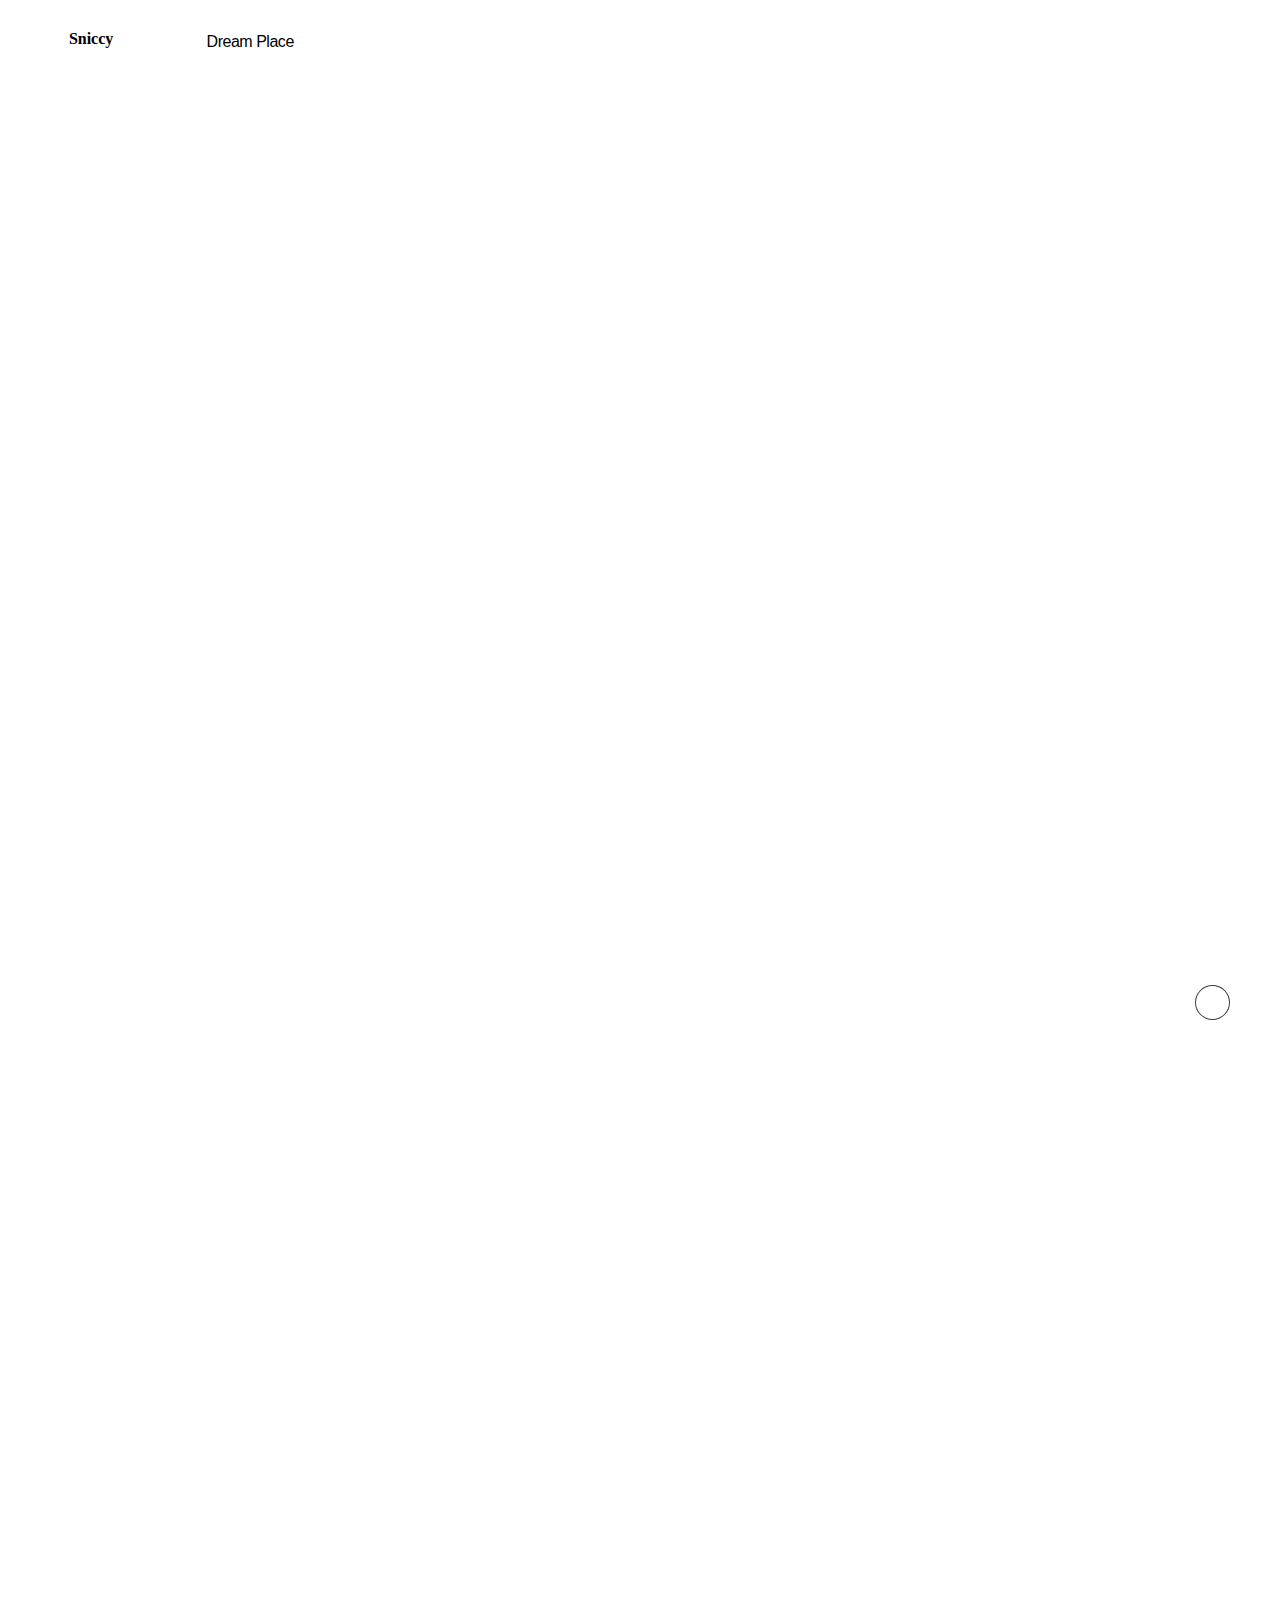
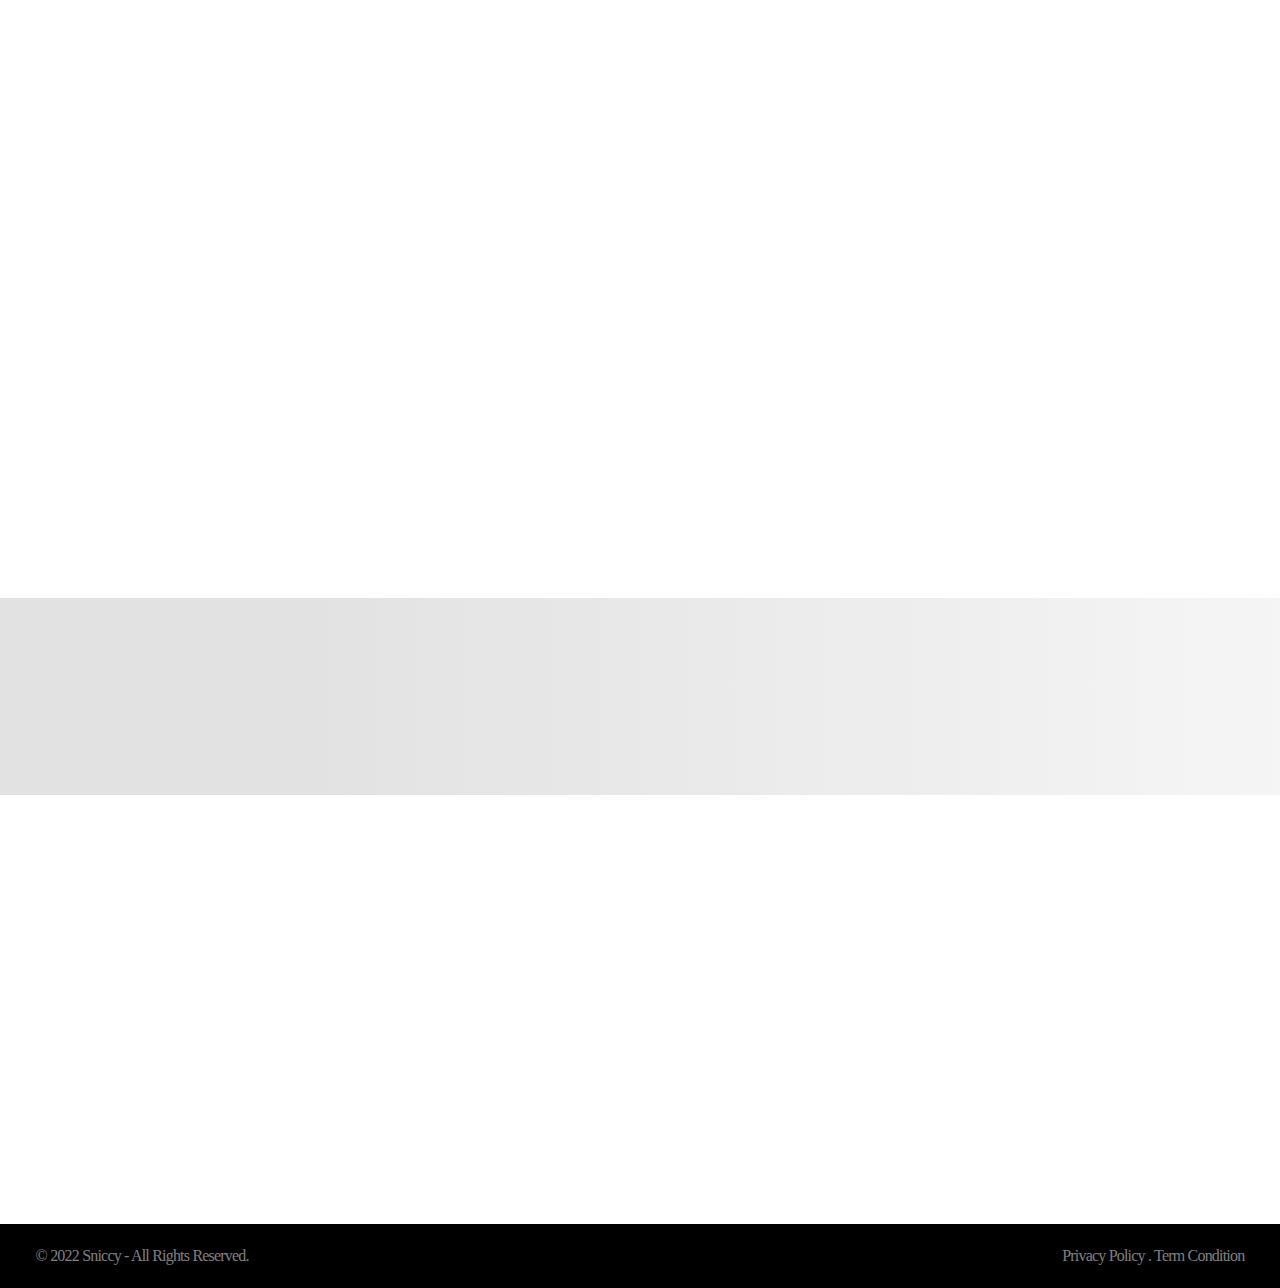
==== index.html @ 22132818 "changes 2" ====
<!DOCTYPE html>
<!-- saved from url=(0021)http://sniccy.com/ -->
<html class="js audio canvas fullscreen svg video cssanimations boxshadow csscolumns csscolumns-width csscolumns-span csscolumns-fill csscolumns-gap csscolumns-rule csscolumns-rulecolor csscolumns-rulestyle csscolumns-rulewidth csscolumns-breakbefore csscolumns-breakafter csscolumns-breakinside flexbox csscalc no-flexboxtweener cssgradients csstransforms supports csstransforms3d csstransitions objectfit object-fit cssclippathsvg cssclippathinset cssclippathcircle cssclippathellipse cssclippathpolygon" lang="en-US" style=""><!--<![endif]--><head><meta http-equiv="Content-Type" content="text/html; charset=UTF-8">
        
        <meta http-equiv="X-UA-Compatible" content="IE=edge">
        <!-- devices setting -->
        <meta name="viewport" content="initial-scale=1,user-scalable=no,width=device-width">

<!-- outputs by wp_head -->
<title>Sniccy | Prachar | Dream Place</title>
<link rel="dns-prefetch" href="http://fonts.googleapis.com/">
<link rel="dns-prefetch" href="http://s.w.org/">
<link rel="alternate" type="application/rss+xml" title="Nix Store » Feed" href="http://sniccy.com/index.php/feed/">
<link rel="alternate" type="application/rss+xml" title="Nix Store » Comments Feed" href="http://sniccy.com/index.php/comments/feed/">
		<script type="text/javascript">
			window._wpemojiSettings = {"baseUrl":"https:\/\/s.w.org\/images\/core\/emoji\/12.0.0-1\/72x72\/","ext":".png","svgUrl":"https:\/\/s.w.org\/images\/core\/emoji\/12.0.0-1\/svg\/","svgExt":".svg","source":{"concatemoji":"http:\/\/34.93.249.214\/wp-includes\/js\/wp-emoji-release.min.js?ver=5.4"}};
			/*! This file is auto-generated */
			!function(e,a,t){var r,n,o,i,p=a.createElement("canvas"),s=p.getContext&&p.getContext("2d");function c(e,t){var a=String.fromCharCode;s.clearRect(0,0,p.width,p.height),s.fillText(a.apply(this,e),0,0);var r=p.toDataURL();return s.clearRect(0,0,p.width,p.height),s.fillText(a.apply(this,t),0,0),r===p.toDataURL()}function l(e){if(!s||!s.fillText)return!1;switch(s.textBaseline="top",s.font="600 32px Arial",e){case"flag":return!c([127987,65039,8205,9895,65039],[127987,65039,8203,9895,65039])&&(!c([55356,56826,55356,56819],[55356,56826,8203,55356,56819])&&!c([55356,57332,56128,56423,56128,56418,56128,56421,56128,56430,56128,56423,56128,56447],[55356,57332,8203,56128,56423,8203,56128,56418,8203,56128,56421,8203,56128,56430,8203,56128,56423,8203,56128,56447]));case"emoji":return!c([55357,56424,55356,57342,8205,55358,56605,8205,55357,56424,55356,57340],[55357,56424,55356,57342,8203,55358,56605,8203,55357,56424,55356,57340])}return!1}function d(e){var t=a.createElement("script");t.src=e,t.defer=t.type="text/javascript",a.getElementsByTagName("head")[0].appendChild(t)}for(i=Array("flag","emoji"),t.supports={everything:!0,everythingExceptFlag:!0},o=0;o<i.length;o++)t.supports[i[o]]=l(i[o]),t.supports.everything=t.supports.everything&&t.supports[i[o]],"flag"!==i[o]&&(t.supports.everythingExceptFlag=t.supports.everythingExceptFlag&&t.supports[i[o]]);t.supports.everythingExceptFlag=t.supports.everythingExceptFlag&&!t.supports.flag,t.DOMReady=!1,t.readyCallback=function(){t.DOMReady=!0},t.supports.everything||(n=function(){t.readyCallback()},a.addEventListener?(a.addEventListener("DOMContentLoaded",n,!1),e.addEventListener("load",n,!1)):(e.attachEvent("onload",n),a.attachEvent("onreadystatechange",function(){"complete"===a.readyState&&t.readyCallback()})),(r=t.source||{}).concatemoji?d(r.concatemoji):r.wpemoji&&r.twemoji&&(d(r.twemoji),d(r.wpemoji)))}(window,document,window._wpemojiSettings);
		</script><script src="./Nix Store_files/wp-emoji-release.min.js.download" type="text/javascript" defer=""></script>
		<style type="text/css">
img.wp-smiley,
img.emoji {
	display: inline !important;
	border: none !important;
	box-shadow: none !important;
	height: 1em !important;
	width: 1em !important;
	margin: 0 .07em !important;
	vertical-align: -0.1em !important;
	background: none !important;
	padding: 0 !important;
}
</style>
	<link rel="stylesheet" id="wp-block-library-css" href="./Nix Store_files/style.min.css" type="text/css" media="all">
<link rel="stylesheet" id="wc-block-style-css" href="./Nix Store_files/style.css" type="text/css" media="all">
<link rel="stylesheet" id="contact-form-7-css" href="./Nix Store_files/styles.css" type="text/css" media="all">
<link rel="stylesheet" id="woocommerce-layout-css" href="./Nix Store_files/woocommerce-layout.css" type="text/css" media="all">
<link rel="stylesheet" id="woocommerce-smallscreen-css" href="./Nix Store_files/woocommerce-smallscreen.css" type="text/css" media="only screen and (max-width: 768px)">
<link rel="stylesheet" id="woocommerce-general-css" href="./Nix Store_files/woocommerce.css" type="text/css" media="all">
<style id="woocommerce-inline-inline-css" type="text/css">
.woocommerce form .form-row .required { visibility: visible; }
</style>
<link rel="stylesheet" id="wp-ulike-css" href="./Nix Store_files/wp-ulike.min.css" type="text/css" media="all">
<link rel="stylesheet" id="elementor-icons-css" href="./Nix Store_files/elementor-icons.min.css" type="text/css" media="all">
<link rel="stylesheet" id="elementor-animations-css" href="./Nix Store_files/animations.min.css" type="text/css" media="all">
<link rel="stylesheet" id="elementor-frontend-css" href="./Nix Store_files/frontend.min.css" type="text/css" media="all">
<style id="elementor-frontend-inline-css" type="text/css">
/* Start custom CSS for aux_menu_box, class: .elementor-element-c63e02d */.elementor-68 .elementor-element.elementor-element-c63e02d .aux-item-content:after{
    display: none!important;
}
.elementor-68 .elementor-element.elementor-element-c63e02d .current_page_item .aux-menu-label {
    color:#000!important;
}
.elementor-68 .elementor-element.elementor-element-c63e02d .aux-burger.aux-lite-small .mid-line {
    margin: 6.5px 0;
}
@media only screen and (max-width:767px) {
    .elementor-68 .elementor-element.elementor-element-c63e02d .elementor-widget-container{
    background-image: url('/wp-content/uploads/2019/10/Group_1270.svg');
    min-width: 50px;
    background-repeat: no-repeat;
}
}
.elementor-68 .elementor-element.elementor-element-c63e02d .aux-burger .mid-line, .elementor-68 .elementor-element.elementor-element-c63e02d .aux-burger:before, .elementor-68 .elementor-element.elementor-element-c63e02d .aux-burger:after{
    opacity: 0;
}
.elementor-68 .elementor-element.elementor-element-c63e02d .aux-fs-popup .aux-panel-close {top: 66px;
}/* End custom CSS */
/* Start custom CSS for column, class: .elementor-element-2aef2d6 */@media only screen and (max-width:766px) {
.elementor-68 .elementor-element.elementor-element-2aef2d6 {
  order: 1;
}
}/* End custom CSS */
/* Start custom CSS for aux_shopping_cart, class: .elementor-element-0d60e71 */.elementor-68 .elementor-element.elementor-element-0d60e71 .aux-cart-wrapper .aux-cart-contents span{
    padding: 3px 5px;
    right: 2px;
    bottom: -1px;
}
.elementor-68 .elementor-element.elementor-element-0d60e71 .auxicon-handbag:before{
content: "";

}
.elementor-68 .elementor-element.elementor-element-0d60e71 .aux-cart-contents{
    background-image: url("data:image/svg+xml,%3Csvg xmlns='http://www.w3.org/2000/svg' width='19.787' height='24.771' viewBox='0 0 19.787 24.771'%3E%3Cdefs%3E%3Cstyle%3E.a%7Bfill:%23252525;%7D%3C/style%3E%3C/defs%3E%3Cpath class='a' d='M68.337,21.469,66.912,5.4a.611.611,0,0,0-.615-.559h-3a4.849,4.849,0,0,0-9.7,0h-3a.618.618,0,0,0-.615.559L48.55,21.469v.056a3.48,3.48,0,0,0,3.665,3.246H64.672a3.48,3.48,0,0,0,3.665-3.246ZM58.443,1.231a3.624,3.624,0,0,1,3.619,3.615H54.824A3.624,3.624,0,0,1,58.443,1.231Zm6.228,22.3H52.215a2.261,2.261,0,0,1-2.435-1.989l1.374-15.47h2.44v.593a.615.615,0,1,0,1.23,0V6.076h7.238v.593a.615.615,0,1,0,1.23,0V6.076h2.44l1.374,15.475A2.261,2.261,0,0,1,64.672,23.535Z' transform='translate(-48.55 0)'/%3E%3C/svg%3E");
       background-size: 19px;
    background-repeat: no-repeat;
    width: 24px;
    height: 25px;
}/* End custom CSS */
/* Start custom CSS for section, class: .elementor-element-d9f9b02 */@media only screen and (max-width:767px) {
.elementor-68 .elementor-element.elementor-element-d9f9b02 .elementor-row{
  display: flex;
   flex-direction: row;
}
    
}/* End custom CSS */
/* Start custom CSS for aux_modern_heading, class: .elementor-element-c657f87 */@media only screen and (max-width:1261px)and (min-width:1025px) {
.elementor-211 .elementor-element.elementor-element-c657f87 .aux-modern-heading-secondary{
    font-size: 60px;
    line-height: 86px;
}
}
@media only screen and (max-width:1679px)and (min-width:1025px) {
.elementor-211 .elementor-element.elementor-element-c657f87 .aux-modern-heading-description{
  font-size: 12vw;
}
}
@media only screen and (max-width:632px){
.elementor-211 .elementor-element.elementor-element-c657f87 .aux-modern-heading-description{
  margin-top:20px;
}
}/* End custom CSS */
/* Start custom CSS for aux_image, class: .elementor-element-0b763ef */@media only screen and (max-width:1407px)and (min-width:1025px) {
.elementor-211 .elementor-element.elementor-element-0b763ef{
    right: -29px;
}
}/* End custom CSS */
/* Start custom CSS for aux_button, class: .elementor-element-bbd5e6c */@media only screen and (max-width:1378px)and (min-width:1025px) {
.elementor-211 .elementor-element.elementor-element-bbd5e6c{
   bottom: 17%;
}
}/* End custom CSS */
/* Start custom CSS for aux_modern_heading, class: .elementor-element-d57e8a3 */@media only screen and (max-width:1694px)and (min-width:1025px) {
.elementor-211 .elementor-element.elementor-element-d57e8a3{
   right: 7%;
   bottom: 4%;
}
}/* End custom CSS */
/* Start custom CSS for column, class: .elementor-element-df6f8d5 */.elementor-211 .elementor-element.elementor-element-df6f8d5:hover {
        box-shadow: 0 10px 50px rgba(178,178,178,0.26)!important;
    transition: all 400ms ease-in-out 70ms;
    border-radius: 20px;
}
.elementor-211 .elementor-element.elementor-element-df6f8d5{
    border-radius: 25px;
        transition: all 400ms ease-in-out 70ms;
}/* End custom CSS */
/* Start custom CSS for aux_image, class: .elementor-element-d063c52 */@media only screen and (max-width:1346px)and (min-width:1025px) {
.elementor-211 .elementor-element.elementor-element-d063c52{
     right: -2px;
    min-width: 242px;
}
}/* End custom CSS */
/* Start custom CSS for aux_modern_heading, class: .elementor-element-99a04a4 */@media screen and (max-width: 1617px) and (min-width: 1399px) {
    .elementor-211 .elementor-element.elementor-element-99a04a4 .aux-modern-heading-description p{
    font-size: 44px;
}
}
@media screen and (max-width: 1399px) and (min-width: 1025px) {
.elementor-211 .elementor-element.elementor-element-99a04a4 .aux-modern-heading-description p{
   font-size: 3.1vw;
    margin-top: -11px;
    padding-bottom: 8px;
}
}/* End custom CSS */
/* Start custom CSS for aux_button, class: .elementor-element-4d7e578 */.elementor-211 .elementor-element.elementor-element-4d7e578 .aux-button:hover .aux-text{
    color: #000;
    
}/* End custom CSS */
/* Start custom CSS for column, class: .elementor-element-d75798f */.elementor-211 .elementor-element.elementor-element-d75798f:hover .elementor-column-wrap{
    box-shadow: 0 20px 40px 0 rgba(178,178,178,0.86)!important;
     transition: all 400ms ease-in-out 70ms;
}
.elementor-211 .elementor-element.elementor-element-d75798f .elementor-column-wrap{
        transition: all 400ms ease-in-out 70ms;
        border-radius:25px; 
}/* End custom CSS */
/* Start custom CSS for aux_modern_heading, class: .elementor-element-dd9b347 */@media screen and (max-width: 1399px) and (min-width: 1025px) {
.elementor-211 .elementor-element.elementor-element-dd9b347 .aux-modern-heading-description p{
    font-size: 3.1vw;
    margin-top: -11px;
    padding-bottom: 8px;
}
}/* End custom CSS */
/* Start custom CSS for aux_button, class: .elementor-element-2a2e580 */.elementor-211 .elementor-element.elementor-element-2a2e580 .aux-button:hover .aux-text{
    color: #fff!important;
    
}
@media screen and (max-width: 1289px) and (min-width: 1025px) {
.elementor-211 .elementor-element.elementor-element-2a2e580{
    margin-bottom: 10px;
}
}/* End custom CSS */
/* Start custom CSS for aux_image, class: .elementor-element-b99926e */@media only screen and (max-width:1515px)and (min-width:1346px) {
.elementor-211 .elementor-element.elementor-element-b99926e{
  top: 2%;
  right: -111px;
  min-width: 393px;
}
}
@media only screen and (max-width:1346px)and (min-width:1025px) {
.elementor-211 .elementor-element.elementor-element-b99926e{
  min-width: 287px;
  right: -81px;
}
}
@media only screen and (max-width:443px) {
.elementor-211 .elementor-element.elementor-element-b99926e{
  min-width: 287px;
  top: -29px;
}
}/* End custom CSS */
/* Start custom CSS for column, class: .elementor-element-f71208d */.elementor-211 .elementor-element.elementor-element-f71208d:hover .elementor-column-wrap{
        box-shadow: 0px 20px 40px 0px #ffe399;
}/* End custom CSS */
/* Start custom CSS for aux_image, class: .elementor-element-598eb82 */@media only screen and (max-width:443px) {
.elementor-211 .elementor-element.elementor-element-598eb82{
 bottom: -28px;
}
}/* End custom CSS */
/* Start custom CSS for aux_modern_heading, class: .elementor-element-216679c */@media screen and (max-width: 1399px) and (min-width: 1025px) {
.elementor-211 .elementor-element.elementor-element-216679c .aux-modern-heading-description p{
    font-size: 47px;
}
}/* End custom CSS */
/* Start custom CSS for aux_button, class: .elementor-element-36ed994 */.elementor-211 .elementor-element.elementor-element-36ed994 .aux-button:hover .aux-text{
    color: #fff!important;
    
}/* End custom CSS */
/* Start custom CSS for column, class: .elementor-element-b3ca156 */.elementor-211 .elementor-element.elementor-element-b3ca156:hover .elementor-column-wrap{
        box-shadow: 0px 20px 40px 0px rgba(244,44,55,.37);
}/* End custom CSS */
/* Start custom CSS for aux_modern_heading, class: .elementor-element-3ae6d37 */@media screen and (max-width: 1399px) and (min-width: 1025px) {
.elementor-211 .elementor-element.elementor-element-3ae6d37 .aux-modern-heading-description p{
    font-size: 47px;
    margin-bottom:57px;
}
}/* End custom CSS */
/* Start custom CSS for aux_image, class: .elementor-element-ccf9bda */@media only screen and (max-width:1368px)and (min-width:1025px) {
.elementor-211 .elementor-element.elementor-element-ccf9bda{
        right: -17px;
    bottom: -54px;
    min-width: 202px;
    max-width: 254px;
}
}
@media (max-width: 459px){
.elementor-211 .elementor-element.elementor-element-ccf9bda{
    max-width: 50%!important;
}
}/* End custom CSS */
/* Start custom CSS for aux_button, class: .elementor-element-b37a073 */.elementor-211 .elementor-element.elementor-element-b37a073 .aux-button:hover .aux-text{
    color: #fff!important;
    
}/* End custom CSS */
/* Start custom CSS for column, class: .elementor-element-832668c */.elementor-211 .elementor-element.elementor-element-832668c:hover .elementor-column-wrap{
    box-shadow: 0px 20px 40px 0px rgba(239,239,239,0.92);
}/* End custom CSS */
/* Start custom CSS for aux_modern_heading, class: .elementor-element-ede461f */@media screen and (max-width: 1399px) and (min-width: 1025px) {
.elementor-211 .elementor-element.elementor-element-ede461f .aux-modern-heading-description p{
    font-size: 40px;
    margin-top: -8px;
    margin-bottom: 44px;
}
}/* End custom CSS */
/* Start custom CSS for aux_button, class: .elementor-element-d036b77 */.elementor-211 .elementor-element.elementor-element-d036b77 .aux-button:hover .aux-text{
    color: #fff!important;
    
}/* End custom CSS */
/* Start custom CSS for aux_image, class: .elementor-element-c8ef2b8 */@media only screen and (max-width:1368px)and (min-width:1025px) {
.elementor-211 .elementor-element.elementor-element-c8ef2b8{
right: -61px;
    bottom: 0px;
    min-width: 323px;
}
}/* End custom CSS */
/* Start custom CSS for column, class: .elementor-element-aa13740 */.elementor-211 .elementor-element.elementor-element-aa13740:hover .elementor-column-wrap{
    box-shadow: 0px 20px 40px 0px rgba(45,208,111,0.58);
}
.elementor-211 .elementor-element.elementor-element-aa13740 .elementor-column-wrap {
    overflow: hidden;
}/* End custom CSS */
/* Start custom CSS for aux_modern_heading, class: .elementor-element-1d49a45 */@media screen and (max-width: 1399px) and (min-width: 1025px) {
.elementor-211 .elementor-element.elementor-element-1d49a45 .aux-modern-heading-description p{
    font-size: 40px;
    margin-top: -8px;
    margin-bottom: 44px;
}
}/* End custom CSS */
/* Start custom CSS for aux_button, class: .elementor-element-54ae685 */.elementor-211 .elementor-element.elementor-element-54ae685 .aux-button:hover .aux-text{
    color: #fff!important;
    
}/* End custom CSS */
/* Start custom CSS for aux_image, class: .elementor-element-e341da3 */@media only screen and (max-width:1368px)and (min-width:1025px) {
.elementor-211 .elementor-element.elementor-element-e341da3{
    right: -61px;
    bottom: -35px;
    min-width: 271px;
}
}/* End custom CSS */
/* Start custom CSS for column, class: .elementor-element-562ad8f */.elementor-211 .elementor-element.elementor-element-562ad8f:hover .elementor-column-wrap{
    box-shadow: 0px 20px 40px 0px rgba(24,145,255,0.65);
}
.elementor-211 .elementor-element.elementor-element-562ad8f .elementor-column-wrap {
    overflow: hidden;
}/* End custom CSS */
/* Start custom CSS for section, class: .elementor-element-859dbb7 */@media only screen and (max-width: 1025px) {
.elementor-211 .elementor-element.elementor-element-859dbb7 .aux-widget-text .aux-ico-pos-left{
    flex-direction: column;
}
}
@media only screen and (max-width:1113px)and (min-width:1025px) {
.elementor-211 .elementor-element.elementor-element-859dbb7 .col-title{
    font-size: 14px;
}
.elementor-211 .elementor-element.elementor-element-859dbb7 .col-subtitle{
   font-size: 12px;
}
}
.elementor-211 .elementor-element.elementor-element-859dbb7 .aux-widget-advanced-text{
    justify-content: center;
}/* End custom CSS */
/* Start custom CSS for aux_image, class: .elementor-element-a4a5c03 */@media screen and (max-width: 1368px) and (min-width: 1025px) {
.elementor-211 .elementor-element.elementor-element-a4a5c03{
    max-width: 1000px;
    left: -22px;
    bottom: -108px;
}
}/* End custom CSS */
/* Start custom CSS for column, class: .elementor-element-503f9fd */@media screen and (max-width: 1617px) and (min-width: 1025px) {
  .elementor-211 .elementor-element.elementor-element-503f9fd .elementor-element-populated{
 padding: 9% 4% 5% 9%;
}
.elementor-211 .elementor-element.elementor-element-503f9fd .aux-modern-heading-secondary{
    font-size: 96px;
}
}/* End custom CSS */
/* Start custom CSS for aux_button, class: .elementor-element-16e284d */.elementor-211 .elementor-element.elementor-element-16e284d .aux-button:hover .aux-text{
    color: #fff!important;
    
}/* End custom CSS */
/* Start custom CSS for section, class: .elementor-element-a076a51 */.elementor-211 .elementor-element.elementor-element-a076a51 .elementor-container:hover .elementor-section-boxed{
     box-shadow: 0px 20px 40px 0px rgba(244,44,55,.37);
    border-radius: 25px;
}/* End custom CSS */
/* Start custom CSS for aux_recent_product, class: .elementor-element-d6ed5a3 */.elementor-211 .elementor-element.elementor-element-d6ed5a3 .woocommerce-Price-amount, .elementor-211 .elementor-element.elementor-element-d6ed5a3 .aux-recent-product-item .price ins{
    font-weight: bold;
    font-size: 20px;
    color: #000000;
    float: inherit;
}
.elementor-211 .elementor-element.elementor-element-d6ed5a3 .woocommerce-loop-product__title{
    margin-top: 19px;
    transition: all .2s cubic-bezier(0.4, 0, 0.2, 1) 70ms;
}
.elementor-211 .elementor-element.elementor-element-d6ed5a3 .product-type-simple:hover .woocommerce-loop-product__title{
   color: #F42C37!important;
   font-weight: bold!important;
   transition:all .2s cubic-bezier(0.4, 0, 0.2, 1) 70ms;
}
.elementor-211 .elementor-element.elementor-element-d6ed5a3 .product-type-simple:hover .price{
   transform: translateX(calc(33% + 30px));
   transition: transform 1.2s cubic-bezier(.19,1,.22,1) 70ms;
}
.elementor-211 .elementor-element.elementor-element-d6ed5a3 .price{
   transition: transform 1.2s cubic-bezier(.19,1,.22,1) 70ms;
}
.elementor-211 .elementor-element.elementor-element-d6ed5a3 .aux-recent-product-item .price ins{
   padding-left: 12px;
}
.elementor-211 .elementor-element.elementor-element-d6ed5a3  .aux-recent-product-item .price del .woocommerce-Price-amount, .elementor-211 .elementor-element.elementor-element-d6ed5a3  .aux-recent-product-item .price del{
    font-family: Montserrat;
    font-weight: 500;
    font-size: 16px;
    color: #CFCFCF;
}
.elementor-211 .elementor-element.elementor-element-d6ed5a3 .aux-widget-recent-products .aux-recent-product-item .button{
    text-transform: capitalize;
    font-weight: 400;
    font-size: 15px;
    color: #fff;
    padding: 8px 25px;
    background-color: #F42C37;
    letter-spacing: -1px;
    line-height: 19px; 
    position: absolute;
    bottom: -7px;
    left: -135px;
    transition: transform 1.2s cubic-bezier(.19,1,.22,1) 70ms;

}
.elementor-211 .elementor-element.elementor-element-d6ed5a3 .product-type-simple{
    position: relative;
    overflow: hidden;
}
.elementor-211 .elementor-element.elementor-element-d6ed5a3 .product-type-simple:hover  .button {
    transform: translateX(calc(84% + 30px));
    transition: transform 1.2s cubic-bezier(.19,1,.22,1) 70ms;
}
.elementor-211 .elementor-element.elementor-element-d6ed5a3 .aux-widget-recent-products .aux-recent-product-item .onsale{
    font-size: 13px;
    font-weight: bold;
    line-height: 47px;
    text-align: center;
    text-transform: capitalize;
    color: #fff;
    z-index: 1;
    left: 4%;
    background: #F42C37;
    width: 48px;
    height: 48px;
    right: auto;
}
.elementor-211 .elementor-element.elementor-element-d6ed5a3  .aux-col {
    padding-right: 26px;
    padding-bottom: 25px;
     
 }
@media only screen and (max-width:1025px) {
.elementor-211 .elementor-element.elementor-element-d6ed5a3 .product-type-simple:hover .price{
    transform: translateX(calc(11% + 100px));
}
}
@media only screen and (max-width:1384px)and (min-width:992px) {
.elementor-211 .elementor-element.elementor-element-d6ed5a3 .product-type-simple:hover .price{
    transform: none;
}
.elementor-211 .elementor-element.elementor-element-d6ed5a3 .product-type-simple .price{
    padding-bottom: 37px;
}
.elementor-211 .elementor-element.elementor-element-d6ed5a3 .aux-widget-recent-products .aux-recent-product-item .button{
    bottom: -11px!important;
    left: -135px;
   
}
}
@media only screen and (max-width:767px)and (min-width:526px) {
.elementor-211 .elementor-element.elementor-element-d6ed5a3 .aux-col{
    padding-right: 20%;
    padding-left: 19%; 
    }
}
.elementor-211 .elementor-element.elementor-element-d6ed5a3 .aux-star-rating{
    display: none;
}/* End custom CSS */
/* Start custom CSS for aux_image, class: .elementor-element-0a3b14f */@media screen and (max-width: 1368px) and (min-width: 1025px) {
.elementor-211 .elementor-element.elementor-element-0a3b14f{
       max-width: 63%;
    left: 102px;
    bottom: -82px;
}
}
@media screen and (max-width: 767px) {
.elementor-211 .elementor-element.elementor-element-0a3b14f, .elementor-211 .elementor-element.elementor-element-0a3b14f .aux-media-image{
    margin: auto!important;
}
}

@media screen and (max-width:567px) {
.elementor-211 .elementor-element.elementor-element-0a3b14f{
    bottom: 75%;
}
}/* End custom CSS */
/* Start custom CSS for column, class: .elementor-element-f2c4e6a */@media screen and (max-width: 1617px) and (min-width: 1025px) {
  .elementor-211 .elementor-element.elementor-element-f2c4e6a .elementor-element-populated{
 padding: 9% 4% 5% 9%;
}
.elementor-211 .elementor-element.elementor-element-f2c4e6a .aux-modern-heading-secondary{
    font-size: 96px;
    max-width:250px;
}
}/* End custom CSS */
/* Start custom CSS for aux_button, class: .elementor-element-44b21d1 */.elementor-211 .elementor-element.elementor-element-44b21d1 .aux-button:hover .aux-text{
    color: #fff!important;
    
}/* End custom CSS */
/* Start custom CSS for section, class: .elementor-element-a79bffa */.elementor-211 .elementor-element.elementor-element-a79bffa .elementor-container:hover .elementor-section-boxed{
    box-shadow: 0px 20px 40px 0px rgba(81,236,144,0.37);
    border-radius: 25px;
}/* End custom CSS */
/* Start custom CSS for aux_recent_posts, class: .elementor-element-345c2e5 */.elementor-211 .elementor-element.elementor-element-345c2e5 .entry-content p{
max-width: 369px;
}
.elementor-211 .elementor-element.elementor-element-345c2e5 .aux-col:hover .entry-media{
 box-shadow: 0 10px 50px rgba(178,178,178,0.76)!important;
 transition: all 400ms ease-in-out 70ms;
 border-radius: 20px;
}
.elementor-211 .elementor-element.elementor-element-345c2e5 .entry-media{
 border-radius: 20px;
 transition: all 400ms ease-in-out 70ms;
}/* End custom CSS */
</style>
<link rel="stylesheet" id="auxin-elementor-widgets-css" href="./Nix Store_files/elementor-widgets.css" type="text/css" media="all">
<link rel="stylesheet" id="mediaelement-css" href="./Nix Store_files/mediaelementplayer-legacy.min.css" type="text/css" media="all">
<link rel="stylesheet" id="wp-mediaelement-css" href="./Nix Store_files/wp-mediaelement.min.css" type="text/css" media="all">
<link rel="stylesheet" id="elementor-post-68-css" href="./Nix Store_files/post-68.css" type="text/css" media="all">
<link rel="stylesheet" id="elementor-post-211-css" href="./Nix Store_files/post-211.css" type="text/css" media="all">
<link rel="stylesheet" id="auxin-base-css" href="./Nix Store_files/base.css" type="text/css" media="all">
<link rel="stylesheet" id="auxin-front-icon-css" href="./Nix Store_files/auxin-icon.css" type="text/css" media="all">
<link rel="stylesheet" id="auxin-main-css" href="./Nix Store_files/main.css" type="text/css" media="all">
<link rel="stylesheet" id="auxin-third-party-css" href="./Nix Store_files/third-party.css" type="text/css" media="all">
<link rel="stylesheet" id="auxin-fonts-google-css" href="./Nix Store_files/css" type="text/css" media="all">
<link rel="stylesheet" id="auxin-custom-css" href="./Nix Store_files/custom.css" type="text/css" media="all">
<link rel="stylesheet" id="google-fonts-1-css" href="./Nix Store_files/css(1)" type="text/css" media="all">
<link rel="stylesheet" id="elementor-icons-shared-1-css" href="./Nix Store_files/auxin-icon(1).css" type="text/css" media="all">
<link rel="stylesheet" id="elementor-icons-auxicon-css" href="./Nix Store_files/auxin-icon(1).css" type="text/css" media="all">
<script type="text/javascript">
/* <![CDATA[ */
var auxin = {"ajax_url":"http:\/\/34.93.249.214\/wp-admin\/admin-ajax.php","is_rtl":"","is_reponsive":"1","is_framed":"","frame_width":"20","wpml_lang":"en","uploadbaseurl":"http:\/\/34.93.249.214\/wp-content\/uploads"};
/* ]]> */
</script>
<script type="text/javascript">
/* < ![CDATA[ */
function auxinNS(n){for(var e=n.split("."),a=window,i="",r=e.length,t=0;r>t;t++)"window"!=e[t]&&(i=e[t],a[i]=a[i]||{},a=a[i]);return a;}
/* ]]> */
</script>
<script type="text/javascript" src="./Nix Store_files/jquery.js.download"></script>
<script type="text/javascript" src="./Nix Store_files/jquery-migrate.min.js.download"></script>
<script type="text/javascript" src="./Nix Store_files/modernizr-custom.min.js.download"></script>
<link rel="https://api.w.org/" href="http://sniccy.com/index.php/wp-json/">
<link rel="EditURI" type="application/rsd+xml" title="RSD" href="http://sniccy.com/xmlrpc.php?rsd">
<link rel="wlwmanifest" type="application/wlwmanifest+xml" href="http://sniccy.com/wp-includes/wlwmanifest.xml"> 
<meta name="generator" content="WordPress 5.4">
<meta name="generator" content="WooCommerce 4.0.1">
<link rel="canonical" href="http://sniccy.com/">
<link rel="shortlink" href="http://sniccy.com/">
<link rel="alternate" type="application/json+oembed" href="http://sniccy.com/index.php/wp-json/oembed/1.0/embed?url=http%3A%2F%2F34.93.249.214%2F">
<link rel="alternate" type="text/xml+oembed" href="http://sniccy.com/index.php/wp-json/oembed/1.0/embed?url=http%3A%2F%2F34.93.249.214%2F&amp;format=xml">
    <meta name="title" content="Home">
    <meta name="description" content="Beats Solo Wireless headphone Shop By Category Description There are many variations passages of Lorem Ipsum available, but the majority have suffered alteration Enjoy With EARPHONE Browse New Wear GADGETS Browse Trend Devices LAPTOP Browse Best Gaming CONSOLE Browse Play Game oculus Browse New Amazon speaker Browse Free Shipping Free Shipping On All Order Money […]">
    <!-- Chrome, Firefox OS and Opera -->
<meta name="theme-color" content="#1bb0ce">
<!-- Windows Phone -->
<meta name="msapplication-navbutton-color" content="#1bb0ce">
<!-- iOS Safari -->
<meta name="apple-mobile-web-app-capable" content="yes">
<meta name="apple-mobile-web-app-status-bar-style" content="black-translucent">

	<noscript><style>.woocommerce-product-gallery{ opacity: 1 !important; }</style></noscript>
	<link rel="icon" href="http://sniccy.com/wp-content/uploads/2020/04/cropped-nixstore-32x32.png" sizes="32x32">
<link rel="icon" href="http://sniccy.com/wp-content/uploads/2020/04/cropped-nixstore-192x192.png" sizes="192x192">
<link rel="apple-touch-icon" href="http://sniccy.com/wp-content/uploads/2020/04/cropped-nixstore-180x180.png">
<meta name="msapplication-TileImage" content="http://sniccy.com/wp-content/uploads/2020/04/cropped-nixstore-270x270.png">
		<style type="text/css" id="wp-custom-css">
			/* Shop Page  */
.post-type-archive .page-title-section  .page-header .aux-container{
   text-align: center;
}
@media screen and (max-width: 503px){
.post-type-archive .aux-main .aux-wrapper .aux-container .aux-primary .content .products .product, .single-product .aux-main .aux-wrapper .aux-container .aux-primary .content .products .product{
    width: 100%;
}
}

.page-title-section .aux-breadcrumbs{
	 margin-bottom:10px;
}
.page-title-section .page-header{
	 border-bottom:none;
background: rgb(226,226,226);
background: linear-gradient(94deg, rgba(226,226,226,1) 52%, rgba(245,245,245,1) 89%);
}

.aux-shop-archive .aux-sidebar .sidebar-inner .sidebar-content .searchform input[type="text"]{
   background: rgb(226,226,226);
background: linear-gradient(94deg, rgba(226,226,226,1) 52%, rgba(245,245,245,1) 89%);
   border-radius: 30px;
   border: none;	
	 position:relative;
	 max-width:100%;
		padding:20px 28px;
	
}
.searchform input[type="text"]::-moz-placeholder{
	 font-weight:400;
	 line-height:19px;	 
	 font-size:16px;
  color:rgba(0,0,0,0.40)!important;

}
.searchform input[type="text"]::-webkit-input-placeholder{
	 font-weight:400;
	 line-height:19px;	 
	 font-size:16px;
  color:rgba(0,0,0,0.40)!important;
}
.aux-sidebar-style-border.left-sidebar .aux-sidebar-primary{
	 border:none;
	 margin-top: 20px;
		
}
.aux-shop-archive .aux-sidebar .sidebar-inner .sidebar-content .searchform:after{
	 content: "\e1d0";
   font-size: 20px;
   position: absolute;
   font-family: "auxin-front" !important;
   font-style: normal !important;
   font-weight: normal !important;
   font-variant: normal !important;
   text-transform: none !important;
   speak: none;
   line-height: 1;
    -webkit-font-smoothing: antialiased;
   right: 36px;
   top: 57px;
   background-color: #F42C37;
   color: #fff;
   padding: 12px;
   border-radius: 25px;
	 box-shadow: 0 5px 25px rgba(244,44,55,0.40);
}
.aux-shop-archive .aux-wrapper .aux-container .aux-primary .woocommerce-ordering .orderby{
   background-color:#000;
   border-radius: 38px;
   border: none;
	 padding: 16px 0px 16px 29px;
}
@media (max-width: 498px){
.aux-shop-archive .aux-wrapper .aux-container .aux-primary .woocommerce-ordering .orderby {
      font-size: 12px;
}.aux-shop-archive .aux-wrapper .aux-container .aux-primary .woocommerce-result-count{
font-weight: 400;
}
	.aux-shop-archive .aux-wrapper .aux-container .aux-primary .woocommerce-ordering:after{
left: 193px;
    right: auto;
}
.aux-shop-archive .aux-wrapper .aux-container .aux-primary .woocommerce-ordering{
    width: 100%;
    margin: 0!important;
    margin-bottom: 28px!important;
}
}
.widget-container.aux-toggle-widget.aux-open .widget-title:after{
    top: 11px!important;
   transform: rotate(-90deg)!important;
}
.aux-shop-archive .aux-wrapper .aux-container .aux-primary .woocommerce-ordering .orderby{
   font-family: Montserrat;
   font-size: 15px;
   font-weight: 500;
   color: #fff;
	 background-image:none!important;

}
.aux-shop-archive .aux-wrapper .aux-container .aux-primary .woocommerce-ordering{
	 position:relative;
	 margin-top: -38px;
   margin-bottom: 55px;
}
.aux-shop-archive .aux-wrapper .aux-container .aux-primary .woocommerce-ordering:after{
left: 193px;
    right: auto;
}
.aux-shop-archive .aux-wrapper .aux-container .aux-primary .woocommerce-ordering:after{
   content: "\e1e9"!important;
   color: #fff;
   position: absolute;
   right: 20px;
   top: 21px;
   font-size: 12px;
   font-family: "auxin-front" !important;
   font-style: normal !important;
   font-weight: normal !important;
   font-variant: normal !important;
   text-transform: none !important;
   speak: none;
   line-height: 1;
    -webkit-font-smoothing: antialiased;
}
.aux-shop-archive .aux-wrapper .aux-container .aux-primary .woocommerce-result-count{
padding-top: 9px;
   font-size: 16px;
   font-weight: 400;
   line-height: 23px;
   color: #000000;
}
.aux-shop-archive .products .product-type-simple .woocommerce-loop-product__title {
   font-size: 17px;
   font-weight: 400;
   line-height: 23px;
   color: #000000;
	 padding-top: 4px;
	 letter-spacing:-0.51px;
	 transition: all .2s cubic-bezier(.4,0,.2,1) 70ms;
}
.aux-shop-archive .product:hover   .woocommerce-loop-product__title{
	 color:#F42C37!important;
	 font-weight:bold;
	 transition: all .2s cubic-bezier(.4,0,.2,1) 70ms;
}
.aux-shop-archive .products .product .price ins .woocommerce-Price-amount, .aux-shop-archive .products .product .price  .woocommerce-Price-amount {
   font-size: 20px;
   font-weight: bold;
   line-height: 24px;
   color: #000000;
	 letter-spacing:-0.6px;
}
.aux-shop-archive .products .product .price del .woocommerce-Price-amount, .woocommerce ul.products li.product .price{
	 font-size: 16px;
   font-weight: 500;
   line-height: 24px;
   color: #CFCFCF;
	 letter-spacing:-0.48px;	  
	 transition: transform 1.2s cubic-bezier(.19,1,.22,1) 70ms;	 
}
.aux-shop-archive .products .product .price .woocommerce-Price-amount .woocommerce-Price-currencySymbol{
	 padding-right: 5px;
}
.aux-shop-archive .products .product .price{
	 padding-top:7px;
}
.aux-shop-archive a.button, .aux-shop-archive a.button:hover{
   background-color: #F42C37;
   border-radius: 25px;
   font-size: 15px;
   font-weight: 400;
   line-height: 19px;
   color: #fff;
   letter-spacing: -0.45px;
   text-transform: capitalize;
   padding: 9px 25px;
}
.aux-shop-archive a.button{
   position: absolute;
   bottom: 0;
   left: -158px;
}
.aux-shop-archive .product:hover  .price{
   transform: translateX(calc(34% + 30px));
   transition: transform 1.2s cubic-bezier(.19,1,.22,1) 70ms;
}
.aux-shop-archive .product-type-simple:hover  .button {
   transform: translateX(calc(97% + 30px));
   transition: transform 1.2s cubic-bezier(.19,1,.22,1) 70ms;
}
.aux-shop-archive .aux-wrapper .aux-container .product{	
   position: relative;
   overflow: hidden;
}
.aux-shop-archive .aux-wrapper .aux-container .aux-primary .content .product img {
   border-radius: 20px;
}
.aux-shop-archive ul.products li.product .onsale{
   top: 21px;
   right: auto;
   left: 16px;
   width: 48px;
   background-color: #F42C37;
   font-size: 13px;
   font-weight: bold;
}
.aux-shop-archive .aux-sidebar .sidebar-inner .widget_product_categories .product-categories .cat-item a{
	 font-size: 16px;
   font-weight: 400;
   line-height: 23px;
   color: rgba(0,0,0,0.60);
	 letter-spacing:-0.48px;	
	 text-decoration: none;
	 transition: all .2s cubic-bezier(.4,0,.2,1) 70ms;
	  margin-left: 43px;
}
.aux-shop-archive .aux-sidebar .sidebar-inner .widget_product_categories .product-categories .cat-item a:hover, .aux-shop-archive .aux-sidebar .sidebar-inner .widget_product_categories .product-categories .current-cat a{
	 color:#F42C37;
	 font-weight:bold;
	 transition: all .2s cubic-bezier(.4,0,.2,1) 70ms;
}
@media screen and (max-width: 479px){
.aux-resp .widget-title {
    text-align: left;
}
}
.aux-shop-archive .aux-sidebar .sidebar-inner .widget_product_categories .product-categories .cat-item{
	 margin-top:10px;
}
.aux-shop-archive .aux-sidebar .widget-title{
	 border-bottom:none;
	 margin-bottom: 0;
}
.widget-container.aux-toggle-widget .widget-title:after{
   content: "\e1e9"!important;
   color: #000;
   font-size: 18px;
	 right: 12px;
   font-family: "auxin-front" !important;
   font-style: normal !important;
   font-weight: normal !important;
   font-variant: normal !important;
   text-transform: none !important;
  speak: none;
  line-height: 1;
    -webkit-font-smoothing: antialiased;
	background-image:none;
}
.aux-shop-archive .price_slider_wrapper{
	padding-top: 14px;
}
.aux-shop-archive  .widget_price_filter .ui-slider .ui-slider-range{
	background-color:#F42C37;
	height: 5px;
}
.aux-shop-archive .widget_price_filter .price_slider_wrapper .ui-widget-content{
	 background-color: #F3F3F3;	
		height: 4px;
}
.aux-shop-archive .widget_price_filter .ui-slider .ui-slider-handle:nth-child(3){
	background-color:#F42C37;	
}
.aux-shop-archive .widget_price_filter .ui-slider .ui-slider-handle:nth-child(2){
	background-color:#000;	
}
.aux-shop-archive .widget_price_filter .price_slider_amount .button{
    width: 100%;
    background-color: #000000;
    padding: 16px;
    border-radius: 25px;
    color: #fff;
    font-size: 16px;
    font-weight: 500;
    line-height: 19px;
    letter-spacing: -0.48px;
	  margin-top: 40px;
}
.aux-shop-archive  .price_slider_amount{
    padding-top: 14px;
    display: flex;
    flex-direction: column-reverse;
	margin-top:-10px;
}
.aux-shop-archive  .price_label{
	color:#fff;
}
.aux-shop-archive  .price_label span{
	color:#000000;
	font-size:15px;
	font-weight:500;
	line-height:19px;
	letter-spacing:-0.45px;
}
.aux-shop-archive .price_label .from{
    float: left;	
}
.aux-shop-archive .aux-sidebar-primary{   
  width:30%;
}
.aux-shop-archive .aux-wrapper .aux-primary{
	width: 92%;
}
.left-sidebar .aux-primary{
	padding-left: 4px;
}
@media screen and (max-width: 1382px){
.aux-shop-archive .aux-sidebar-primary{
  width: 34%;
}
}
@media screen and (max-width: 1171px){
.aux-shop-archive .aux-sidebar-primary{
   width: 40%;
}
	}
@media screen and (max-width: 862px){
.aux-shop-archive .aux-sidebar-primary{
   width: 47%;
}
}
@media screen and (max-width: 1004px){
	.aux-shop-archive .widget-title{
	 font-size:16px!important;
		}
}
@media screen and (max-width: 767px){
.aux-shop-archive .aux-wrapper .aux-primary{
   width: 100%;
}
.aux-shop-archive .aux-sidebar .sidebar-inner .sidebar-content .searchform:after{
   right: 8px;
   top: 87px;
}
}
@media screen and (max-width: 1004px)and (min-width: 767px){
.aux-shop-archive .products .product-type-simple .woocommerce-loop-product__title{
		font-size:13px!important;
	}
}
.aux-shop-archive .widget_price_filter{
	 margin-top: 32px;
   border-top: 1px solid #CFCFCF;
	 padding-top: 39px;
}
@media screen and (max-width: 1474px) and (min-width: 1336px){
.aux-shop-archive .product:hover .price{
   transform: translateX(calc(40% + 30px));
}
}
@media screen and (max-width: 1336px) {
.aux-shop-archive a.button, .single-product a.button{
   position: relative;
}
.aux-shop-archive ul.products li.product .price{
   transform: none;
   transition: none;
}
.aux-shop-archive a.button{
   font-size: 12px;
}
.aux-shop-archive .product-type-simple:hover .button{
    transform: translateX(calc(100% + 48px));
}
.aux-shop-archive .products .product .price del .woocommerce-Price-amount, .woocommerce ul.products li.product .price{
    font-size: 14px;
}
.aux-shop-archive .products .product .price ins .woocommerce-Price-amount, .aux-shop-archive .products .product .price .woocommerce-Price-amount{
    font-size: 18px;
}
.aux-shop-archive .aux-wrapper .aux-container .product{
    margin-bottom: 14px;
}
.aux-shop-archive .widget_price_filter{
	 margin-top: 5px;
	 padding-top: 26px;
}
}
.aux-shop-archive .woocommerce-pagination .page-numbers .current{
  color: #fff;
	font-weight:700;
	font-size:18px;
	padding: 10px 12px;
  border-radius: 9px;
background: rgb(244,44,55);
background: -moz-linear-gradient(356deg, rgba(244,44,55,1) 40%, rgba(220,40,50,1) 73%);
background: -webkit-linear-gradient(356deg, rgba(244,44,55,1) 40%, rgba(220,40,50,1) 73%);
background: linear-gradient(356deg, rgba(244,44,55,1) 40%, rgba(220,40,50,1) 73%);
filter: progid:DXImageTransform.Microsoft.gradient(startColorstr="#f42c37",endColorstr="#dc2832",GradientType=1);
    border-color: #F42C37;
}
.aux-shop-archive .woocommerce-pagination .page-numbers li a{
	font-weight:700;
	font-size:18px;
	color:#000;
}
.aux-shop-archive .woocommerce-pagination{
  text-align: left!important;	
}
.aux-shop-archive  .page-numbers, .aux-shop-archive .woocommerce-pagination ul li{
	border:none!important;
	margin-right: 11px!important;
}

.aux-shop-archive .aux-wrapper .aux-container .aux-primary .content{
padding-bottom: 90px;
}
/* Single Post */
.single-post .aux-wrapper .aux-container .aux-primary{
	padding-top:64px;
}
.single-post .content .aux-medium-context  .entry-main .entry-header{
	display:none;
}
.single-post  .aux-wrapper .aux-medium-context .entry-media .aux-media-image img{
    border-radius: 20px;
}
.single-post .aux-container .aux-primary .content .aux-medium-context .entry-main .entry-info  .entry-author .meta-sep{
	color:#000;
}
.single-post .content .aux-medium-context .entry-media{
	margin-bottom: 35px;
}
.single-post textarea{
	 background-color: #EFEFEF;
   border: none;
   border-radius: 25px;
   padding: 29px 0 28px 39px!important;
	margin-top:25px;
	
}
.single-post input[type=email], .single-post .aux-wrapper .aux-primary .content .comment-respond .comment-form  input[type=url]{
	background-color: #EFEFEF;
  border: none;
  border-radius: 25px;
  padding: 29px 0 28px 39px!important;
	margin-top:25px;
}
.single-post .aux-wrapper .aux-container .aux-primary .content .comment-respond{
  margin-left: 15%!important;
  margin-right:15%!important;
}
.single-post .aux-wrapper .aux-container .aux-primary .content .comment-respond .comment-reply-title{
   margin-bottom: 0;
}
.single-post .aux-wrapper .aux-container .aux-primary .content .comment-respond .aux-form-inline-two .aux-inline-inputs{
	flex-basis: calc(50% - 16px);
}

.aux-input-group textarea::-moz-placeholder, .aux-input-group input[type="email"]::-moz-placeholder, .aux-input-group input[type="url"]::-moz-placeholder {
	color:rgba(0,0,0,0.50);
	font-size:16px;
	font-weight:400;
	font-style:normal!important;


	
}
.single-product  .wpulike-heart{
    display:none;
}
@media screen and (min-width:504px) {
.single-product .woocommerce-Reviews .commentlist .aux-star-rating{
	position:absolute;
	right:0
}
}

.single-product .meta{
	margin:0!important;
}
.aux-wrapper  .aux-container .aux-primary .content .comment-respond.comment-respond{
	margin-top: 61px!important;
	
}
.aux-input-group textarea::-webkit-input-placeholder, .aux-input-group input[type="email"]::-webkit-input-placeholder, .aux-input-group input[type="url"]::-webkit-input-placeholder {
	color:rgba(0,0,0,0.50);
	font-size:16px;
	font-weight:400;
	line-height:19px;
	font-style:normal!important;	
}
.aux-input-group textarea:focus::-webkit-input-placeholder,  .aux-input-group input[type="email"]:focus::-webkit-input-placeholder, .aux-input-group input[type="url"]:focus::-webkit-input-placeholder{
	font-weight:bold;
	color:#000000;
}
.single-post .form-submit .submit{
	background: #F42C37;
	border-radius:25px;
	padding:16px 70px!important;	 
}
.single-post .form-submit .submit:hover{
	background-color:#000;
}
.single-post .form-submit {
	margin-right: 0;
  margin-left: auto;
}
.single-post .comment-form-cookies-consent{
	display:none;
}
.single-post textarea{
	margin-top:0!important;
}
@media screen and (max-width: 664px){
.single-post .aux-wrapper .aux-container .aux-primary .content .aux-medium-context .entry-main .entry-content, 
.single-post .aux-wrapper .aux-container .aux-primary .content .comment-respond{
    margin-left: 0%!important;
    margin-right: 0%!important;
	}
}
/* Single-Product */
.single-product .product .entry-summary .entry-title{
  font-weight: bold;
  font-size: 40px;
  color: #000000;
  letter-spacing: -1.2px;
	margin-bottom: 22px!important;
  line-height: 56px;
}
.single-product .aux-rating-box.aux-star-rating .aux-star-rating-avg:before{
  color:#F83E3E;
}
.single-product .aux-rating-box.aux-star-rating {
	font-size: 20px;
}
.single-product .aux-rating-box.aux-star-rating:before{
   color:#CFCFCF;
}
.single-product .entry-summary .woocommerce-product-rating .woocommerce-review-link{
	font-weight: 500;
  font-size: 14px;
  color: #9F9F9F;
  letter-spacing: -0.7px;
  line-height: 18px;
	margin-left:10px;
}
.single-product .entry-summary .price .woocommerce-Price-amount {
	font-weight: bold;
  font-size: 35px!important;
  color:#000000;
  letter-spacing: -1.05px;
  line-height: 43px;
	margin-left:10px;
}
.single-product .entry-summary .price .woocommerce-Price-currencySymbol{
	margin-right:8px;
}
.single-product .aux-wrapper .aux-primary .product .entry-summary .woocommerce-product-details__short-description  p{ 
  height: 137px;
  color: rgba(0,0,0,0.60);
  font-size: 15px;
  line-height: 23px;
  max-width: 375px;
  font-weight: 400;
  overflow: hidden;
	margin-top: 35px;
}
.single-product .aux-wrapper .aux-container .aux-primary .content .product .entry-summary .cart{
margin-top: 59px;
	margin-bottom:55px		
}
.single-product  .tagged_as{
	display:none;
}
.single-product  .aux-wrapper .aux-container .aux-primary .content .product-type-simple .entry-summary .quantity .qty{   width: 82px;
text-align: center;
border-radius: 25px;
border: 1px solid
#000000;
font-size: 20px;
font-weight: bold;
line-height: 38px;
color:
#000000;
padding: 4px 16px 4px 10px;
}
.single-product .aux-wrapper .aux-container .aux-primary .content .product .entry-summary .cart .button {    width: 188px;
  background-color: #F42C37;
  border-radius: 25px;
  padding: 16px 36px;
  color: #fff;
  font-weight: 400;
  line-height: 19px;
  letter-spacing: -0.48px;
	margin-left: 12px;
	
}
.single-product .aux-wrapper .aux-container .aux-primary .content .product .entry-summary .cart .button:hover{
	background-color:#000!important;
}
.single-product .aux-wrapper .aux-container .aux-primary .content .product .entry-summary  .product_meta .posted_in, .single-product .aux-wrapper .aux-container .aux-primary .content .product .entry-summary  .product_meta .posted_in a{
	 font-weight: 400;
   font-size:16px;
   color:#000000;
   line-height: 19px;
}
.single-product .aux-wrapper .aux-container .aux-primary .content .product .entry-summary  .product_meta .posted_in a{
	color:#F42C37;
}
.single-product .aux-wrapper .aux-container .aux-primary .content .product .entry-summary {
  width: 35%;
	margin-top:5%;	
}
.single-product .aux-wrapper .aux-container  .images{
 width: 59%;
	padding-bottom:60px
}
.single-product .product .woocommerce-tabs .tabs::before{
  top: 0;
	bottom:auto!important;
	z-index:5!important;	
}
.single-product  .product .woocommerce-tabs .tabs li{
	border:none!important;
	z-index:0;
	background-color:transparent!important;
	margin-left:78px!important;
}
@media screen and (max-width: 1123px){
.single-product  .product .woocommerce-tabs .tabs li{
margin-left:0!important;
}
}
.single-product  .product .woocommerce-tabs .tabs{
	text-align:center;
	

}
.single-product  .product .woocommerce-tabs .tabs .active {
  color: #000000;
  font-weight: bold;
  font-size: 16px;
  line-height: 25px;

}
.single-product  .product .woocommerce-tabs .tabs .active a{
	 border-top: 4px solid #F42C37;
}
.single-product  .product .woocommerce-tabs .tabs .description_tab a, .single-product  .product .woocommerce-tabs .tabs .reviews_tab a{
	color:#CFCFCF;
	padding-top:20px;
	
}
.single-product .aux-wrapper .aux-container .aux-primary .content .product  .panel{
padding: 3% 15%!important;
	
}
.single-product .aux-wrapper .aux-container .aux-primary .content .product  .panel h2{
  font-weight: bold;
  color: #000000;
  font-size: 25px;
  line-height: 23px;
  letter-spacing: -0.75px;
  padding-bottom: 22px;
  padding-top: 15px;
	
}
.single-product .aux-wrapper .aux-container .aux-primary .content .product  .panel p{
	  font-weight: 400;
    font-size: 15px;
    line-height: 25px;
    color: rgba(0,0,0,0.60);

}
.single-product .aux-wrapper .aux-container  .woocommerce-product-gallery__image{
	border-radius:20px;
}
.single-product .aux-wrapper .aux-container .aux-primary .content .product .related>h2{
	text-align:center;
	 font-weight: bold;
   color: #000000;
   font-size:45px;
   line-height: 68px;
   letter-spacing: -2.25px;
   padding-bottom: 52px;
   padding-top: 15px;
}
.single-product .aux-wrapper .aux-container .product-type-simple .woocommerce-LoopProduct-link .woocommerce-loop-product__title{
  font-weight: 400;
  color: #000000;
  font-size:17px;
  line-height: 23px;
  letter-spacing: -0.51px;
  padding-top: 5px;
  padding-bottom:12px;
	 transition: all .2s cubic-bezier(0.4, 0, 0.2, 1) 70ms;
}
.single-product .aux-wrapper .aux-container .aux-primary .content .product li:hover  .woocommerce-loop-product__title{
	color:red;
	font-weight:bold;
	transition: all .2s cubic-bezier(0.4, 0, 0.2, 1) 70ms;
}
.single-product .aux-wrapper .aux-container .aux-primary .content .product img{
	border-radius:20px;
}
.single-product .aux-wrapper .aux-container .aux-primary .content .product .price ins .woocommerce-Price-amount, .single-product .aux-wrapper .aux-container .aux-primary .content .product  .price  .woocommerce-Price-amount{
	font-weight:bold;
	color:#000000;
	font-size:20px;
	line-height:24px;
	letter-spacing:0.6px;
	margin-top:50px;

}
.single-product .aux-wrapper .aux-container .aux-primary .content .product del .woocommerce-Price-amount{
	color:#CFCFCF!important;
	font-size:16px!important;
	font-weight:400!important;
}
.single-product .aux-wrapper .aux-container .aux-primary .content .products .aux-rating-box.aux-star-rating, .aux-shop-archive .aux-rating-box.aux-star-rating{
	display:none;
}
.single-product li:hover .button{
	transform: translateX(calc(97% + 30px));
    transition: transform 1.2s cubic-bezier(.19,1,.22,1) 70ms;
}
.single-product a.button{
	position: absolute;
  bottom: 0;
  left: -158px;
}
.single-product .aux-wrapper .aux-container .product{
	position: relative;
  overflow: hidden;
}
.single-product .products .product .price del .woocommerce-Price-amount{
	 transition: transform 1.2s cubic-bezier(.19,1,.22,1) 70ms;
}
.single-product li:hover .price{
	transform: translateX(calc(34% + 30px));
    transition: transform 1.2s cubic-bezier(.19,1,.22,1) 70ms;
}
.single-product a.button{
	background-color: #F42C37;
  border-radius: 25px;
  font-size: 15px;
  font-weight: 400;
  line-height: 19px;
  color: #fff;
  letter-spacing: -0.45px;
  text-transform: capitalize;
  padding: 9px 25px;
}
.single-product  .products .product .onsale, .single-product span.onsale{
	top: 21px!important;
  right: auto!important;
  left: 16px!important;
  width: 48px;
  background-color: #F42C37;
  font-size: 13px;
  font-weight: bold;	
}

@media screen and (max-width: 1336px) {
.single-product a.button{
   position: relative;
}
.single-product  .products li.product .price{
  transform: none;
  transition: none;
}

.single-product li:hover .button{
  transform: translateX(calc(100% + 30px));
}
.single-product .aux-wrapper .aux-container .product-type-simple .woocommerce-LoopProduct-link .woocommerce-loop-product__title{
  font-size: 14px;
}
}
.single-product   .product  .woocommerce-Tabs-panel .woocommerce-Reviews .comment-respond .comment-reply-title{
  font-size: 20px;
  font-weight: bold;
  color: #000!important;
  line-height: 30px;
  letter-spacing: -0.6px;
}
.single-product  .woocommerce-tabs .woocommerce-Reviews .comment-respond .comment-form .comment-form-rating label{    
  font-weight: bold;
  color: #000;
  font-size: 16px;
  line-height: 23px;
  padding-right: 25px;
}
.single-product .comment-form-comment label{
  font-weight: 400;
  color : rgba(0,0,0,0.50);
  font-size: 16px;
  line-height: 19px;  
}
.single-product .entry-content .woocommerce-Reviews .comment-respond .comment-form .comment-form-rating{
  display: flex;
  margin-top: 17px;
}

.single-product .woocommerce-Tabs-panel  .woocommerce-Reviews .comment-respond .customize-unpreviewable .comment-form-rating .stars{
padding-top:6px!important;
}
.single-product .stars a::before{
	color:#F83E3E;
}

.aux-cart-element-container .aux-cart-wrapper .aux-card-dropdown{
  z-index: 6;
  right: 1px;
  left: auto;
  border-radius: 20px;
  border: none;
  box-shadow: 0 3px 40px #0000001A;
  background-color: #fff;
	width:365px;
}
.aux-cart-element-container .aux-card-dropdown .aux-card-box .aux-card-item .aux-card-item-img img{
 border-radius: 15px;
  width: 100px;
  height: 95px;
}
.aux-card-dropdown .aux-card-box .aux-card-item .aux-card-item-details h3{
  font-weight: 400;
  font-size: 15px;
  line-height: 23px;
  color: #000;
  letter-spacing: -0.45px;
	padding-bottom:15px;
	padding-top:10px;
}
.single-product .aux-container .aux-primary .content .product .wc-tabs-wrapper .entry-content .woocommerce-Reviews .comment-respond .comment-form .comment-form-comment textarea, .single-product .aux-container .aux-primary .content .product .wc-tabs-wrapper .entry-content .woocommerce-Reviews .comment-respond  input[type=email], .single-product .aux-container .aux-primary .content .product .wc-tabs-wrapper .entry-content .woocommerce-Reviews .comment-respond input[type=text]{
    background-color:#EFEFEF!important;
   border: none;
   border-radius: 50px;
	 padding: 26px!important;
}
.single-product .aux-container .aux-primary .content .product .wc-tabs-wrapper .entry-content .woocommerce-Reviews .comment-respond .comment-form .comment-form-comment textarea{
	border-radius:25px;
    height: 271px!important;
}

.single-product .woocommerce-Reviews .comment-respond .comment-form .comment-form-author, .single-product .woocommerce-Reviews .comment-respond .comment-form .comment-form-email{
   display: inline-block;
   width: 47%; 
}
.single-product .woocommerce-Tabs-panel .woocommerce-Reviews .comment-respond .comment-form .comment-form-cookies-consent{
	display:none;
}
.single-product .woocommerce-Reviews .comment-respond .comment-form .comment-form-email{
	  margin-left: 4%!important;
}
.single-product .aux-container .aux-primary .content .product .wc-tabs-wrapper .entry-content .woocommerce-Reviews .comment-respond  input[type=email], .single-product .aux-container .aux-primary .content .product .wc-tabs-wrapper .entry-content .woocommerce-Reviews .comment-respond input[type=text]{
	width: 100%!important;
}
.aux-card-dropdown .aux-card-box .aux-card-item .aux-card-item-details span{
  font-weight: bold;
  font-size: 18px;
  line-height: 22px;
  color: #000;
	letter-spacing:-0.45px;
}
.aux-cart-wrapper .aux-card-box{
	border:none;
}
.aux-cart-wrapper .aux-card-item:last-child{
	border-bottom: 1px solid #CFCFCF;
    padding-bottom: 25px;
}
.aux-cart-wrapper .aux-card-checkout{
	 padding: 12px 1.25em 1.25em;
}
.aux-cart-wrapper .aux-card-checkout .aux-card-final-amount .aux-card-final-amount-text{	
  font-weight: bold;
  font-size: 14px;
  color: #000000;
  text-transform: capitalize;
  padding-bottom: 0;
}
.aux-cart-wrapper .aux-card-checkout .aux-card-final-amount .woocommerce-Price-amount{
  font-weight: bold;
  font-size: 20px;
  color: #F83E3E;
  letter-spacing: -0.6px;
}
.aux-cart-wrapper .aux-card-checkout .aux-button{
  margin-top: 23px;
  background-color: #000000;
  border-radius: 25px;
  font-weight: 500;
  font-size: 15px;
  text-transform: capitalize;
  line-height: 23px;
	padding: 15px 78px;
}
.aux-cart-wrapper .aux-card-checkout .aux-button:last-child{
	 margin-bottom: 8px;
	 margin-top: -10px;
   background-color: #F42C37!important;
  color: #fff;
  box-shadow: none;
  font-weight: 500;
   line-height: 19px;
}
.aux-black.aux-button.aux-outline .aux-overlay:after, .aux-button.aux-black .aux-overlay:after{
	background-color:#000!important;
	
}
.single-product .wc-tabs-wrapper .woocommerce-Reviews .comment-respond .form-submit input{
  background-color: #F42C37!important;
  color: #fff!important;
  border-radius: 25px!important;
  font-weight: 500!important;
  font-size: 16px!important;
  letter-spacing: -0.48px!important;
  line-height: 19px!important;
  padding: 16px 73px!important;
}
.single-product .wc-tabs-wrapper .woocommerce-Reviews .comment-respond .form-submit input:hover{
	background-color:#000!important;
}
.single-product .form-submit{
	text-align:right;	
}
.single-product .comment-form-author{
	padding-top:72px!important;	
}
.single-product .comment-form{
	position:relative;
}
.single-product .comment-form-rating{
	position:absolute;
	top:24px;	
}
.single-product .woocommerce-message{
	display:none;
}
@media screen and (max-width: 937px){.single-product .aux-wrapper .aux-container .aux-primary .content .product .entry-summary{
  width: 100%;
}
.single-product .aux-wrapper .aux-primary .product .entry-summary .woocommerce-product-details__short-description p{
  max-width: 95%;
}
.single-product .product .images.woocommerce-product-gallery{
   width: 100%;
}
.single-product .aux-wrapper .aux-container .aux-primary .content .product .panel{
		padding-left:0!important;
		padding-right:0!important;
	}
}
@media screen and (max-width: 694px){
.single-product a.button{
     font-size: 12px;
}
.single-product li:hover .button{
      transform: translateX(calc(100% + 76px));
}
.single-product .aux-wrapper .aux-container .aux-primary .content .product .related>h2{
	font-size: 31px;
    line-height: 55px;
    letter-spacing: -1.25px;	
	}
.single-product a.button{
		padding:5px 10px;
	}
.single-product .entry-content .woocommerce-Reviews .comment-respond .comment-form .comment-form-rating{

  margin-top: 65px;
}
}
.single-product .product .woocommerce-tabs .tabs li.active::before, .single-product .product .woocommerce-tabs .tabs .active::after, .single-product .product .woocommerce-tabs .tabs li::before, .single-product .product .woocommerce-tabs .tabs li::after{
	display:none;
}
.single-product .comment_container img{
    width: 58px!important;
	border-radius:100px!important;
}

.single-product .woocommerce-Price-amount{
	margin-left:0!important;	
}
.single-product .aux-wrapper .aux-container  .aux-primary .content .product .woocommerce-tabs  .woocommerce-Reviews .commentlist .comment_container .comment-text{
	border:none!important;
	padding:0!important;
	padding-left:25px!important;
}
.single-product .aux-wrapper .aux-container  .aux-primary .content .product .woocommerce-tabs  .woocommerce-Reviews .commentlist{
	    background-color: #EFEFEF!important;
    padding: 59px 50px 35px 50px;
    border-radius: 25px;
}
.single-product .aux-wrapper .aux-container  .aux-primary .content .product .woocommerce-tabs .woocommerce-Reviews .woocommerce-Reviews-title{
    color: #000;
    font-size: 24px;
    font-weight: 600;
    letter-spacing: -.3px;
    padding-bottom: 58px;
}
.single-product  .woocommerce-review__author, .single-product  .woocommerce-review__published-date{
color: #000;
}.site-header-section .aux-header-elements:not(.aux-vertical-menu-elements), .site-header-section .aux-fill .aux-menu-depth-0 > .aux-item-content { height:90px; }.site-header-section.aux-sticky { background-color:#ffffff; }		</style>
		<!-- end wp_head -->
<style id="fit-vids-style">.fluid-width-video-wrapper{width:100%;position:relative;padding:0;}.fluid-width-video-wrapper iframe,.fluid-width-video-wrapper object,.fluid-width-video-wrapper embed {position:absolute;top:0;left:0;width:100%;height:100%;}</style></head>


<body class="home page-template page-template-templates page-template-page-builder-content page-template-templatespage-builder-content-php page page-id-211 wp-custom-logo theme-phlox _auxels woocommerce-js elementor-default elementor-kit-218 elementor-page elementor-page-211 phlox aux-full-width aux-resp aux-s-fhd  aux-page-animation-off aux-dom-ready" data-framed="" data-elementor-device-mode="desktop">


<div id="inner-body">

    <header class="aux-elementor-header" id="site-elementor-header" itemscope="itemscope" itemtype="https://schema.org/WPHeader" data-sticky-height="80">
        <div class="aux-wrapper">
            <div class="aux-header aux-header-elements-wrapper">
            		<div data-elementor-type="header" data-elementor-id="68" class="elementor elementor-68" data-elementor-settings="[]">
			<div class="elementor-inner">
				<div class="elementor-section-wrap">
							<section class="elementor-element elementor-element-d9f9b02 elementor-section-content-middle elementor-section-boxed elementor-section-height-default elementor-section-height-default elementor-section elementor-top-section" data-id="d9f9b02" data-element_type="section">
						<div class="elementor-container elementor-column-gap-default">
				<div class="elementor-row">
				<div class="aux-parallax-section elementor-element elementor-element-9617791 elementor-column elementor-col-20 elementor-top-column" data-id="9617791" data-element_type="column">
			<div class="elementor-column-wrap  elementor-element-populated">
					<div class="elementor-widget-wrap">
				<div class="elementor-element elementor-element-32a841c elementor-widget elementor-widget-aux_logo" data-id="32a841c" data-element_type="widget" data-widget_type="aux_logo.default">
				<div class="elementor-widget-container">
			<div class="aux-widget-logo"><a class="aux-logo-anchor aux-has-logo" title="Nix Store" href="http://sniccy.com/" style="color:black; font-weight:bold">Sniccy</a><section class="aux-logo-text"><h3 class="site-title"><a href="http://sniccy.com/" title="Nix Store">Nix Store</a></h3></section></div>		</div>
				</div>
						</div>
			</div>
		</div>
				<div class="aux-parallax-section elementor-element elementor-element-2aef2d6 elementor-column elementor-col-20 elementor-top-column" data-id="2aef2d6" data-element_type="column">
			<div class="elementor-column-wrap  elementor-element-populated">
					<div class="elementor-widget-wrap">
				<div class="elementor-element elementor-element-c63e02d elementor-widget elementor-widget-aux_menu_box" data-id="c63e02d" data-element_type="widget" data-widget_type="aux_menu_box.default">
				<div class="elementor-widget-container">
			<div class="aux-elementor-header aux-nav-menu-element aux-nav-menu-element-c63e02d"><div class="aux-burger-box" data-target-panel="overlay" data-target-content=".elementor-element-c63e02d .aux-master-menu"><div class="aux-burger aux-lite-small"><span class="mid-line"></span></div></div><!-- start master menu -->
<nav id="master-menu-elementor-c63e02d" class="menu-main-menu-container"><ul id="menu-main-menu" class="aux-master-menu aux-with-indicator aux-with-splitter aux-skin-classic aux-horizontal aux-wide" data-type="horizontal" data-switch-type="toggle" data-switch-parent=".elementor-element-c63e02d .aux-fs-popup .aux-fs-menu" data-switch-width="768">
		<!-- start single menu -->
		<li id="menu-item-213" class="a1i0s0 menu-item menu-item-type-post_type menu-item-object-page menu-item-home current-menu-item page_item page-item-211 current_page_item menu-item-213 aux-menu-depth-0 aux-menu-root-1 aux-menu-item">
			<a href="homes.html" class="aux-item-content">
				<span class="aux-menu-label">Dream Place</span>
			</a>
		</li>
		<!-- end single menu -->
		<!-- start single menu -->
		<!-- <li id="menu-item-214" class="a1i0s0 menu-item menu-item-type-post_type menu-item-object-page menu-item-214 aux-menu-depth-0 aux-menu-root-2 aux-menu-item">
			<a href="http://sniccy.com/index.php/shop/" class="aux-item-content">
				<span class="aux-menu-label">Shop</span>
			</a>
		</li> -->


		<!-- end single menu -->
		<!-- start single menu -->
	
    
        <!-- <li id="menu-item-215" class="a1i0s0 menu-item menu-item-type-post_type menu-item-object-page menu-item-215 aux-menu-depth-0 aux-menu-root-3 aux-menu-item">
			<a href="http://sniccy.com/index.php/about-us/" class="aux-item-content">
				<span class="aux-menu-label">About Us</span>
			</a>
		</li> -->


		<!-- end single menu -->
		<!-- start single menu -->
		<!-- <li id="menu-item-216" class="a1i0s0 menu-item menu-item-type-post_type menu-item-object-page menu-item-216 aux-menu-depth-0 aux-menu-root-4 aux-menu-item">
			<a href="http://sniccy.com/index.php/blog/" class="aux-item-content">
				<span class="aux-menu-label">Blog</span>
			</a>
		</li> -->
		<!-- end single menu -->
		<!-- start single menu -->
		<!-- <li id="menu-item-217" class="a1i0s0 menu-item menu-item-type-post_type menu-item-object-page menu-item-217 aux-menu-depth-0 aux-menu-root-5 aux-menu-item">
			<a href="http://sniccy.com/index.php/contact-us/" class="aux-item-content">
				<span class="aux-menu-label">Contact Us</span>
			</a>
		</li> -->
		<!-- end single menu -->
	</ul>

	

</nav>
<!-- end master menu -->
<section class="aux-fs-popup aux-fs-menu-layout-center aux-indicator" style="display: none;"><div class="aux-panel-close"><div class="aux-close aux-cross-symbol aux-thick-medium"></div></div><div class="aux-fs-menu"></div></section></div><style>@media only screen and (min-width: 768px) { .elementor-element-c63e02d .aux-burger-box { display: none } }</style>		</div>
				</div>
						</div>
			</div>
		</div>
				<!-- <div class="aux-parallax-section elementor-element elementor-element-73bdf93 elementor-column elementor-col-20 elementor-top-column" data-id="73bdf93" data-element_type="column">
			<div class="elementor-column-wrap  elementor-element-populated">
					 <div class="elementor-widget-wrap">
				<div class="elementor-element elementor-element-4abdd29 elementor-widget elementor-widget-aux_button" data-id="4abdd29" data-element_type="widget" data-widget_type="aux_button.default">
				<div class="elementor-widget-container">
			<button class="aux-button aux-medium aux-carmine-pink aux-none aux-uppercase"><span class="aux-overlay"></span><span class="aux-text">login</span></button>		</div>
				</div>
						</div> 
			</div>
		</div> -->
				<!-- <div class="aux-parallax-section elementor-element elementor-element-35c440e elementor-column elementor-col-20 elementor-top-column" data-id="35c440e" data-element_type="column">
			<div class="elementor-column-wrap  elementor-element-populated">
					<div class="elementor-widget-wrap">
				<div class="elementor-element elementor-element-8322d3c elementor-widget elementor-widget-aux_modern_search" data-id="8322d3c" data-element_type="widget" data-widget_type="aux_modern_search.default">
				<div class="elementor-widget-container">
			<div class="aux-modern-search">        <div class="aux-modern-search-wrapper">
            <button class="aux-search-submit aux-search-fullscreen" data-target=".aux-search-popup-8322d3c">
                <i class="auxicon auxicon-search-4 auxicon"></i>
                <span class="aux-submit-text"></span>
            </button>
        </div>
            <div class="aux-search-popup aux-search-popup-8322d3c">
            <div class="aux-panel-close">
                <div class="aux-close aux-cross-symbol aux-thick-medium"></div>
            </div>
            <div class="aux-search-popup-content">
                        <div class="aux-search-form aux-search-ajax">
            <form action="http://sniccy.com/" method="get">
                <div class="aux-search-input-form">
                    <input type="text" class="aux-search-field" placeholder="Search..." name="s" autocomplete="off">
                                                                                            <div class="aux-submit-icon-container auxicon-search-4">
                                <input type="submit" class="aux-iconic-search-submit" value="Search">
                            </div>
                                                            </div>
            </form>
        </div>
                                        <div class="aux-search-ajax-container">
                        <div class="aux-search-ajax-output"></div>
                        <div class="aux-loading-spinner aux-spinner-hide">
                            <div class="aux-loading-loop">
                            <svg class="aux-circle" width="100%" height="100%" viewBox="0 0 42 42">
                                <circle class="aux-stroke-bg" r="20" cx="21" cy="21" fill="none"></circle>
                                <circle class="aux-progress" r="20" cx="21" cy="21" fill="none" transform="rotate(-90 21 21)"></circle>
                            </svg>
                            </div>
                        </div>
                    </div>
                            </div>
        </div>
    </div>		</div>
				</div>
						</div>
			</div>
		</div> -->
				<!-- <div class="aux-parallax-section elementor-element elementor-element-d4c3cce elementor-column elementor-col-20 elementor-top-column" data-id="d4c3cce" data-element_type="column">
			<div class="elementor-column-wrap  elementor-element-populated">
					<div class="elementor-widget-wrap">
				<div class="elementor-element elementor-element-0d60e71 elementor-widget elementor-widget-aux_shopping_cart" data-id="0d60e71" data-element_type="widget" data-widget_type="aux_shopping_cart.default">
				<div class="elementor-widget-container">
			<div class="aux-cart-element-container">
        <div class="aux-cart-wrapper aux-elegant-cart aux-cart-element aux-cart-type-dropdown aux-basket-animation">
            <div class="aux-shopping-basket aux-phone-off aux-action-on-hover">
                    <a class="aux-cart-contents auxicon-handbag" href="http://sniccy.com/#" title="View your shopping cart">
            <span>1</span>        </a>

                    </div>
            <div id="shopping-basket-burger" class="aux-shopping-basket aux-basket-burger aux-phone-on">
                <a class="aux-cart-contents auxicon-handbag" href="http://sniccy.com/#" title="View your shopping cart">
            <span>1</span>                </a>
            </div>
                                                <div class="aux-card-dropdown aux-phone-off  aux-modern-dropdown" style="">
                    <div class="aux-card-box">            <div class="aux-card-item" data-product-id="204">
                <div class="aux-card-item-img">
                <img width="150" height="150" src="./Nix Store_files/Group-1273-768x576-1-150x150.jpg" class="aux-attachment aux-featured-image attachment-150x150 aux-attachment-id-270 " alt="Group-1273-768x576" srcset="http://sniccy.com/wp-content/uploads/2019/09/Group-1273-768x576-1-150x150.jpg 150w,http://sniccy.com/wp-content/uploads/2019/09/Group-1273-768x576-1-300x300.jpg 300w,http://sniccy.com/wp-content/uploads/2019/09/Group-1273-768x576-1-150x150.jpg 150w" data-ratio="1" data-original-w="768" sizes="(max-width:479px) 480px,(max-width:767px) 768px,(max-width:1023px) 1024px,150px">                </div>
                <div class="aux-card-item-details">
                    <a class="aux-item-permalink" href="http://sniccy.com/index.php/product/beats-2/">
                        <h3>Sniccy</h3>
                    </a>
                    <span>
                        1 × <del><span class="woocommerce-Price-amount amount"><span class="woocommerce-Price-currencySymbol">₹</span>11,950.00</span></del> <ins><span class="woocommerce-Price-amount amount"><span class="woocommerce-Price-currencySymbol">₹</span>9,950.00</span></ins>                    </span>
                    <a href="http://sniccy.com/index.php/cart/?remove_item=274ad4786c3abca69fa097b85867d9a4&amp;_wpnonce=d7fca7973e" class="aux-remove-cart-content aux-svg-symbol aux-small-cross aux-black" data-verify_nonce="ed7c57758f" data-product_id="204"></a>
                </div>
            </div>
</div>        <div class="aux-inline-card-checkout">
                        <div class="aux-card-final-amount aux-cart-subtotal">
            Sub Total<span class="woocommerce-Price-amount amount"><span class="woocommerce-Price-currencySymbol">₹</span>9,950.00</span>            </div>
            <div class="aux-button-wrapper">
                                <a href="http://sniccy.com/index.php/checkout/" class="aux-button aux-checkout-button aux-large aux-black aux-uppercase">
                    <span class="aux-overlay"></span>
                    <span class="aux-text">Proceed to checkout</span>
                </a>
                <a href="http://sniccy.com/index.php/cart/" class="aux-button aux-cart-button aux-large aux- aux-black aux-outline aux-uppercase">
                    <span class="aux-overlay"></span>
                    <span class="aux-text">View Cart</span>
                </a>
            </div>
        </div>
                        </div>
                                    </div>
        </div>		</div>
				</div>
						</div>
			</div>
		</div> -->
						
    </div>
			</div>
		</section>
						</div>
			</div>
		</div>
		            </div><!-- end of header-elements -->
        </div><!-- end of wrapper -->
    </header><!-- end header -->

    <main id="main" class="aux-main aux-territory  aux-single aux-page aux-full-container no-sidebar aux-sidebar-style-border aux-user-entry">
        <div class="aux-wrapper">
            <div class="aux-container aux-fold">

                <div id="primary" class="aux-primary">
                    <div class="content" role="main">

                        

        
        <article id="post-211" class="post-211 page type-page status-publish hentry">

            		<div data-elementor-type="wp-page" data-elementor-id="211" class="elementor elementor-211" data-elementor-settings="[]">
			<div class="elementor-inner">
				<div class="elementor-section-wrap">
							<section class="elementor-element elementor-element-24e40ea elementor-section-content-middle aux-appear-watch-animation aux-scale-down elementor-section-boxed elementor-section-height-default elementor-section elementor-top-section aux-animated aux-animated-once" data-id="24e40ea" data-element_type="section" data-settings="{&quot;background_background&quot;:&quot;classic&quot;}">
						<div class="elementor-container elementor-column-gap-default">
				<div class="elementor-row">
				<div class="aux-parallax-section elementor-element elementor-element-df6f8d5 elementor-column elementor-col-100 elementor-top-column" data-id="df6f8d5" data-element_type="column" data-settings="{&quot;background_background&quot;:&quot;gradient&quot;}">
			<div class="elementor-column-wrap  elementor-element-populated">
							<div class="elementor-background-overlay"></div>
					<div class="elementor-widget-wrap">
				<section class="elementor-element elementor-element-7b9636c elementor-section-content-middle elementor-section-boxed elementor-section-height-default elementor-section-height-default elementor-section elementor-inner-section" data-id="7b9636c" data-element_type="section">
						<div class="elementor-container elementor-column-gap-default">
				<div class="elementor-row">
				<div class="aux-parallax-section elementor-element elementor-element-3050753 elementor-column elementor-col-100 elementor-inner-column" data-id="3050753" data-element_type="column" data-settings="{&quot;background_background&quot;:&quot;classic&quot;}">
			<div class="elementor-column-wrap  elementor-element-populated">
					<div class="elementor-widget-wrap">
				<div class="elementor-element elementor-element-c657f87 elementor-widget__width-auto aux-appear-watch-animation aux-fade-in-up-1 elementor-widget elementor-widget-aux_modern_heading aux-animated aux-animated-once" data-id="c657f87" data-element_type="widget" data-widget_type="aux_modern_heading.default">
				<div class="elementor-widget-container">
			<section class="aux-widget-modern-heading">
            <div class="aux-widget-inner "><h2 class="aux-modern-heading-primary">Sniccy</h2><h3 class="aux-modern-heading-secondary"><span class="aux-head-before">Prachar </span></h3><div class="aux-modern-heading-description"><p>Auto Ads</p></div></div>
        </section>		</div>
				</div>
				<div class="elementor-element elementor-element-0b763ef aux-appear-watch-animation aux-fade-in elementor-widget elementor-widget-aux_image aux-animated aux-animated-once" data-id="0b763ef" data-element_type="widget" data-widget_type="aux_image.default">
				<div class="elementor-widget-container">
			<section class="widget-container aux-widget-image aux-alignnone aux-parent-au0e044ebc" style="">
    <div class="aux-media-hint-frame ">
        <div class="aux-media-image ">
        
            

            
            <img width="1710" height="1001" src="./Nix Store_files/home-main-1.png" class="aux-attachment aux-featured-image aux-attachment-id-220 aux-blank aux-preloaded" alt="Group_1271-1" data-ratio="1.71" data-original-w="1710" data-src="http://sniccy.com/wp-content/uploads/2020/04/Group_1271-1.png" style="height: auto;">            
                </div>
    </div>

</section><!-- widget-container -->		</div>
				</div>
				<div class="elementor-element elementor-element-bbd5e6c elementor-widget__width-auto aux-appear-watch-animation aux-fade-in-up elementor-widget elementor-widget-aux_button aux-animated aux-animated-once" data-id="bbd5e6c" data-element_type="widget" data-widget_type="aux_button.default">
				<div class="elementor-widget-container">
			<a href="http://sniccy.com/shop-digital/shop/" target="_self" class="aux-button aux-medium aux-carmine-pink aux-curve aux-none aux-uppercase"><span class="aux-overlay"></span><span class="aux-text"> Visit Dream Place</span></a>		</div>
				</div>
				<div class="elementor-element elementor-element-d57e8a3 elementor-widget__width-auto elementor-hidden-phone aux-appear-watch-animation aux-fade-in-right elementor-widget elementor-widget-aux_modern_heading aux-animated aux-animated-once" data-id="d57e8a3" data-element_type="widget" data-widget_type="aux_modern_heading.default">
				<div class="elementor-widget-container">
			<section class="aux-widget-modern-heading">
            <div class="aux-widget-inner aux-text-align-right"><h2 class="aux-modern-heading-primary">Description</h2><div class="aux-modern-heading-description"><p>Prachar is the Auto Advertisement that help to increase your brand awareness</p></div></div>
        </section>		</div>
				</div>
						</div>
			</div>
		</div>
						</div>
			</div>
		</section>
						</div>
			</div>
		</div>
						</div>
			</div>
		</section>
				<section class="elementor-element elementor-element-3c1cb2b elementor-section-boxed elementor-section-height-default elementor-section-height-default elementor-section elementor-top-section" data-id="3c1cb2b" data-element_type="section">
						<div class="elementor-container elementor-column-gap-default">
				<div class="elementor-row">
				<div class="aux-parallax-section elementor-element elementor-element-d75798f aux-appear-watch-animation aux-fade-in-right-1 elementor-column elementor-col-25 elementor-top-column aux-animated aux-animated-once" data-id="d75798f" data-element_type="column" data-settings="{&quot;background_background&quot;:&quot;gradient&quot;}">
			<div class="elementor-column-wrap  elementor-element-populated">
					<div class="elementor-widget-wrap">
				<div class="elementor-element elementor-element-d063c52 elementor-widget elementor-widget-aux_image" data-id="d063c52" data-element_type="widget" data-widget_type="aux_image.default">
				<div class="elementor-widget-container">
			<section class="widget-container aux-widget-image aux-alignnone aux-parent-aueb2500c5" style="">
    <div class="aux-media-hint-frame ">
        <div class="aux-media-image ">
        
            

            
            <!-- <img width="370" height="390" src="./Nix Store_files/Mask-Group-5-1.png" class="aux-attachment aux-featured-image aux-attachment-id-221 aux-blank aux-preloaded" alt="Mask-Group-5-1" data-ratio="0.95" data-original-w="370" data-src="http://sniccy.com/wp-content/uploads/2020/04/Mask-Group-5-1.png" style="height: auto;">             -->
                </div>
    </div>

</section><!-- widget-container -->		</div>
				</div>
				<div class="elementor-element elementor-element-99a04a4 elementor-widget elementor-widget-aux_modern_heading" data-id="99a04a4" data-element_type="widget" data-widget_type="aux_modern_heading.default">
				<div class="elementor-widget-container">
			<section class="aux-widget-modern-heading">
            <div class="aux-widget-inner "><h6 class="aux-modern-heading-primary">Single Auto</h6><h3 class="aux-modern-heading-secondary"><span class="aux-head-before">999 ₹</span></h3><div class="aux-modern-heading-description"><p>Min 1 Month</p></div></div>
        </section>		</div>
				</div>
				<div class="elementor-element elementor-element-4d7e578 elementor-widget elementor-widget-aux_button" data-id="4d7e578" data-element_type="widget" data-widget_type="aux_button.default">
				<div class="elementor-widget-container">
			<a href="http://sniccy.com/shop-digital/shop/" target="_self" class="aux-button aux-medium aux-carmine-pink aux-curve aux-none aux-uppercase"><span class="aux-overlay"></span><span class="aux-text">Contact Us</span></a>		</div>
				</div>
						</div>
			</div>  
		</div>
				<div class="aux-parallax-section elementor-element elementor-element-f71208d aux-appear-watch-animation aux-fade-in-right-1 elementor-column elementor-col-25 elementor-top-column" data-id="f71208d" data-element_type="column" data-settings="{&quot;background_background&quot;:&quot;gradient&quot;}">
			<div class="elementor-column-wrap  elementor-element-populated">
					<div class="elementor-widget-wrap">
				<div class="elementor-element elementor-element-dd9b347 elementor-widget elementor-widget-aux_modern_heading" data-id="dd9b347" data-element_type="widget" data-widget_type="aux_modern_heading.default">
				<div class="elementor-widget-container">
			<section class="aux-widget-modern-heading">
            <div class="aux-widget-inner "><h6 class="aux-modern-heading-primary">20 Auto</h6><h3 class="aux-modern-heading-secondary"><span class="aux-head-before">699 ₹ per Auto</span></h3><div class="aux-modern-heading-description"><p>Min 1 month</p></div></div>
        </section>		</div>
				</div>
				<div class="elementor-element elementor-element-2a2e580 elementor-widget elementor-widget-aux_button" data-id="2a2e580" data-element_type="widget" data-widget_type="aux_button.default">
				<div class="elementor-widget-container">
			<a href="http://sniccy.com/shop-digital/shop/" target="_self" class="aux-button aux-medium aux-carmine-pink aux-curve aux-none aux-uppercase"><span class="aux-overlay"></span><span class="aux-text">Contact Us</span></a>		</div>
				</div>
				<div class="elementor-element elementor-element-b99926e elementor-widget elementor-widget-aux_image" data-id="b99926e" data-element_type="widget" data-widget_type="aux_image.default">
				<div class="elementor-widget-container">
			<section class="widget-container aux-widget-image aux-alignnone aux-parent-au79b2950f" style="">
    <div class="aux-media-hint-frame ">
        <div class="aux-media-image ">
        
            

            
            <!-- <img width="414" height="276" src="./Nix Store_files/clay-apple-watch-mockup-07.png" class="aux-attachment aux-featured-image aux-attachment-id-126" alt="clay-apple-watch-mockup-07" data-ratio="1.5" data-original-w="414">             -->
                </div>
    </div>

</section><!-- widget-container -->		</div>
				</div>
						</div>
			</div>
		</div>
				<div class="aux-parallax-section elementor-element elementor-element-b3ca156 aux-appear-watch-animation aux-fade-in-right-1 elementor-column elementor-col-50 elementor-top-column" data-id="b3ca156" data-element_type="column" data-settings="{&quot;background_background&quot;:&quot;gradient&quot;}">
			<div class="elementor-column-wrap  elementor-element-populated">
					<div class="elementor-widget-wrap">
				<div class="elementor-element elementor-element-598eb82 elementor-widget elementor-widget-aux_image" data-id="598eb82" data-element_type="widget" data-widget_type="aux_image.default">
				<div class="elementor-widget-container">
			<section class="widget-container aux-widget-image aux-alignnone aux-parent-au6e439f48" style="">
    <div class="aux-media-hint-frame ">
        <div class="aux-media-image ">
        
            

            
            <!-- <img width="601" height="412" src="./Nix Store_files/Laptop.png" class="aux-attachment aux-featured-image aux-attachment-id-223 aux-blank lazyautosizes aux-preloaded" alt="Laptop" data-ratio="1" data-original-w="601" sizes="585px" data-srcset="http://sniccy.com/wp-content/uploads/2020/04/Laptop-150x150.png 150w,http://sniccy.com/wp-content/uploads/2020/04/Laptop-300x300.png 300w,http://sniccy.com/wp-content/uploads/2020/04/Laptop.png 601w" data-src="http://sniccy.com/wp-content/uploads/2020/04/Laptop.png" srcset="http://sniccy.com/wp-content/uploads/2020/04/Laptop-150x150.png 150w,http://sniccy.com/wp-content/uploads/2020/04/Laptop-300x300.png 300w,http://sniccy.com/wp-content/uploads/2020/04/Laptop.png 601w" style="height: auto;">             -->
                </div>
    </div>

</section><!-- widget-container -->		</div>
				</div>
				<div class="elementor-element elementor-element-216679c elementor-widget elementor-widget-aux_modern_heading" data-id="216679c" data-element_type="widget" data-widget_type="aux_modern_heading.default">
				<div class="elementor-widget-container">
			<section class="aux-widget-modern-heading">
            <div class="aux-widget-inner "><h6 class="aux-modern-heading-primary">50+ Auto</h6><h3 class="aux-modern-heading-secondary"><span class="aux-head-before">599 ₹ per Auto</span></h3><div class="aux-modern-heading-description"><p>Min 1 month</p></div></div>
        </section>		</div>
				</div>
				<div class="elementor-element elementor-element-36ed994 elementor-widget elementor-widget-aux_button" data-id="36ed994" data-element_type="widget" data-widget_type="aux_button.default">
				<div class="elementor-widget-container">
			<a href="http://sniccy.com/shop-digital/shop/" target="_self" class="aux-button aux-medium aux-carmine-pink aux-curve aux-none aux-uppercase"><span class="aux-overlay"></span><span class="aux-text">Contact us</span></a>		</div>
				</div>
						</div>
			</div>
		</div>
						</div>
			</div>
		</section>


  
        





				<section class="elementor-element elementor-element-859dbb7 elementor-section-boxed elementor-section-height-default elementor-section-height-default elementor-section elementor-top-section" data-id="859dbb7" data-element_type="section">
						<div class="elementor-container elementor-column-gap-default">
				<div class="elementor-row">
				<div class="aux-parallax-section elementor-element elementor-element-be7560c aux-appear-watch-animation aux-fade-in-right elementor-column elementor-col-25 elementor-top-column" data-id="be7560c" data-element_type="column">
			<div class="elementor-column-wrap  elementor-element-populated">
					<div class="elementor-widget-wrap">
				<div class="elementor-element elementor-element-f1625d4 elementor-widget elementor-widget-aux_text" data-id="f1625d4" data-element_type="widget" data-widget_type="aux_text.default">
				<div class="elementor-widget-container">
			<section class="widget-container aux-widget-text aux-parent-au9d9119bc" style="">        <div class="aux-widget-advanced-text aux-wrap-style-simple aux-ico-pos-left aux-text-left aux-text-resp- aux-text-color-dark aux-text-widget-bg-center aux-text-no-content ">
        
                            <div class="aux-text-widget-header ">
                        <div class="aux-ico-box aux-ico-large aux-img-box aux-ico-shape-default aux-ico-clear ">
                                                                <!-- <img src="[data-uri]" class="aux-attachment aux-featured-image aux-attachment-id-168 aux-preload aux-blank aux-has-preload-height" alt="demo-attachment-99-noun_delivery_1095359" data-src="http://sniccy.com/wp-content/uploads/2019/09/noun_delivery_1095359.svg" height="40" width="69.613" style="height: 31.0287px;">                       -->
                                                                                          </div>
                </div>
            
            <div class="aux-text-inner aux-text-widget-content">
                                <h4 class="col-title">Low Cost</h4>
                                <h5 class="col-subtitle">Market your brand at min cost</h5>

                            </div>
        </div>
                    <div class="aux-text-widget-footer">
                <div class="aux-border-shape-none ">
                                </div>
            </div>
        
</section><!-- widget-container -->		</div>
				</div>
						</div>
			</div>
		</div>
				<div class="aux-parallax-section elementor-element elementor-element-502f2a5 aux-appear-watch-animation aux-fade-in-right elementor-column elementor-col-25 elementor-top-column" data-id="502f2a5" data-element_type="column">
			<div class="elementor-column-wrap  elementor-element-populated">
					<div class="elementor-widget-wrap">
				<div class="elementor-element elementor-element-407b71a elementor-widget elementor-widget-aux_text" data-id="407b71a" data-element_type="widget" data-widget_type="aux_text.default">
				<div class="elementor-widget-container">
			<section class="widget-container aux-widget-text aux-parent-au58cee0bd" style="">        <div class="aux-widget-advanced-text aux-wrap-style-simple aux-ico-pos-left aux-text-left aux-text-resp- aux-text-color-dark aux-text-widget-bg-center aux-text-no-content ">
        
                            <div class="aux-text-widget-header ">
                        <div class="aux-ico-box aux-ico-large aux-img-box aux-ico-shape-default aux-ico-clear ">
                                                                <!-- <img src="[data-uri]" class="aux-attachment aux-featured-image aux-attachment-id-165 aux-preload aux-blank aux-has-preload-height" alt="demo-attachment-101-noun_guarantee_952398" data-src="http://sniccy.com/wp-content/uploads/2019/09/noun_guarantee_952398.svg" height="49.552" width="48.579" style="height: 34.681px;">                                               -->
                                                                  </div>
                </div>
            
            <div class="aux-text-inner aux-text-widget-content">
                                <h4 class="col-title">Auto back Panel</h4>
                                <h5 class="col-subtitle">and auto hood advertising available</h5>

                            </div>
        </div>
                    <div class="aux-text-widget-footer">
                <div class="aux-border-shape-none ">
                                </div>
            </div>
        
</section><!-- widget-container -->		</div>
				</div>
						</div>
			</div>
		</div>
				<div class="aux-parallax-section elementor-element elementor-element-2791bf9 aux-appear-watch-animation aux-fade-in-right elementor-column elementor-col-25 elementor-top-column" data-id="2791bf9" data-element_type="column">
			<div class="elementor-column-wrap  elementor-element-populated">
					<div class="elementor-widget-wrap">
				<div class="elementor-element elementor-element-a11a02e elementor-widget elementor-widget-aux_text" data-id="a11a02e" data-element_type="widget" data-widget_type="aux_text.default">
				<div class="elementor-widget-container">
			<section class="widget-container aux-widget-text aux-parent-auf3a432a8" style="">        <div class="aux-widget-advanced-text aux-wrap-style-simple aux-ico-pos-left aux-text-left aux-text-resp- aux-text-color-dark aux-text-widget-bg-center aux-text-no-content ">
        
                            <div class="aux-text-widget-header ">
                        <div class="aux-ico-box aux-ico-large aux-img-box aux-ico-shape-default aux-ico-clear ">
                                                                <!-- <img src="[data-uri]" class="aux-attachment aux-featured-image aux-attachment-id-169 aux-preload aux-blank aux-has-preload-height" alt="demo-attachment-98-Group-995" data-src="http://sniccy.com/wp-content/uploads/2019/09/Group-995.svg" height="40" width="49.231" style="height: 28.4374px;">                                               -->
                                                                  </div>
                </div>
            
            <div class="aux-text-inner aux-text-widget-content">
                                <h4 class="col-title">Online Support 24/7</h4>
                                <h5 class="col-subtitle">Technical Support 24/7</h5>

                            </div>
        </div>
                    <div class="aux-text-widget-footer">
                <div class="aux-border-shape-none ">
                                </div>
            </div>
        
</section><!-- widget-container -->		</div>
				</div>
						</div>
			</div>
		</div>
				<div class="aux-parallax-section elementor-element elementor-element-55603f6 aux-appear-watch-animation aux-fade-in-right elementor-column elementor-col-25 elementor-top-column" data-id="55603f6" data-element_type="column">
			<div class="elementor-column-wrap  elementor-element-populated">
					<div class="elementor-widget-wrap">
				<div class="elementor-element elementor-element-cb88a6a elementor-widget elementor-widget-aux_text" data-id="cb88a6a" data-element_type="widget" data-widget_type="aux_text.default">
				<div class="elementor-widget-container">
			<section class="widget-container aux-widget-text aux-parent-aub0b4320a" style="">        <div class="aux-widget-advanced-text aux-wrap-style-simple aux-ico-pos-left aux-text-left aux-text-resp- aux-text-color-dark aux-text-widget-bg-center aux-text-no-content ">
        
                            <div class="aux-text-widget-header ">
                        <div class="aux-ico-box aux-ico-large aux-img-box aux-ico-shape-default aux-ico-clear ">
                                                                <!-- <img src="[data-uri]" class="aux-attachment aux-featured-image aux-attachment-id-163 aux-preload aux-blank aux-has-preload-height" alt="demo-attachment-104-noun_Wallet_745515" data-src="http://sniccy.com/wp-content/uploads/2019/09/noun_Wallet_745515.svg" height="40.804" width="44.03" style="height: 27.802px;">                                                    -->
                                                             </div>
                </div>
            
            <div class="aux-text-inner aux-text-widget-content">
                                <h4 class="col-title">Grow you brand</h4>
                                <h5 class="col-subtitle">Work with us</h5>

                            </div>
        </div>
                    <div class="aux-text-widget-footer">
                <div class="aux-border-shape-none ">
                                </div>
            </div>
        
</section><!-- widget-container -->		</div>
				</div>
						</div>
			</div>
		</div>
						</div>
			</div>
		</section>
			
        
        
   


				<section class="elementor-element elementor-element-aaa378e elementor-section-boxed elementor-section-height-default elementor-section-height-default elementor-section elementor-top-section" data-id="aaa378e" data-element_type="section">
						<div class="elementor-container elementor-column-gap-default">
				<div class="elementor-row">
				<div class="aux-parallax-section elementor-element elementor-element-bfbd1aa elementor-column elementor-col-100 elementor-top-column" data-id="bfbd1aa" data-element_type="column">
			<div class="elementor-column-wrap  elementor-element-populated">
					<div class="elementor-widget-wrap">
				<div class="elementor-element elementor-element-5c57cd1 aux-appear-watch-animation aux-fade-in elementor-widget elementor-widget-aux_modern_heading" data-id="5c57cd1" data-element_type="widget" data-widget_type="aux_modern_heading.default">
				<div class="elementor-widget-container">
			<section class="aux-widget-modern-heading">
            <div class="aux-widget-inner aux-text-align-center"><h2 class="aux-modern-heading-primary">Karwaaye har jagah Prachar</h2><h3 class="aux-modern-heading-secondary"><span class="aux-head-before">Grow your brand with us call us at 7988330553, 9729710446, 9588543375</span></h3></div>
        </section>		</div>
				</div>
				<div class="elementor-element elementor-element-d6ed5a3 aux-appear-watch-animation aux-fade-in-up elementor-widget elementor-widget-aux_recent_product" data-id="d6ed5a3" data-element_type="widget" data-settings="{&quot;columns_tablet&quot;:&quot;2&quot;,&quot;columns&quot;:&quot;4&quot;,&quot;columns_mobile&quot;:&quot;1&quot;}" data-widget_type="aux_recent_product.default">
				<div class="elementor-widget-container">
			
                    <!-- widget-container -->		</div>
				</div>
						</div>
			</div>
		</div>
						</div>
			</div>
		</section>
				<section class="elementor-element elementor-element-a79bffa aux-appear-watch-animation aux-fade-in-up elementor-section-boxed elementor-section-height-default elementor-section-height-default elementor-section elementor-top-section" data-id="a79bffa" data-element_type="section">
						<div class="elementor-container elementor-column-gap-default">
				<div class="elementor-row">
				<div class="aux-parallax-section elementor-element elementor-element-96b2879 elementor-column elementor-col-100 elementor-top-column" data-id="96b2879" data-element_type="column">
			<div class="elementor-column-wrap  elementor-element-populated">
					<div class="elementor-widget-wrap">
				<div class="elementor-element elementor-element-0a3b14f aux-appear-watch-animation aux-fade-in-down elementor-widget elementor-widget-aux_image" data-id="0a3b14f" data-element_type="widget" data-widget_type="aux_image.default">
				<div class="elementor-widget-container">
			<section class="widget-container aux-widget-image aux-alignnone aux-parent-au098f466d" style="">
    <div class="aux-media-hint-frame ">
        <div class="aux-media-image ">
        
            

            
            <img width="751" height="751" src="./Nix Store_files/home-main-2.png" class="aux-attachment aux-featured-image aux-attachment-id-228" alt="O6CCQV1" data-ratio="1" data-original-w="751">            
                </div>
    </div>

</section><!-- widget-container -->		</div>
				</div>
				<section class="elementor-element elementor-element-35bd6c0 elementor-section-content-middle elementor-section-boxed elementor-section-height-default elementor-section-height-default elementor-section elementor-inner-section" data-id="35bd6c0" data-element_type="section" data-settings="{&quot;background_background&quot;:&quot;gradient&quot;}">
						<div class="elementor-container elementor-column-gap-default">
				<div class="elementor-row">
				<div class="aux-parallax-section elementor-element elementor-element-f2c4e6a elementor-column elementor-col-50 elementor-inner-column" data-id="f2c4e6a" data-element_type="column">
			<div class="elementor-column-wrap  elementor-element-populated">
					<div class="elementor-widget-wrap">
				<div class="elementor-element elementor-element-d6264e8 aux-appear-watch-animation aux-fade-in elementor-widget elementor-widget-aux_modern_heading" data-id="d6264e8" data-element_type="widget" data-widget_type="aux_modern_heading.default">
				<div class="elementor-widget-container">
			<section class="aux-widget-modern-heading">
            <div class="aux-widget-inner "><h2 class="aux-modern-heading-primary">No Brokerage</h2><h3 class="aux-modern-heading-secondary"><span class="aux-head-before">Dream Place</span></h3><div class="aux-modern-heading-description"><p>available near radhana, omax, op jindal, etc in sonipat</p></div></div>
        </section>		</div>
				</div>
						</div>
			</div>
		</div>
				<div class="aux-parallax-section elementor-element elementor-element-0b23830 elementor-column elementor-col-50 elementor-inner-column" data-id="0b23830" data-element_type="column">
			<div class="elementor-column-wrap  elementor-element-populated">
					<div class="elementor-widget-wrap">
				<div class="elementor-element elementor-element-c0b83f6 aux-appear-watch-animation aux-fade-in-up elementor-widget elementor-widget-aux_modern_heading" data-id="c0b83f6" data-element_type="widget" data-widget_type="aux_modern_heading.default">
				<div class="elementor-widget-container">
			<section class="aux-widget-modern-heading">
            <div class="aux-widget-inner "><h2 class="aux-modern-heading-primary">Lowest Market Rate</h2><h3 class="aux-modern-heading-secondary"><span class="aux-head-before">1000+ plots</span></h3><div class="aux-modern-heading-description"><p style="font-weight:bold; font-size:20px;">7988330553, 9729710446, 9588543375</p></div></div>
        </section>		</div>
				</div>
				<div class="elementor-element elementor-element-44b21d1 aux-appear-watch-animation aux-fade-in-up elementor-widget elementor-widget-aux_button" data-id="44b21d1" data-element_type="widget" data-widget_type="aux_button.default">
				<div class="elementor-widget-container">
			<a href="homes.html" target="_self" class="aux-button aux-medium aux-carmine-pink aux-curve aux-none aux-uppercase"><span class="aux-overlay"></span><span class="aux-text">View More</span></a>		</div>
				</div>
						</div>
			</div>
		</div>
						</div>
			</div>
		</section>
						</div>
			</div>
		</div>
						</div>
			</div>
		</section>
			
        
						</div>
			</div>
		</div>
		
        </article> <!-- end article -->
        <div class="clear"></div>

        
        

<!-- You can start editing here. -->


    




                    </div><!-- end content -->
                </div><!-- end primary -->

                
            </div><!-- end container -->
        </div><!-- end wrapper -->
    </main><!-- end main -->

    <footer class="aux-elementor-footer" itemscope="itemscope" itemtype="https://schema.org/WPFooter" role="contentinfo">
        <div class="aux-wrapper">
        <style id="elementor-post-dynamic-69">/* Start custom CSS for section, class: .elementor-element-5cf7b45 */.elementor-69 .elementor-element.elementor-element-5cf7b45 .aux-media-image {
opacity: 0.2; 
}
.elementor-69 .elementor-element.elementor-element-5cf7b45 .elementor-column:hover .aux-media-image {
opacity: 1; 
}/* End custom CSS */
/* Start custom CSS for aux_mailchimp, class: .elementor-element-b17ea81 */.elementor-69 .elementor-element.elementor-element-b17ea81 .mc4wp-form input[type="submit"] {
    max-width: 137px;
    background-color: #F42C37;
    text-transform: capitalize;
    letter-spacing: -0.45px;
    font-weight: 400;
    text-transform: capitalize;
    border-radius: 25px;
    box-shadow: 0 5px 25px #F42C3740;
    position: absolute;
    top: 10px;
    right: 3px;
    
}
.elementor-69 .elementor-element.elementor-element-b17ea81 .mc4wp-form input[type="submit"]:hover{
    background-color: #000!important;
}
.elementor-69 .elementor-element.elementor-element-b17ea81 .mc4wp-form input[type="email"]{
  background: rgb(226,226,226);
  background: -moz-linear-gradient(273deg, rgba(226,226,226,1) 40%, rgba(245,245,245,1) 73%);
  background: -webkit-linear-gradient(273deg, rgba(226,226,226,1) 40%, rgba(245,245,245,1) 73%);
  background: linear-gradient(273deg, rgba(226,226,226,1) 40%, rgba(245,245,245,1) 73%);
  filter: progid:DXImageTransform.Microsoft.gradient(startColorstr="#e2e2e2",endColorstr="#f5f5f5",GradientType=1);
   border: none;
   border-radius: 30px;
   padding: 21px 45px 21px 40px;
    width: 100%;
    max-width: 100%;
    position: relative;
}
.elementor-69 .elementor-element.elementor-element-b17ea81  input[type="email"]::-webkit-input-placeholder{
   color:rgba(0,0,0,0.40);
   font-size: 16px;
   font-weight: 400;
   line-height:19px;
   font-style: normal!important;
}
 .elementor-69 .elementor-element.elementor-element-b17ea81  input[type="email"]::-moz-placeholder{
  color:rgba(0,0,0,0.40);
   font-size: 16px;
   font-weight: 400;
   line-height:19px;
   font-style: normal!important;
 }/* End custom CSS */</style>		<div data-elementor-type="footer" data-elementor-id="69" class="elementor elementor-69" data-elementor-settings="[]">
			<div class="elementor-inner">
				<div class="elementor-section-wrap">
							<section class="elementor-element elementor-element-5cf7b45 elementor-section-content-middle elementor-section-boxed elementor-section-height-default elementor-section-height-default elementor-section elementor-top-section" data-id="5cf7b45" data-element_type="section" data-settings="{&quot;background_background&quot;:&quot;gradient&quot;}">
						<div class="elementor-container elementor-column-gap-default">
				<div class="elementor-row">
				<div class="aux-parallax-section elementor-element elementor-element-324eee2 aux-appear-watch-animation aux-fade-in-right-1 elementor-column elementor-col-20 elementor-top-column" data-id="324eee2" data-element_type="column">
			<div class="elementor-column-wrap  elementor-element-populated">
					<div class="elementor-widget-wrap">
				<div class="elementor-element elementor-element-ddab9b6 elementor-widget elementor-widget-aux_image" data-id="ddab9b6" data-element_type="widget" data-widget_type="aux_image.default">
				<div class="elementor-widget-container">
			<section class="widget-container aux-widget-image aux-alignnone aux-parent-aue8bbe29f" style="">
    <div class="aux-media-hint-frame ">
        <div class="aux-media-image ">
        
            

            
                        
                </div>
    </div>

</section><!-- widget-container -->		</div>
				</div>
						</div>
			</div>
		</div>
				<div class="aux-parallax-section elementor-element elementor-element-58ec716 aux-appear-watch-animation aux-fade-in-right-1 elementor-column elementor-col-20 elementor-top-column" data-id="58ec716" data-element_type="column">
			<div class="elementor-column-wrap  elementor-element-populated">
					<div class="elementor-widget-wrap">
				<div class="elementor-element elementor-element-a0794c4 elementor-widget elementor-widget-aux_image" data-id="a0794c4" data-element_type="widget" data-widget_type="aux_image.default">
				<div class="elementor-widget-container">
			<section class="widget-container aux-widget-image aux-alignnone aux-parent-auedcda7d7" style="">
    <div class="aux-media-hint-frame ">
        <div class="aux-media-image ">
        
            

            
                        
                </div>
    </div>

</section><!-- widget-container -->		</div>
				</div>
						</div>
			</div>
		</div>
				<div class="aux-parallax-section elementor-element elementor-element-cf63ae6 aux-appear-watch-animation aux-fade-in-right-1 elementor-column elementor-col-20 elementor-top-column" data-id="cf63ae6" data-element_type="column">
			<div class="elementor-column-wrap  elementor-element-populated">
					<div class="elementor-widget-wrap">
				<div class="elementor-element elementor-element-d6ac6c7 elementor-widget elementor-widget-aux_image" data-id="d6ac6c7" data-element_type="widget" data-widget_type="aux_image.default">
				<div class="elementor-widget-container">
			<section class="widget-container aux-widget-image aux-alignnone aux-parent-aubf0b0dba" style="">
    <div class="aux-media-hint-frame ">
        <div class="aux-media-image ">
        
            

            
                        
                </div>
    </div>

</section><!-- widget-container -->		</div>
				</div>
						</div>
			</div>
		</div>
				<div class="aux-parallax-section elementor-element elementor-element-94d921a aux-appear-watch-animation aux-fade-in-right-1 elementor-column elementor-col-20 elementor-top-column" data-id="94d921a" data-element_type="column">
			<div class="elementor-column-wrap  elementor-element-populated">
					<div class="elementor-widget-wrap">
				<div class="elementor-element elementor-element-da8e253 elementor-widget elementor-widget-aux_image" data-id="da8e253" data-element_type="widget" data-widget_type="aux_image.default">
				<div class="elementor-widget-container">
			<section class="widget-container aux-widget-image aux-alignnone aux-parent-au9710d966" style="">
    <div class="aux-media-hint-frame ">
        <div class="aux-media-image ">
        
            

            
                        
                </div>
    </div>

</section><!-- widget-container -->		</div>
				</div>
						</div>
			</div>
		</div>
				<div class="aux-parallax-section elementor-element elementor-element-8b8e158 aux-appear-watch-animation aux-fade-in-right-1 elementor-column elementor-col-20 elementor-top-column" data-id="8b8e158" data-element_type="column">
			<div class="elementor-column-wrap  elementor-element-populated">
					<div class="elementor-widget-wrap">
				<div class="elementor-element elementor-element-e8aae37 elementor-widget elementor-widget-aux_image" data-id="e8aae37" data-element_type="widget" data-widget_type="aux_image.default">
				<div class="elementor-widget-container">
			<section class="widget-container aux-widget-image aux-alignnone aux-parent-au63f5e03a" style="">
    <div class="aux-media-hint-frame ">
        <div class="aux-media-image ">
        
            

            
                        
                </div>
    </div>

</section><!-- widget-container -->		</div>
				</div>
						</div>
			</div>
		</div>
						</div>
			</div>
		</section>
				<section class="elementor-element elementor-element-4867550 elementor-section-boxed elementor-section-height-default elementor-section-height-default elementor-section elementor-top-section" data-id="4867550" data-element_type="section">
						<div class="elementor-container elementor-column-gap-default">
				<div class="elementor-row">
				<div class="aux-parallax-section elementor-element elementor-element-81d2083 aux-appear-watch-animation aux-fade-in elementor-column elementor-col-25 elementor-top-column" data-id="81d2083" data-element_type="column">
			<div class="elementor-column-wrap  elementor-element-populated">
					<div class="elementor-widget-wrap">
				<div class="elementor-element elementor-element-a2abbcd elementor-widget elementor-widget-aux_image" data-id="a2abbcd" data-element_type="widget" data-widget_type="aux_image.default">
				<div class="elementor-widget-container">
			<section class="widget-container aux-widget-image aux-alignnone aux-parent-auf6d1aedd" style="">
    <div class="aux-media-hint-frame ">
        <div class="aux-media-image ">
        
            

            
            <img width="124" height="18" src="[data-uri]" class="aux-attachment aux-featured-image aux-attachment-id-262 aux-preload aux-blank aux-has-preload-height" alt="Sniccy" data-ratio="6.89" data-original-w="124" data-src="http://sniccy.com/wp-content/uploads/2020/04/NIX-STORE.png" style="height: 18px;">            
                </div>
    </div>

</section><!-- widget-container -->		</div>
				</div>
				<div class="elementor-element elementor-element-6355308 elementor-widget elementor-widget-aux_modern_heading" data-id="6355308" data-element_type="widget" data-widget_type="aux_modern_heading.default">
				<div class="elementor-widget-container">
			<section class="aux-widget-modern-heading">
            <div class="aux-widget-inner "><h2 class="aux-modern-heading-primary"></h2><div class="aux-modern-heading-description"><p>Sniccy brands Prachar helps you to grow your bussiness and dream place help you to find your dream home </p>></div></div>
        </section>		</div>
				</div>
				<div class="elementor-element elementor-element-da9ff63 elementor-widget elementor-widget-aux_icon_list" data-id="da9ff63" data-element_type="widget" data-widget_type="aux_icon_list.default">
				<div class="elementor-widget-container">
			<section class="widget-container aux-widget-icon-list aux-parent-auf545fb0c" style=""><div class="widget-inner"><div class="aux-widget-icon-list-inner"><ul class="aux-icon-list-items aux-direction-horizontal"><li class="aux-icon-list-item aux-list-item-has-connector aux-list-item-has-icon aux-icon-list-item-7af8636 elementor-repeater-item-7af8636"><span class="aux-icon-list-icon auxicon-instagram"></span><span class="aux-list-connector"></span></li><li class="aux-icon-list-item aux-list-item-has-connector aux-list-item-has-icon aux-icon-list-item-a76ae3b elementor-repeater-item-a76ae3b"><span class="aux-icon-list-icon auxicon-linkedin"></span><span class="aux-list-connector"></span></li><li class="aux-icon-list-item aux-list-item-has-connector aux-list-item-has-icon aux-icon-list-item-0d584e4 elementor-repeater-item-0d584e4"><span class="aux-icon-list-icon auxicon-facebook"></span><span class="aux-list-connector"></span></li><li class="aux-icon-list-item aux-list-item-has-connector aux-list-item-has-icon aux-icon-list-item-ad5a2db elementor-repeater-item-ad5a2db"><span class="aux-icon-list-icon auxicon-twitter"></span><span class="aux-list-connector"></span></li></ul></div></div></section><!-- widget-container -->		</div>
				</div>
						</div>
			</div>
		</div>
				<div class="aux-parallax-section elementor-element elementor-element-fd24b28 aux-appear-watch-animation aux-fade-in elementor-column elementor-col-25 elementor-top-column" data-id="fd24b28" data-element_type="column">
			<div class="elementor-column-wrap  elementor-element-populated">
					<div class="elementor-widget-wrap">
				<div class="elementor-element elementor-element-2b90641 elementor-widget elementor-widget-aux_modern_heading" data-id="2b90641" data-element_type="widget" data-widget_type="aux_modern_heading.default">
				<div class="elementor-widget-container">
			<section class="aux-widget-modern-heading">
            <div class="aux-widget-inner "><h2 class="aux-modern-heading-primary">Quick Links</h2></div>
        </section>		</div>
				</div>
				<div class="elementor-element elementor-element-8533daa elementor-widget elementor-widget-aux_icon_list" data-id="8533daa" data-element_type="widget" data-widget_type="aux_icon_list.default">
				<div class="elementor-widget-container">
			<section class="widget-container aux-widget-icon-list aux-parent-au3c2d16e0" style=""><div class="widget-inner"><div class="aux-widget-icon-list-inner"><ul class="aux-icon-list-items aux-direction-vertical">
                
                <li class="aux-icon-list-item aux-list-item-has-connector aux-list-item-has-icon aux-icon-list-item-bcca7fd elementor-repeater-item-bcca7fd"><a class="aux-icon-list-link" href="home.html"><span class="aux-icon-list-text">Dream Place</span><span class="aux-list-connector"></span></a></li><li class="aux-icon-list-item aux-list-item-has-connector aux-list-item-has-icon aux-icon-list-item-2e26e09 elementor-repeater-item-2e26e09"><a class="aux-icon-list-link" href="http://sniccy.com/#"><span class="aux-icon-list-text">About</span><span class="aux-list-connector"></span></a></li>
                
                <!-- <li class="aux-icon-list-item aux-list-item-has-connector aux-list-item-has-icon aux-icon-list-item-a7886e6 elementor-repeater-item-a7886e6"><a class="aux-icon-list-link" href="http://sniccy.com/#"><span class="aux-icon-list-text">Shop</span><span class="aux-list-connector"></span></a></li> -->
                <!-- <li class="aux-icon-list-item aux-list-item-has-connector aux-list-item-has-icon aux-icon-list-item-2cd4694 elementor-repeater-item-2cd4694"><a class="aux-icon-list-link" href="http://sniccy.com/#"><span class="aux-icon-list-text">Contact</span><span class="aux-list-connector"></span></a></li> -->
            </ul></div></div></section><!-- widget-container -->		</div>
				</div>
						</div>
			</div>
		</div>
				<div class="aux-parallax-section elementor-element elementor-element-0efe354 aux-appear-watch-animation aux-fade-in elementor-column elementor-col-25 elementor-top-column" data-id="0efe354" data-element_type="column">
			<div class="elementor-column-wrap  elementor-element-populated">
					<div class="elementor-widget-wrap">
				<div class="elementor-element elementor-element-71e417f elementor-widget elementor-widget-aux_modern_heading" data-id="71e417f" data-element_type="widget" data-widget_type="aux_modern_heading.default">
				<div class="elementor-widget-container">
			<section class="aux-widget-modern-heading">
            <div class="aux-widget-inner "><h2 class="aux-modern-heading-primary">Contact</h2></div>
        </section>		</div>
				</div>
				<div class="elementor-element elementor-element-9d91f7c elementor-widget elementor-widget-aux_modern_heading" data-id="9d91f7c" data-element_type="widget" data-widget_type="aux_modern_heading.default">
				<div class="elementor-widget-container">
			<section class="aux-widget-modern-heading">
            <div class="aux-widget-inner aux-text-align-left"><span class="aux-modern-heading-primary"> 9729710446, 9588543375, 7988330553
<br> <br> Near holychild School, Sonipat<br>
Gurgaon, Haryana</span></div>
        </section>		</div>
				</div>
						</div>
			</div>
		</div>
				<div class="aux-parallax-section elementor-element elementor-element-902bb4f elementor-column elementor-col-25 elementor-top-column" data-id="902bb4f" data-element_type="column">
			<div class="elementor-column-wrap  elementor-element-populated">
					<div class="elementor-widget-wrap">
				<div class="elementor-element elementor-element-2a6c0a4 aux-appear-watch-animation aux-fade-in elementor-widget elementor-widget-aux_modern_heading" data-id="2a6c0a4" data-element_type="widget" data-widget_type="aux_modern_heading.default">
				<div class="elementor-widget-container">
			<section class="aux-widget-modern-heading">
            <div class="aux-widget-inner "><p class="aux-modern-heading-primary">Subscribe To Our Email</p><h3 class="aux-modern-heading-secondary"><span class="aux-head-before">For Latest News &amp; Updates</span></h3></div>
        </section>		</div>
				</div>
				<div class="elementor-element elementor-element-b17ea81 aux-appear-watch-animation aux-fade-in elementor-widget elementor-widget-aux_mailchimp" data-id="b17ea81" data-element_type="widget" data-widget_type="aux_mailchimp.default">
				<div class="elementor-widget-container">
			<script>(function() {
	window.mc4wp = window.mc4wp || {
		listeners: [],
		forms: {
			on: function(evt, cb) {
				window.mc4wp.listeners.push(
					{
						event   : evt,
						callback: cb
					}
				);
			}
		}
	}
})();
</script><!-- Mailchimp for WordPress v4.7.5 - https://wordpress.org/plugins/mailchimp-for-wp/ --><form id="mc4wp-form-1" class="mc4wp-form mc4wp-form-183" method="post" data-id="183" data-name=""><div class="mc4wp-form-fields"><p>
	<label>
		<input type="email" name="EMAIL" placeholder="Enter Your Email" required="">
</label>
</p>

<p>
	<input type="submit" value="Subscribe">
</p></div><label style="display: none !important;">Leave this field empty if you're human: <input type="text" name="_mc4wp_honeypot" value="" tabindex="-1" autocomplete="off"></label><input type="hidden" name="_mc4wp_timestamp" value="1587205278"><input type="hidden" name="_mc4wp_form_id" value="183"><input type="hidden" name="_mc4wp_form_element_id" value="mc4wp-form-1"><div class="mc4wp-response"></div></form><!-- / Mailchimp for WordPress Plugin -->		</div>
				</div>
						</div>
			</div>
		</div>
						</div>
			</div>
		</section>
				<section class="elementor-element elementor-element-c7ed88d elementor-section-content-middle elementor-section-boxed elementor-section-height-default elementor-section-height-default elementor-section elementor-top-section" data-id="c7ed88d" data-element_type="section" data-settings="{&quot;background_background&quot;:&quot;classic&quot;}">
						<div class="elementor-container elementor-column-gap-default">
				<div class="elementor-row">
				<div class="aux-parallax-section elementor-element elementor-element-971597e elementor-column elementor-col-50 elementor-top-column" data-id="971597e" data-element_type="column">
			<div class="elementor-column-wrap  elementor-element-populated">
					<div class="elementor-widget-wrap">
				<div class="elementor-element elementor-element-db3dcb8 elementor-widget elementor-widget-aux_modern_heading" data-id="db3dcb8" data-element_type="widget" data-widget_type="aux_modern_heading.default">
				<div class="elementor-widget-container">
			<section class="aux-widget-modern-heading">
            <div class="aux-widget-inner "><p class="aux-modern-heading-primary">© 2022 Sniccy - All Rights Reserved. 
  </p></div>
        </section>		</div>
				</div>
						</div>
			</div>
		</div>
				<div class="aux-parallax-section elementor-element elementor-element-1df32fb elementor-column elementor-col-50 elementor-top-column" data-id="1df32fb" data-element_type="column">
			<div class="elementor-column-wrap  elementor-element-populated">
					<div class="elementor-widget-wrap">
				<div class="elementor-element elementor-element-e0bd0a4 elementor-widget elementor-widget-aux_modern_heading" data-id="e0bd0a4" data-element_type="widget" data-widget_type="aux_modern_heading.default">
				<div class="elementor-widget-container">
			<section class="aux-widget-modern-heading">
            <div class="aux-widget-inner aux-text-align-right"><p class="aux-modern-heading-primary">Privacy Policy  .  Term Condition</p></div>
        </section>		</div>
				</div>
						</div>
			</div>
		</div>
						</div>
			</div>
		</section>
						</div>
			</div>
		</div>
		        </div><!-- end of wrapper -->
    </footer><!-- end footer -->

</div><!--! end of #inner-body -->

    <div class="aux-hidden-blocks">

        <section id="offmenu" class="aux-offcanvas-menu aux-pin-left">
            <div class="aux-panel-close">
                <div class="aux-close aux-cross-symbol aux-thick-medium"></div>
            </div>
            <div class="offcanvas-header">
            </div>
            <div class="offcanvas-content">
            </div>
            <div class="offcanvas-footer">
            </div>
        </section>
        <!-- offcanvas section -->

        <section id="offcart" class="aux-offcanvas-menu aux-offcanvas-cart aux-pin-left" style="display: none;">
            <div class="aux-panel-close">
                <div class="aux-close aux-cross-symbol aux-thick-medium"></div>
            </div>
            <div class="offcanvas-header">
                Shopping Basket            </div>
            <div class="aux-cart-wrapper aux-elegant-cart aux-offcart-content">
            <div class="aux-card-dropdown  aux-modern-dropdown">
                    <div class="aux-card-box">            <div class="aux-card-item" data-product-id="204">
                <div class="aux-card-item-img">
                <img width="150" height="150" src="./Nix Store_files/Group-1273-768x576-1-150x150.jpg" class="aux-attachment aux-featured-image attachment-150x150 aux-attachment-id-270 " alt="Group-1273-768x576" srcset="http://sniccy.com/wp-content/uploads/2019/09/Group-1273-768x576-1-150x150.jpg 150w,http://sniccy.com/wp-content/uploads/2019/09/Group-1273-768x576-1-300x300.jpg 300w,http://sniccy.com/wp-content/uploads/2019/09/Group-1273-768x576-1-150x150.jpg 150w" data-ratio="1" data-original-w="768" sizes="(max-width:479px) 480px,(max-width:767px) 768px,(max-width:1023px) 1024px,150px">                </div>
                <div class="aux-card-item-details">
                    <a class="aux-item-permalink" href="http://sniccy.com/index.php/product/beats-2/">
                        <h3>Beats</h3>
                    </a>
                    <span>
                        1 × <del><span class="woocommerce-Price-amount amount"><span class="woocommerce-Price-currencySymbol">₹</span>11,950.00</span></del> <ins><span class="woocommerce-Price-amount amount"><span class="woocommerce-Price-currencySymbol">₹</span>9,950.00</span></ins>                    </span>
                    <a href="http://sniccy.com/index.php/cart/?remove_item=274ad4786c3abca69fa097b85867d9a4&amp;_wpnonce=d7fca7973e" class="aux-remove-cart-content aux-svg-symbol aux-small-cross aux-black" data-verify_nonce="ed7c57758f" data-product_id="204"></a>
                </div>
            </div>
</div>        <div class="aux-inline-card-checkout">
                        <div class="aux-card-final-amount aux-cart-subtotal">
            Sub Total<span class="woocommerce-Price-amount amount"><span class="woocommerce-Price-currencySymbol">₹</span>9,950.00</span>            </div>
            <div class="aux-button-wrapper">
                                <a href="http://sniccy.com/index.php/checkout/" class="aux-button aux-checkout-button aux-large aux-black aux-uppercase">
                    <span class="aux-overlay"></span>
                    <span class="aux-text">Proceed to checkout</span>
                </a>
                <a href="http://sniccy.com/index.php/cart/" class="aux-button aux-cart-button aux-large aux- aux-black aux-outline aux-uppercase">
                    <span class="aux-overlay"></span>
                    <span class="aux-text">View Cart</span>
                </a>
            </div>
        </div>
                        </div></div>
        </section>
        <!-- cartcanvas section -->

                <section id="fs-menu-search" class="aux-fs-popup  aux-fs-menu-layout-center aux-indicator">
            <div class="aux-panel-close">
                <div class="aux-close aux-cross-symbol aux-thick-medium"></div>
            </div>
            <div class="aux-fs-menu">
                        </div>
            <div class="aux-fs-search">
                <div class="aux-search-section ">
                <div class="aux-search-form ">
            <form action="http://sniccy.com/" method="get">
            <div class="aux-search-input-form">
                            <input type="text" class="aux-search-field" placeholder="Type here.." name="s" autocomplete="off">
                                    </div>
                            <input type="submit" class="aux-black aux-search-submit aux-uppercase" value="Search">
                        </form>
        </div><!-- end searchform -->
                </div>

            </div>
        </section>
        <!-- fullscreen search and menu -->
                <section id="fs-search" class="aux-fs-popup aux-search-overlay  has-ajax-form">
            <div class="aux-panel-close">
                <div class="aux-close aux-cross-symbol aux-thick-medium"></div>
            </div>
            <div class="aux-search-field">

            <div class="aux-search-section aux-404-search">
                <div class="aux-search-form aux-iconic-search">
            <form action="http://sniccy.com/" method="get">
            <div class="aux-search-input-form">
                            <input type="text" class="aux-search-field" placeholder="Search..." name="s" autocomplete="off">
                                    </div>
                            <div class="aux-submit-icon-container auxicon-search-4 ">
                    <input type="submit" class="aux-iconic-search-submit" value="Search">
                </div>
                        </form>
        </div><!-- end searchform -->
                </div>

            </div>
        </section>
        <!-- fullscreen search-->

        <div class="aux-scroll-top"></div>
    </div>

    <div class="aux-goto-top-btn aux-align-btn-right" data-animate-scroll="1" style="display: block; transform: translateY(150px);"><div class="aux-hover-slide aux-arrow-nav aux-round aux-outline">    <span class="aux-overlay"></span>    <span class="aux-svg-arrow aux-h-small-up"></span>    <span class="aux-hover-arrow aux-svg-arrow aux-h-small-up aux-white"></span></div></div>
<!-- outputs by wp_footer -->
<script>(function() {function maybePrefixUrlField() {
	if (this.value.trim() !== '' && this.value.indexOf('http') !== 0) {
		this.value = "http://" + this.value;
	}
}

var urlFields = document.querySelectorAll('.mc4wp-form input[type="url"]');
if (urlFields) {
	for (var j=0; j < urlFields.length; j++) {
		urlFields[j].addEventListener('blur', maybePrefixUrlField);
	}
}
})();</script>	<script type="text/javascript">
		var c = document.body.className;
		c = c.replace(/woocommerce-no-js/, 'woocommerce-js');
		document.body.className = c;
	</script>
	<link rel="stylesheet" id="elementor-post-69-css" href="./Nix Store_files/post-69.css" type="text/css" media="all">
<script type="text/javascript" src="./Nix Store_files/imagesloaded.min.js.download"></script>
<script type="text/javascript" src="./Nix Store_files/masonry.min.js.download"></script>
<script type="text/javascript" src="./Nix Store_files/plugins.min.js.download"></script><div class="pswp" tabindex="-1" role="dialog" aria-hidden="true"><div class="pswp__bg"></div><div class="pswp__scroll-wrap"><div class="pswp__container"><div class="pswp__item"></div><div class="pswp__item"></div><div class="pswp__item"></div></div><div class="pswp__ui pswp__ui--hidden"><div class="pswp__top-bar"><div class="pswp__counter"></div><button class="pswp__button pswp__button--close" title="Close (Esc)"></button><button class="pswp__button pswp__button--share" title="Share"></button><button class="pswp__button pswp__button--fs" title="Toggle fullscreen"></button><button class="pswp__button pswp__button--zoom" title="Zoom in/out"></button><div class="pswp__preloader"><div class="pswp__preloader__icn"><div class="pswp__preloader__cut"><div class="pswp__preloader__donut"></div></div></div></div></div><div class="pswp__share-modal pswp__share-modal--hidden pswp__single-tap"><div class="pswp__share-tooltip"></div> </div><button class="pswp__button pswp__button--arrow--left" title="Previous (arrow left)"></button><button class="pswp__button pswp__button--arrow--right" title="Next (arrow right)"></button><div class="pswp__caption"><div class="pswp__caption__center"></div></div></div></div></div>
<script type="text/javascript" src="./Nix Store_files/widgets.js.download"></script>
<script type="text/javascript">
var mejsL10n = {"language":"en","strings":{"mejs.download-file":"Download File","mejs.install-flash":"You are using a browser that does not have Flash player enabled or installed. Please turn on your Flash player plugin or download the latest version from https:\/\/get.adobe.com\/flashplayer\/","mejs.fullscreen":"Fullscreen","mejs.play":"Play","mejs.pause":"Pause","mejs.time-slider":"Time Slider","mejs.time-help-text":"Use Left\/Right Arrow keys to advance one second, Up\/Down arrows to advance ten seconds.","mejs.live-broadcast":"Live Broadcast","mejs.volume-help-text":"Use Up\/Down Arrow keys to increase or decrease volume.","mejs.unmute":"Unmute","mejs.mute":"Mute","mejs.volume-slider":"Volume Slider","mejs.video-player":"Video Player","mejs.audio-player":"Audio Player","mejs.captions-subtitles":"Captions\/Subtitles","mejs.captions-chapters":"Chapters","mejs.none":"None","mejs.afrikaans":"Afrikaans","mejs.albanian":"Albanian","mejs.arabic":"Arabic","mejs.belarusian":"Belarusian","mejs.bulgarian":"Bulgarian","mejs.catalan":"Catalan","mejs.chinese":"Chinese","mejs.chinese-simplified":"Chinese (Simplified)","mejs.chinese-traditional":"Chinese (Traditional)","mejs.croatian":"Croatian","mejs.czech":"Czech","mejs.danish":"Danish","mejs.dutch":"Dutch","mejs.english":"English","mejs.estonian":"Estonian","mejs.filipino":"Filipino","mejs.finnish":"Finnish","mejs.french":"French","mejs.galician":"Galician","mejs.german":"German","mejs.greek":"Greek","mejs.haitian-creole":"Haitian Creole","mejs.hebrew":"Hebrew","mejs.hindi":"Hindi","mejs.hungarian":"Hungarian","mejs.icelandic":"Icelandic","mejs.indonesian":"Indonesian","mejs.irish":"Irish","mejs.italian":"Italian","mejs.japanese":"Japanese","mejs.korean":"Korean","mejs.latvian":"Latvian","mejs.lithuanian":"Lithuanian","mejs.macedonian":"Macedonian","mejs.malay":"Malay","mejs.maltese":"Maltese","mejs.norwegian":"Norwegian","mejs.persian":"Persian","mejs.polish":"Polish","mejs.portuguese":"Portuguese","mejs.romanian":"Romanian","mejs.russian":"Russian","mejs.serbian":"Serbian","mejs.slovak":"Slovak","mejs.slovenian":"Slovenian","mejs.spanish":"Spanish","mejs.swahili":"Swahili","mejs.swedish":"Swedish","mejs.tagalog":"Tagalog","mejs.thai":"Thai","mejs.turkish":"Turkish","mejs.ukrainian":"Ukrainian","mejs.vietnamese":"Vietnamese","mejs.welsh":"Welsh","mejs.yiddish":"Yiddish"}};
</script>
<script type="text/javascript" src="./Nix Store_files/mediaelement-and-player.min.js.download"></script>
<script type="text/javascript" src="./Nix Store_files/mediaelement-migrate.min.js.download"></script>
<script type="text/javascript">
/* <![CDATA[ */
var _wpmejsSettings = {"pluginPath":"\/wp-includes\/js\/mediaelement\/","classPrefix":"mejs-","stretching":"responsive"};
/* ]]> */
</script>
<script type="text/javascript" src="./Nix Store_files/wp-mediaelement.min.js.download"></script>
<script type="text/javascript" src="./Nix Store_files/plugins.min.js(1).download"></script>
<script type="text/javascript">
/* <![CDATA[ */
var auxin_cart_options = {"title":"","css_class":"aux-cart-element aux-cart-type-dropdown aux-basket-animation","dropdown_class":" aux-modern-dropdown","color_class":"aux-black","action_on":"hover","cart_url":"#","dropdown_skin":"light","icon":"auxicon-handbag","size":"thumbnail","simple_mode":"1","basket_animation":"1","cart_header_text":null,"total_price_text_in_dropdown":"Sub Total","width":null,"height":null};
/* ]]> */
</script>
<script type="text/javascript" src="./Nix Store_files/scripts.js.download"></script>
<script type="text/javascript">
/* <![CDATA[ */
var wpcf7 = {"apiSettings":{"root":"http:\/\/34.93.249.214\/index.php\/wp-json\/contact-form-7\/v1","namespace":"contact-form-7\/v1"}};
/* ]]> */
</script>
<script type="text/javascript" src="./Nix Store_files/scripts.js(1).download"></script>
<script type="text/javascript" src="./Nix Store_files/jquery.blockUI.min.js.download"></script>
<script type="text/javascript">
/* <![CDATA[ */
var wc_add_to_cart_params = {"ajax_url":"\/wp-admin\/admin-ajax.php","wc_ajax_url":"\/?wc-ajax=%%endpoint%%","i18n_view_cart":"View cart","cart_url":"http:\/\/34.93.249.214\/index.php\/cart\/","is_cart":"","cart_redirect_after_add":"no"};
/* ]]> */
</script>
<script type="text/javascript" src="./Nix Store_files/add-to-cart.min.js.download"></script>
<script type="text/javascript" src="./Nix Store_files/js.cookie.min.js.download"></script>
<script type="text/javascript">
/* <![CDATA[ */
var woocommerce_params = {"ajax_url":"\/wp-admin\/admin-ajax.php","wc_ajax_url":"\/?wc-ajax=%%endpoint%%"};
/* ]]> */
</script>
<script type="text/javascript" src="./Nix Store_files/woocommerce.min.js.download"></script>
<script type="text/javascript">
/* <![CDATA[ */
var wc_cart_fragments_params = {"ajax_url":"\/wp-admin\/admin-ajax.php","wc_ajax_url":"\/?wc-ajax=%%endpoint%%","cart_hash_key":"wc_cart_hash_6eba0b6758f03ec17d92fd3a1e57ddb9","fragment_name":"wc_fragments_6eba0b6758f03ec17d92fd3a1e57ddb9","request_timeout":"5000"};
/* ]]> */
</script>
<script type="text/javascript" src="./Nix Store_files/cart-fragments.min.js.download"></script>
<script type="text/javascript">
/* <![CDATA[ */
var wp_ulike_params = {"ajax_url":"http:\/\/34.93.249.214\/wp-admin\/admin-ajax.php","notifications":"1"};
/* ]]> */
</script>
<script type="text/javascript" src="./Nix Store_files/wp-ulike.min.js.download"></script>
<script type="text/javascript" src="./Nix Store_files/scripts.min.js.download"></script>
<script type="text/javascript" src="./Nix Store_files/custom.js.download"></script>
<script type="text/javascript" src="./Nix Store_files/wp-embed.min.js.download"></script>
<script type="text/javascript" src="./Nix Store_files/forms.min.js.download"></script>
<script type="text/javascript" src="./Nix Store_files/frontend-modules.min.js.download"></script>
<script type="text/javascript" src="./Nix Store_files/position.min.js.download"></script>
<script type="text/javascript" src="./Nix Store_files/dialog.min.js.download"></script>
<script type="text/javascript" src="./Nix Store_files/waypoints.min.js.download"></script>
<script type="text/javascript" src="./Nix Store_files/swiper.min.js.download"></script>
<script type="text/javascript" src="./Nix Store_files/share-link.min.js.download"></script>
<script type="text/javascript">
var elementorFrontendConfig = {"environmentMode":{"edit":false,"wpPreview":false},"i18n":{"shareOnFacebook":"Share on Facebook","shareOnTwitter":"Share on Twitter","pinIt":"Pin it","downloadImage":"Download image"},"is_rtl":false,"breakpoints":{"xs":0,"sm":480,"md":768,"lg":1025,"xl":1440,"xxl":1600},"version":"2.9.7","urls":{"assets":"http:\/\/34.93.249.214\/wp-content\/plugins\/elementor\/assets\/"},"settings":{"page":[],"general":{"elementor_global_image_lightbox":"yes","elementor_lightbox_enable_counter":"yes","elementor_lightbox_enable_fullscreen":"yes","elementor_lightbox_enable_zoom":"yes","elementor_lightbox_enable_share":"yes","elementor_lightbox_title_src":"title","elementor_lightbox_description_src":"description"},"editorPreferences":[]},"post":{"id":211,"title":"Nix%20Store","excerpt":"","featuredImage":false}};
</script>
<script type="text/javascript" src="./Nix Store_files/frontend.min.js.download"></script><span id="elementor-device-mode" class="elementor-screen-only"></span>
<!-- end wp_footer -->


</body></html>
---- Nix Store_files/style.min.css ----
.wp-block-audio figcaption{margin-top:.5em;margin-bottom:1em}.wp-block-audio audio{width:100%;min-width:300px}.wp-block-button{color:#fff}.wp-block-button.aligncenter{text-align:center}.wp-block-button.alignright{text-align:right}.wp-block-button__link{background-color:#32373c;border:none;border-radius:28px;box-shadow:none;color:inherit;cursor:pointer;display:inline-block;font-size:18px;margin:0;padding:12px 24px;text-align:center;text-decoration:none;overflow-wrap:break-word}.wp-block-button__link:active,.wp-block-button__link:focus,.wp-block-button__link:hover,.wp-block-button__link:visited{color:inherit}.wp-gs .wp-block-button__link:not(.has-background){background-color:var(--wp-block-core-button--color--background,var(--wp-color--primary,#32373c))}.is-style-squared .wp-block-button__link{border-radius:0}.no-border-radius.wp-block-button__link{border-radius:0!important}.is-style-outline{color:#32373c}.is-style-outline .wp-block-button__link{background-color:transparent;border:2px solid}.wp-block-buttons .wp-block-button{display:inline-block;margin:4px}.wp-block-buttons.aligncenter,.wp-block-calendar{text-align:center}.wp-block-calendar tbody td,.wp-block-calendar th{padding:4px;border:1px solid #e2e4e7}.wp-block-calendar tfoot td{border:none}.wp-block-calendar table{width:100%;border-collapse:collapse;font-family:-apple-system,BlinkMacSystemFont,Segoe UI,Roboto,Oxygen-Sans,Ubuntu,Cantarell,Helvetica Neue,sans-serif}.wp-block-calendar table th{font-weight:400;background:#edeff0}.wp-block-calendar a{text-decoration:underline}.wp-block-calendar tfoot a{color:#00739c}.wp-block-calendar table caption,.wp-block-calendar table tbody{color:#40464d}.wp-block-categories.alignleft{margin-right:2em}.wp-block-categories.alignright{margin-left:2em}.wp-block-columns{display:flex;margin-bottom:28px;flex-wrap:wrap}@media (min-width:782px){.wp-block-columns{flex-wrap:nowrap}}.wp-block-columns.has-background{padding:20px 30px}.wp-block-column{flex-grow:1;min-width:0;word-break:break-word;overflow-wrap:break-word}@media (max-width:599px){.wp-block-column{flex-basis:100%!important}}@media (min-width:600px) and (max-width:781px){.wp-block-column{flex-basis:calc(50% - 16px)!important;flex-grow:0}.wp-block-column:nth-child(2n){margin-left:32px}}@media (min-width:782px){.wp-block-column{flex-basis:0;flex-grow:1}.wp-block-column[style]{flex-grow:0}.wp-block-column:not(:first-child){margin-left:32px}}.wp-block-columns.are-vertically-aligned-top{align-items:flex-start}.wp-block-columns.are-vertically-aligned-center{align-items:center}.wp-block-columns.are-vertically-aligned-bottom{align-items:flex-end}.wp-block-column.is-vertically-aligned-top{align-self:flex-start}.wp-block-column.is-vertically-aligned-center{-ms-grid-row-align:center;align-self:center}.wp-block-column.is-vertically-aligned-bottom{align-self:flex-end}.wp-block-column.is-vertically-aligned-bottom,.wp-block-column.is-vertically-aligned-center,.wp-block-column.is-vertically-aligned-top{width:100%}.wp-block-cover,.wp-block-cover-image{position:relative;background-color:#000;background-size:cover;background-position:50%;min-height:430px;height:100%;width:100%;display:flex;justify-content:center;align-items:center;overflow:hidden}.wp-block-cover-image.has-parallax,.wp-block-cover.has-parallax{background-attachment:fixed}@supports (-webkit-overflow-scrolling:touch){.wp-block-cover-image.has-parallax,.wp-block-cover.has-parallax{background-attachment:scroll}}@media (prefers-reduced-motion:reduce){.wp-block-cover-image.has-parallax,.wp-block-cover.has-parallax{background-attachment:scroll}}.wp-block-cover-image.has-background-dim:before,.wp-block-cover.has-background-dim:before{content:"";background-color:inherit}.wp-block-cover-image.has-background-dim:not(.has-background-gradient):before,.wp-block-cover-image .wp-block-cover__gradient-background,.wp-block-cover.has-background-dim:not(.has-background-gradient):before,.wp-block-cover .wp-block-cover__gradient-background{position:absolute;top:0;left:0;bottom:0;right:0;z-index:1}.wp-block-cover-image.has-background-dim:not(.has-background-gradient):before,.wp-block-cover-image .wp-block-cover__gradient-background,.wp-block-cover.has-background-dim:not(.has-background-gradient):before,.wp-block-cover .wp-block-cover__gradient-background{opacity:.5}.wp-block-cover-image.has-background-dim.has-background-dim-10:not(.has-background-gradient):before,.wp-block-cover.has-background-dim.has-background-dim-10:not(.has-background-gradient):before{opacity:.1}.wp-block-cover-image.has-background-dim.has-background-dim-10 .wp-block-cover__gradient-background,.wp-block-cover.has-background-dim.has-background-dim-10 .wp-block-cover__gradient-background{opacity:.1}.wp-block-cover-image.has-background-dim.has-background-dim-20:not(.has-background-gradient):before,.wp-block-cover.has-background-dim.has-background-dim-20:not(.has-background-gradient):before{opacity:.2}.wp-block-cover-image.has-background-dim.has-background-dim-20 .wp-block-cover__gradient-background,.wp-block-cover.has-background-dim.has-background-dim-20 .wp-block-cover__gradient-background{opacity:.2}.wp-block-cover-image.has-background-dim.has-background-dim-30:not(.has-background-gradient):before,.wp-block-cover.has-background-dim.has-background-dim-30:not(.has-background-gradient):before{opacity:.3}.wp-block-cover-image.has-background-dim.has-background-dim-30 .wp-block-cover__gradient-background,.wp-block-cover.has-background-dim.has-background-dim-30 .wp-block-cover__gradient-background{opacity:.3}.wp-block-cover-image.has-background-dim.has-background-dim-40:not(.has-background-gradient):before,.wp-block-cover.has-background-dim.has-background-dim-40:not(.has-background-gradient):before{opacity:.4}.wp-block-cover-image.has-background-dim.has-background-dim-40 .wp-block-cover__gradient-background,.wp-block-cover.has-background-dim.has-background-dim-40 .wp-block-cover__gradient-background{opacity:.4}.wp-block-cover-image.has-background-dim.has-background-dim-50:not(.has-background-gradient):before,.wp-block-cover.has-background-dim.has-background-dim-50:not(.has-background-gradient):before{opacity:.5}.wp-block-cover-image.has-background-dim.has-background-dim-50 .wp-block-cover__gradient-background,.wp-block-cover.has-background-dim.has-background-dim-50 .wp-block-cover__gradient-background{opacity:.5}.wp-block-cover-image.has-background-dim.has-background-dim-60:not(.has-background-gradient):before,.wp-block-cover.has-background-dim.has-background-dim-60:not(.has-background-gradient):before{opacity:.6}.wp-block-cover-image.has-background-dim.has-background-dim-60 .wp-block-cover__gradient-background,.wp-block-cover.has-background-dim.has-background-dim-60 .wp-block-cover__gradient-background{opacity:.6}.wp-block-cover-image.has-background-dim.has-background-dim-70:not(.has-background-gradient):before,.wp-block-cover.has-background-dim.has-background-dim-70:not(.has-background-gradient):before{opacity:.7}.wp-block-cover-image.has-background-dim.has-background-dim-70 .wp-block-cover__gradient-background,.wp-block-cover.has-background-dim.has-background-dim-70 .wp-block-cover__gradient-background{opacity:.7}.wp-block-cover-image.has-background-dim.has-background-dim-80:not(.has-background-gradient):before,.wp-block-cover.has-background-dim.has-background-dim-80:not(.has-background-gradient):before{opacity:.8}.wp-block-cover-image.has-background-dim.has-background-dim-80 .wp-block-cover__gradient-background,.wp-block-cover.has-background-dim.has-background-dim-80 .wp-block-cover__gradient-background{opacity:.8}.wp-block-cover-image.has-background-dim.has-background-dim-90:not(.has-background-gradient):before,.wp-block-cover.has-background-dim.has-background-dim-90:not(.has-background-gradient):before{opacity:.9}.wp-block-cover-image.has-background-dim.has-background-dim-90 .wp-block-cover__gradient-background,.wp-block-cover.has-background-dim.has-background-dim-90 .wp-block-cover__gradient-background{opacity:.9}.wp-block-cover-image.has-background-dim.has-background-dim-100:not(.has-background-gradient):before,.wp-block-cover.has-background-dim.has-background-dim-100:not(.has-background-gradient):before{opacity:1}.wp-block-cover-image.has-background-dim.has-background-dim-100 .wp-block-cover__gradient-background,.wp-block-cover.has-background-dim.has-background-dim-100 .wp-block-cover__gradient-background{opacity:1}.wp-block-cover-image.alignleft,.wp-block-cover-image.alignright,.wp-block-cover.alignleft,.wp-block-cover.alignright{max-width:290px;width:100%}.wp-block-cover-image:after,.wp-block-cover:after{display:block;content:"";font-size:0;min-height:inherit}@supports ((position:-webkit-sticky) or (position:sticky)){.wp-block-cover-image:after,.wp-block-cover:after{content:none}}.wp-block-cover-image.aligncenter,.wp-block-cover-image.alignleft,.wp-block-cover-image.alignright,.wp-block-cover.aligncenter,.wp-block-cover.alignleft,.wp-block-cover.alignright{display:flex}.wp-block-cover-image .wp-block-cover__inner-container,.wp-block-cover .wp-block-cover__inner-container{width:calc(100% - 70px);z-index:1;color:#f8f9f9}.wp-block-cover-image .wp-block-subhead:not(.has-text-color),.wp-block-cover-image h1:not(.has-text-color),.wp-block-cover-image h2:not(.has-text-color),.wp-block-cover-image h3:not(.has-text-color),.wp-block-cover-image h4:not(.has-text-color),.wp-block-cover-image h5:not(.has-text-color),.wp-block-cover-image h6:not(.has-text-color),.wp-block-cover-image p:not(.has-text-color),.wp-block-cover .wp-block-subhead:not(.has-text-color),.wp-block-cover h1:not(.has-text-color),.wp-block-cover h2:not(.has-text-color),.wp-block-cover h3:not(.has-text-color),.wp-block-cover h4:not(.has-text-color),.wp-block-cover h5:not(.has-text-color),.wp-block-cover h6:not(.has-text-color),.wp-block-cover p:not(.has-text-color){color:inherit}.wp-block-cover__video-background{position:absolute;top:50%;left:50%;transform:translateX(-50%) translateY(-50%);width:100%;height:100%;z-index:0;object-fit:cover}.wp-block-cover-image-text,.wp-block-cover-text,section.wp-block-cover-image h2{color:#fff}.wp-block-cover-image-text a,.wp-block-cover-image-text a:active,.wp-block-cover-image-text a:focus,.wp-block-cover-image-text a:hover,.wp-block-cover-text a,.wp-block-cover-text a:active,.wp-block-cover-text a:focus,.wp-block-cover-text a:hover,section.wp-block-cover-image h2 a,section.wp-block-cover-image h2 a:active,section.wp-block-cover-image h2 a:focus,section.wp-block-cover-image h2 a:hover{color:#fff}.wp-block-cover-image .wp-block-cover.has-left-content{justify-content:flex-start}.wp-block-cover-image .wp-block-cover.has-right-content{justify-content:flex-end}.wp-block-cover-image.has-left-content .wp-block-cover-image-text,.wp-block-cover.has-left-content .wp-block-cover-text,section.wp-block-cover-image.has-left-content>h2{margin-left:0;text-align:left}.wp-block-cover-image.has-right-content .wp-block-cover-image-text,.wp-block-cover.has-right-content .wp-block-cover-text,section.wp-block-cover-image.has-right-content>h2{margin-right:0;text-align:right}.wp-block-cover-image .wp-block-cover-image-text,.wp-block-cover .wp-block-cover-text,section.wp-block-cover-image>h2{font-size:2em;line-height:1.25;z-index:1;margin-bottom:0;max-width:580px;padding:14px;text-align:center}.block-editor-block-list__block[data-type="core/embed"][data-align=left],.block-editor-block-list__block[data-type="core/embed"][data-align=right],.wp-block-embed.alignleft,.wp-block-embed.alignright{max-width:360px;width:100%}.wp-block-embed{margin-bottom:1em}.wp-block-embed figcaption{margin-top:.5em;margin-bottom:1em}.wp-embed-responsive .wp-block-embed.wp-embed-aspect-1-1 .wp-block-embed__wrapper,.wp-embed-responsive .wp-block-embed.wp-embed-aspect-1-2 .wp-block-embed__wrapper,.wp-embed-responsive .wp-block-embed.wp-embed-aspect-4-3 .wp-block-embed__wrapper,.wp-embed-responsive .wp-block-embed.wp-embed-aspect-9-16 .wp-block-embed__wrapper,.wp-embed-responsive .wp-block-embed.wp-embed-aspect-16-9 .wp-block-embed__wrapper,.wp-embed-responsive .wp-block-embed.wp-embed-aspect-18-9 .wp-block-embed__wrapper,.wp-embed-responsive .wp-block-embed.wp-embed-aspect-21-9 .wp-block-embed__wrapper{position:relative}.wp-embed-responsive .wp-block-embed.wp-embed-aspect-1-1 .wp-block-embed__wrapper:before,.wp-embed-responsive .wp-block-embed.wp-embed-aspect-1-2 .wp-block-embed__wrapper:before,.wp-embed-responsive .wp-block-embed.wp-embed-aspect-4-3 .wp-block-embed__wrapper:before,.wp-embed-responsive .wp-block-embed.wp-embed-aspect-9-16 .wp-block-embed__wrapper:before,.wp-embed-responsive .wp-block-embed.wp-embed-aspect-16-9 .wp-block-embed__wrapper:before,.wp-embed-responsive .wp-block-embed.wp-embed-aspect-18-9 .wp-block-embed__wrapper:before,.wp-embed-responsive .wp-block-embed.wp-embed-aspect-21-9 .wp-block-embed__wrapper:before{content:"";display:block;padding-top:50%}.wp-embed-responsive .wp-block-embed.wp-embed-aspect-1-1 .wp-block-embed__wrapper iframe,.wp-embed-responsive .wp-block-embed.wp-embed-aspect-1-2 .wp-block-embed__wrapper iframe,.wp-embed-responsive .wp-block-embed.wp-embed-aspect-4-3 .wp-block-embed__wrapper iframe,.wp-embed-responsive .wp-block-embed.wp-embed-aspect-9-16 .wp-block-embed__wrapper iframe,.wp-embed-responsive .wp-block-embed.wp-embed-aspect-16-9 .wp-block-embed__wrapper iframe,.wp-embed-responsive .wp-block-embed.wp-embed-aspect-18-9 .wp-block-embed__wrapper iframe,.wp-embed-responsive .wp-block-embed.wp-embed-aspect-21-9 .wp-block-embed__wrapper iframe{position:absolute;top:0;right:0;bottom:0;left:0;width:100%;height:100%}.wp-embed-responsive .wp-block-embed.wp-embed-aspect-21-9 .wp-block-embed__wrapper:before{padding-top:42.85%}.wp-embed-responsive .wp-block-embed.wp-embed-aspect-18-9 .wp-block-embed__wrapper:before{padding-top:50%}.wp-embed-responsive .wp-block-embed.wp-embed-aspect-16-9 .wp-block-embed__wrapper:before{padding-top:56.25%}.wp-embed-responsive .wp-block-embed.wp-embed-aspect-4-3 .wp-block-embed__wrapper:before{padding-top:75%}.wp-embed-responsive .wp-block-embed.wp-embed-aspect-1-1 .wp-block-embed__wrapper:before{padding-top:100%}.wp-embed-responsive .wp-block-embed.wp-embed-aspect-9-16 .wp-block-embed__wrapper:before{padding-top:177.78%}.wp-embed-responsive .wp-block-embed.wp-embed-aspect-1-2 .wp-block-embed__wrapper:before{padding-top:200%}.wp-block-file{margin-bottom:1.5em}.wp-block-file.aligncenter{text-align:center}.wp-block-file.alignright{text-align:right}.wp-block-file .wp-block-file__button{background:#32373c;border-radius:2em;color:#fff;font-size:13px;padding:.5em 1em}.wp-block-file a.wp-block-file__button{text-decoration:none}.wp-block-file a.wp-block-file__button:active,.wp-block-file a.wp-block-file__button:focus,.wp-block-file a.wp-block-file__button:hover,.wp-block-file a.wp-block-file__button:visited{box-shadow:none;color:#fff;opacity:.85;text-decoration:none}.wp-block-file *+.wp-block-file__button{margin-left:.75em}.blocks-gallery-grid,.wp-block-gallery{display:flex;flex-wrap:wrap;list-style-type:none;padding:0;margin:0}.blocks-gallery-grid .blocks-gallery-image,.blocks-gallery-grid .blocks-gallery-item,.wp-block-gallery .blocks-gallery-image,.wp-block-gallery .blocks-gallery-item{margin:0 16px 16px 0;display:flex;flex-grow:1;flex-direction:column;justify-content:center;position:relative}.blocks-gallery-grid .blocks-gallery-image figure,.blocks-gallery-grid .blocks-gallery-item figure,.wp-block-gallery .blocks-gallery-image figure,.wp-block-gallery .blocks-gallery-item figure{margin:0;height:100%}@supports ((position:-webkit-sticky) or (position:sticky)){.blocks-gallery-grid .blocks-gallery-image figure,.blocks-gallery-grid .blocks-gallery-item figure,.wp-block-gallery .blocks-gallery-image figure,.wp-block-gallery .blocks-gallery-item figure{display:flex;align-items:flex-end;justify-content:flex-start}}.blocks-gallery-grid .blocks-gallery-image img,.blocks-gallery-grid .blocks-gallery-item img,.wp-block-gallery .blocks-gallery-image img,.wp-block-gallery .blocks-gallery-item img{display:block;max-width:100%;height:auto;width:100%}@supports ((position:-webkit-sticky) or (position:sticky)){.blocks-gallery-grid .blocks-gallery-image img,.blocks-gallery-grid .blocks-gallery-item img,.wp-block-gallery .blocks-gallery-image img,.wp-block-gallery .blocks-gallery-item img{width:auto}}.blocks-gallery-grid .blocks-gallery-image figcaption,.blocks-gallery-grid .blocks-gallery-item figcaption,.wp-block-gallery .blocks-gallery-image figcaption,.wp-block-gallery .blocks-gallery-item figcaption{position:absolute;bottom:0;width:100%;max-height:100%;overflow:auto;padding:40px 10px 9px;color:#fff;text-align:center;font-size:13px;background:linear-gradient(0deg,rgba(0,0,0,.7),rgba(0,0,0,.3) 70%,transparent)}.blocks-gallery-grid .blocks-gallery-image figcaption img,.blocks-gallery-grid .blocks-gallery-item figcaption img,.wp-block-gallery .blocks-gallery-image figcaption img,.wp-block-gallery .blocks-gallery-item figcaption img{display:inline}.blocks-gallery-grid.is-cropped .blocks-gallery-image a,.blocks-gallery-grid.is-cropped .blocks-gallery-image img,.blocks-gallery-grid.is-cropped .blocks-gallery-item a,.blocks-gallery-grid.is-cropped .blocks-gallery-item img,.wp-block-gallery.is-cropped .blocks-gallery-image a,.wp-block-gallery.is-cropped .blocks-gallery-image img,.wp-block-gallery.is-cropped .blocks-gallery-item a,.wp-block-gallery.is-cropped .blocks-gallery-item img{width:100%}@supports ((position:-webkit-sticky) or (position:sticky)){.blocks-gallery-grid.is-cropped .blocks-gallery-image a,.blocks-gallery-grid.is-cropped .blocks-gallery-image img,.blocks-gallery-grid.is-cropped .blocks-gallery-item a,.blocks-gallery-grid.is-cropped .blocks-gallery-item img,.wp-block-gallery.is-cropped .blocks-gallery-image a,.wp-block-gallery.is-cropped .blocks-gallery-image img,.wp-block-gallery.is-cropped .blocks-gallery-item a,.wp-block-gallery.is-cropped .blocks-gallery-item img{height:100%;flex:1;object-fit:cover}}.blocks-gallery-grid .blocks-gallery-image,.blocks-gallery-grid .blocks-gallery-item,.wp-block-gallery .blocks-gallery-image,.wp-block-gallery .blocks-gallery-item{width:calc((100% - 16px)/2)}.blocks-gallery-grid .blocks-gallery-image:nth-of-type(2n),.blocks-gallery-grid .blocks-gallery-item:nth-of-type(2n),.wp-block-gallery .blocks-gallery-image:nth-of-type(2n),.wp-block-gallery .blocks-gallery-item:nth-of-type(2n){margin-right:0}.blocks-gallery-grid.columns-1 .blocks-gallery-image,.blocks-gallery-grid.columns-1 .blocks-gallery-item,.wp-block-gallery.columns-1 .blocks-gallery-image,.wp-block-gallery.columns-1 .blocks-gallery-item{width:100%;margin-right:0}@media (min-width:600px){.blocks-gallery-grid.columns-3 .blocks-gallery-image,.blocks-gallery-grid.columns-3 .blocks-gallery-item,.wp-block-gallery.columns-3 .blocks-gallery-image,.wp-block-gallery.columns-3 .blocks-gallery-item{width:calc((100% - 32px)/3);margin-right:16px}@supports (-ms-ime-align:auto){.blocks-gallery-grid.columns-3 .blocks-gallery-image,.blocks-gallery-grid.columns-3 .blocks-gallery-item,.wp-block-gallery.columns-3 .blocks-gallery-image,.wp-block-gallery.columns-3 .blocks-gallery-item{width:calc((100% - 32px)/3 - 1px)}}.blocks-gallery-grid.columns-4 .blocks-gallery-image,.blocks-gallery-grid.columns-4 .blocks-gallery-item,.wp-block-gallery.columns-4 .blocks-gallery-image,.wp-block-gallery.columns-4 .blocks-gallery-item{width:calc((100% - 48px)/4);margin-right:16px}@supports (-ms-ime-align:auto){.blocks-gallery-grid.columns-4 .blocks-gallery-image,.blocks-gallery-grid.columns-4 .blocks-gallery-item,.wp-block-gallery.columns-4 .blocks-gallery-image,.wp-block-gallery.columns-4 .blocks-gallery-item{width:calc((100% - 48px)/4 - 1px)}}.blocks-gallery-grid.columns-5 .blocks-gallery-image,.blocks-gallery-grid.columns-5 .blocks-gallery-item,.wp-block-gallery.columns-5 .blocks-gallery-image,.wp-block-gallery.columns-5 .blocks-gallery-item{width:calc((100% - 64px)/5);margin-right:16px}@supports (-ms-ime-align:auto){.blocks-gallery-grid.columns-5 .blocks-gallery-image,.blocks-gallery-grid.columns-5 .blocks-gallery-item,.wp-block-gallery.columns-5 .blocks-gallery-image,.wp-block-gallery.columns-5 .blocks-gallery-item{width:calc((100% - 64px)/5 - 1px)}}.blocks-gallery-grid.columns-6 .blocks-gallery-image,.blocks-gallery-grid.columns-6 .blocks-gallery-item,.wp-block-gallery.columns-6 .blocks-gallery-image,.wp-block-gallery.columns-6 .blocks-gallery-item{width:calc((100% - 80px)/6);margin-right:16px}@supports (-ms-ime-align:auto){.blocks-gallery-grid.columns-6 .blocks-gallery-image,.blocks-gallery-grid.columns-6 .blocks-gallery-item,.wp-block-gallery.columns-6 .blocks-gallery-image,.wp-block-gallery.columns-6 .blocks-gallery-item{width:calc((100% - 80px)/6 - 1px)}}.blocks-gallery-grid.columns-7 .blocks-gallery-image,.blocks-gallery-grid.columns-7 .blocks-gallery-item,.wp-block-gallery.columns-7 .blocks-gallery-image,.wp-block-gallery.columns-7 .blocks-gallery-item{width:calc((100% - 96px)/7);margin-right:16px}@supports (-ms-ime-align:auto){.blocks-gallery-grid.columns-7 .blocks-gallery-image,.blocks-gallery-grid.columns-7 .blocks-gallery-item,.wp-block-gallery.columns-7 .blocks-gallery-image,.wp-block-gallery.columns-7 .blocks-gallery-item{width:calc((100% - 96px)/7 - 1px)}}.blocks-gallery-grid.columns-8 .blocks-gallery-image,.blocks-gallery-grid.columns-8 .blocks-gallery-item,.wp-block-gallery.columns-8 .blocks-gallery-image,.wp-block-gallery.columns-8 .blocks-gallery-item{width:calc((100% - 112px)/8);margin-right:16px}@supports (-ms-ime-align:auto){.blocks-gallery-grid.columns-8 .blocks-gallery-image,.blocks-gallery-grid.columns-8 .blocks-gallery-item,.wp-block-gallery.columns-8 .blocks-gallery-image,.wp-block-gallery.columns-8 .blocks-gallery-item{width:calc((100% - 112px)/8 - 1px)}}.blocks-gallery-grid.columns-1 .blocks-gallery-image:nth-of-type(1n),.blocks-gallery-grid.columns-1 .blocks-gallery-item:nth-of-type(1n),.wp-block-gallery.columns-1 .blocks-gallery-image:nth-of-type(1n),.wp-block-gallery.columns-1 .blocks-gallery-item:nth-of-type(1n){margin-right:0}.blocks-gallery-grid.columns-2 .blocks-gallery-image:nth-of-type(2n),.blocks-gallery-grid.columns-2 .blocks-gallery-item:nth-of-type(2n),.wp-block-gallery.columns-2 .blocks-gallery-image:nth-of-type(2n),.wp-block-gallery.columns-2 .blocks-gallery-item:nth-of-type(2n){margin-right:0}.blocks-gallery-grid.columns-3 .blocks-gallery-image:nth-of-type(3n),.blocks-gallery-grid.columns-3 .blocks-gallery-item:nth-of-type(3n),.wp-block-gallery.columns-3 .blocks-gallery-image:nth-of-type(3n),.wp-block-gallery.columns-3 .blocks-gallery-item:nth-of-type(3n){margin-right:0}.blocks-gallery-grid.columns-4 .blocks-gallery-image:nth-of-type(4n),.blocks-gallery-grid.columns-4 .blocks-gallery-item:nth-of-type(4n),.wp-block-gallery.columns-4 .blocks-gallery-image:nth-of-type(4n),.wp-block-gallery.columns-4 .blocks-gallery-item:nth-of-type(4n){margin-right:0}.blocks-gallery-grid.columns-5 .blocks-gallery-image:nth-of-type(5n),.blocks-gallery-grid.columns-5 .blocks-gallery-item:nth-of-type(5n),.wp-block-gallery.columns-5 .blocks-gallery-image:nth-of-type(5n),.wp-block-gallery.columns-5 .blocks-gallery-item:nth-of-type(5n){margin-right:0}.blocks-gallery-grid.columns-6 .blocks-gallery-image:nth-of-type(6n),.blocks-gallery-grid.columns-6 .blocks-gallery-item:nth-of-type(6n),.wp-block-gallery.columns-6 .blocks-gallery-image:nth-of-type(6n),.wp-block-gallery.columns-6 .blocks-gallery-item:nth-of-type(6n){margin-right:0}.blocks-gallery-grid.columns-7 .blocks-gallery-image:nth-of-type(7n),.blocks-gallery-grid.columns-7 .blocks-gallery-item:nth-of-type(7n),.wp-block-gallery.columns-7 .blocks-gallery-image:nth-of-type(7n),.wp-block-gallery.columns-7 .blocks-gallery-item:nth-of-type(7n){margin-right:0}.blocks-gallery-grid.columns-8 .blocks-gallery-image:nth-of-type(8n),.blocks-gallery-grid.columns-8 .blocks-gallery-item:nth-of-type(8n),.wp-block-gallery.columns-8 .blocks-gallery-image:nth-of-type(8n),.wp-block-gallery.columns-8 .blocks-gallery-item:nth-of-type(8n){margin-right:0}}.blocks-gallery-grid .blocks-gallery-image:last-child,.blocks-gallery-grid .blocks-gallery-item:last-child,.wp-block-gallery .blocks-gallery-image:last-child,.wp-block-gallery .blocks-gallery-item:last-child{margin-right:0}.blocks-gallery-grid.alignleft,.blocks-gallery-grid.alignright,.wp-block-gallery.alignleft,.wp-block-gallery.alignright{max-width:290px;width:100%}.blocks-gallery-grid.aligncenter .blocks-gallery-item figure,.wp-block-gallery.aligncenter .blocks-gallery-item figure{justify-content:center}.wp-block-image{margin-bottom:1em}.wp-block-image img{max-width:100%}.wp-block-image.aligncenter{text-align:center}.wp-block-image.alignfull img,.wp-block-image.alignwide img{width:100%}.wp-block-image .aligncenter,.wp-block-image .alignleft,.wp-block-image .alignright,.wp-block-image.is-resized{display:table;margin-left:0;margin-right:0}.wp-block-image .aligncenter>figcaption,.wp-block-image .alignleft>figcaption,.wp-block-image .alignright>figcaption,.wp-block-image.is-resized>figcaption{display:table-caption;caption-side:bottom}.wp-block-image .alignleft{float:left;margin-right:1em}.wp-block-image .alignright{float:right;margin-left:1em}.wp-block-image .aligncenter{margin-left:auto;margin-right:auto}.wp-block-image figcaption{margin-top:.5em;margin-bottom:1em}.is-style-circle-mask img,.is-style-rounded img{border-radius:9999px}@supports ((-webkit-mask-image:none) or (mask-image:none)) or (-webkit-mask-image:none){.is-style-circle-mask img{-webkit-mask-image:url('data:image/svg+xml;utf8,<svg viewBox="0 0 100 100" xmlns="http://www.w3.org/2000/svg"><circle cx="50" cy="50" r="50"/></svg>');mask-image:url('data:image/svg+xml;utf8,<svg viewBox="0 0 100 100" xmlns="http://www.w3.org/2000/svg"><circle cx="50" cy="50" r="50"/></svg>');mask-mode:alpha;-webkit-mask-repeat:no-repeat;mask-repeat:no-repeat;-webkit-mask-size:contain;mask-size:contain;-webkit-mask-position:center;mask-position:center;border-radius:0}}.wp-block-latest-comments__comment{font-size:15px;line-height:1.1;list-style:none;margin-bottom:1em}.has-avatars .wp-block-latest-comments__comment{min-height:36px;list-style:none}.has-avatars .wp-block-latest-comments__comment .wp-block-latest-comments__comment-excerpt,.has-avatars .wp-block-latest-comments__comment .wp-block-latest-comments__comment-meta{margin-left:52px}.has-dates .wp-block-latest-comments__comment,.has-excerpts .wp-block-latest-comments__comment{line-height:1.5}.wp-block-latest-comments__comment-excerpt p{font-size:14px;line-height:1.8;margin:5px 0 20px}.wp-block-latest-comments__comment-date{color:#8f98a1;display:block;font-size:12px}.wp-block-latest-comments .avatar,.wp-block-latest-comments__comment-avatar{border-radius:24px;display:block;float:left;height:40px;margin-right:12px;width:40px}.wp-block-latest-posts.alignleft{margin-right:2em}.wp-block-latest-posts.alignright{margin-left:2em}.wp-block-latest-posts.wp-block-latest-posts__list{list-style:none}.wp-block-latest-posts.wp-block-latest-posts__list li{clear:both}.wp-block-latest-posts.is-grid{display:flex;flex-wrap:wrap;padding:0}.wp-block-latest-posts.is-grid li{margin:0 16px 16px 0;width:100%}@media (min-width:600px){.wp-block-latest-posts.columns-2 li{width:calc(50% - 16px)}.wp-block-latest-posts.columns-3 li{width:calc(33.33333% - 16px)}.wp-block-latest-posts.columns-4 li{width:calc(25% - 16px)}.wp-block-latest-posts.columns-5 li{width:calc(20% - 16px)}.wp-block-latest-posts.columns-6 li{width:calc(16.66667% - 16px)}}.wp-block-latest-posts__post-date{display:block;color:#6c7781;font-size:13px}.wp-block-latest-posts__post-excerpt{margin-top:8px;margin-bottom:16px}.wp-block-latest-posts__featured-image img{height:auto;width:auto}.wp-block-latest-posts__featured-image.alignleft{margin-right:1em}.wp-block-latest-posts__featured-image.alignright{margin-left:1em}.wp-block-latest-posts__featured-image.aligncenter{margin-bottom:1em;text-align:center}.wp-block-media-text{
  /*!rtl:begin:ignore*/direction:ltr;
  /*!rtl:end:ignore*/display:-ms-grid;display:grid;-ms-grid-columns:50% 1fr;grid-template-columns:50% 1fr;-ms-grid-rows:auto;grid-template-rows:auto}.wp-block-media-text.has-media-on-the-right{-ms-grid-columns:1fr 50%;grid-template-columns:1fr 50%}.wp-block-media-text.is-vertically-aligned-top .wp-block-media-text__content,.wp-block-media-text.is-vertically-aligned-top .wp-block-media-text__media{-ms-grid-row-align:start;align-self:start}.wp-block-media-text.is-vertically-aligned-center .wp-block-media-text__content,.wp-block-media-text.is-vertically-aligned-center .wp-block-media-text__media,.wp-block-media-text .wp-block-media-text__content,.wp-block-media-text .wp-block-media-text__media{-ms-grid-row-align:center;align-self:center}.wp-block-media-text.is-vertically-aligned-bottom .wp-block-media-text__content,.wp-block-media-text.is-vertically-aligned-bottom .wp-block-media-text__media{-ms-grid-row-align:end;align-self:end}.wp-block-media-text .wp-block-media-text__media{
  /*!rtl:begin:ignore*/-ms-grid-column:1;grid-column:1;-ms-grid-row:1;grid-row:1;
  /*!rtl:end:ignore*/margin:0}.wp-block-media-text .wp-block-media-text__content{direction:ltr;
  /*!rtl:begin:ignore*/-ms-grid-column:2;grid-column:2;-ms-grid-row:1;grid-row:1;
  /*!rtl:end:ignore*/padding:0 8%;word-break:break-word}.wp-block-media-text.has-media-on-the-right .wp-block-media-text__media{
  /*!rtl:begin:ignore*/-ms-grid-column:2;grid-column:2;-ms-grid-row:1;grid-row:1
  /*!rtl:end:ignore*/}.wp-block-media-text.has-media-on-the-right .wp-block-media-text__content{
  /*!rtl:begin:ignore*/-ms-grid-column:1;grid-column:1;-ms-grid-row:1;grid-row:1
  /*!rtl:end:ignore*/}.wp-block-media-text>figure>img,.wp-block-media-text>figure>video{max-width:unset;width:100%;vertical-align:middle}.wp-block-media-text.is-image-fill figure.wp-block-media-text__media{height:100%;min-height:250px;background-size:cover}.wp-block-media-text.is-image-fill figure.wp-block-media-text__media>img{position:absolute;width:1px;height:1px;padding:0;margin:-1px;overflow:hidden;clip:rect(0,0,0,0);border:0}@media (max-width:600px){.wp-block-media-text.is-stacked-on-mobile{-ms-grid-columns:100%!important;grid-template-columns:100%!important}.wp-block-media-text.is-stacked-on-mobile .wp-block-media-text__media{-ms-grid-column:1;grid-column:1;-ms-grid-row:1;grid-row:1}.wp-block-media-text.is-stacked-on-mobile.has-media-on-the-right .wp-block-media-text__media,.wp-block-media-text.is-stacked-on-mobile .wp-block-media-text__content{-ms-grid-column:1;grid-column:1;-ms-grid-row:2;grid-row:2}.wp-block-media-text.is-stacked-on-mobile.has-media-on-the-right .wp-block-media-text__content{-ms-grid-column:1;grid-column:1;-ms-grid-row:1;grid-row:1}}.wp-block-navigation>ul{display:block;list-style:none;margin:0;padding-left:0}@media (min-width:600px){.wp-block-navigation>ul{display:flex;flex-wrap:wrap}}.wp-block-navigation>ul ul{list-style:none;padding-left:0;margin-top:0;margin-left:0}.wp-block-navigation>ul ul li{margin:0}.wp-block-navigation>ul li{z-index:1}.wp-block-navigation>ul li:focus-within,.wp-block-navigation>ul li:hover{cursor:pointer;z-index:99999}.wp-block-navigation>ul li:focus-within>ul,.wp-block-navigation>ul li:hover>ul,.wp-block-navigation>ul li ul:focus,.wp-block-navigation>ul li ul:hover{visibility:visible;opacity:1;display:flex;flex-direction:column}.wp-block-navigation>ul>li ul{position:absolute;left:0;top:100%;min-width:200px;max-width:200px;opacity:0;transition:opacity .1s linear;visibility:hidden}.wp-block-navigation,.wp-block-navigation .block-editor-block-list__layout{display:flex;flex-wrap:wrap}.wp-block-navigation .block-editor-block-list__layout .block-editor-block-list__layout{width:200px}.wp-block-navigation .block-editor-inner-blocks>.block-editor-block-list__layout>.wp-block{margin:0;width:auto}.wp-block-navigation,.wp-block-navigation>.wp-block-navigation__container{align-items:center;width:100%}.wp-block-navigation>.wp-block-navigation-link,.wp-block-navigation>.wp-block-navigation__container>.wp-block-navigation-link{display:flex;margin-top:0;margin-bottom:0}.wp-block-navigation .wp-block-navigation-link{position:relative;margin:0;min-height:56px;display:flex;line-height:1.4}.wp-block-navigation .wp-block-navigation-link .wp-block,.wp-block-navigation .wp-block-navigation-link .wp-block-navigation-link{min-height:auto;padding:0}.wp-block-navigation .wp-block-navigation-link .wp-block .wp-block-navigation-link{margin:0}.wp-block-navigation .wp-block-navigation-link>.block-editor-inner-blocks{display:none}.wp-block-navigation .wp-block-navigation-link.has-child>.wp-block-navigation__container,.wp-block-navigation .wp-block-navigation-link.is-editing.has-child>.block-editor-inner-blocks{display:flex;border:1px solid rgba(0,0,0,.15);position:absolute;z-index:1;top:100%;left:0}.wp-block-navigation .wp-block-navigation-link.has-child>.wp-block-navigation__container .block-editor-inner-blocks,.wp-block-navigation .wp-block-navigation-link.has-child>.wp-block-navigation__container .wp-block-navigation__container,.wp-block-navigation .wp-block-navigation-link.is-editing.has-child>.block-editor-inner-blocks .block-editor-inner-blocks,.wp-block-navigation .wp-block-navigation-link.is-editing.has-child>.block-editor-inner-blocks .wp-block-navigation__container{left:100%;top:-1px}.wp-block-navigation .wp-block-navigation-link .block-editor-inner-blocks,.wp-block-navigation .wp-block-navigation-link .wp-block-navigation__container{background-color:inherit;color:inherit}.wp-block-navigation .wp-block-navigation-link .wp-block-navigation-link__content{display:flex;align-items:center;width:max-content;padding:6px 16px}.wp-block-navigation .wp-block-navigation-link .wp-block-navigation-link:first-child:not(:only-child) .wp-block-navigation-link__content{padding-top:8px}.wp-block-navigation .wp-block-navigation-link .wp-block-navigation-link:last-child .wp-block-navigation-link__content{padding-bottom:8px}.wp-block-navigation .wp-block-navigation-link.has-child .wp-block-navigation-link__content{min-width:100%;padding-right:32px;position:relative}.wp-block-navigation .wp-block-navigation-link .wp-block-navigation-link__submenu-icon{position:absolute;right:16px}.wp-block-navigation .wp-block-navigation-link .wp-block-navigation-link__submenu-icon svg{fill:currentColor}.wp-block-navigation .wp-block-navigation-link .wp-block-navigation-link svg{transform:rotate(0)}.wp-block-navigation .wp-block-navigation-link.has-text-color .wp-block-navigation-link__content{color:inherit}.wp-block-navigation.is-style-light .wp-block-navigation-link:not(.has-text-color)>.block-editor-inner-blocks,.wp-block-navigation.is-style-light .wp-block-navigation-link:not(.has-text-color)>.wp-block-navigation__container,.wp-block-navigation .wp-block-navigation-link:not(.has-text-color)>.block-editor-inner-blocks,.wp-block-navigation .wp-block-navigation-link:not(.has-text-color)>.wp-block-navigation__container{color:#111}.wp-block-navigation.is-style-light .wp-block-navigation-link:not(.has-background)>.block-editor-inner-blocks,.wp-block-navigation.is-style-light .wp-block-navigation-link:not(.has-background)>.wp-block-navigation__container,.wp-block-navigation .wp-block-navigation-link:not(.has-background)>.block-editor-inner-blocks,.wp-block-navigation .wp-block-navigation-link:not(.has-background)>.wp-block-navigation__container{background-color:#fff}.wp-block-navigation.is-style-dark .wp-block-navigation-link:not(.has-text-color)>.block-editor-inner-blocks,.wp-block-navigation.is-style-dark .wp-block-navigation-link:not(.has-text-color)>.wp-block-navigation__container{color:#fff}.wp-block-navigation.is-style-dark .wp-block-navigation-link:not(.has-background)>.block-editor-inner-blocks,.wp-block-navigation.is-style-dark .wp-block-navigation-link:not(.has-background)>.wp-block-navigation__container{background-color:#333}.wp-block-navigation .wp-block-navigation-link.has-child>.wp-block-navigation__container{display:flex;flex-direction:column;padding:0}.wp-block-navigation>ul>li>a{display:flex;align-items:center}.wp-block-navigation>ul>li:first-of-type>a{padding-left:0}.wp-block-navigation>ul>li:last-of-type>a{padding-right:0}.wp-block-navigation.items-justified-left>ul{justify-content:flex-start}.wp-block-navigation.items-justified-center>ul{justify-content:center}.wp-block-navigation.items-justified-right>ul{justify-content:flex-end}.is-small-text{font-size:14px}.is-regular-text{font-size:16px}.is-large-text{font-size:36px}.is-larger-text{font-size:48px}.has-drop-cap:not(:focus):first-letter{float:left;font-size:8.4em;line-height:.68;font-weight:100;margin:.05em .1em 0 0;text-transform:uppercase;font-style:normal}p.has-background{padding:20px 30px}p.has-text-color a{color:inherit}.wp-block-pullquote{padding:3em 0;margin-left:0;margin-right:0;text-align:center}.wp-block-pullquote.alignleft,.wp-block-pullquote.alignright{max-width:290px}.wp-block-pullquote.alignleft p,.wp-block-pullquote.alignright p{font-size:20px}.wp-block-pullquote p{font-size:28px;line-height:1.6}.wp-block-pullquote cite,.wp-block-pullquote footer{position:relative}.wp-block-pullquote .has-text-color a{color:inherit}.wp-block-pullquote:not(.is-style-solid-color){background:none}.wp-block-pullquote.is-style-solid-color{border:none}.wp-block-pullquote.is-style-solid-color blockquote{margin-left:auto;margin-right:auto;text-align:left;max-width:60%}.wp-block-pullquote.is-style-solid-color blockquote p{margin-top:0;margin-bottom:0;font-size:32px}.wp-block-pullquote.is-style-solid-color blockquote cite{text-transform:none;font-style:normal}.wp-block-pullquote cite{color:inherit}.wp-block-quote.is-large,.wp-block-quote.is-style-large{margin:0 0 16px;padding:0 1em}.wp-block-quote.is-large p,.wp-block-quote.is-style-large p{font-size:24px;font-style:italic;line-height:1.6}.wp-block-quote.is-large cite,.wp-block-quote.is-large footer,.wp-block-quote.is-style-large cite,.wp-block-quote.is-style-large footer{font-size:18px;text-align:right}.wp-block-rss.alignleft{margin-right:2em}.wp-block-rss.alignright{margin-left:2em}.wp-block-rss.is-grid{display:flex;flex-wrap:wrap;padding:0;list-style:none}.wp-block-rss.is-grid li{margin:0 16px 16px 0;width:100%}@media (min-width:600px){.wp-block-rss.columns-2 li{width:calc(50% - 16px)}.wp-block-rss.columns-3 li{width:calc(33.33333% - 16px)}.wp-block-rss.columns-4 li{width:calc(25% - 16px)}.wp-block-rss.columns-5 li{width:calc(20% - 16px)}.wp-block-rss.columns-6 li{width:calc(16.66667% - 16px)}}.wp-block-rss__item-author,.wp-block-rss__item-publish-date{display:block;color:#6c7781;font-size:13px}.wp-block-search{display:flex;flex-wrap:wrap}.wp-block-search .wp-block-search__label{width:100%}.wp-block-search .wp-block-search__input{flex-grow:1;max-width:360px}.wp-block-search .wp-block-search__button{margin-left:10px}.wp-block-separator.is-style-wide{border-bottom-width:1px}.wp-block-separator.is-style-dots{background:none!important;border:none;text-align:center;max-width:none;line-height:1;height:auto}.wp-block-separator.is-style-dots:before{content:"\00b7 \00b7 \00b7";color:currentColor;font-size:20px;letter-spacing:2em;padding-left:2em;font-family:serif}.wp-block-social-links{display:flex;justify-content:flex-start;padding-left:0;padding-right:0;margin-left:0}.wp-block-social-links .wp-social-link a,.wp-block-social-links .wp-social-link a:hover{text-decoration:none;border-bottom:0;box-shadow:none}.wp-social-link{display:block;width:36px;height:36px;border-radius:36px;margin-right:8px;transition:transform .1s ease}@media (prefers-reduced-motion:reduce){.wp-social-link{transition-duration:0s}}.wp-social-link a{padding:6px;display:block;line-height:0;transition:transform .1s ease}.wp-social-link a,.wp-social-link a:active,.wp-social-link a:hover,.wp-social-link a:visited,.wp-social-link svg{color:currentColor;fill:currentColor}.wp-social-link:hover{transform:scale(1.1)}.wp-block-social-links.aligncenter{justify-content:center;display:flex}.wp-block-social-links:not(.is-style-logos-only) .wp-social-link{background-color:#f0f0f0;color:#444}.wp-block-social-links:not(.is-style-logos-only) .wp-social-link-amazon{background-color:#f90;color:#fff}.wp-block-social-links:not(.is-style-logos-only) .wp-social-link-bandcamp{background-color:#1ea0c3;color:#fff}.wp-block-social-links:not(.is-style-logos-only) .wp-social-link-behance{background-color:#0757fe;color:#fff}.wp-block-social-links:not(.is-style-logos-only) .wp-social-link-codepen{background-color:#1e1f26;color:#fff}.wp-block-social-links:not(.is-style-logos-only) .wp-social-link-deviantart{background-color:#02e49b;color:#fff}.wp-block-social-links:not(.is-style-logos-only) .wp-social-link-dribbble{background-color:#e94c89;color:#fff}.wp-block-social-links:not(.is-style-logos-only) .wp-social-link-dropbox{background-color:#4280ff;color:#fff}.wp-block-social-links:not(.is-style-logos-only) .wp-social-link-etsy{background-color:#f45800;color:#fff}.wp-block-social-links:not(.is-style-logos-only) .wp-social-link-facebook{background-color:#1977f2;color:#fff}.wp-block-social-links:not(.is-style-logos-only) .wp-social-link-fivehundredpx{background-color:#000;color:#fff}.wp-block-social-links:not(.is-style-logos-only) .wp-social-link-flickr{background-color:#0461dd;color:#fff}.wp-block-social-links:not(.is-style-logos-only) .wp-social-link-foursquare{background-color:#e65678;color:#fff}.wp-block-social-links:not(.is-style-logos-only) .wp-social-link-github{background-color:#24292d;color:#fff}.wp-block-social-links:not(.is-style-logos-only) .wp-social-link-goodreads{background-color:#eceadd;color:#382110}.wp-block-social-links:not(.is-style-logos-only) .wp-social-link-google{background-color:#ea4434;color:#fff}.wp-block-social-links:not(.is-style-logos-only) .wp-social-link-instagram{background-color:#f00075;color:#fff}.wp-block-social-links:not(.is-style-logos-only) .wp-social-link-lastfm{background-color:#e21b24;color:#fff}.wp-block-social-links:not(.is-style-logos-only) .wp-social-link-linkedin{background-color:#0577b5;color:#fff}.wp-block-social-links:not(.is-style-logos-only) .wp-social-link-mastodon{background-color:#3288d4;color:#fff}.wp-block-social-links:not(.is-style-logos-only) .wp-social-link-medium{background-color:#02ab6c;color:#fff}.wp-block-social-links:not(.is-style-logos-only) .wp-social-link-meetup{background-color:#f6405f;color:#fff}.wp-block-social-links:not(.is-style-logos-only) .wp-social-link-pinterest{background-color:#e60122;color:#fff}.wp-block-social-links:not(.is-style-logos-only) .wp-social-link-pocket{background-color:#ef4155;color:#fff}.wp-block-social-links:not(.is-style-logos-only) .wp-social-link-reddit{background-color:#fe4500;color:#fff}.wp-block-social-links:not(.is-style-logos-only) .wp-social-link-skype{background-color:#0478d7;color:#fff}.wp-block-social-links:not(.is-style-logos-only) .wp-social-link-snapchat{background-color:#fefc00;color:#fff;stroke:#000}.wp-block-social-links:not(.is-style-logos-only) .wp-social-link-soundcloud{background-color:#ff5600;color:#fff}.wp-block-social-links:not(.is-style-logos-only) .wp-social-link-spotify{background-color:#1bd760;color:#fff}.wp-block-social-links:not(.is-style-logos-only) .wp-social-link-tumblr{background-color:#011835;color:#fff}.wp-block-social-links:not(.is-style-logos-only) .wp-social-link-twitch{background-color:#6440a4;color:#fff}.wp-block-social-links:not(.is-style-logos-only) .wp-social-link-twitter{background-color:#21a1f3;color:#fff}.wp-block-social-links:not(.is-style-logos-only) .wp-social-link-vimeo{background-color:#1eb7ea;color:#fff}.wp-block-social-links:not(.is-style-logos-only) .wp-social-link-vk{background-color:#4680c2;color:#fff}.wp-block-social-links:not(.is-style-logos-only) .wp-social-link-wordpress{background-color:#3499cd;color:#fff}.wp-block-social-links:not(.is-style-logos-only) .wp-social-link-yelp{background-color:#d32422;color:#fff}.wp-block-social-links:not(.is-style-logos-only) .wp-social-link-youtube{background-color:#ff0100;color:#fff}.wp-block-social-links.is-style-logos-only .wp-social-link{background:none;padding:4px}.wp-block-social-links.is-style-logos-only .wp-social-link svg{width:28px;height:28px}.wp-block-social-links.is-style-logos-only .wp-social-link-amazon{color:#f90}.wp-block-social-links.is-style-logos-only .wp-social-link-bandcamp{color:#1ea0c3}.wp-block-social-links.is-style-logos-only .wp-social-link-behance{color:#0757fe}.wp-block-social-links.is-style-logos-only .wp-social-link-codepen{color:#1e1f26}.wp-block-social-links.is-style-logos-only .wp-social-link-deviantart{color:#02e49b}.wp-block-social-links.is-style-logos-only .wp-social-link-dribbble{color:#e94c89}.wp-block-social-links.is-style-logos-only .wp-social-link-dropbox{color:#4280ff}.wp-block-social-links.is-style-logos-only .wp-social-link-etsy{color:#f45800}.wp-block-social-links.is-style-logos-only .wp-social-link-facebook{color:#1977f2}.wp-block-social-links.is-style-logos-only .wp-social-link-fivehundredpx{color:#000}.wp-block-social-links.is-style-logos-only .wp-social-link-flickr{color:#0461dd}.wp-block-social-links.is-style-logos-only .wp-social-link-foursquare{color:#e65678}.wp-block-social-links.is-style-logos-only .wp-social-link-github{color:#24292d}.wp-block-social-links.is-style-logos-only .wp-social-link-goodreads{color:#382110}.wp-block-social-links.is-style-logos-only .wp-social-link-google{color:#ea4434}.wp-block-social-links.is-style-logos-only .wp-social-link-instagram{color:#f00075}.wp-block-social-links.is-style-logos-only .wp-social-link-lastfm{color:#e21b24}.wp-block-social-links.is-style-logos-only .wp-social-link-linkedin{color:#0577b5}.wp-block-social-links.is-style-logos-only .wp-social-link-mastodon{color:#3288d4}.wp-block-social-links.is-style-logos-only .wp-social-link-medium{color:#02ab6c}.wp-block-social-links.is-style-logos-only .wp-social-link-meetup{color:#f6405f}.wp-block-social-links.is-style-logos-only .wp-social-link-pinterest{color:#e60122}.wp-block-social-links.is-style-logos-only .wp-social-link-pocket{color:#ef4155}.wp-block-social-links.is-style-logos-only .wp-social-link-reddit{color:#fe4500}.wp-block-social-links.is-style-logos-only .wp-social-link-skype{color:#0478d7}.wp-block-social-links.is-style-logos-only .wp-social-link-snapchat{color:#fff;stroke:#000}.wp-block-social-links.is-style-logos-only .wp-social-link-soundcloud{color:#ff5600}.wp-block-social-links.is-style-logos-only .wp-social-link-spotify{color:#1bd760}.wp-block-social-links.is-style-logos-only .wp-social-link-tumblr{color:#011835}.wp-block-social-links.is-style-logos-only .wp-social-link-twitch{color:#6440a4}.wp-block-social-links.is-style-logos-only .wp-social-link-twitter{color:#21a1f3}.wp-block-social-links.is-style-logos-only .wp-social-link-vimeo{color:#1eb7ea}.wp-block-social-links.is-style-logos-only .wp-social-link-vk{color:#4680c2}.wp-block-social-links.is-style-logos-only .wp-social-link-wordpress{color:#3499cd}.wp-block-social-links.is-style-logos-only .wp-social-link-yelp{background-color:#d32422;color:#fff}.wp-block-social-links.is-style-logos-only .wp-social-link-youtube{color:#ff0100}.wp-block-social-links.is-style-pill-shape .wp-social-link{width:auto}.wp-block-social-links.is-style-pill-shape .wp-social-link a{padding-left:16px;padding-right:16px}.wp-block-spacer{clear:both}p.wp-block-subhead{font-size:1.1em;font-style:italic;opacity:.75}.wp-block-table{overflow-x:auto}.wp-block-table table{width:100%}.wp-block-table .has-fixed-layout{table-layout:fixed;width:100%}.wp-block-table .has-fixed-layout td,.wp-block-table .has-fixed-layout th{word-break:break-word}.wp-block-table.aligncenter,.wp-block-table.alignleft,.wp-block-table.alignright{display:table;width:auto}.wp-block-table.aligncenter td,.wp-block-table.aligncenter th,.wp-block-table.alignleft td,.wp-block-table.alignleft th,.wp-block-table.alignright td,.wp-block-table.alignright th{word-break:break-word}.wp-block-table .has-subtle-light-gray-background-color{background-color:#f3f4f5}.wp-block-table .has-subtle-pale-green-background-color{background-color:#e9fbe5}.wp-block-table .has-subtle-pale-blue-background-color{background-color:#e7f5fe}.wp-block-table .has-subtle-pale-pink-background-color{background-color:#fcf0ef}.wp-block-table.is-style-stripes{border-spacing:0;border-collapse:inherit;background-color:transparent;border-bottom:1px solid #f3f4f5}.wp-block-table.is-style-stripes tbody tr:nth-child(odd){background-color:#f3f4f5}.wp-block-table.is-style-stripes.has-subtle-light-gray-background-color tbody tr:nth-child(odd){background-color:#f3f4f5}.wp-block-table.is-style-stripes.has-subtle-pale-green-background-color tbody tr:nth-child(odd){background-color:#e9fbe5}.wp-block-table.is-style-stripes.has-subtle-pale-blue-background-color tbody tr:nth-child(odd){background-color:#e7f5fe}.wp-block-table.is-style-stripes.has-subtle-pale-pink-background-color tbody tr:nth-child(odd){background-color:#fcf0ef}.wp-block-table.is-style-stripes td,.wp-block-table.is-style-stripes th{border-color:transparent}.wp-block-text-columns,.wp-block-text-columns.aligncenter{display:flex}.wp-block-text-columns .wp-block-column{margin:0 16px;padding:0}.wp-block-text-columns .wp-block-column:first-child{margin-left:0}.wp-block-text-columns .wp-block-column:last-child{margin-right:0}.wp-block-text-columns.columns-2 .wp-block-column{width:50%}.wp-block-text-columns.columns-3 .wp-block-column{width:33.33333%}.wp-block-text-columns.columns-4 .wp-block-column{width:25%}.wp-block-video{margin-left:0;margin-right:0}.wp-block-video video{max-width:100%}@supports ((position:-webkit-sticky) or (position:sticky)){.wp-block-video [poster]{object-fit:cover}}.wp-block-video.aligncenter{text-align:center}.wp-block-video figcaption{margin-top:.5em;margin-bottom:1em}:root .has-pale-pink-background-color{background-color:#f78da7}:root .has-vivid-red-background-color{background-color:#cf2e2e}:root .has-luminous-vivid-orange-background-color{background-color:#ff6900}:root .has-luminous-vivid-amber-background-color{background-color:#fcb900}:root .has-light-green-cyan-background-color{background-color:#7bdcb5}:root .has-vivid-green-cyan-background-color{background-color:#00d084}:root .has-pale-cyan-blue-background-color{background-color:#8ed1fc}:root .has-vivid-cyan-blue-background-color{background-color:#0693e3}:root .has-vivid-purple-background-color{background-color:#9b51e0}:root .has-very-light-gray-background-color{background-color:#eee}:root .has-cyan-bluish-gray-background-color{background-color:#abb8c3}:root .has-very-dark-gray-background-color{background-color:#313131}:root .has-pale-pink-color{color:#f78da7}:root .has-vivid-red-color{color:#cf2e2e}:root .has-luminous-vivid-orange-color{color:#ff6900}:root .has-luminous-vivid-amber-color{color:#fcb900}:root .has-light-green-cyan-color{color:#7bdcb5}:root .has-vivid-green-cyan-color{color:#00d084}:root .has-pale-cyan-blue-color{color:#8ed1fc}:root .has-vivid-cyan-blue-color{color:#0693e3}:root .has-vivid-purple-color{color:#9b51e0}:root .has-very-light-gray-color{color:#eee}:root .has-cyan-bluish-gray-color{color:#abb8c3}:root .has-very-dark-gray-color{color:#313131}:root .has-vivid-cyan-blue-to-vivid-purple-gradient-background{background:linear-gradient(135deg,#0693e3,#9b51e0)}:root .has-vivid-green-cyan-to-vivid-cyan-blue-gradient-background{background:linear-gradient(135deg,#00d084,#0693e3)}:root .has-light-green-cyan-to-vivid-green-cyan-gradient-background{background:linear-gradient(135deg,#7adcb4,#00d082)}:root .has-luminous-vivid-amber-to-luminous-vivid-orange-gradient-background{background:linear-gradient(135deg,#fcb900,#ff6900)}:root .has-luminous-vivid-orange-to-vivid-red-gradient-background{background:linear-gradient(135deg,#ff6900,#cf2e2e)}:root .has-very-light-gray-to-cyan-bluish-gray-gradient-background{background:linear-gradient(135deg,#eee,#a9b8c3)}:root .has-cool-to-warm-spectrum-gradient-background{background:linear-gradient(135deg,#4aeadc,#9778d1 20%,#cf2aba 40%,#ee2c82 60%,#fb6962 80%,#fef84c)}:root .has-blush-light-purple-gradient-background{background:linear-gradient(135deg,#ffceec,#9896f0)}:root .has-blush-bordeaux-gradient-background{background:linear-gradient(135deg,#fecda5,#fe2d2d 50%,#6b003e)}:root .has-purple-crush-gradient-background{background:linear-gradient(135deg,#34e2e4,#4721fb 50%,#ab1dfe)}:root .has-luminous-dusk-gradient-background{background:linear-gradient(135deg,#ffcb70,#c751c0 50%,#4158d0)}:root .has-hazy-dawn-gradient-background{background:linear-gradient(135deg,#faaca8,#dad0ec)}:root .has-pale-ocean-gradient-background{background:linear-gradient(135deg,#fff5cb,#b6e3d4 50%,#33a7b5)}:root .has-electric-grass-gradient-background{background:linear-gradient(135deg,#caf880,#71ce7e)}:root .has-subdued-olive-gradient-background{background:linear-gradient(135deg,#fafae1,#67a671)}:root .has-atomic-cream-gradient-background{background:linear-gradient(135deg,#fdd79a,#004a59)}:root .has-nightshade-gradient-background{background:linear-gradient(135deg,#330968,#31cdcf)}:root .has-midnight-gradient-background{background:linear-gradient(135deg,#020381,#2874fc)}.has-small-font-size{font-size:13px}.has-normal-font-size,.has-regular-font-size{font-size:16px}.has-medium-font-size{font-size:20px}.has-large-font-size{font-size:36px}.has-huge-font-size,.has-larger-font-size{font-size:42px}.has-text-align-center{text-align:center}.has-text-align-left{text-align:left}.has-text-align-right{text-align:right}
---- Nix Store_files/style.css ----
.wc-block-featured-category{position:relative;background-color:#24292d;background-size:cover;background-position:50%;width:100%;margin:0 0 1.5em}.wc-block-featured-category,.wc-block-featured-category .wc-block-featured-category__wrapper{display:-webkit-box;display:flex;-webkit-box-pack:center;justify-content:center;-webkit-box-align:center;align-items:center;flex-wrap:wrap;align-content:center}.wc-block-featured-category .wc-block-featured-category__wrapper{overflow:hidden;height:100%}.wc-block-featured-category.has-left-content{-webkit-box-pack:start;justify-content:flex-start}.wc-block-featured-category.has-left-content .wc-block-featured-category__description,.wc-block-featured-category.has-left-content .wc-block-featured-category__price,.wc-block-featured-category.has-left-content .wc-block-featured-category__title{margin-left:0;text-align:left}.wc-block-featured-category.has-right-content{-webkit-box-pack:end;justify-content:flex-end}.wc-block-featured-category.has-right-content .wc-block-featured-category__description,.wc-block-featured-category.has-right-content .wc-block-featured-category__price,.wc-block-featured-category.has-right-content .wc-block-featured-category__title{margin-right:0;text-align:right}.wc-block-featured-category .wc-block-featured-category__description,.wc-block-featured-category .wc-block-featured-category__price,.wc-block-featured-category .wc-block-featured-category__title{color:#fff;line-height:1.25;margin-bottom:0;text-align:center}.wc-block-featured-category .wc-block-featured-category__description a,.wc-block-featured-category .wc-block-featured-category__description a:active,.wc-block-featured-category .wc-block-featured-category__description a:focus,.wc-block-featured-category .wc-block-featured-category__description a:hover,.wc-block-featured-category .wc-block-featured-category__price a,.wc-block-featured-category .wc-block-featured-category__price a:active,.wc-block-featured-category .wc-block-featured-category__price a:focus,.wc-block-featured-category .wc-block-featured-category__price a:hover,.wc-block-featured-category .wc-block-featured-category__title a,.wc-block-featured-category .wc-block-featured-category__title a:active,.wc-block-featured-category .wc-block-featured-category__title a:focus,.wc-block-featured-category .wc-block-featured-category__title a:hover{color:#fff}.wc-block-featured-category .wc-block-featured-category__description,.wc-block-featured-category .wc-block-featured-category__link,.wc-block-featured-category .wc-block-featured-category__price,.wc-block-featured-category .wc-block-featured-category__title{width:100%;padding:0 48px 16px;z-index:1}.wc-block-featured-category .wc-block-featured-category__title{margin-top:0}.wc-block-featured-category .wc-block-featured-category__title:before{display:none}.wc-block-featured-category .wc-block-featured-category__description p{margin:0}.wc-block-featured-category.has-background-dim:before{content:"";position:absolute;top:0;left:0;bottom:0;right:0;background-color:inherit;opacity:.5;z-index:1}.wc-block-featured-category.has-background-dim.has-background-dim-10:before{opacity:.1}.wc-block-featured-category.has-background-dim.has-background-dim-20:before{opacity:.2}.wc-block-featured-category.has-background-dim.has-background-dim-30:before{opacity:.3}.wc-block-featured-category.has-background-dim.has-background-dim-40:before{opacity:.4}.wc-block-featured-category.has-background-dim.has-background-dim-50:before{opacity:.5}.wc-block-featured-category.has-background-dim.has-background-dim-60:before{opacity:.6}.wc-block-featured-category.has-background-dim.has-background-dim-70:before{opacity:.7}.wc-block-featured-category.has-background-dim.has-background-dim-80:before{opacity:.8}.wc-block-featured-category.has-background-dim.has-background-dim-90:before{opacity:.9}.wc-block-featured-category.has-background-dim.has-background-dim-100:before{opacity:1}.wc-block-featured-category.alignleft,.wc-block-featured-category.alignright{max-width:305px;width:100%}.wc-block-featured-category:after{display:block;content:"";font-size:0;min-height:inherit}@supports ((position:-webkit-sticky) or (position:sticky)){.wc-block-featured-category:after{content:none}}.wc-block-featured-category.aligncenter,.wc-block-featured-category.alignleft,.wc-block-featured-category.alignright{display:-webkit-box;display:flex}.wc-block-product-categories{margin-bottom:1em}.wc-block-product-categories.is-dropdown{display:-webkit-box;display:flex}.wc-block-product-categories select{margin-right:.5em}.wc-block-product-categories-list-item-count:before{content:" ("}.wc-block-product-categories-list-item-count:after{content:")"}.wp-block-woocommerce-product-categories.is-loading .wc-block-product-categories__placeholder{display:inline-block;height:1em;width:50%;min-width:200px;background:currentColor;opacity:.2}.wc-block-product-categories__button{display:-webkit-box;display:flex;-webkit-box-align:center;align-items:center;text-decoration:none;font-size:13px;margin:0;border:none;cursor:pointer;background:none;padding:8px;color:#555d66;position:relative;overflow:hidden;border-radius:4px}.wc-block-product-categories__button svg{fill:currentColor;outline:none}.rtl .wc-block-product-categories__button svg{-webkit-transform:rotate(180deg);transform:rotate(180deg)}.wc-block-product-categories__button:active{color:currentColor}.wc-block-product-categories__button:disabled,.wc-block-product-categories__button[aria-disabled=true]{cursor:default;opacity:.3}.wc-block-product-categories__button:focus:enabled{background-color:#fff;color:#191e23;box-shadow:inset 0 0 0 1px #6c7781,inset 0 0 0 2px #fff;outline:2px solid transparent;outline-offset:-2px}.wc-block-product-categories__button:not(:disabled):not([aria-disabled=true]):hover{background-color:#fff;color:#191e23;box-shadow:inset 0 0 0 1px #e2e4e7,inset 0 0 0 2px #fff,0 1px 1px rgba(25,30,35,.2)}.wc-block-product-categories__button:not(:disabled):not([aria-disabled=true]):active{outline:none;background-color:#fff;color:#191e23;box-shadow:inset 0 0 0 1px #ccd0d4,inset 0 0 0 2px #fff}.wc-block-product-categories__button:disabled:focus,.wc-block-product-categories__button[aria-disabled=true]:focus{box-shadow:none}.woocommerce-product-attributes__operator .components-base-control__help{clip:rect(1px,1px,1px,1px);-webkit-clip-path:inset(50%);clip-path:inset(50%);height:1px;width:1px;margin:-1px;overflow:hidden;overflow-wrap:normal!important;word-wrap:normal!important}.components-panel .woocommerce-product-attributes__operator.components-base-control{margin-top:16px}.components-panel .woocommerce-product-attributes__operator.components-base-control .components-select-control__input{margin-left:0;min-width:100%}.woocommerce-search-list__item.woocommerce-product-attributes__item.is-searching .woocommerce-search-list__item-prefix:after,.woocommerce-search-list__item.woocommerce-product-attributes__item.is-skip-level .woocommerce-search-list__item-prefix:after{content:":"}.woocommerce-search-list__item.woocommerce-product-attributes__item.is-not-active:active,.woocommerce-search-list__item.woocommerce-product-attributes__item.is-not-active:focus,.woocommerce-search-list__item.woocommerce-product-attributes__item.is-not-active:hover{background:#fff}.woocommerce-search-list__item.woocommerce-product-attributes__item.is-loading{-webkit-box-pack:center;justify-content:center}.woocommerce-search-list__item.woocommerce-product-attributes__item.is-loading .components-spinner{margin-bottom:12px}.woocommerce-search-list__item.woocommerce-product-attributes__item.depth-0:after{margin-left:8px;content:"";height:24px;width:24px;background-image:url('data:image/svg+xml;utf8,<svg xmlns="http://www.w3.org/2000/svg" width="24" height="24" viewBox="0 0 24 24"><path d="M7.41 15.41L12 10.83l4.59 4.58L18 14l-6-6-6 6z" fill="{$core-grey-dark-300}" /></svg>');background-repeat:no-repeat;background-position:100%;background-size:contain}.woocommerce-search-list__item.woocommerce-product-attributes__item.depth-0[aria-expanded=true]:after{background-image:url('data:image/svg+xml;utf8,<svg xmlns="http://www.w3.org/2000/svg" width="24" height="24" viewBox="0 0 24 24"><path d="M7.41 8.59L12 13.17l4.59-4.58L18 10l-6 6-6-6 1.41-1.41z" fill="{$core-grey-dark-300}" /></svg>')}.woocommerce-search-list__item.woocommerce-product-attributes__item[disabled].depth-0:after{margin-left:0;width:auto;background:none}.wc-block-featured-product{position:relative;background-color:#24292d;background-size:cover;background-position:50%;width:100%;margin:0 0 1.5em}.wc-block-featured-product,.wc-block-featured-product .wc-block-featured-product__wrapper{display:-webkit-box;display:flex;-webkit-box-pack:center;justify-content:center;-webkit-box-align:center;align-items:center;flex-wrap:wrap;align-content:center}.wc-block-featured-product .wc-block-featured-product__wrapper{overflow:hidden;height:100%}.wc-block-featured-product.has-left-content{-webkit-box-pack:start;justify-content:flex-start}.wc-block-featured-product.has-left-content .wc-block-featured-product__description,.wc-block-featured-product.has-left-content .wc-block-featured-product__price,.wc-block-featured-product.has-left-content .wc-block-featured-product__title,.wc-block-featured-product.has-left-content .wc-block-featured-product__variation{margin-left:0;text-align:left}.wc-block-featured-product.has-right-content{-webkit-box-pack:end;justify-content:flex-end}.wc-block-featured-product.has-right-content .wc-block-featured-product__description,.wc-block-featured-product.has-right-content .wc-block-featured-product__price,.wc-block-featured-product.has-right-content .wc-block-featured-product__title,.wc-block-featured-product.has-right-content .wc-block-featured-product__variation{margin-right:0;text-align:right}.wc-block-featured-product .wc-block-featured-product__description,.wc-block-featured-product .wc-block-featured-product__price,.wc-block-featured-product .wc-block-featured-product__title,.wc-block-featured-product .wc-block-featured-product__variation{color:#fff;line-height:1.25;margin-bottom:0;text-align:center}.wc-block-featured-product .wc-block-featured-product__description a,.wc-block-featured-product .wc-block-featured-product__description a:active,.wc-block-featured-product .wc-block-featured-product__description a:focus,.wc-block-featured-product .wc-block-featured-product__description a:hover,.wc-block-featured-product .wc-block-featured-product__price a,.wc-block-featured-product .wc-block-featured-product__price a:active,.wc-block-featured-product .wc-block-featured-product__price a:focus,.wc-block-featured-product .wc-block-featured-product__price a:hover,.wc-block-featured-product .wc-block-featured-product__title a,.wc-block-featured-product .wc-block-featured-product__title a:active,.wc-block-featured-product .wc-block-featured-product__title a:focus,.wc-block-featured-product .wc-block-featured-product__title a:hover,.wc-block-featured-product .wc-block-featured-product__variation a,.wc-block-featured-product .wc-block-featured-product__variation a:active,.wc-block-featured-product .wc-block-featured-product__variation a:focus,.wc-block-featured-product .wc-block-featured-product__variation a:hover{color:#fff}.wc-block-featured-product .wc-block-featured-product__description,.wc-block-featured-product .wc-block-featured-product__link,.wc-block-featured-product .wc-block-featured-product__price,.wc-block-featured-product .wc-block-featured-product__title,.wc-block-featured-product .wc-block-featured-product__variation{width:100%;padding:16px 48px 0;z-index:1}.wc-block-featured-product .wc-block-featured-product__title,.wc-block-featured-product .wc-block-featured-product__variation{margin-top:0;border:0}.wc-block-featured-product .wc-block-featured-product__title:before,.wc-block-featured-product .wc-block-featured-product__variation:before{display:none}.wc-block-featured-product .wc-block-featured-product__variation{font-style:italic;padding-top:0}.wc-block-featured-product .wc-block-featured-product__description p{margin:0;line-height:1.5em}.wc-block-featured-product.has-background-dim:before{content:"";position:absolute;top:0;left:0;bottom:0;right:0;background-color:inherit;opacity:.5;z-index:1}.wc-block-featured-product.has-background-dim.has-background-dim-10:before{opacity:.1}.wc-block-featured-product.has-background-dim.has-background-dim-20:before{opacity:.2}.wc-block-featured-product.has-background-dim.has-background-dim-30:before{opacity:.3}.wc-block-featured-product.has-background-dim.has-background-dim-40:before{opacity:.4}.wc-block-featured-product.has-background-dim.has-background-dim-50:before{opacity:.5}.wc-block-featured-product.has-background-dim.has-background-dim-60:before{opacity:.6}.wc-block-featured-product.has-background-dim.has-background-dim-70:before{opacity:.7}.wc-block-featured-product.has-background-dim.has-background-dim-80:before{opacity:.8}.wc-block-featured-product.has-background-dim.has-background-dim-90:before{opacity:.9}.wc-block-featured-product.has-background-dim.has-background-dim-100:before{opacity:1}.wc-block-featured-product.alignleft,.wc-block-featured-product.alignright{max-width:305px;width:100%}.wc-block-featured-product:after{display:block;content:"";font-size:0;min-height:inherit}@supports ((position:-webkit-sticky) or (position:sticky)){.wc-block-featured-product:after{content:none}}.wc-block-featured-product.aligncenter,.wc-block-featured-product.alignleft,.wc-block-featured-product.alignright,.wc-block-product-search .wc-block-product-search__fields{display:-webkit-box;display:flex}.wc-block-product-search .wc-block-product-search__field{padding:6px 8px;line-height:1.8;-webkit-box-flex:1;flex-grow:1}.wc-block-product-search .wc-block-product-search__button{display:-webkit-box;display:flex;-webkit-box-align:center;align-items:center;text-decoration:none;font-size:13px;margin:0 0 0 6px;border:none;cursor:pointer;background:none;padding:8px;color:#555d66;position:relative;overflow:hidden;border-radius:4px}.wc-block-product-search .wc-block-product-search__button svg{fill:currentColor;outline:none}.rtl .wc-block-product-search .wc-block-product-search__button svg{-webkit-transform:rotate(180deg);transform:rotate(180deg)}.wc-block-product-search .wc-block-product-search__button:active{color:currentColor}.wc-block-product-search .wc-block-product-search__button:disabled,.wc-block-product-search .wc-block-product-search__button[aria-disabled=true]{cursor:default;opacity:.3}.wc-block-product-search .wc-block-product-search__button:focus:enabled{background-color:#fff;color:#191e23;box-shadow:inset 0 0 0 1px #6c7781,inset 0 0 0 2px #fff;outline:2px solid transparent;outline-offset:-2px}.wc-block-product-search .wc-block-product-search__button:not(:disabled):not([aria-disabled=true]):hover{background-color:#fff;color:#191e23;box-shadow:inset 0 0 0 1px #e2e4e7,inset 0 0 0 2px #fff,0 1px 1px rgba(25,30,35,.2)}.wc-block-product-search .wc-block-product-search__button:not(:disabled):not([aria-disabled=true]):active{outline:none;background-color:#fff;color:#191e23;box-shadow:inset 0 0 0 1px #ccd0d4,inset 0 0 0 2px #fff}.wc-block-product-search .wc-block-product-search__button:disabled:focus,.wc-block-product-search .wc-block-product-search__button[aria-disabled=true]:focus{box-shadow:none}.woocommerce-product-tags__operator .components-base-control__help{clip:rect(1px,1px,1px,1px);-webkit-clip-path:inset(50%);clip-path:inset(50%);height:1px;width:1px;margin:-1px;overflow:hidden;overflow-wrap:normal!important;word-wrap:normal!important}.components-panel .woocommerce-product-tags__operator.components-base-control{margin-top:16px}.components-panel .woocommerce-product-tags__operator.components-base-control .components-select-control__input{margin-left:0;min-width:100%}.wc-block-error{display:-webkit-box;display:flex;background-color:#f3f3f4;border-left:4px solid #6d6d6d;padding:36px 16px;-webkit-box-align:center;align-items:center;-webkit-box-pack:center;justify-content:center;-webkit-box-orient:vertical;-webkit-box-direction:normal;flex-direction:column}.wc-block-error__header{font-size:2em;font-weight:700;margin:0}.wc-block-error__message,.wc-block-error__text{margin:0}@media (min-width:481px){.wc-block-error{-webkit-box-orient:horizontal;-webkit-box-direction:normal;flex-direction:row}.wc-block-error__image+.wc-block-error__content{margin-left:16px}}.woocommerce-product-categories__operator .components-base-control__help{clip:rect(1px,1px,1px,1px);-webkit-clip-path:inset(50%);clip-path:inset(50%);height:1px;width:1px;margin:-1px;overflow:hidden;overflow-wrap:normal!important;word-wrap:normal!important}.components-panel .woocommerce-product-categories__operator.components-base-control{margin-top:16px}.components-panel .woocommerce-product-categories__operator.components-base-control .components-select-control__input{margin-left:0;min-width:100%}.components-toggle-button-control .components-base-control__field{flex-wrap:wrap}.components-toggle-button-control .components-toggle-button-control__label{width:100%;margin-bottom:8px;display:block}.components-toggle-button-control .components-base-control__help{margin-top:0}@-webkit-keyframes spin{0%{-webkit-transform:rotate(0deg);transform:rotate(0deg)}to{-webkit-transform:rotate(1turn);transform:rotate(1turn)}}@keyframes spin{0%{-webkit-transform:rotate(0deg);transform:rotate(0deg)}to{-webkit-transform:rotate(1turn);transform:rotate(1turn)}}.wc-block-grid{text-align:center}.wc-block-grid__no-products{padding:40px;text-align:center;width:100%}.wc-block-grid__no-products .wc-block-grid__no-products-image{max-width:150px;margin:0 auto 1em;display:block}.wc-block-grid__no-products .wc-block-grid__no-products-title{display:block;margin:0;font-weight:700}.wc-block-grid__no-products .wc-block-grid__no-products-description{display:block;margin:.25em 0 1em}.wc-block-grid__products{display:-webkit-box;display:flex;flex-wrap:wrap;list-style:none;padding:0;margin:0 -8px 16px;background-clip:padding-box}.wc-block-grid__product{box-sizing:border-box;padding:0;margin:0;float:none;width:auto;position:relative;text-align:center;border-left:8px solid transparent;border-right:8px solid transparent;border-bottom:16px solid transparent}.entry-content .wc-block-grid__product-image,.wc-block-grid__product-image{text-decoration:none;display:block;position:relative}.entry-content .wc-block-grid__product-image a,.wc-block-grid__product-image a{text-decoration:none;border:0;outline:0;box-shadow:none}.entry-content .wc-block-grid__product-image .wc-block-grid__product-image__image,.wc-block-grid__product-image .wc-block-grid__product-image__image{vertical-align:middle;width:100%}.entry-content .wc-block-grid__product-image .wc-block-grid__product-image__image[hidden],.wc-block-grid__product-image .wc-block-grid__product-image__image[hidden]{display:none}.is-loading .entry-content .wc-block-grid__product-image .wc-block-grid__product-image__image,.is-loading .wc-block-grid__product-image .wc-block-grid__product-image__image{-webkit-animation:loading-fade 1.2s ease-in-out infinite;animation:loading-fade 1.2s ease-in-out infinite;background-color:#e2e4e7!important;color:transparent;border:0;box-shadow:none;height:0;padding-bottom:100%}.is-loading .entry-content .wc-block-grid__product-image .wc-block-grid__product-image__image:after,.is-loading .wc-block-grid__product-image .wc-block-grid__product-image__image:after{content:"\00a0"}@media screen and (prefers-reduced-motion:reduce){.is-loading .entry-content .wc-block-grid__product-image .wc-block-grid__product-image__image,.is-loading .wc-block-grid__product-image .wc-block-grid__product-image__image{-webkit-animation:none;animation:none}}.edit-post-visual-editor .editor-block-list__block .wc-block-grid__product-title,.editor-styles-wrapper .wc-block-grid__product-title,.wc-block-grid__product-title{line-height:1.2em;font-weight:700;padding:0;color:inherit;font-size:inherit;display:block}.is-loading .edit-post-visual-editor .editor-block-list__block .wc-block-grid__product-title:before,.is-loading .editor-styles-wrapper .wc-block-grid__product-title:before,.is-loading .wc-block-grid__product-title:before{-webkit-animation:loading-fade 1.2s ease-in-out infinite;animation:loading-fade 1.2s ease-in-out infinite;background-color:#e2e4e7!important;color:transparent;border:0;box-shadow:none;content:".";display:inline-block;width:6em}.is-loading .edit-post-visual-editor .editor-block-list__block .wc-block-grid__product-title:before:after,.is-loading .editor-styles-wrapper .wc-block-grid__product-title:before:after,.is-loading .wc-block-grid__product-title:before:after{content:"\00a0"}@media screen and (prefers-reduced-motion:reduce){.is-loading .edit-post-visual-editor .editor-block-list__block .wc-block-grid__product-title:before,.is-loading .editor-styles-wrapper .wc-block-grid__product-title:before,.is-loading .wc-block-grid__product-title:before{-webkit-animation:none;animation:none}}.wc-block-grid__product-price{display:block}.wc-block-grid__product-price .wc-block-grid__product-price__regular{font-size:.8em;line-height:1;color:#aaa;margin-top:-.25em;display:block}.wc-block-grid__product-price .wc-block-grid__product-price__value{letter-spacing:-1px;font-weight:600;display:block;font-size:1.25em;line-height:1.25;color:#000}.wc-block-grid__product-price .wc-block-grid__product-price__value span{white-space:nowrap}.is-loading .wc-block-grid__product-price .wc-block-grid__product-price__value:before{-webkit-animation:loading-fade 1.2s ease-in-out infinite;animation:loading-fade 1.2s ease-in-out infinite;background-color:#e2e4e7!important;color:transparent;border:0;box-shadow:none;content:".";display:inline-block;width:3em}.is-loading .wc-block-grid__product-price .wc-block-grid__product-price__value:before:after{content:"\00a0"}@media screen and (prefers-reduced-motion:reduce){.is-loading .wc-block-grid__product-price .wc-block-grid__product-price__value:before{-webkit-animation:none;animation:none}}.wc-block-grid__product-add-to-cart{word-break:break-word;white-space:normal}.wc-block-grid__product-add-to-cart a,.wc-block-grid__product-add-to-cart button{word-break:break-word;white-space:normal;margin:0 auto!important;display:-webkit-inline-box;display:inline-flex;-webkit-box-orient:vertical;-webkit-box-direction:normal;flex-direction:column;-webkit-box-pack:center;justify-content:center}.wc-block-grid__product-add-to-cart a.loading,.wc-block-grid__product-add-to-cart button.loading{opacity:.25}.wc-block-grid__product-add-to-cart a:after,.wc-block-grid__product-add-to-cart button:after{margin-left:.5em;display:inline-block}.wc-block-grid__product-add-to-cart a.added:after,.wc-block-grid__product-add-to-cart button.added:after{font-family:WooCommerce;content:"\e017"}.wc-block-grid__product-add-to-cart a.loading:after,.wc-block-grid__product-add-to-cart button.loading:after{font-family:WooCommerce;content:"\e031";-webkit-animation:spin 2s linear infinite;animation:spin 2s linear infinite}.is-loading .wc-block-grid__product-add-to-cart a,.is-loading .wc-block-grid__product-add-to-cart button{-webkit-animation:loading-fade 1.2s ease-in-out infinite;animation:loading-fade 1.2s ease-in-out infinite;background-color:#e2e4e7!important;color:transparent;border:0;box-shadow:none;min-width:7em}.is-loading .wc-block-grid__product-add-to-cart a:after,.is-loading .wc-block-grid__product-add-to-cart button:after{content:"\00a0"}@media screen and (prefers-reduced-motion:reduce){.is-loading .wc-block-grid__product-add-to-cart a,.is-loading .wc-block-grid__product-add-to-cart button{-webkit-animation:none;animation:none}}.wc-block-grid__product-rating{display:block}.wc-block-grid__product-rating .star-rating,.wc-block-grid__product-rating .wc-block-grid__product-rating__stars{overflow:hidden;position:relative;width:5.3em;height:1.618em;line-height:1.618;font-size:1em;font-family:star;font-weight:400;display:-block;margin:0 auto;text-align:left}.wc-block-grid__product-rating .star-rating:before,.wc-block-grid__product-rating .wc-block-grid__product-rating__stars:before{content:"\53\53\53\53\53";top:0;left:0;right:0;position:absolute;opacity:.5;color:#aaa}.wc-block-grid__product-rating .star-rating span,.wc-block-grid__product-rating .wc-block-grid__product-rating__stars span{overflow:hidden;top:0;left:0;right:0;position:absolute;padding-top:1.5em}.wc-block-grid__product-rating .star-rating span:before,.wc-block-grid__product-rating .wc-block-grid__product-rating__stars span:before{content:"\53\53\53\53\53";top:0;left:0;right:0;position:absolute;color:#000}.editor-styles-wrapper .wc-block-grid__products .wc-block-grid__product .wc-block-grid__product-onsale,.wc-block-grid__product-onsale{border:1px solid #43454b;color:#43454b;background:#fff;padding:.202em .6180469716em;font-size:.875rem;text-align:center;text-transform:uppercase;font-weight:600;display:inline-block;width:auto;border-radius:3px;z-index:9;position:relative;margin:8px auto}.editor-styles-wrapper .wc-block-grid__products .wc-block-grid__product .wc-block-grid__product-image .wc-block-grid__product-onsale.wc-block-grid__product-onsale--alignleft,.wc-block-grid__product-image .wc-block-grid__product-onsale.wc-block-grid__product-onsale--alignleft{position:absolute;left:4px;top:4px;right:auto;margin:0}.editor-styles-wrapper .wc-block-grid__products .wc-block-grid__product .wc-block-grid__product-image .wc-block-grid__product-onsale.wc-block-grid__product-onsale--aligncenter,.wc-block-grid__product-image .wc-block-grid__product-onsale.wc-block-grid__product-onsale--aligncenter{position:absolute;top:4px;left:50%;-webkit-transform:translateX(-50%);transform:translateX(-50%);margin:0}.editor-styles-wrapper .wc-block-grid__products .wc-block-grid__product .wc-block-grid__product-image .wc-block-grid__product-onsale.wc-block-grid__product-onsale--alignright,.wc-block-grid__product-image .wc-block-grid__product-onsale.wc-block-grid__product-onsale--alignright{position:absolute;right:4px;top:4px;left:auto;margin:0}.wc-block-grid__product .wc-block-grid__product-add-to-cart,.wc-block-grid__product .wc-block-grid__product-image,.wc-block-grid__product .wc-block-grid__product-price,.wc-block-grid__product .wc-block-grid__product-rating,.wc-block-grid__product .wc-block-grid__product-title{margin-top:0;margin-bottom:12px}.wc-block-grid.has-aligned-buttons .wc-block-grid__product{display:-webkit-box;display:flex;-webkit-box-orient:vertical;-webkit-box-direction:normal;flex-direction:column}.wc-block-grid.has-aligned-buttons .wc-block-grid__product>.wc-block-grid__product-title:last-child,.wc-block-grid.has-aligned-buttons .wc-block-grid__product>div:last-child{margin-top:auto;margin-bottom:0;padding-bottom:12px}.wc-block-grid.has-1-columns .wc-block-grid__product{-webkit-box-flex:1;flex:1 0 100%;max-width:100%}.wc-block-grid.has-2-columns .wc-block-grid__product{-webkit-box-flex:1;flex:1 0 50%;max-width:50%}.wc-block-grid.has-3-columns .wc-block-grid__product{-webkit-box-flex:1;flex:1 0 33.33333%;max-width:33.33333%}.wc-block-grid.has-4-columns .wc-block-grid__product{-webkit-box-flex:1;flex:1 0 25%;max-width:25%}.wc-block-grid.has-5-columns .wc-block-grid__product{-webkit-box-flex:1;flex:1 0 20%;max-width:20%}.wc-block-grid.has-6-columns .wc-block-grid__product{-webkit-box-flex:1;flex:1 0 16.66667%;max-width:16.66667%}.wc-block-grid.has-7-columns .wc-block-grid__product{-webkit-box-flex:1;flex:1 0 14.28571%;max-width:14.28571%}.wc-block-grid.has-8-columns .wc-block-grid__product{-webkit-box-flex:1;flex:1 0 12.5%;max-width:12.5%}.wc-block-grid.has-4-columns:not(.alignwide):not(.alignfull) .wc-block-grid__product,.wc-block-grid.has-5-columns:not(.alignfull) .wc-block-grid__product,.wc-block-grid.has-6-columns:not(.alignfull) .wc-block-grid__product,.wc-block-grid.has-7-columns .wc-block-grid__product,.wc-block-grid.has-8-columns .wc-block-grid__product{font-size:.8em}@media (max-width:480px){.wc-block-grid.has-2-columns .wc-block-grid__products{display:block}.wc-block-grid.has-2-columns .wc-block-grid__product{margin-left:auto;margin-right:auto;-webkit-box-flex:1;flex:1 0 100%;max-width:100%;padding:0}.wc-block-grid.has-3-columns .wc-block-grid__products{display:block}.wc-block-grid.has-3-columns .wc-block-grid__product{margin-left:auto;margin-right:auto;-webkit-box-flex:1;flex:1 0 100%;max-width:100%;padding:0}.wc-block-grid.has-4-columns .wc-block-grid__products{display:block}.wc-block-grid.has-4-columns .wc-block-grid__product{margin-left:auto;margin-right:auto;-webkit-box-flex:1;flex:1 0 100%;max-width:100%;padding:0}.wc-block-grid.has-5-columns .wc-block-grid__products{display:block}.wc-block-grid.has-5-columns .wc-block-grid__product{margin-left:auto;margin-right:auto;-webkit-box-flex:1;flex:1 0 100%;max-width:100%;padding:0}.wc-block-grid.has-6-columns .wc-block-grid__products{display:block}.wc-block-grid.has-6-columns .wc-block-grid__product{margin-left:auto;margin-right:auto;-webkit-box-flex:1;flex:1 0 100%;max-width:100%;padding:0}.wc-block-grid.has-7-columns .wc-block-grid__products{display:block}.wc-block-grid.has-7-columns .wc-block-grid__product{margin-left:auto;margin-right:auto;-webkit-box-flex:1;flex:1 0 100%;max-width:100%;padding:0}.wc-block-grid.has-8-columns .wc-block-grid__products{display:block}.wc-block-grid.has-8-columns .wc-block-grid__product{margin-left:auto;margin-right:auto;-webkit-box-flex:1;flex:1 0 100%;max-width:100%;padding:0}.wc-block-grid .wc-block-grid__product-image img{width:100%}}@media (min-width:481px) and (max-width:600px){.wc-block-grid.has-2-columns .wc-block-grid__product{-webkit-box-flex:1;flex:1 0 50%;max-width:50%;padding:0;margin:0 0 24px}.wc-block-grid.has-2-columns .wc-block-grid__product:nth-child(odd){padding-right:8px}.wc-block-grid.has-2-columns .wc-block-grid__product:nth-child(2n){padding-left:8px}.wc-block-grid.has-2-columns .wc-block-grid__product:nth-child(2n) .wc-block-grid__product-onsale{left:8px}.wc-block-grid.has-3-columns .wc-block-grid__product{-webkit-box-flex:1;flex:1 0 50%;max-width:50%;padding:0;margin:0 0 24px}.wc-block-grid.has-3-columns .wc-block-grid__product:nth-child(odd){padding-right:8px}.wc-block-grid.has-3-columns .wc-block-grid__product:nth-child(2n){padding-left:8px}.wc-block-grid.has-3-columns .wc-block-grid__product:nth-child(2n) .wc-block-grid__product-onsale{left:8px}.wc-block-grid.has-4-columns .wc-block-grid__product{-webkit-box-flex:1;flex:1 0 50%;max-width:50%;padding:0;margin:0 0 24px}.wc-block-grid.has-4-columns .wc-block-grid__product:nth-child(odd){padding-right:8px}.wc-block-grid.has-4-columns .wc-block-grid__product:nth-child(2n){padding-left:8px}.wc-block-grid.has-4-columns .wc-block-grid__product:nth-child(2n) .wc-block-grid__product-onsale{left:8px}.wc-block-grid.has-5-columns .wc-block-grid__product{-webkit-box-flex:1;flex:1 0 50%;max-width:50%;padding:0;margin:0 0 24px}.wc-block-grid.has-5-columns .wc-block-grid__product:nth-child(odd){padding-right:8px}.wc-block-grid.has-5-columns .wc-block-grid__product:nth-child(2n){padding-left:8px}.wc-block-grid.has-5-columns .wc-block-grid__product:nth-child(2n) .wc-block-grid__product-onsale{left:8px}.wc-block-grid.has-6-columns .wc-block-grid__product{-webkit-box-flex:1;flex:1 0 50%;max-width:50%;padding:0;margin:0 0 24px}.wc-block-grid.has-6-columns .wc-block-grid__product:nth-child(odd){padding-right:8px}.wc-block-grid.has-6-columns .wc-block-grid__product:nth-child(2n){padding-left:8px}.wc-block-grid.has-6-columns .wc-block-grid__product:nth-child(2n) .wc-block-grid__product-onsale{left:8px}.wc-block-grid.has-7-columns .wc-block-grid__product{-webkit-box-flex:1;flex:1 0 50%;max-width:50%;padding:0;margin:0 0 24px}.wc-block-grid.has-7-columns .wc-block-grid__product:nth-child(odd){padding-right:8px}.wc-block-grid.has-7-columns .wc-block-grid__product:nth-child(2n){padding-left:8px}.wc-block-grid.has-7-columns .wc-block-grid__product:nth-child(2n) .wc-block-grid__product-onsale{left:8px}.wc-block-grid.has-8-columns .wc-block-grid__product{-webkit-box-flex:1;flex:1 0 50%;max-width:50%;padding:0;margin:0 0 24px}.wc-block-grid.has-8-columns .wc-block-grid__product:nth-child(odd){padding-right:8px}.wc-block-grid.has-8-columns .wc-block-grid__product:nth-child(2n){padding-left:8px}.wc-block-grid.has-8-columns .wc-block-grid__product:nth-child(2n) .wc-block-grid__product-onsale{left:8px}.wc-block-grid .wc-block-grid__product-image img{width:100%}}.theme-twentysixteen .wc-block-grid .price ins{color:#77a464}.theme-twentynineteen .wc-block-grid__product{font-size:.88889em}.theme-twentynineteen .wc-block-grid__product-onsale,.theme-twentynineteen .wc-block-grid__product-title{font-family:-apple-system,BlinkMacSystemFont,Segoe UI,Roboto,Oxygen,Ubuntu,Cantarell,Fira Sans,Droid Sans,Helvetica Neue,sans-serif}.theme-twentynineteen .wc-block-grid__product-title:before{display:none}.theme-twentynineteen .wc-block-grid__product-onsale{line-height:1}.wc-block-product-sort-select{margin-bottom:24px;text-align:left}.wc-block-price-filter .wc-block-price-filter__range-input-wrapper{padding:0;border:0;outline:none;background:transparent;-webkit-appearance:none;-moz-appearance:none;appearance:none;height:9px;clear:both;position:relative;box-shadow:inset 0 0 0 1px rgba(0,0,0,.1);background:#e1e1e1;margin:15px 0}.wc-block-price-filter .wc-block-price-filter__range-input-wrapper .wc-block-price-filter__range-input-progress{height:9px;width:100%;position:absolute;left:0;top:0;--track-background:linear-gradient(90deg,transparent var(--low),var(--range-color) 0,var(--range-color) var(--high),transparent 0) no-repeat 0 100%/100% 100%;--range-color:#a8739d;background:var(--track-background)}.wc-block-price-filter .wc-block-price-filter__controls{display:-webkit-box;display:flex;margin:0 0 20px}.wc-block-price-filter .wc-block-price-filter__controls .wc-block-price-filter__amount{margin:0;border-radius:4px;width:auto;max-width:100px;min-width:0}.wc-block-price-filter .wc-block-price-filter__controls .wc-block-price-filter__amount.wc-block-price-filter__amount--min{margin-right:10px}.wc-block-price-filter .wc-block-price-filter__controls .wc-block-price-filter__amount.wc-block-price-filter__amount--max{margin-left:auto}.wc-block-price-filter.wc-block-price-filter--has-filter-button .wc-block-price-filter__controls{-webkit-box-pack:end;justify-content:flex-end}.wc-block-price-filter.wc-block-price-filter--has-filter-button .wc-block-price-filter__controls .wc-block-price-filter__amount.wc-block-price-filter__amount--max{margin-left:0;margin-right:10px}.wc-block-price-filter.wc-block-price-filter--has-filter-button .wc-block-price-filter__controls .wc-block-price-filter__button{margin-left:auto;white-space:nowrap}.wc-block-price-filter .wc-block-price-filter__range-input{margin:0;padding:0;border:0;outline:none;background:transparent;-webkit-appearance:none;-moz-appearance:none;appearance:none;width:100%;height:0;display:block;position:relative;pointer-events:none;outline:none!important}.wc-block-price-filter .wc-block-price-filter__range-input::-webkit-slider-runnable-track{cursor:default;height:1px;outline:0;-webkit-appearance:none;-moz-appearance:none;appearance:none}.wc-block-price-filter .wc-block-price-filter__range-input::-webkit-slider-thumb{background-color:transparent;background-position:0 0;width:26px;height:21px;border:0;padding:0;vertical-align:top;cursor:pointer;z-index:20;pointer-events:auto;background-image:url("data:image/svg+xml;charset=utf8,%3Csvg xmlns='http://www.w3.org/2000/svg' xmlns:xlink='http://www.w3.org/1999/xlink' width='52' height='42'%3E%3Cdefs%3E%3Cpath id='a' d='M23.3176 7.9423l-8.4163-6.1432C13.1953.5706 11.2618-.0997 9.2146.0121h-.1137C4.2103.347.1159 4.368.0022 9.2827-.1115 14.644 4.2102 19 9.6696 19h.1137c1.8197 0 3.6395-.6702 5.118-1.787l8.4163-6.255c.9099-.8935.9099-2.2338 0-3.0157z'/%3E%3Cpath id='b' d='M23.3176 7.9423l-8.4163-6.1432C13.1953.5706 11.2618-.0997 9.2146.0121h-.1137C4.2103.347.1159 4.368.0022 9.2827-.1115 14.644 4.2102 19 9.6696 19h.1137c1.8197 0 3.6395-.6702 5.118-1.787l8.4163-6.255c.9099-.8935.9099-2.2338 0-3.0157z'/%3E%3C/defs%3E%3Cg fill='none' fill-rule='evenodd'%3E%3Cpath fill='%23FFF' fill-rule='nonzero' stroke='%2395588A' d='M24.3176 8.9423l-8.4163-6.1432c-1.706-1.2285-3.6395-1.8988-5.6867-1.787h-.1137c-4.8906.335-8.985 4.356-9.0987 9.2706C.8885 15.644 5.2102 20 10.6696 20h.1137c1.8197 0 3.6395-.6702 5.118-1.787l8.4163-6.255c.9099-.8935.9099-2.2338 0-3.0157z'/%3E%3Cpath stroke='%23B8B8B8' d='M9 6v9m3-9v9'/%3E%3Cg fill-rule='nonzero' transform='translate(1 22)'%3E%3Cuse fill='%23F8F3F7' stroke='%23FFF' stroke-opacity='.75' stroke-width='3' xlink:href='%23a'/%3E%3Cuse stroke='%2395588A' xlink:href='%23a'/%3E%3C/g%3E%3Cpath stroke='%2395588A' d='M9 27v9m3-9v9'/%3E%3Cg%3E%3Cpath fill='%23FFF' fill-rule='nonzero' stroke='%2395588A' d='M27.6824 8.9423l8.4163-6.1432c1.706-1.2285 3.6395-1.8988 5.6867-1.787h.1137c4.8906.335 8.985 4.356 9.0987 9.2706C51.1115 15.644 46.7898 20 41.3304 20h-.1137c-1.8197 0-3.6395-.6702-5.118-1.787l-8.4163-6.255c-.9099-.8935-.9099-2.2338 0-3.0157z'/%3E%3Cpath stroke='%23B8B8B8' d='M43 6v9m-3-9v9'/%3E%3C/g%3E%3Cg%3E%3Cg fill-rule='nonzero' transform='matrix(-1 0 0 1 51 22)'%3E%3Cuse fill='%23F8F3F7' stroke='%23FFF' stroke-opacity='.75' stroke-width='3' xlink:href='%23b'/%3E%3Cuse stroke='%2395588A' xlink:href='%23b'/%3E%3C/g%3E%3Cpath stroke='%2395588A' d='M43 27v9m-3-9v9'/%3E%3C/g%3E%3C/g%3E%3C/svg%3E");-webkit-transition:-webkit-transform .2s ease-in-out;transition:-webkit-transform .2s ease-in-out;transition:transform .2s ease-in-out;transition:transform .2s ease-in-out,-webkit-transform .2s ease-in-out;-webkit-appearance:none;-moz-appearance:none;appearance:none;margin:-6px 0 0}.wc-block-price-filter .wc-block-price-filter__range-input::-webkit-slider-thumb:hover{background-position-y:-21px;-webkit-filter:drop-shadow(3px 0 0 hsla(0,0%,100%,.75)) drop-shadow(-3px 0 0 hsla(0,0%,100%,.75));filter:drop-shadow(3px 0 0 rgba(255,255,255,.75)) drop-shadow(-3px 0 0 rgba(255,255,255,.75));-webkit-transform:scale(1.1);transform:scale(1.1)}.wc-block-price-filter .wc-block-price-filter__range-input::-webkit-slider-progress{margin:0;padding:0;border:0;outline:none;background:transparent;-webkit-appearance:none;-moz-appearance:none;appearance:none}.wc-block-price-filter .wc-block-price-filter__range-input::-moz-focus-outer{border:0}.wc-block-price-filter .wc-block-price-filter__range-input::-moz-range-track{cursor:default;height:1px;outline:0;-webkit-appearance:none;-moz-appearance:none;appearance:none}.wc-block-price-filter .wc-block-price-filter__range-input::-moz-range-progress{margin:0;padding:0;border:0;outline:none;background:transparent;-webkit-appearance:none;-moz-appearance:none;appearance:none}.wc-block-price-filter .wc-block-price-filter__range-input::-moz-range-thumb{background-color:transparent;background-position:0 0;width:26px;height:21px;border:0;padding:0;margin:0;vertical-align:top;cursor:pointer;z-index:20;pointer-events:auto;background-image:url("data:image/svg+xml;charset=utf8,%3Csvg xmlns='http://www.w3.org/2000/svg' xmlns:xlink='http://www.w3.org/1999/xlink' width='52' height='42'%3E%3Cdefs%3E%3Cpath id='a' d='M23.3176 7.9423l-8.4163-6.1432C13.1953.5706 11.2618-.0997 9.2146.0121h-.1137C4.2103.347.1159 4.368.0022 9.2827-.1115 14.644 4.2102 19 9.6696 19h.1137c1.8197 0 3.6395-.6702 5.118-1.787l8.4163-6.255c.9099-.8935.9099-2.2338 0-3.0157z'/%3E%3Cpath id='b' d='M23.3176 7.9423l-8.4163-6.1432C13.1953.5706 11.2618-.0997 9.2146.0121h-.1137C4.2103.347.1159 4.368.0022 9.2827-.1115 14.644 4.2102 19 9.6696 19h.1137c1.8197 0 3.6395-.6702 5.118-1.787l8.4163-6.255c.9099-.8935.9099-2.2338 0-3.0157z'/%3E%3C/defs%3E%3Cg fill='none' fill-rule='evenodd'%3E%3Cpath fill='%23FFF' fill-rule='nonzero' stroke='%2395588A' d='M24.3176 8.9423l-8.4163-6.1432c-1.706-1.2285-3.6395-1.8988-5.6867-1.787h-.1137c-4.8906.335-8.985 4.356-9.0987 9.2706C.8885 15.644 5.2102 20 10.6696 20h.1137c1.8197 0 3.6395-.6702 5.118-1.787l8.4163-6.255c.9099-.8935.9099-2.2338 0-3.0157z'/%3E%3Cpath stroke='%23B8B8B8' d='M9 6v9m3-9v9'/%3E%3Cg fill-rule='nonzero' transform='translate(1 22)'%3E%3Cuse fill='%23F8F3F7' stroke='%23FFF' stroke-opacity='.75' stroke-width='3' xlink:href='%23a'/%3E%3Cuse stroke='%2395588A' xlink:href='%23a'/%3E%3C/g%3E%3Cpath stroke='%2395588A' d='M9 27v9m3-9v9'/%3E%3Cg%3E%3Cpath fill='%23FFF' fill-rule='nonzero' stroke='%2395588A' d='M27.6824 8.9423l8.4163-6.1432c1.706-1.2285 3.6395-1.8988 5.6867-1.787h.1137c4.8906.335 8.985 4.356 9.0987 9.2706C51.1115 15.644 46.7898 20 41.3304 20h-.1137c-1.8197 0-3.6395-.6702-5.118-1.787l-8.4163-6.255c-.9099-.8935-.9099-2.2338 0-3.0157z'/%3E%3Cpath stroke='%23B8B8B8' d='M43 6v9m-3-9v9'/%3E%3C/g%3E%3Cg%3E%3Cg fill-rule='nonzero' transform='matrix(-1 0 0 1 51 22)'%3E%3Cuse fill='%23F8F3F7' stroke='%23FFF' stroke-opacity='.75' stroke-width='3' xlink:href='%23b'/%3E%3Cuse stroke='%2395588A' xlink:href='%23b'/%3E%3C/g%3E%3Cpath stroke='%2395588A' d='M43 27v9m-3-9v9'/%3E%3C/g%3E%3C/g%3E%3C/svg%3E");-moz-transition:transform .2s ease-in-out;transition:transform .2s ease-in-out;-webkit-appearance:none;-moz-appearance:none;appearance:none}.wc-block-price-filter .wc-block-price-filter__range-input::-moz-range-thumb:hover{background-position-y:-21px;filter:drop-shadow(3px 0 0 rgba(255,255,255,.75)) drop-shadow(-3px 0 0 rgba(255,255,255,.75));transform:scale(1.1)}.wc-block-price-filter .wc-block-price-filter__range-input::-ms-thumb{background-color:transparent;background-position:0 0;width:26px;height:21px;border:0;padding:0;margin:0;vertical-align:top;cursor:pointer;z-index:20;pointer-events:auto;background-image:url("data:image/svg+xml;charset=utf8,%3Csvg xmlns='http://www.w3.org/2000/svg' xmlns:xlink='http://www.w3.org/1999/xlink' width='52' height='42'%3E%3Cdefs%3E%3Cpath id='a' d='M23.3176 7.9423l-8.4163-6.1432C13.1953.5706 11.2618-.0997 9.2146.0121h-.1137C4.2103.347.1159 4.368.0022 9.2827-.1115 14.644 4.2102 19 9.6696 19h.1137c1.8197 0 3.6395-.6702 5.118-1.787l8.4163-6.255c.9099-.8935.9099-2.2338 0-3.0157z'/%3E%3Cpath id='b' d='M23.3176 7.9423l-8.4163-6.1432C13.1953.5706 11.2618-.0997 9.2146.0121h-.1137C4.2103.347.1159 4.368.0022 9.2827-.1115 14.644 4.2102 19 9.6696 19h.1137c1.8197 0 3.6395-.6702 5.118-1.787l8.4163-6.255c.9099-.8935.9099-2.2338 0-3.0157z'/%3E%3C/defs%3E%3Cg fill='none' fill-rule='evenodd'%3E%3Cpath fill='%23FFF' fill-rule='nonzero' stroke='%2395588A' d='M24.3176 8.9423l-8.4163-6.1432c-1.706-1.2285-3.6395-1.8988-5.6867-1.787h-.1137c-4.8906.335-8.985 4.356-9.0987 9.2706C.8885 15.644 5.2102 20 10.6696 20h.1137c1.8197 0 3.6395-.6702 5.118-1.787l8.4163-6.255c.9099-.8935.9099-2.2338 0-3.0157z'/%3E%3Cpath stroke='%23B8B8B8' d='M9 6v9m3-9v9'/%3E%3Cg fill-rule='nonzero' transform='translate(1 22)'%3E%3Cuse fill='%23F8F3F7' stroke='%23FFF' stroke-opacity='.75' stroke-width='3' xlink:href='%23a'/%3E%3Cuse stroke='%2395588A' xlink:href='%23a'/%3E%3C/g%3E%3Cpath stroke='%2395588A' d='M9 27v9m3-9v9'/%3E%3Cg%3E%3Cpath fill='%23FFF' fill-rule='nonzero' stroke='%2395588A' d='M27.6824 8.9423l8.4163-6.1432c1.706-1.2285 3.6395-1.8988 5.6867-1.787h.1137c4.8906.335 8.985 4.356 9.0987 9.2706C51.1115 15.644 46.7898 20 41.3304 20h-.1137c-1.8197 0-3.6395-.6702-5.118-1.787l-8.4163-6.255c-.9099-.8935-.9099-2.2338 0-3.0157z'/%3E%3Cpath stroke='%23B8B8B8' d='M43 6v9m-3-9v9'/%3E%3C/g%3E%3Cg%3E%3Cg fill-rule='nonzero' transform='matrix(-1 0 0 1 51 22)'%3E%3Cuse fill='%23F8F3F7' stroke='%23FFF' stroke-opacity='.75' stroke-width='3' xlink:href='%23b'/%3E%3Cuse stroke='%2395588A' xlink:href='%23b'/%3E%3C/g%3E%3Cpath stroke='%2395588A' d='M43 27v9m-3-9v9'/%3E%3C/g%3E%3C/g%3E%3C/svg%3E");-ms-transition:transform .2s ease-in-out;transition:transform .2s ease-in-out;-webkit-appearance:none;-moz-appearance:none;appearance:none}.wc-block-price-filter .wc-block-price-filter__range-input::-ms-thumb:hover{background-position-y:-21px;filter:drop-shadow(3px 0 0 rgba(255,255,255,.75)) drop-shadow(-3px 0 0 rgba(255,255,255,.75));transform:scale(1.1)}.wc-block-price-filter .wc-block-price-filter__range-input:focus::-webkit-slider-thumb{background-position-y:-21px;-webkit-filter:drop-shadow(3px 0 0 hsla(0,0%,100%,.75)) drop-shadow(-3px 0 0 hsla(0,0%,100%,.75));filter:drop-shadow(3px 0 0 rgba(255,255,255,.75)) drop-shadow(-3px 0 0 rgba(255,255,255,.75))}.wc-block-price-filter .wc-block-price-filter__range-input:focus::-moz-range-thumb{background-position-y:-21px;filter:drop-shadow(3px 0 0 rgba(255,255,255,.75)) drop-shadow(-3px 0 0 rgba(255,255,255,.75))}.wc-block-price-filter .wc-block-price-filter__range-input:focus::-ms-thumb{background-position-y:-21px;filter:drop-shadow(3px 0 0 rgba(255,255,255,.75)) drop-shadow(-3px 0 0 rgba(255,255,255,.75))}.wc-block-price-filter .wc-block-price-filter__range-input.wc-block-price-filter__range-input--min{z-index:21}.wc-block-price-filter .wc-block-price-filter__range-input.wc-block-price-filter__range-input--min::-webkit-slider-thumb{margin-left:-2px;background-position-x:left}.wc-block-price-filter .wc-block-price-filter__range-input.wc-block-price-filter__range-input--min::-moz-range-thumb{background-position-x:left;transform:translate(-2px,4px)}.wc-block-price-filter .wc-block-price-filter__range-input.wc-block-price-filter__range-input--min::-ms-thumb{background-position-x:left}.wc-block-price-filter .wc-block-price-filter__range-input.wc-block-price-filter__range-input--max{z-index:20}.wc-block-price-filter .wc-block-price-filter__range-input.wc-block-price-filter__range-input--max::-webkit-slider-thumb{background-position-x:right;margin-left:2px}.wc-block-price-filter .wc-block-price-filter__range-input.wc-block-price-filter__range-input--max::-moz-range-thumb{background-position-x:right;transform:translate(2px,4px)}.wc-block-price-filter .wc-block-price-filter__range-input.wc-block-price-filter__range-input--max::-ms-thumb{background-position-x:right}.wc-block-price-filter.is-disabled .wc-block-price-filter__amount,.wc-block-price-filter.is-disabled .wc-block-price-filter__button,.wc-block-price-filter.is-disabled .wc-block-price-filter__range-input-wrapper,.wc-block-price-filter.is-loading .wc-block-price-filter__amount,.wc-block-price-filter.is-loading .wc-block-price-filter__button,.wc-block-price-filter.is-loading .wc-block-price-filter__range-input-wrapper{-webkit-animation:loading-fade 1.2s ease-in-out infinite;animation:loading-fade 1.2s ease-in-out infinite;background-color:#e2e4e7!important;color:transparent;border:0;box-shadow:none}.wc-block-price-filter.is-disabled .wc-block-price-filter__amount:after,.wc-block-price-filter.is-disabled .wc-block-price-filter__button:after,.wc-block-price-filter.is-disabled .wc-block-price-filter__range-input-wrapper:after,.wc-block-price-filter.is-loading .wc-block-price-filter__amount:after,.wc-block-price-filter.is-loading .wc-block-price-filter__button:after,.wc-block-price-filter.is-loading .wc-block-price-filter__range-input-wrapper:after{content:"\00a0"}@media screen and (prefers-reduced-motion:reduce){.wc-block-price-filter.is-disabled .wc-block-price-filter__amount,.wc-block-price-filter.is-disabled .wc-block-price-filter__button,.wc-block-price-filter.is-disabled .wc-block-price-filter__range-input-wrapper,.wc-block-price-filter.is-loading .wc-block-price-filter__amount,.wc-block-price-filter.is-loading .wc-block-price-filter__button,.wc-block-price-filter.is-loading .wc-block-price-filter__range-input-wrapper{-webkit-animation:none;animation:none}}.wc-block-price-filter.is-disabled:not(.is-loading) .wc-block-price-filter__amount,.wc-block-price-filter.is-disabled:not(.is-loading) .wc-block-price-filter__button,.wc-block-price-filter.is-disabled:not(.is-loading) .wc-block-price-filter__range-input-wrapper{-webkit-animation:none;animation:none}.rtl .wc-block-price-filter .wc-block-price-filter__range-input-wrapper .wc-block-price-filter__range-input-progress{--track-background:linear-gradient(270deg,transparent var(--low),var(--range-color) 0,var(--range-color) var(--high),transparent 0) no-repeat 0 100%/100% 100%;--range-color:#a8739d;background:var(--track-background)}@media (-ms-high-contrast:active),(-ms-high-contrast:none){.wc-block-price-filter .wc-block-price-filter__range-input-wrapper{background:transparent;box-shadow:none;height:24px}.wc-block-price-filter .wc-block-price-filter__range-input-wrapper .wc-block-price-filter__range-input-progress{background:#a8739d;box-shadow:inset 0 0 0 1px #95588a;width:100%;top:7px}.wc-block-price-filter .wc-block-price-filter__range-input{height:24px;pointer-events:auto;position:absolute;left:0;top:0}.wc-block-price-filter .wc-block-price-filter__range-input::-ms-track{background:transparent;border-color:transparent;border-width:7px 0;color:transparent}.wc-block-price-filter .wc-block-price-filter__range-input::-ms-fill-lower{background:#e1e1e1;box-shadow:inset 0 0 0 1px #b8b8b8}.wc-block-price-filter .wc-block-price-filter__range-input::-ms-fill-upper{background:transparent}.wc-block-price-filter .wc-block-price-filter__range-input::-ms-tooltip{display:none}.wc-block-price-filter .wc-block-price-filter__range-input::-ms-thumb{transform:translate(1px);pointer-events:auto}.wc-block-price-filter .wc-block-price-filter__range-input--max::-ms-fill-upper{background:#e1e1e1;box-shadow:inset 0 0 0 1px #b8b8b8}.wc-block-price-filter .wc-block-price-filter__range-input--max::-ms-fill-lower{background:transparent}.wc-block-price-filter.is-disabled .wc-block-price-filter__range-input-wrapper,.wc-block-price-filter.is-loading .wc-block-price-filter__range-input-wrapper{-webkit-animation:loading-fade 1.2s ease-in-out infinite;animation:loading-fade 1.2s ease-in-out infinite;background-color:#e2e4e7!important;color:transparent;border:0;box-shadow:none}.wc-block-price-filter.is-disabled .wc-block-price-filter__range-input-wrapper:after,.wc-block-price-filter.is-loading .wc-block-price-filter__range-input-wrapper:after{content:"\00a0"}}@media screen and (-ms-high-contrast:active) and (prefers-reduced-motion:reduce){.wc-block-price-filter.is-disabled .wc-block-price-filter__range-input-wrapper,.wc-block-price-filter.is-loading .wc-block-price-filter__range-input-wrapper{-webkit-animation:none;animation:none}}@media (-ms-high-contrast:active),(-ms-high-contrast:none){.wc-block-price-filter.is-disabled:not(.is-loading) .wc-block-price-filter__range-input-wrapper{-webkit-animation:none;animation:none}}@supports (-ms-ime-align:auto){.wc-block-price-filter .wc-block-price-filter__range-input-wrapper{background:transparent;box-shadow:none;height:24px}.wc-block-price-filter .wc-block-price-filter__range-input-wrapper .wc-block-price-filter__range-input-progress{background:#a8739d;box-shadow:inset 0 0 0 1px #95588a;width:100%;top:7px}.wc-block-price-filter .wc-block-price-filter__range-input{height:24px;pointer-events:auto;position:absolute;left:0;top:0}.wc-block-price-filter .wc-block-price-filter__range-input::-ms-track{background:transparent;border-color:transparent;border-width:7px 0;color:transparent}.wc-block-price-filter .wc-block-price-filter__range-input::-ms-fill-lower{background:#e1e1e1;box-shadow:inset 0 0 0 1px #b8b8b8}.wc-block-price-filter .wc-block-price-filter__range-input::-ms-fill-upper{background:transparent}.wc-block-price-filter .wc-block-price-filter__range-input::-ms-tooltip{display:none}.wc-block-price-filter .wc-block-price-filter__range-input::-ms-thumb{transform:translate(1px);pointer-events:auto}.wc-block-price-filter .wc-block-price-filter__range-input--max::-ms-fill-upper{background:#e1e1e1;box-shadow:inset 0 0 0 1px #b8b8b8}.wc-block-price-filter .wc-block-price-filter__range-input--max::-ms-fill-lower{background:transparent}.wc-block-price-filter.is-disabled .wc-block-price-filter__range-input-wrapper,.wc-block-price-filter.is-loading .wc-block-price-filter__range-input-wrapper{-webkit-animation:loading-fade 1.2s ease-in-out infinite;animation:loading-fade 1.2s ease-in-out infinite;background-color:#e2e4e7!important;color:transparent;border:0;box-shadow:none}.wc-block-price-filter.is-disabled .wc-block-price-filter__range-input-wrapper:after,.wc-block-price-filter.is-loading .wc-block-price-filter__range-input-wrapper:after{content:"\00a0"}@media screen and (prefers-reduced-motion:reduce){.wc-block-price-filter.is-disabled .wc-block-price-filter__range-input-wrapper,.wc-block-price-filter.is-loading .wc-block-price-filter__range-input-wrapper{-webkit-animation:none;animation:none}}.wc-block-price-filter.is-disabled:not(.is-loading) .wc-block-price-filter__range-input-wrapper{-webkit-animation:none;animation:none}}.wc-block-attribute-filter .wc-block-attribute-filter-list{margin:0 0 16px}.wc-block-attribute-filter .wc-block-attribute-filter-list li{text-decoration:underline}.wc-block-attribute-filter .wc-block-attribute-filter-list li input,.wc-block-attribute-filter .wc-block-attribute-filter-list li label{cursor:pointer}.wc-block-attribute-filter .wc-block-attribute-filter-list .wc-block-attribute-filter-list-count{float:right}.wc-block-attribute-filter .wc-block-attribute-filter-list .wc-block-attribute-filter-list-count:before{content:" ("}.wc-block-attribute-filter .wc-block-attribute-filter-list .wc-block-attribute-filter-list-count:after{content:")"}.editor-styles-wrapper .wc-block-checkbox-list,.wc-block-checkbox-list{margin:0;padding:0;list-style:none outside}.editor-styles-wrapper .wc-block-checkbox-list li,.wc-block-checkbox-list li{margin:0 0 4px;padding:0;list-style:none outside}.editor-styles-wrapper .wc-block-checkbox-list li.show-less button,.editor-styles-wrapper .wc-block-checkbox-list li.show-more button,.wc-block-checkbox-list li.show-less button,.wc-block-checkbox-list li.show-more button{background:none;border:none;padding:0;text-decoration:underline;cursor:pointer}.editor-styles-wrapper .wc-block-checkbox-list.is-loading li,.wc-block-checkbox-list.is-loading li{-webkit-animation:loading-fade 1.2s ease-in-out infinite;animation:loading-fade 1.2s ease-in-out infinite;background-color:#e2e4e7!important;color:transparent;border:0;box-shadow:none}.editor-styles-wrapper .wc-block-checkbox-list.is-loading li:after,.wc-block-checkbox-list.is-loading li:after{content:"\00a0"}@media screen and (prefers-reduced-motion:reduce){.editor-styles-wrapper .wc-block-checkbox-list.is-loading li,.wc-block-checkbox-list.is-loading li{-webkit-animation:none;animation:none}}.wc-block-active-filters{margin:0 0 16px;overflow:hidden}.wc-block-active-filters .wc-block-active-filters__clear-all{float:right;background:transparent none;border:none;padding:0;text-decoration:underline;cursor:pointer;font-size:1em}.wc-block-active-filters .wc-block-active-filters__clear-all:hover{background:transparent none}.wc-block-active-filters .wc-block-active-filters-list{margin:0 0 4px;list-style:none outside;clear:both}.wc-block-active-filters .wc-block-active-filters-list li{margin:0 0 4px;padding:0 16px 0 0;list-style:none outside;clear:both;position:relative}.wc-block-active-filters .wc-block-active-filters-list button{background:transparent;border:0;-webkit-appearance:none;-moz-appearance:none;appearance:none;height:0;padding:16px 0 0;width:16px;overflow:hidden;position:absolute;right:0;top:50%;margin:-8px 0 0}.wc-block-active-filters .wc-block-active-filters-list button:before{width:16px;height:16px;background:transparent url("data:image/svg+xml;charset=utf-8,%3Csvg viewBox='0 0 18 18' fill='none' xmlns='http://www.w3.org/2000/svg'%3E%3Ccircle cx='9' cy='9' r='9' fill='%2324292d'/%3E%3Cpath fill='%23fff' d='M4.5 6.887L6.887 4.5l7.033 7.034-2.386 2.386z'/%3E%3Cpath fill='%23fff' d='M11.533 4.5l2.387 2.386-7.034 7.034L4.5 11.533z'/%3E%3C/svg%3E") 50% no-repeat;display:block;content:"";position:absolute;top:0}.wc-block-active-filters .wc-block-active-filters-list.wc-block-active-filters-list--chips li{display:inline-block;background:#c4c4c4;border-radius:4px;padding:4px 8px;margin:0 6px 6px 0;color:#24292d}.wc-block-active-filters .wc-block-active-filters-list.wc-block-active-filters-list--chips li .wc-block-active-filters-list-item__type{display:none}.wc-block-active-filters .wc-block-active-filters-list.wc-block-active-filters-list--chips button{float:none;vertical-align:middle;margin:-2px 0 0 9px;height:0;padding:12px 0 0;width:12px;overflow:hidden;position:relative}.wc-block-active-filters .wc-block-active-filters-list.wc-block-active-filters-list--chips button:before{width:12px;height:12px;background:transparent url("data:image/svg+xml;charset=utf-8,%3Csvg width='12' viewBox='0 0 9 9' fill='none' xmlns='http://www.w3.org/2000/svg'%3E%3Cpath fill='%2324292d' d='M7.033 0l1.414 1.414-7.033 7.034-1.415-1.415z'/%3E%3Cpath fill='%2324292d' d='M8.447 7.071L7.033 8.486 0 1.452 1.414.038z'/%3E%3C/svg%3E") 50% no-repeat;display:block;content:"";position:absolute;top:0}.wc-block-error-message{margin-bottom:16px;margin-top:8px}.wc-block-api-error .components-placeholder__fieldset{display:block}.wc-block-api-error .wc-block-error-message{margin-top:0}.wc-block-api-error .components-spinner{float:none}.woocommerce-search-product__item .woocommerce-search-list__item-name .description{display:block}.woocommerce-search-product__item.is-searching .woocommerce-search-list__item-prefix:after,.woocommerce-search-product__item.is-skip-level .woocommerce-search-list__item-prefix:after{content:":"}.woocommerce-search-product__item.is-not-active:active,.woocommerce-search-product__item.is-not-active:focus,.woocommerce-search-product__item.is-not-active:hover{background:#fff}.woocommerce-search-product__item.is-loading{-webkit-box-pack:center;justify-content:center}.woocommerce-search-product__item.is-loading .components-spinner{margin-bottom:12px}.woocommerce-search-product__item.depth-0.is-variable:after{margin-left:8px;content:"";height:24px;width:24px;background-image:url('data:image/svg+xml;utf8,<svg xmlns="http://www.w3.org/2000/svg" width="24" height="24" viewBox="0 0 24 24"><path d="M7.41 8.59L12 13.17l4.59-4.58L18 10l-6 6-6-6 1.41-1.41z" fill="{$core-grey-dark-300}" /></svg>');background-repeat:no-repeat;background-position:100%;background-size:contain}.woocommerce-search-product__item.depth-0.is-variable[aria-expanded=true]:after{background-image:url('data:image/svg+xml;utf8,<svg xmlns="http://www.w3.org/2000/svg" width="24" height="24" viewBox="0 0 24 24"><path d="M7.41 15.41L12 10.83l4.59 4.58L18 14l-6-6-6 6z" fill="{$core-grey-dark-300}" /></svg>')}.wc-block-review-sort-select{text-align:right}.wc-block-sort-select{margin-bottom:12px}.wc-block-sort-select__label{margin-right:12px;display:inline-block;font-weight:400}.editor-styles .wc-block-review-list,.wc-block-review-list{margin:0}.is-loading .wc-block-review-list-item__text{-webkit-animation:loading-fade 1.2s ease-in-out infinite;animation:loading-fade 1.2s ease-in-out infinite;background-color:#e2e4e7!important;color:transparent;border:0;box-shadow:none;display:block;width:60%}.is-loading .wc-block-review-list-item__text:after{content:"\00a0"}@media screen and (prefers-reduced-motion:reduce){.is-loading .wc-block-review-list-item__text{-webkit-animation:none;animation:none}}.is-loading .wc-block-review-list-item__info .wc-block-review-list-item__image{-webkit-animation:loading-fade 1.2s ease-in-out infinite;animation:loading-fade 1.2s ease-in-out infinite;background-color:#e2e4e7!important;color:transparent;border:0;box-shadow:none}.is-loading .wc-block-review-list-item__info .wc-block-review-list-item__image:after{content:"\00a0"}@media screen and (prefers-reduced-motion:reduce){.is-loading .wc-block-review-list-item__info .wc-block-review-list-item__image{-webkit-animation:none;animation:none}}.is-loading .wc-block-review-list-item__info .wc-block-review-list-item__meta .wc-block-review-list-item__author{-webkit-animation:loading-fade 1.2s ease-in-out infinite;animation:loading-fade 1.2s ease-in-out infinite;background-color:#e2e4e7!important;color:transparent;border:0;box-shadow:none;font-size:1em;width:80px}.is-loading .wc-block-review-list-item__info .wc-block-review-list-item__meta .wc-block-review-list-item__author:after{content:"\00a0"}@media screen and (prefers-reduced-motion:reduce){.is-loading .wc-block-review-list-item__info .wc-block-review-list-item__meta .wc-block-review-list-item__author{-webkit-animation:none;animation:none}}.is-loading .wc-block-review-list-item__info .wc-block-review-list-item__meta .wc-block-review-list-item__product,.is-loading .wc-block-review-list-item__info .wc-block-review-list-item__meta .wc-block-review-list-item__rating .wc-block-review-list-item__rating__stars>span{display:none}.is-loading .wc-block-review-list-item__info .wc-block-review-list-item__published-date{-webkit-animation:loading-fade 1.2s ease-in-out infinite;animation:loading-fade 1.2s ease-in-out infinite;background-color:#e2e4e7!important;color:transparent;border:0;box-shadow:none;height:1em;width:120px}.is-loading .wc-block-review-list-item__info .wc-block-review-list-item__published-date:after{content:"\00a0"}@media screen and (prefers-reduced-motion:reduce){.is-loading .wc-block-review-list-item__info .wc-block-review-list-item__published-date{-webkit-animation:none;animation:none}}.editor-styles-wrapper .wc-block-review-list-item__item,.wc-block-review-list-item__item{margin:0 0 48px;list-style:none}.wc-block-review-list-item__info{display:-ms-grid;display:grid;-ms-grid-columns:1fr;grid-template-columns:1fr;margin-bottom:24px}.wc-block-review-list-item__meta{-ms-grid-column:1;grid-column:1;-ms-grid-row:1;grid-row:1}.has-image .wc-block-review-list-item__info{-ms-grid-columns:64px 1fr;grid-template-columns:64px 1fr}.has-image .wc-block-review-list-item__meta{-ms-grid-column:2;grid-column:2}.wc-block-review-list-item__image{height:48px;-ms-grid-column:1;grid-column:1;-ms-grid-row:1;-ms-grid-row-span:2;grid-row:1/3;width:48px;position:relative}.wc-block-review-list-item__image img{width:100%;height:100%;display:block}.wc-block-review-list-item__verified{width:21px;height:21px;text-indent:21px;margin:0;line-height:21px;overflow:hidden;position:absolute;right:-7px;bottom:-7px}.wc-block-review-list-item__verified:before{width:21px;height:21px;background:transparent url('data:image/svg+xml;utf8,%3Csvg xmlns="http://www.w3.org/2000/svg" width="21" height="21" fill="none"%3E%3Ccircle cx="10.5" cy="10.5" r="10.5" fill="%23fff"/%3E%3Cpath fill="%23008A21" fill-rule="evenodd" d="M2.1667 10.5003c0-4.6 3.7333-8.3333 8.3333-8.3333s8.3334 3.7333 8.3334 8.3333S15.1 18.8337 10.5 18.8337s-8.3333-3.7334-8.3333-8.3334zm2.5 0l4.1666 4.1667 7.5001-7.5-1.175-1.1833-6.325 6.325-2.9917-2.9834-1.175 1.175z" clip-rule="evenodd"/%3E%3Cmask id="a" width="17" height="17" x="2" y="2" maskUnits="userSpaceOnUse"%3E%3Cpath fill="%23fff" fill-rule="evenodd" d="M2.1667 10.5003c0-4.6 3.7333-8.3333 8.3333-8.3333s8.3334 3.7333 8.3334 8.3333S15.1 18.8337 10.5 18.8337s-8.3333-3.7334-8.3333-8.3334zm2.5 0l4.1666 4.1667 7.5001-7.5-1.175-1.1833-6.325 6.325-2.9917-2.9834-1.175 1.175z" clip-rule="evenodd"/%3E%3C/mask%3E%3Cg mask="url(%23a)"%3E%3Cpath fill="%23008A21" d="M.5.5h20v20H.5z"/%3E%3C/g%3E%3C/svg%3E') 50% no-repeat;display:block;content:""}.wc-block-review-list-item__meta{display:-webkit-box;display:flex;-webkit-box-align:center;align-items:center;-webkit-box-orient:horizontal;-webkit-box-direction:normal;flex-flow:row wrap}.wc-block-review-list-item__meta:after{-webkit-box-ordinal-group:4;order:3;content:"";flex-basis:100%}.wc-block-review-list-item__author,.wc-block-review-list-item__product{display:block;font-weight:700;-webkit-box-ordinal-group:2;order:1;margin-right:8px}.wc-block-review-list-item__product+.wc-block-review-list-item__author{font-weight:400;color:grey;-webkit-box-ordinal-group:5;order:4}.wc-block-review-list-item__published-date{color:grey;-webkit-box-ordinal-group:6;order:5}.wc-block-review-list-item__author+.wc-block-review-list-item__published-date:before{content:"";display:inline-block;margin-right:8px;border-right:1px solid #ddd;height:1em;vertical-align:middle}.wc-block-review-list-item__author:first-child+.wc-block-review-list-item__published-date:before,.wc-block-review-list-item__rating+.wc-block-review-list-item__author+.wc-block-review-list-item__published-date:before{display:none}.wc-block-review-list-item__rating{-webkit-box-ordinal-group:3;order:2}.wc-block-review-list-item__rating>.wc-block-review-list-item__rating__stars{display:inline-block;top:0;overflow:hidden;position:relative;height:1.618em;line-height:1.618;font-size:1em;width:5.3em;font-family:star;font-weight:400;vertical-align:top}.wc-block-review-list-item__rating>.wc-block-review-list-item__rating__stars:before{content:"\53\53\53\53\53";opacity:.25;float:left;top:0;left:0;position:absolute}.wc-block-review-list-item__rating>.wc-block-review-list-item__rating__stars span{overflow:hidden;float:left;top:0;left:0;position:absolute;padding-top:1.5em}.wc-block-review-list-item__rating>.wc-block-review-list-item__rating__stars span:before{content:"\53\53\53\53\53";top:0;position:absolute;left:0;color:#e6a237}.wc-block-load-more{text-align:center;width:100%}.wc-block-pagination{margin:0 auto 16px}.wc-block-pagination-ellipsis,.wc-block-pagination-page{color:#333;display:inline-block;font-size:1em;font-weight:400}.wc-block-pagination-page{border-color:transparent;padding:.3em .6em;min-width:2.2em}@media (max-width:782px){.wc-block-pagination-page{padding:.1em .2em;min-width:1.6em}}.wc-block-pagination-page:not(.toggle){background-color:transparent}.wc-block-pagination-ellipsis{padding:.3em}@media (max-width:782px){.wc-block-pagination-ellipsis{padding:.1em}}.wc-block-pagination-page--active[disabled]{color:#333;font-weight:700;opacity:1!important}.wc-block-pagination-page--active[disabled]:focus,.wc-block-pagination-page--active[disabled]:hover{background-color:inherit;color:#333;opacity:1!important}@-webkit-keyframes loading-fade{0%{opacity:.7}50%{opacity:1}to{opacity:.7}}@keyframes loading-fade{0%{opacity:.7}50%{opacity:1}to{opacity:.7}}.with-scroll-to-top__scroll-point{position:relative;top:-36px}
---- Nix Store_files/styles.css ----
div.wpcf7 .screen-reader-response {
	position: absolute;
	overflow: hidden;
	clip: rect(1px, 1px, 1px, 1px);
	height: 1px;
	width: 1px;
	margin: 0;
	padding: 0;
	border: 0;
}

div.wpcf7-response-output {
	margin: 2em 0.5em 1em;
	padding: 0.2em 1em;
	border: 2px solid #ff0000;
}

div.wpcf7-mail-sent-ok {
	border: 2px solid #398f14;
}

div.wpcf7-mail-sent-ng,
div.wpcf7-aborted {
	border: 2px solid #ff0000;
}

div.wpcf7-spam-blocked {
	border: 2px solid #ffa500;
}

div.wpcf7-validation-errors,
div.wpcf7-acceptance-missing {
	border: 2px solid #f7e700;
}

.wpcf7-form-control-wrap {
	position: relative;
}

span.wpcf7-not-valid-tip {
	color: #f00;
	font-size: 1em;
	font-weight: normal;
	display: block;
}

.use-floating-validation-tip span.wpcf7-not-valid-tip {
	position: absolute;
	top: 20%;
	left: 20%;
	z-index: 100;
	border: 1px solid #ff0000;
	background: #fff;
	padding: .2em .8em;
}

span.wpcf7-list-item {
	display: inline-block;
	margin: 0 0 0 1em;
}

span.wpcf7-list-item-label::before,
span.wpcf7-list-item-label::after {
	content: " ";
}

.wpcf7-display-none {
	display: none;
}

div.wpcf7 .ajax-loader {
	visibility: hidden;
	display: inline-block;
	background-image: url('../../images/ajax-loader.gif');
	width: 16px;
	height: 16px;
	border: none;
	padding: 0;
	margin: 0 0 0 4px;
	vertical-align: middle;
}

div.wpcf7 .ajax-loader.is-active {
	visibility: visible;
}

div.wpcf7 div.ajax-error {
	display: none;
}

div.wpcf7 .placeheld {
	color: #888;
}

div.wpcf7 input[type="file"] {
	cursor: pointer;
}

div.wpcf7 input[type="file"]:disabled {
	cursor: default;
}

div.wpcf7 .wpcf7-submit:disabled {
	cursor: not-allowed;
}

.wpcf7 input[type="url"],
.wpcf7 input[type="email"],
.wpcf7 input[type="tel"] {
	direction: ltr;
}
---- Nix Store_files/woocommerce-layout.css ----
@charset "UTF-8";.woocommerce .woocommerce-error .button,.woocommerce .woocommerce-info .button,.woocommerce .woocommerce-message .button,.woocommerce-page .woocommerce-error .button,.woocommerce-page .woocommerce-info .button,.woocommerce-page .woocommerce-message .button{float:right}.woocommerce .col2-set,.woocommerce-page .col2-set{width:100%}.woocommerce .col2-set::after,.woocommerce .col2-set::before,.woocommerce-page .col2-set::after,.woocommerce-page .col2-set::before{content:' ';display:table}.woocommerce .col2-set::after,.woocommerce-page .col2-set::after{clear:both}.woocommerce .col2-set .col-1,.woocommerce-page .col2-set .col-1{float:left;width:48%}.woocommerce .col2-set .col-2,.woocommerce-page .col2-set .col-2{float:right;width:48%}.woocommerce img,.woocommerce-page img{height:auto;max-width:100%}.woocommerce #content div.product div.images,.woocommerce div.product div.images,.woocommerce-page #content div.product div.images,.woocommerce-page div.product div.images{float:left;width:48%}.woocommerce #content div.product div.thumbnails::after,.woocommerce #content div.product div.thumbnails::before,.woocommerce div.product div.thumbnails::after,.woocommerce div.product div.thumbnails::before,.woocommerce-page #content div.product div.thumbnails::after,.woocommerce-page #content div.product div.thumbnails::before,.woocommerce-page div.product div.thumbnails::after,.woocommerce-page div.product div.thumbnails::before{content:' ';display:table}.woocommerce #content div.product div.thumbnails::after,.woocommerce div.product div.thumbnails::after,.woocommerce-page #content div.product div.thumbnails::after,.woocommerce-page div.product div.thumbnails::after{clear:both}.woocommerce #content div.product div.thumbnails a,.woocommerce div.product div.thumbnails a,.woocommerce-page #content div.product div.thumbnails a,.woocommerce-page div.product div.thumbnails a{float:left;width:30.75%;margin-right:3.8%;margin-bottom:1em}.woocommerce #content div.product div.thumbnails a.last,.woocommerce div.product div.thumbnails a.last,.woocommerce-page #content div.product div.thumbnails a.last,.woocommerce-page div.product div.thumbnails a.last{margin-right:0}.woocommerce #content div.product div.thumbnails a.first,.woocommerce div.product div.thumbnails a.first,.woocommerce-page #content div.product div.thumbnails a.first,.woocommerce-page div.product div.thumbnails a.first{clear:both}.woocommerce #content div.product div.thumbnails.columns-1 a,.woocommerce div.product div.thumbnails.columns-1 a,.woocommerce-page #content div.product div.thumbnails.columns-1 a,.woocommerce-page div.product div.thumbnails.columns-1 a{width:100%;margin-right:0;float:none}.woocommerce #content div.product div.thumbnails.columns-2 a,.woocommerce div.product div.thumbnails.columns-2 a,.woocommerce-page #content div.product div.thumbnails.columns-2 a,.woocommerce-page div.product div.thumbnails.columns-2 a{width:48%}.woocommerce #content div.product div.thumbnails.columns-4 a,.woocommerce div.product div.thumbnails.columns-4 a,.woocommerce-page #content div.product div.thumbnails.columns-4 a,.woocommerce-page div.product div.thumbnails.columns-4 a{width:22.05%}.woocommerce #content div.product div.thumbnails.columns-5 a,.woocommerce div.product div.thumbnails.columns-5 a,.woocommerce-page #content div.product div.thumbnails.columns-5 a,.woocommerce-page div.product div.thumbnails.columns-5 a{width:16.9%}.woocommerce #content div.product div.summary,.woocommerce div.product div.summary,.woocommerce-page #content div.product div.summary,.woocommerce-page div.product div.summary{float:right;width:48%;clear:none}.woocommerce #content div.product .woocommerce-tabs,.woocommerce div.product .woocommerce-tabs,.woocommerce-page #content div.product .woocommerce-tabs,.woocommerce-page div.product .woocommerce-tabs{clear:both}.woocommerce #content div.product .woocommerce-tabs ul.tabs::after,.woocommerce #content div.product .woocommerce-tabs ul.tabs::before,.woocommerce div.product .woocommerce-tabs ul.tabs::after,.woocommerce div.product .woocommerce-tabs ul.tabs::before,.woocommerce-page #content div.product .woocommerce-tabs ul.tabs::after,.woocommerce-page #content div.product .woocommerce-tabs ul.tabs::before,.woocommerce-page div.product .woocommerce-tabs ul.tabs::after,.woocommerce-page div.product .woocommerce-tabs ul.tabs::before{content:' ';display:table}.woocommerce #content div.product .woocommerce-tabs ul.tabs::after,.woocommerce div.product .woocommerce-tabs ul.tabs::after,.woocommerce-page #content div.product .woocommerce-tabs ul.tabs::after,.woocommerce-page div.product .woocommerce-tabs ul.tabs::after{clear:both}.woocommerce #content div.product .woocommerce-tabs ul.tabs li,.woocommerce div.product .woocommerce-tabs ul.tabs li,.woocommerce-page #content div.product .woocommerce-tabs ul.tabs li,.woocommerce-page div.product .woocommerce-tabs ul.tabs li{display:inline-block}.woocommerce #content div.product #reviews .comment::after,.woocommerce #content div.product #reviews .comment::before,.woocommerce div.product #reviews .comment::after,.woocommerce div.product #reviews .comment::before,.woocommerce-page #content div.product #reviews .comment::after,.woocommerce-page #content div.product #reviews .comment::before,.woocommerce-page div.product #reviews .comment::after,.woocommerce-page div.product #reviews .comment::before{content:' ';display:table}.woocommerce #content div.product #reviews .comment::after,.woocommerce div.product #reviews .comment::after,.woocommerce-page #content div.product #reviews .comment::after,.woocommerce-page div.product #reviews .comment::after{clear:both}.woocommerce #content div.product #reviews .comment img,.woocommerce div.product #reviews .comment img,.woocommerce-page #content div.product #reviews .comment img,.woocommerce-page div.product #reviews .comment img{float:right;height:auto}.woocommerce ul.products,.woocommerce-page ul.products{clear:both}.woocommerce ul.products::after,.woocommerce ul.products::before,.woocommerce-page ul.products::after,.woocommerce-page ul.products::before{content:' ';display:table}.woocommerce ul.products::after,.woocommerce-page ul.products::after{clear:both}.woocommerce ul.products li.product,.woocommerce-page ul.products li.product{float:left;margin:0 3.8% 2.992em 0;padding:0;position:relative;width:22.05%;margin-left:0}.woocommerce ul.products li.first,.woocommerce-page ul.products li.first{clear:both}.woocommerce ul.products li.last,.woocommerce-page ul.products li.last{margin-right:0}.woocommerce ul.products.columns-1 li.product,.woocommerce-page ul.products.columns-1 li.product{width:100%;margin-right:0}.woocommerce ul.products.columns-2 li.product,.woocommerce-page ul.products.columns-2 li.product{width:48%}.woocommerce ul.products.columns-3 li.product,.woocommerce-page ul.products.columns-3 li.product{width:30.75%}.woocommerce ul.products.columns-5 li.product,.woocommerce-page ul.products.columns-5 li.product{width:16.95%}.woocommerce ul.products.columns-6 li.product,.woocommerce-page ul.products.columns-6 li.product{width:13.5%}.woocommerce-page.columns-1 ul.products li.product,.woocommerce.columns-1 ul.products li.product{width:100%;margin-right:0}.woocommerce-page.columns-2 ul.products li.product,.woocommerce.columns-2 ul.products li.product{width:48%}.woocommerce-page.columns-3 ul.products li.product,.woocommerce.columns-3 ul.products li.product{width:30.75%}.woocommerce-page.columns-5 ul.products li.product,.woocommerce.columns-5 ul.products li.product{width:16.95%}.woocommerce-page.columns-6 ul.products li.product,.woocommerce.columns-6 ul.products li.product{width:13.5%}.woocommerce .woocommerce-result-count,.woocommerce-page .woocommerce-result-count{float:left}.woocommerce .woocommerce-ordering,.woocommerce-page .woocommerce-ordering{float:right}.woocommerce .woocommerce-pagination ul.page-numbers::after,.woocommerce .woocommerce-pagination ul.page-numbers::before,.woocommerce-page .woocommerce-pagination ul.page-numbers::after,.woocommerce-page .woocommerce-pagination ul.page-numbers::before{content:' ';display:table}.woocommerce .woocommerce-pagination ul.page-numbers::after,.woocommerce-page .woocommerce-pagination ul.page-numbers::after{clear:both}.woocommerce .woocommerce-pagination ul.page-numbers li,.woocommerce-page .woocommerce-pagination ul.page-numbers li{display:inline-block}.woocommerce #content table.cart img,.woocommerce table.cart img,.woocommerce-page #content table.cart img,.woocommerce-page table.cart img{height:auto}.woocommerce #content table.cart td.actions,.woocommerce table.cart td.actions,.woocommerce-page #content table.cart td.actions,.woocommerce-page table.cart td.actions{text-align:right}.woocommerce #content table.cart td.actions .input-text,.woocommerce table.cart td.actions .input-text,.woocommerce-page #content table.cart td.actions .input-text,.woocommerce-page table.cart td.actions .input-text{width:80px}.woocommerce #content table.cart td.actions .coupon,.woocommerce table.cart td.actions .coupon,.woocommerce-page #content table.cart td.actions .coupon,.woocommerce-page table.cart td.actions .coupon{float:left}.woocommerce #content table.cart td.actions .coupon label,.woocommerce table.cart td.actions .coupon label,.woocommerce-page #content table.cart td.actions .coupon label,.woocommerce-page table.cart td.actions .coupon label{display:none}.woocommerce .cart-collaterals,.woocommerce-page .cart-collaterals{width:100%}.woocommerce .cart-collaterals::after,.woocommerce .cart-collaterals::before,.woocommerce-page .cart-collaterals::after,.woocommerce-page .cart-collaterals::before{content:' ';display:table}.woocommerce .cart-collaterals::after,.woocommerce-page .cart-collaterals::after{clear:both}.woocommerce .cart-collaterals .related,.woocommerce-page .cart-collaterals .related{width:30.75%;float:left}.woocommerce .cart-collaterals .cross-sells,.woocommerce-page .cart-collaterals .cross-sells{width:48%;float:left}.woocommerce .cart-collaterals .cross-sells ul.products,.woocommerce-page .cart-collaterals .cross-sells ul.products{float:none}.woocommerce .cart-collaterals .cross-sells ul.products li,.woocommerce-page .cart-collaterals .cross-sells ul.products li{width:48%}.woocommerce .cart-collaterals .shipping_calculator,.woocommerce-page .cart-collaterals .shipping_calculator{width:48%;clear:right;float:right}.woocommerce .cart-collaterals .shipping_calculator::after,.woocommerce .cart-collaterals .shipping_calculator::before,.woocommerce-page .cart-collaterals .shipping_calculator::after,.woocommerce-page .cart-collaterals .shipping_calculator::before{content:' ';display:table}.woocommerce .cart-collaterals .shipping_calculator::after,.woocommerce-page .cart-collaterals .shipping_calculator::after{clear:both}.woocommerce .cart-collaterals .shipping_calculator .col2-set .col-1,.woocommerce .cart-collaterals .shipping_calculator .col2-set .col-2,.woocommerce-page .cart-collaterals .shipping_calculator .col2-set .col-1,.woocommerce-page .cart-collaterals .shipping_calculator .col2-set .col-2{width:47%}.woocommerce .cart-collaterals .cart_totals,.woocommerce-page .cart-collaterals .cart_totals{float:right;width:48%}.woocommerce ul.cart_list li::after,.woocommerce ul.cart_list li::before,.woocommerce ul.product_list_widget li::after,.woocommerce ul.product_list_widget li::before,.woocommerce-page ul.cart_list li::after,.woocommerce-page ul.cart_list li::before,.woocommerce-page ul.product_list_widget li::after,.woocommerce-page ul.product_list_widget li::before{content:' ';display:table}.woocommerce ul.cart_list li::after,.woocommerce ul.product_list_widget li::after,.woocommerce-page ul.cart_list li::after,.woocommerce-page ul.product_list_widget li::after{clear:both}.woocommerce ul.cart_list li img,.woocommerce ul.product_list_widget li img,.woocommerce-page ul.cart_list li img,.woocommerce-page ul.product_list_widget li img{float:right;height:auto}.woocommerce form .form-row::after,.woocommerce form .form-row::before,.woocommerce-page form .form-row::after,.woocommerce-page form .form-row::before{content:' ';display:table}.woocommerce form .form-row::after,.woocommerce-page form .form-row::after{clear:both}.woocommerce form .form-row label,.woocommerce-page form .form-row label{display:block}.woocommerce form .form-row label.checkbox,.woocommerce-page form .form-row label.checkbox{display:inline}.woocommerce form .form-row select,.woocommerce-page form .form-row select{width:100%}.woocommerce form .form-row .input-text,.woocommerce-page form .form-row .input-text{box-sizing:border-box;width:100%}.woocommerce form .form-row-first,.woocommerce form .form-row-last,.woocommerce-page form .form-row-first,.woocommerce-page form .form-row-last{width:47%;overflow:visible}.woocommerce form .form-row-first,.woocommerce-page form .form-row-first{float:left}.woocommerce form .form-row-last,.woocommerce-page form .form-row-last{float:right}.woocommerce form .form-row-wide,.woocommerce-page form .form-row-wide{clear:both}.woocommerce form .password-input,.woocommerce-page form .password-input{display:-webkit-box;display:flex;-webkit-box-orient:vertical;-webkit-box-direction:normal;flex-direction:column;-webkit-box-pack:center;justify-content:center;position:relative}.woocommerce form .password-input input[type=password],.woocommerce-page form .password-input input[type=password]{padding-right:2.5rem}.woocommerce form .password-input input::-ms-reveal,.woocommerce-page form .password-input input::-ms-reveal{display:none}.woocommerce form .show-password-input,.woocommerce-page form .show-password-input{position:absolute;right:.7em;top:.7em;cursor:pointer}.woocommerce form .show-password-input::after,.woocommerce-page form .show-password-input::after{font-family:WooCommerce;speak:none;font-weight:400;font-variant:normal;text-transform:none;line-height:1;-webkit-font-smoothing:antialiased;margin-left:.618em;content:"";text-decoration:none}.woocommerce form .show-password-input.display-password::after,.woocommerce-page form .show-password-input.display-password::after{color:#e8e8e8}.woocommerce #payment .form-row select,.woocommerce-page #payment .form-row select{width:auto}.woocommerce #payment .terms,.woocommerce #payment .wc-terms-and-conditions,.woocommerce-page #payment .terms,.woocommerce-page #payment .wc-terms-and-conditions{text-align:left;padding:0 1em 0 0;float:left}.woocommerce #payment #place_order,.woocommerce-page #payment #place_order{float:right}.woocommerce .woocommerce-billing-fields::after,.woocommerce .woocommerce-billing-fields::before,.woocommerce .woocommerce-shipping-fields::after,.woocommerce .woocommerce-shipping-fields::before,.woocommerce-page .woocommerce-billing-fields::after,.woocommerce-page .woocommerce-billing-fields::before,.woocommerce-page .woocommerce-shipping-fields::after,.woocommerce-page .woocommerce-shipping-fields::before{content:' ';display:table}.woocommerce .woocommerce-billing-fields::after,.woocommerce .woocommerce-shipping-fields::after,.woocommerce-page .woocommerce-billing-fields::after,.woocommerce-page .woocommerce-shipping-fields::after{clear:both}.woocommerce .woocommerce-terms-and-conditions,.woocommerce-page .woocommerce-terms-and-conditions{margin-bottom:1.618em;padding:1.618em}.woocommerce .woocommerce-oembed,.woocommerce-page .woocommerce-oembed{position:relative}.woocommerce-account .woocommerce-MyAccount-navigation{float:left;width:30%}.woocommerce-account .woocommerce-MyAccount-content{float:right;width:68%}.woocommerce-page.left-sidebar #content.twentyeleven{width:58.4%;margin:0 7.6%;float:right}.woocommerce-page.right-sidebar #content.twentyeleven{margin:0 7.6%;width:58.4%;float:left}.twentyfourteen .tfwc{padding:12px 10px 0;max-width:474px;margin:0 auto}.twentyfourteen .tfwc .product .entry-summary{padding:0!important;margin:0 0 1.618em!important}.twentyfourteen .tfwc div.product.hentry.has-post-thumbnail{margin-top:0}@media screen and (min-width:673px){.twentyfourteen .tfwc{padding-right:30px;padding-left:30px}}@media screen and (min-width:1040px){.twentyfourteen .tfwc{padding-right:15px;padding-left:15px}}@media screen and (min-width:1110px){.twentyfourteen .tfwc{padding-right:30px;padding-left:30px}}@media screen and (min-width:1218px){.twentyfourteen .tfwc{margin-right:54px}.full-width .twentyfourteen .tfwc{margin-right:auto}}.twentyfifteen .t15wc{padding-left:7.6923%;padding-right:7.6923%;padding-top:7.6923%;margin-bottom:7.6923%;background:#fff;box-shadow:0 0 1px rgba(0,0,0,.15)}.twentyfifteen .t15wc .page-title{margin-left:0}@media screen and (min-width:38.75em){.twentyfifteen .t15wc{margin-right:7.6923%;margin-left:7.6923%;margin-top:8.3333%}}@media screen and (min-width:59.6875em){.twentyfifteen .t15wc{margin-left:8.3333%;margin-right:8.3333%;padding:10%}.single-product .twentyfifteen .entry-summary{padding:0!important}}.twentysixteen .site-main{margin-right:7.6923%;margin-left:7.6923%}.twentysixteen .entry-summary{margin-right:0;margin-left:0}#content .twentysixteen div.product div.images,#content .twentysixteen div.product div.summary{width:46.42857%}@media screen and (min-width:44.375em){.twentysixteen .site-main{margin-right:23.0769%}}@media screen and (min-width:56.875em){.twentysixteen .site-main{margin-right:0;margin-left:0}.no-sidebar .twentysixteen .site-main{margin-right:15%;margin-left:15%}.no-sidebar .twentysixteen .entry-summary{margin-right:0;margin-left:0}}.rtl .woocommerce .col2-set .col-1,.rtl .woocommerce-page .col2-set .col-1{float:right}.rtl .woocommerce .col2-set .col-2,.rtl .woocommerce-page .col2-set .col-2{float:left}
---- Nix Store_files/woocommerce-smallscreen.css ----
.woocommerce table.shop_table_responsive thead,.woocommerce-page table.shop_table_responsive thead{display:none}.woocommerce table.shop_table_responsive tbody tr:first-child td:first-child,.woocommerce-page table.shop_table_responsive tbody tr:first-child td:first-child{border-top:0}.woocommerce table.shop_table_responsive tbody th,.woocommerce-page table.shop_table_responsive tbody th{display:none}.woocommerce table.shop_table_responsive tr,.woocommerce-page table.shop_table_responsive tr{display:block}.woocommerce table.shop_table_responsive tr td,.woocommerce-page table.shop_table_responsive tr td{display:block;text-align:right!important}.woocommerce table.shop_table_responsive tr td.order-actions,.woocommerce-page table.shop_table_responsive tr td.order-actions{text-align:left!important}.woocommerce table.shop_table_responsive tr td::before,.woocommerce-page table.shop_table_responsive tr td::before{content:attr(data-title) ": ";font-weight:700;float:left}.woocommerce table.shop_table_responsive tr td.actions::before,.woocommerce table.shop_table_responsive tr td.product-remove::before,.woocommerce-page table.shop_table_responsive tr td.actions::before,.woocommerce-page table.shop_table_responsive tr td.product-remove::before{display:none}.woocommerce table.shop_table_responsive tr:nth-child(2n) td,.woocommerce-page table.shop_table_responsive tr:nth-child(2n) td{background-color:rgba(0,0,0,.025)}.woocommerce table.my_account_orders tr td.order-actions,.woocommerce-page table.my_account_orders tr td.order-actions{text-align:left}.woocommerce table.my_account_orders tr td.order-actions::before,.woocommerce-page table.my_account_orders tr td.order-actions::before{display:none}.woocommerce table.my_account_orders tr td.order-actions .button,.woocommerce-page table.my_account_orders tr td.order-actions .button{float:none;margin:.125em .25em .125em 0}.woocommerce .col2-set .col-1,.woocommerce .col2-set .col-2,.woocommerce-page .col2-set .col-1,.woocommerce-page .col2-set .col-2{float:none;width:100%}.woocommerce ul.products[class*=columns-] li.product,.woocommerce-page ul.products[class*=columns-] li.product{width:48%;float:left;clear:both;margin:0 0 2.992em}.woocommerce ul.products[class*=columns-] li.product:nth-child(2n),.woocommerce-page ul.products[class*=columns-] li.product:nth-child(2n){float:right;clear:none!important}.woocommerce #content div.product div.images,.woocommerce #content div.product div.summary,.woocommerce div.product div.images,.woocommerce div.product div.summary,.woocommerce-page #content div.product div.images,.woocommerce-page #content div.product div.summary,.woocommerce-page div.product div.images,.woocommerce-page div.product div.summary{float:none;width:100%}.woocommerce #content table.cart .product-thumbnail,.woocommerce table.cart .product-thumbnail,.woocommerce-page #content table.cart .product-thumbnail,.woocommerce-page table.cart .product-thumbnail{display:none}.woocommerce #content table.cart td.actions,.woocommerce table.cart td.actions,.woocommerce-page #content table.cart td.actions,.woocommerce-page table.cart td.actions{text-align:left}.woocommerce #content table.cart td.actions .coupon,.woocommerce table.cart td.actions .coupon,.woocommerce-page #content table.cart td.actions .coupon,.woocommerce-page table.cart td.actions .coupon{float:none;padding-bottom:.5em}.woocommerce #content table.cart td.actions .coupon::after,.woocommerce #content table.cart td.actions .coupon::before,.woocommerce table.cart td.actions .coupon::after,.woocommerce table.cart td.actions .coupon::before,.woocommerce-page #content table.cart td.actions .coupon::after,.woocommerce-page #content table.cart td.actions .coupon::before,.woocommerce-page table.cart td.actions .coupon::after,.woocommerce-page table.cart td.actions .coupon::before{content:' ';display:table}.woocommerce #content table.cart td.actions .coupon::after,.woocommerce table.cart td.actions .coupon::after,.woocommerce-page #content table.cart td.actions .coupon::after,.woocommerce-page table.cart td.actions .coupon::after{clear:both}.woocommerce #content table.cart td.actions .coupon .button,.woocommerce #content table.cart td.actions .coupon .input-text,.woocommerce #content table.cart td.actions .coupon input,.woocommerce table.cart td.actions .coupon .button,.woocommerce table.cart td.actions .coupon .input-text,.woocommerce table.cart td.actions .coupon input,.woocommerce-page #content table.cart td.actions .coupon .button,.woocommerce-page #content table.cart td.actions .coupon .input-text,.woocommerce-page #content table.cart td.actions .coupon input,.woocommerce-page table.cart td.actions .coupon .button,.woocommerce-page table.cart td.actions .coupon .input-text,.woocommerce-page table.cart td.actions .coupon input{width:48%;box-sizing:border-box}.woocommerce #content table.cart td.actions .coupon .button.alt,.woocommerce #content table.cart td.actions .coupon .input-text+.button,.woocommerce table.cart td.actions .coupon .button.alt,.woocommerce table.cart td.actions .coupon .input-text+.button,.woocommerce-page #content table.cart td.actions .coupon .button.alt,.woocommerce-page #content table.cart td.actions .coupon .input-text+.button,.woocommerce-page table.cart td.actions .coupon .button.alt,.woocommerce-page table.cart td.actions .coupon .input-text+.button{float:right}.woocommerce #content table.cart td.actions .button,.woocommerce table.cart td.actions .button,.woocommerce-page #content table.cart td.actions .button,.woocommerce-page table.cart td.actions .button{display:block;width:100%}.woocommerce .cart-collaterals .cart_totals,.woocommerce .cart-collaterals .cross-sells,.woocommerce .cart-collaterals .shipping_calculator,.woocommerce-page .cart-collaterals .cart_totals,.woocommerce-page .cart-collaterals .cross-sells,.woocommerce-page .cart-collaterals .shipping_calculator{width:100%;float:none;text-align:left}.woocommerce-page.woocommerce-checkout form.login .form-row,.woocommerce.woocommerce-checkout form.login .form-row{width:100%;float:none}.woocommerce #payment .terms,.woocommerce-page #payment .terms{text-align:left;padding:0}.woocommerce #payment #place_order,.woocommerce-page #payment #place_order{float:none;width:100%;box-sizing:border-box;margin-bottom:1em}.woocommerce .lost_reset_password .form-row-first,.woocommerce .lost_reset_password .form-row-last,.woocommerce-page .lost_reset_password .form-row-first,.woocommerce-page .lost_reset_password .form-row-last{width:100%;float:none;margin-right:0}.woocommerce-account .woocommerce-MyAccount-content,.woocommerce-account .woocommerce-MyAccount-navigation{float:none;width:100%}.single-product .twentythirteen .panel{padding-left:20px!important;padding-right:20px!important}
---- Nix Store_files/woocommerce.css ----
@charset "UTF-8";@-webkit-keyframes spin{100%{-webkit-transform:rotate(360deg);transform:rotate(360deg)}}@keyframes spin{100%{-webkit-transform:rotate(360deg);transform:rotate(360deg)}}@font-face{font-family:star;src:url(../fonts/star.eot);src:url(../fonts/star.eot?#iefix) format("embedded-opentype"),url(../fonts/star.woff) format("woff"),url(../fonts/star.ttf) format("truetype"),url(../fonts/star.svg#star) format("svg");font-weight:400;font-style:normal}@font-face{font-family:WooCommerce;src:url(../fonts/WooCommerce.eot);src:url(../fonts/WooCommerce.eot?#iefix) format("embedded-opentype"),url(../fonts/WooCommerce.woff) format("woff"),url(../fonts/WooCommerce.ttf) format("truetype"),url(../fonts/WooCommerce.svg#WooCommerce) format("svg");font-weight:400;font-style:normal}.woocommerce-store-notice,p.demo_store{position:absolute;top:0;left:0;right:0;margin:0;width:100%;font-size:1em;padding:1em 0;text-align:center;background-color:#a46497;color:#fff;z-index:99998;box-shadow:0 1px 1em rgba(0,0,0,.2);display:none}.woocommerce-store-notice a,p.demo_store a{color:#fff;text-decoration:underline}.screen-reader-text{clip:rect(1px,1px,1px,1px);height:1px;overflow:hidden;position:absolute!important;width:1px;word-wrap:normal!important}.admin-bar p.demo_store{top:32px}.clear{clear:both}.woocommerce .blockUI.blockOverlay{position:relative}.woocommerce .blockUI.blockOverlay::before{height:1em;width:1em;display:block;position:absolute;top:50%;left:50%;margin-left:-.5em;margin-top:-.5em;content:'';-webkit-animation:spin 1s ease-in-out infinite;animation:spin 1s ease-in-out infinite;background:url(../images/icons/loader.svg) center center;background-size:cover;line-height:1;text-align:center;font-size:2em;color:rgba(0,0,0,.75)}.woocommerce .loader::before{height:1em;width:1em;display:block;position:absolute;top:50%;left:50%;margin-left:-.5em;margin-top:-.5em;content:'';-webkit-animation:spin 1s ease-in-out infinite;animation:spin 1s ease-in-out infinite;background:url(../images/icons/loader.svg) center center;background-size:cover;line-height:1;text-align:center;font-size:2em;color:rgba(0,0,0,.75)}.woocommerce a.remove{display:block;font-size:1.5em;height:1em;width:1em;text-align:center;line-height:1;border-radius:100%;color:red!important;text-decoration:none;font-weight:700;border:0}.woocommerce a.remove:hover{color:#fff!important;background:red}.woocommerce small.note{display:block;color:#767676;font-size:.857em;margin-top:10px}.woocommerce .woocommerce-breadcrumb{margin:0 0 1em;padding:0;font-size:.92em;color:#767676}.woocommerce .woocommerce-breadcrumb::after,.woocommerce .woocommerce-breadcrumb::before{content:' ';display:table}.woocommerce .woocommerce-breadcrumb::after{clear:both}.woocommerce .woocommerce-breadcrumb a{color:#767676}.woocommerce .quantity .qty{width:3.631em;text-align:center}.woocommerce div.product{margin-bottom:0;position:relative}.woocommerce div.product .product_title{clear:none;margin-top:0;padding:0}.woocommerce div.product p.price,.woocommerce div.product span.price{color:#77a464;font-size:1.25em}.woocommerce div.product p.price ins,.woocommerce div.product span.price ins{background:inherit;font-weight:700;display:inline-block}.woocommerce div.product p.price del,.woocommerce div.product span.price del{opacity:.5;display:inline-block}.woocommerce div.product p.stock{font-size:.92em}.woocommerce div.product .stock{color:#77a464}.woocommerce div.product .out-of-stock{color:red}.woocommerce div.product .woocommerce-product-rating{margin-bottom:1.618em}.woocommerce div.product div.images{margin-bottom:2em}.woocommerce div.product div.images img{display:block;width:100%;height:auto;box-shadow:none}.woocommerce div.product div.images div.thumbnails{padding-top:1em}.woocommerce div.product div.images.woocommerce-product-gallery{position:relative}.woocommerce div.product div.images .woocommerce-product-gallery__wrapper{-webkit-transition:all cubic-bezier(.795,-.035,0,1) .5s;transition:all cubic-bezier(.795,-.035,0,1) .5s;margin:0;padding:0}.woocommerce div.product div.images .woocommerce-product-gallery__wrapper .zoomImg{background-color:#fff;opacity:0}.woocommerce div.product div.images .woocommerce-product-gallery__image--placeholder{border:1px solid #f2f2f2}.woocommerce div.product div.images .woocommerce-product-gallery__image:nth-child(n+2){width:25%;display:inline-block}.woocommerce div.product div.images .woocommerce-product-gallery__trigger{position:absolute;top:.5em;right:.5em;font-size:2em;z-index:9;width:36px;height:36px;background:#fff;text-indent:-9999px;border-radius:100%;box-sizing:content-box}.woocommerce div.product div.images .woocommerce-product-gallery__trigger::before{content:"";display:block;width:10px;height:10px;border:2px solid #000;border-radius:100%;position:absolute;top:9px;left:9px;box-sizing:content-box}.woocommerce div.product div.images .woocommerce-product-gallery__trigger::after{content:"";display:block;width:2px;height:8px;background:#000;border-radius:6px;position:absolute;top:19px;left:22px;-webkit-transform:rotate(-45deg);-ms-transform:rotate(-45deg);transform:rotate(-45deg);box-sizing:content-box}.woocommerce div.product div.images .flex-control-thumbs{overflow:hidden;zoom:1;margin:0;padding:0}.woocommerce div.product div.images .flex-control-thumbs li{width:25%;float:left;margin:0;list-style:none}.woocommerce div.product div.images .flex-control-thumbs li img{cursor:pointer;opacity:.5;margin:0}.woocommerce div.product div.images .flex-control-thumbs li img.flex-active,.woocommerce div.product div.images .flex-control-thumbs li img:hover{opacity:1}.woocommerce div.product .woocommerce-product-gallery--columns-3 .flex-control-thumbs li:nth-child(3n+1){clear:left}.woocommerce div.product .woocommerce-product-gallery--columns-4 .flex-control-thumbs li:nth-child(4n+1){clear:left}.woocommerce div.product .woocommerce-product-gallery--columns-5 .flex-control-thumbs li:nth-child(5n+1){clear:left}.woocommerce div.product div.summary{margin-bottom:2em}.woocommerce div.product div.social{text-align:right;margin:0 0 1em}.woocommerce div.product div.social span{margin:0 0 0 2px}.woocommerce div.product div.social span span{margin:0}.woocommerce div.product div.social span .stButton .chicklets{padding-left:16px;width:0}.woocommerce div.product div.social iframe{float:left;margin-top:3px}.woocommerce div.product .woocommerce-tabs ul.tabs{list-style:none;padding:0 0 0 1em;margin:0 0 1.618em;overflow:hidden;position:relative}.woocommerce div.product .woocommerce-tabs ul.tabs li{border:1px solid #d3ced2;background-color:#ebe9eb;display:inline-block;position:relative;z-index:0;border-radius:4px 4px 0 0;margin:0 -5px;padding:0 1em}.woocommerce div.product .woocommerce-tabs ul.tabs li a{display:inline-block;padding:.5em 0;font-weight:700;color:#515151;text-decoration:none}.woocommerce div.product .woocommerce-tabs ul.tabs li a:hover{text-decoration:none;color:#6b6a6b}.woocommerce div.product .woocommerce-tabs ul.tabs li.active{background:#fff;z-index:2;border-bottom-color:#fff}.woocommerce div.product .woocommerce-tabs ul.tabs li.active a{color:inherit;text-shadow:inherit}.woocommerce div.product .woocommerce-tabs ul.tabs li.active::before{box-shadow:2px 2px 0 #fff}.woocommerce div.product .woocommerce-tabs ul.tabs li.active::after{box-shadow:-2px 2px 0 #fff}.woocommerce div.product .woocommerce-tabs ul.tabs li::after,.woocommerce div.product .woocommerce-tabs ul.tabs li::before{border:1px solid #d3ced2;position:absolute;bottom:-1px;width:5px;height:5px;content:" ";box-sizing:border-box}.woocommerce div.product .woocommerce-tabs ul.tabs li::before{left:-5px;border-bottom-right-radius:4px;border-width:0 1px 1px 0;box-shadow:2px 2px 0 #ebe9eb}.woocommerce div.product .woocommerce-tabs ul.tabs li::after{right:-5px;border-bottom-left-radius:4px;border-width:0 0 1px 1px;box-shadow:-2px 2px 0 #ebe9eb}.woocommerce div.product .woocommerce-tabs ul.tabs::before{position:absolute;content:" ";width:100%;bottom:0;left:0;border-bottom:1px solid #d3ced2;z-index:1}.woocommerce div.product .woocommerce-tabs .panel{margin:0 0 2em;padding:0}.woocommerce div.product p.cart{margin-bottom:2em}.woocommerce div.product p.cart::after,.woocommerce div.product p.cart::before{content:' ';display:table}.woocommerce div.product p.cart::after{clear:both}.woocommerce div.product form.cart{margin-bottom:2em}.woocommerce div.product form.cart::after,.woocommerce div.product form.cart::before{content:' ';display:table}.woocommerce div.product form.cart::after{clear:both}.woocommerce div.product form.cart div.quantity{float:left;margin:0 4px 0 0}.woocommerce div.product form.cart table{border-width:0 0 1px}.woocommerce div.product form.cart table td{padding-left:0}.woocommerce div.product form.cart table div.quantity{float:none;margin:0}.woocommerce div.product form.cart table small.stock{display:block;float:none}.woocommerce div.product form.cart .variations{margin-bottom:1em;border:0;width:100%}.woocommerce div.product form.cart .variations td,.woocommerce div.product form.cart .variations th{border:0;vertical-align:top;line-height:2em}.woocommerce div.product form.cart .variations label{font-weight:700}.woocommerce div.product form.cart .variations select{max-width:100%;min-width:75%;display:inline-block;margin-right:1em}.woocommerce div.product form.cart .variations td.label{padding-right:1em}.woocommerce div.product form.cart .woocommerce-variation-description p{margin-bottom:1em}.woocommerce div.product form.cart .reset_variations{visibility:hidden;font-size:.83em}.woocommerce div.product form.cart .wc-no-matching-variations{display:none}.woocommerce div.product form.cart .button{vertical-align:middle;float:left}.woocommerce div.product form.cart .group_table td.woocommerce-grouped-product-list-item__label{padding-right:1em;padding-left:1em}.woocommerce div.product form.cart .group_table td{vertical-align:top;padding-bottom:.5em;border:0}.woocommerce div.product form.cart .group_table td:first-child{width:4em;text-align:center}.woocommerce div.product form.cart .group_table .wc-grouped-product-add-to-cart-checkbox{display:inline-block;width:auto;margin:0 auto;-webkit-transform:scale(1.5,1.5);-ms-transform:scale(1.5,1.5);transform:scale(1.5,1.5)}.woocommerce span.onsale{min-height:3.236em;min-width:3.236em;padding:.202em;font-size:1em;font-weight:700;position:absolute;text-align:center;line-height:3.236;top:-.5em;left:-.5em;margin:0;border-radius:100%;background-color:#77a464;color:#fff;font-size:.857em;z-index:9}.woocommerce .products ul,.woocommerce ul.products{margin:0 0 1em;padding:0;list-style:none outside;clear:both}.woocommerce .products ul::after,.woocommerce .products ul::before,.woocommerce ul.products::after,.woocommerce ul.products::before{content:' ';display:table}.woocommerce .products ul::after,.woocommerce ul.products::after{clear:both}.woocommerce .products ul li,.woocommerce ul.products li{list-style:none outside}.woocommerce ul.products li.product .onsale{top:0;right:0;left:auto;margin:-.5em -.5em 0 0}.woocommerce ul.products li.product .woocommerce-loop-category__title,.woocommerce ul.products li.product .woocommerce-loop-product__title,.woocommerce ul.products li.product h3{padding:.5em 0;margin:0;font-size:1em}.woocommerce ul.products li.product a{text-decoration:none}.woocommerce ul.products li.product a img{width:100%;height:auto;display:block;margin:0 0 1em;box-shadow:none}.woocommerce ul.products li.product strong{display:block}.woocommerce ul.products li.product .woocommerce-placeholder{border:1px solid #f2f2f2}.woocommerce ul.products li.product .star-rating{font-size:.857em}.woocommerce ul.products li.product .button{margin-top:1em}.woocommerce ul.products li.product .price{color:#77a464;display:block;font-weight:400;margin-bottom:.5em;font-size:.857em}.woocommerce ul.products li.product .price del{color:inherit;opacity:.5;display:inline-block}.woocommerce ul.products li.product .price ins{background:0 0;font-weight:700;display:inline-block}.woocommerce ul.products li.product .price .from{font-size:.67em;margin:-2px 0 0 0;text-transform:uppercase;color:rgba(132,132,132,.5)}.woocommerce .woocommerce-result-count{margin:0 0 1em}.woocommerce .woocommerce-ordering{margin:0 0 1em}.woocommerce .woocommerce-ordering select{vertical-align:top}.woocommerce nav.woocommerce-pagination{text-align:center}.woocommerce nav.woocommerce-pagination ul{display:inline-block;white-space:nowrap;padding:0;clear:both;border:1px solid #d3ced2;border-right:0;margin:1px}.woocommerce nav.woocommerce-pagination ul li{border-right:1px solid #d3ced2;padding:0;margin:0;float:left;display:inline;overflow:hidden}.woocommerce nav.woocommerce-pagination ul li a,.woocommerce nav.woocommerce-pagination ul li span{margin:0;text-decoration:none;padding:0;line-height:1;font-size:1em;font-weight:400;padding:.5em;min-width:1em;display:block}.woocommerce nav.woocommerce-pagination ul li a:focus,.woocommerce nav.woocommerce-pagination ul li a:hover,.woocommerce nav.woocommerce-pagination ul li span.current{background:#ebe9eb;color:#8a7e88}.woocommerce #respond input#submit,.woocommerce a.button,.woocommerce button.button,.woocommerce input.button{font-size:100%;margin:0;line-height:1;cursor:pointer;position:relative;text-decoration:none;overflow:visible;padding:.618em 1em;font-weight:700;border-radius:3px;left:auto;color:#515151;background-color:#ebe9eb;border:0;display:inline-block;background-image:none;box-shadow:none;text-shadow:none}.woocommerce #respond input#submit.loading,.woocommerce a.button.loading,.woocommerce button.button.loading,.woocommerce input.button.loading{opacity:.25;padding-right:2.618em}.woocommerce #respond input#submit.loading::after,.woocommerce a.button.loading::after,.woocommerce button.button.loading::after,.woocommerce input.button.loading::after{font-family:WooCommerce;content:"\e01c";vertical-align:top;font-weight:400;position:absolute;top:.618em;right:1em;-webkit-animation:spin 2s linear infinite;animation:spin 2s linear infinite}.woocommerce #respond input#submit.added::after,.woocommerce a.button.added::after,.woocommerce button.button.added::after,.woocommerce input.button.added::after{font-family:WooCommerce;content:"\e017";margin-left:.53em;vertical-align:bottom}.woocommerce #respond input#submit:hover,.woocommerce a.button:hover,.woocommerce button.button:hover,.woocommerce input.button:hover{background-color:#dfdcde;text-decoration:none;background-image:none;color:#515151}.woocommerce #respond input#submit.alt,.woocommerce a.button.alt,.woocommerce button.button.alt,.woocommerce input.button.alt{background-color:#a46497;color:#fff;-webkit-font-smoothing:antialiased}.woocommerce #respond input#submit.alt:hover,.woocommerce a.button.alt:hover,.woocommerce button.button.alt:hover,.woocommerce input.button.alt:hover{background-color:#96588a;color:#fff}.woocommerce #respond input#submit.alt.disabled,.woocommerce #respond input#submit.alt.disabled:hover,.woocommerce #respond input#submit.alt:disabled,.woocommerce #respond input#submit.alt:disabled:hover,.woocommerce #respond input#submit.alt:disabled[disabled],.woocommerce #respond input#submit.alt:disabled[disabled]:hover,.woocommerce a.button.alt.disabled,.woocommerce a.button.alt.disabled:hover,.woocommerce a.button.alt:disabled,.woocommerce a.button.alt:disabled:hover,.woocommerce a.button.alt:disabled[disabled],.woocommerce a.button.alt:disabled[disabled]:hover,.woocommerce button.button.alt.disabled,.woocommerce button.button.alt.disabled:hover,.woocommerce button.button.alt:disabled,.woocommerce button.button.alt:disabled:hover,.woocommerce button.button.alt:disabled[disabled],.woocommerce button.button.alt:disabled[disabled]:hover,.woocommerce input.button.alt.disabled,.woocommerce input.button.alt.disabled:hover,.woocommerce input.button.alt:disabled,.woocommerce input.button.alt:disabled:hover,.woocommerce input.button.alt:disabled[disabled],.woocommerce input.button.alt:disabled[disabled]:hover{background-color:#a46497;color:#fff}.woocommerce #respond input#submit.disabled,.woocommerce #respond input#submit:disabled,.woocommerce #respond input#submit:disabled[disabled],.woocommerce a.button.disabled,.woocommerce a.button:disabled,.woocommerce a.button:disabled[disabled],.woocommerce button.button.disabled,.woocommerce button.button:disabled,.woocommerce button.button:disabled[disabled],.woocommerce input.button.disabled,.woocommerce input.button:disabled,.woocommerce input.button:disabled[disabled]{color:inherit;cursor:not-allowed;opacity:.5;padding:.618em 1em}.woocommerce #respond input#submit.disabled:hover,.woocommerce #respond input#submit:disabled:hover,.woocommerce #respond input#submit:disabled[disabled]:hover,.woocommerce a.button.disabled:hover,.woocommerce a.button:disabled:hover,.woocommerce a.button:disabled[disabled]:hover,.woocommerce button.button.disabled:hover,.woocommerce button.button:disabled:hover,.woocommerce button.button:disabled[disabled]:hover,.woocommerce input.button.disabled:hover,.woocommerce input.button:disabled:hover,.woocommerce input.button:disabled[disabled]:hover{color:inherit;background-color:#ebe9eb}.woocommerce .cart .button,.woocommerce .cart input.button{float:none}.woocommerce a.added_to_cart{padding-top:.5em;display:inline-block}.woocommerce #reviews h2 small{float:right;color:#767676;font-size:15px;margin:10px 0 0}.woocommerce #reviews h2 small a{text-decoration:none;color:#767676}.woocommerce #reviews h3{margin:0}.woocommerce #reviews #respond{margin:0;border:0;padding:0}.woocommerce #reviews #comment{height:75px}.woocommerce #reviews #comments .add_review::after,.woocommerce #reviews #comments .add_review::before{content:' ';display:table}.woocommerce #reviews #comments .add_review::after{clear:both}.woocommerce #reviews #comments h2{clear:none}.woocommerce #reviews #comments ol.commentlist{margin:0;width:100%;background:0 0;list-style:none}.woocommerce #reviews #comments ol.commentlist::after,.woocommerce #reviews #comments ol.commentlist::before{content:' ';display:table}.woocommerce #reviews #comments ol.commentlist::after{clear:both}.woocommerce #reviews #comments ol.commentlist li{padding:0;margin:0 0 20px;border:0;position:relative;background:0;border:0}.woocommerce #reviews #comments ol.commentlist li .meta{color:#767676;font-size:.75em}.woocommerce #reviews #comments ol.commentlist li img.avatar{float:left;position:absolute;top:0;left:0;padding:3px;width:32px;height:auto;background:#ebe9eb;border:1px solid #e4e1e3;margin:0;box-shadow:none}.woocommerce #reviews #comments ol.commentlist li .comment-text{margin:0 0 0 50px;border:1px solid #e4e1e3;border-radius:4px;padding:1em 1em 0}.woocommerce #reviews #comments ol.commentlist li .comment-text::after,.woocommerce #reviews #comments ol.commentlist li .comment-text::before{content:' ';display:table}.woocommerce #reviews #comments ol.commentlist li .comment-text::after{clear:both}.woocommerce #reviews #comments ol.commentlist li .comment-text p{margin:0 0 1em}.woocommerce #reviews #comments ol.commentlist li .comment-text p.meta{font-size:.83em}.woocommerce #reviews #comments ol.commentlist ul.children{list-style:none outside;margin:20px 0 0 50px}.woocommerce #reviews #comments ol.commentlist ul.children .star-rating{display:none}.woocommerce #reviews #comments ol.commentlist #respond{border:1px solid #e4e1e3;border-radius:4px;padding:1em 1em 0;margin:20px 0 0 50px}.woocommerce #reviews #comments .commentlist>li::before{content:""}.woocommerce .star-rating{float:right;overflow:hidden;position:relative;height:1em;line-height:1;font-size:1em;width:5.4em;font-family:star}.woocommerce .star-rating::before{content:"\73\73\73\73\73";color:#d3ced2;float:left;top:0;left:0;position:absolute}.woocommerce .star-rating span{overflow:hidden;float:left;top:0;left:0;position:absolute;padding-top:1.5em}.woocommerce .star-rating span::before{content:"\53\53\53\53\53";top:0;position:absolute;left:0}.woocommerce .woocommerce-product-rating{line-height:2;display:block}.woocommerce .woocommerce-product-rating::after,.woocommerce .woocommerce-product-rating::before{content:' ';display:table}.woocommerce .woocommerce-product-rating::after{clear:both}.woocommerce .woocommerce-product-rating .star-rating{margin:.5em 4px 0 0;float:left}.woocommerce .products .star-rating{display:block;margin:0 0 .5em;float:none}.woocommerce .hreview-aggregate .star-rating{margin:10px 0 0}.woocommerce #review_form #respond{position:static;margin:0;width:auto;padding:0;background:transparent none;border:0}.woocommerce #review_form #respond::after,.woocommerce #review_form #respond::before{content:' ';display:table}.woocommerce #review_form #respond::after{clear:both}.woocommerce #review_form #respond p{margin:0 0 10px}.woocommerce #review_form #respond .form-submit input{left:auto}.woocommerce #review_form #respond textarea{box-sizing:border-box;width:100%}.woocommerce p.stars a{position:relative;height:1em;width:1em;text-indent:-999em;display:inline-block;text-decoration:none}.woocommerce p.stars a::before{display:block;position:absolute;top:0;left:0;width:1em;height:1em;line-height:1;font-family:WooCommerce;content:"\e021";text-indent:0}.woocommerce p.stars a:hover~a::before{content:"\e021"}.woocommerce p.stars:hover a::before{content:"\e020"}.woocommerce p.stars.selected a.active::before{content:"\e020"}.woocommerce p.stars.selected a.active~a::before{content:"\e021"}.woocommerce p.stars.selected a:not(.active)::before{content:"\e020"}.woocommerce table.shop_attributes{border:0;border-top:1px dotted rgba(0,0,0,.1);margin-bottom:1.618em;width:100%}.woocommerce table.shop_attributes th{width:150px;font-weight:700;padding:8px;border-top:0;border-bottom:1px dotted rgba(0,0,0,.1);margin:0;line-height:1.5}.woocommerce table.shop_attributes td{font-style:italic;padding:0;border-top:0;border-bottom:1px dotted rgba(0,0,0,.1);margin:0;line-height:1.5}.woocommerce table.shop_attributes td p{margin:0;padding:8px 0}.woocommerce table.shop_attributes tr:nth-child(even) td,.woocommerce table.shop_attributes tr:nth-child(even) th{background:rgba(0,0,0,.025)}.woocommerce table.shop_table{border:1px solid rgba(0,0,0,.1);margin:0 -1px 24px 0;text-align:left;width:100%;border-collapse:separate;border-radius:5px}.woocommerce table.shop_table th{font-weight:700;padding:9px 12px;line-height:1.5em}.woocommerce table.shop_table td{border-top:1px solid rgba(0,0,0,.1);padding:9px 12px;vertical-align:middle;line-height:1.5em}.woocommerce table.shop_table td small{font-weight:400}.woocommerce table.shop_table td del{font-weight:400}.woocommerce table.shop_table tbody:first-child tr:first-child td,.woocommerce table.shop_table tbody:first-child tr:first-child th{border-top:0}.woocommerce table.shop_table tbody th,.woocommerce table.shop_table tfoot td,.woocommerce table.shop_table tfoot th{font-weight:700;border-top:1px solid rgba(0,0,0,.1)}.woocommerce table.my_account_orders{font-size:.85em}.woocommerce table.my_account_orders td,.woocommerce table.my_account_orders th{padding:4px 8px;vertical-align:middle}.woocommerce table.my_account_orders .button{white-space:nowrap}.woocommerce table.woocommerce-MyAccount-downloads td,.woocommerce table.woocommerce-MyAccount-downloads th{vertical-align:top;text-align:center}.woocommerce table.woocommerce-MyAccount-downloads td:first-child,.woocommerce table.woocommerce-MyAccount-downloads th:first-child{text-align:left}.woocommerce table.woocommerce-MyAccount-downloads td:last-child,.woocommerce table.woocommerce-MyAccount-downloads th:last-child{text-align:left}.woocommerce table.woocommerce-MyAccount-downloads td .woocommerce-MyAccount-downloads-file::before,.woocommerce table.woocommerce-MyAccount-downloads th .woocommerce-MyAccount-downloads-file::before{content:"\2193";display:inline-block}.woocommerce td.product-name .wc-item-meta,.woocommerce td.product-name dl.variation{list-style:none outside}.woocommerce td.product-name .wc-item-meta .wc-item-meta-label,.woocommerce td.product-name .wc-item-meta dt,.woocommerce td.product-name dl.variation .wc-item-meta-label,.woocommerce td.product-name dl.variation dt{float:left;clear:both;margin-right:.25em;display:inline-block;list-style:none outside}.woocommerce td.product-name .wc-item-meta dd,.woocommerce td.product-name dl.variation dd{margin:0}.woocommerce td.product-name .wc-item-meta p,.woocommerce td.product-name .wc-item-meta:last-child,.woocommerce td.product-name dl.variation p,.woocommerce td.product-name dl.variation:last-child{margin-bottom:0}.woocommerce td.product-name p.backorder_notification{font-size:.83em}.woocommerce td.product-quantity{min-width:80px}.woocommerce ul.cart_list,.woocommerce ul.product_list_widget{list-style:none outside;padding:0;margin:0}.woocommerce ul.cart_list li,.woocommerce ul.product_list_widget li{padding:4px 0;margin:0;list-style:none}.woocommerce ul.cart_list li::after,.woocommerce ul.cart_list li::before,.woocommerce ul.product_list_widget li::after,.woocommerce ul.product_list_widget li::before{content:' ';display:table}.woocommerce ul.cart_list li::after,.woocommerce ul.product_list_widget li::after{clear:both}.woocommerce ul.cart_list li a,.woocommerce ul.product_list_widget li a{display:block;font-weight:700}.woocommerce ul.cart_list li img,.woocommerce ul.product_list_widget li img{float:right;margin-left:4px;width:32px;height:auto;box-shadow:none}.woocommerce ul.cart_list li dl,.woocommerce ul.product_list_widget li dl{margin:0;padding-left:1em;border-left:2px solid rgba(0,0,0,.1)}.woocommerce ul.cart_list li dl::after,.woocommerce ul.cart_list li dl::before,.woocommerce ul.product_list_widget li dl::after,.woocommerce ul.product_list_widget li dl::before{content:' ';display:table}.woocommerce ul.cart_list li dl::after,.woocommerce ul.product_list_widget li dl::after{clear:both}.woocommerce ul.cart_list li dl dd,.woocommerce ul.cart_list li dl dt,.woocommerce ul.product_list_widget li dl dd,.woocommerce ul.product_list_widget li dl dt{display:inline-block;float:left;margin-bottom:1em}.woocommerce ul.cart_list li dl dt,.woocommerce ul.product_list_widget li dl dt{font-weight:700;padding:0 0 .25em;margin:0 4px 0 0;clear:left}.woocommerce ul.cart_list li dl dd,.woocommerce ul.product_list_widget li dl dd{padding:0 0 .25em}.woocommerce ul.cart_list li dl dd p:last-child,.woocommerce ul.product_list_widget li dl dd p:last-child{margin-bottom:0}.woocommerce ul.cart_list li .star-rating,.woocommerce ul.product_list_widget li .star-rating{float:none}.woocommerce .widget_shopping_cart .total,.woocommerce.widget_shopping_cart .total{border-top:3px double #ebe9eb;padding:4px 0 0}.woocommerce .widget_shopping_cart .total strong,.woocommerce.widget_shopping_cart .total strong{min-width:40px;display:inline-block}.woocommerce .widget_shopping_cart .cart_list li,.woocommerce.widget_shopping_cart .cart_list li{padding-left:2em;position:relative;padding-top:0}.woocommerce .widget_shopping_cart .cart_list li a.remove,.woocommerce.widget_shopping_cart .cart_list li a.remove{position:absolute;top:0;left:0}.woocommerce .widget_shopping_cart .buttons::after,.woocommerce .widget_shopping_cart .buttons::before,.woocommerce.widget_shopping_cart .buttons::after,.woocommerce.widget_shopping_cart .buttons::before{content:' ';display:table}.woocommerce .widget_shopping_cart .buttons::after,.woocommerce.widget_shopping_cart .buttons::after{clear:both}.woocommerce .widget_shopping_cart .buttons a,.woocommerce.widget_shopping_cart .buttons a{margin-right:5px;margin-bottom:5px}.woocommerce form .form-row{padding:3px;margin:0 0 6px}.woocommerce form .form-row [placeholder]:focus::-webkit-input-placeholder{-webkit-transition:opacity .5s .5s ease;transition:opacity .5s .5s ease;opacity:0}.woocommerce form .form-row label{line-height:2}.woocommerce form .form-row label.hidden{visibility:hidden}.woocommerce form .form-row label.inline{display:inline}.woocommerce form .form-row .woocommerce-input-wrapper .description{background:#1e85be;color:#fff;border-radius:3px;padding:1em;margin:.5em 0 0;clear:both;display:none;position:relative}.woocommerce form .form-row .woocommerce-input-wrapper .description a{color:#fff;text-decoration:underline;border:0;box-shadow:none}.woocommerce form .form-row .woocommerce-input-wrapper .description::before{left:50%;top:0;margin-top:-4px;-webkit-transform:translateX(-50%) rotate(180deg);-ms-transform:translateX(-50%) rotate(180deg);transform:translateX(-50%) rotate(180deg);content:"";position:absolute;border-width:4px 6px 0 6px;border-style:solid;border-color:#1e85be transparent transparent transparent;z-index:100;display:block}.woocommerce form .form-row select{cursor:pointer;margin:0}.woocommerce form .form-row .required{color:red;font-weight:700;border:0!important;text-decoration:none;visibility:hidden}.woocommerce form .form-row .optional{visibility:visible}.woocommerce form .form-row .input-checkbox{display:inline;margin:-2px 8px 0 0;text-align:center;vertical-align:middle}.woocommerce form .form-row input.input-text,.woocommerce form .form-row textarea{box-sizing:border-box;width:100%;margin:0;outline:0;line-height:normal}.woocommerce form .form-row textarea{height:4em;line-height:1.5;display:block;box-shadow:none}.woocommerce form .form-row .select2-container{width:100%;line-height:2em}.woocommerce form .form-row.woocommerce-invalid label{color:#a00}.woocommerce form .form-row.woocommerce-invalid .select2-container,.woocommerce form .form-row.woocommerce-invalid input.input-text,.woocommerce form .form-row.woocommerce-invalid select{border-color:#a00}.woocommerce form .form-row.woocommerce-validated .select2-container,.woocommerce form .form-row.woocommerce-validated input.input-text,.woocommerce form .form-row.woocommerce-validated select{border-color:#6dc22e}.woocommerce form .form-row ::-webkit-input-placeholder{line-height:normal}.woocommerce form .form-row :-moz-placeholder{line-height:normal}.woocommerce form .form-row :-ms-input-placeholder{line-height:normal}.woocommerce form.checkout_coupon,.woocommerce form.login,.woocommerce form.register{border:1px solid #d3ced2;padding:20px;margin:2em 0;text-align:left;border-radius:5px}.woocommerce ul#shipping_method{list-style:none outside;margin:0;padding:0}.woocommerce ul#shipping_method li{margin:0 0 .5em;line-height:1.5em;list-style:none outside}.woocommerce ul#shipping_method li input{margin:3px .4375em 0 0;vertical-align:top}.woocommerce ul#shipping_method li label{display:inline}.woocommerce ul#shipping_method .amount{font-weight:700}.woocommerce p.woocommerce-shipping-contents{margin:0}.woocommerce ul.order_details{margin:0 0 3em;list-style:none}.woocommerce ul.order_details::after,.woocommerce ul.order_details::before{content:' ';display:table}.woocommerce ul.order_details::after{clear:both}.woocommerce ul.order_details li{float:left;margin-right:2em;text-transform:uppercase;font-size:.715em;line-height:1;border-right:1px dashed #d3ced2;padding-right:2em;margin-left:0;padding-left:0;list-style-type:none}.woocommerce ul.order_details li strong{display:block;font-size:1.4em;text-transform:none;line-height:1.5}.woocommerce ul.order_details li:last-of-type{border:none}.woocommerce .wc-bacs-bank-details-account-name{font-weight:700}.woocommerce .woocommerce-customer-details,.woocommerce .woocommerce-order-details,.woocommerce .woocommerce-order-downloads{margin-bottom:2em}.woocommerce .woocommerce-customer-details :last-child,.woocommerce .woocommerce-order-details :last-child,.woocommerce .woocommerce-order-downloads :last-child{margin-bottom:0}.woocommerce .woocommerce-customer-details address{font-style:normal;margin-bottom:0;border:1px solid rgba(0,0,0,.1);border-bottom-width:2px;border-right-width:2px;text-align:left;width:100%;border-radius:5px;padding:6px 12px}.woocommerce .woocommerce-customer-details .woocommerce-customer-details--email,.woocommerce .woocommerce-customer-details .woocommerce-customer-details--phone{margin-bottom:0;padding-left:1.5em}.woocommerce .woocommerce-customer-details .woocommerce-customer-details--phone::before{font-family:WooCommerce;speak:none;font-weight:400;font-variant:normal;text-transform:none;line-height:1;-webkit-font-smoothing:antialiased;margin-right:.618em;content:"";text-decoration:none;margin-left:-1.5em;line-height:1.75;position:absolute}.woocommerce .woocommerce-customer-details .woocommerce-customer-details--email::before{font-family:WooCommerce;speak:none;font-weight:400;font-variant:normal;text-transform:none;line-height:1;-webkit-font-smoothing:antialiased;margin-right:.618em;content:"";text-decoration:none;margin-left:-1.5em;line-height:1.75;position:absolute}.woocommerce .woocommerce-widget-layered-nav-list{margin:0;padding:0;border:0;list-style:none outside}.woocommerce .woocommerce-widget-layered-nav-list .woocommerce-widget-layered-nav-list__item{padding:0 0 1px;list-style:none}.woocommerce .woocommerce-widget-layered-nav-list .woocommerce-widget-layered-nav-list__item::after,.woocommerce .woocommerce-widget-layered-nav-list .woocommerce-widget-layered-nav-list__item::before{content:' ';display:table}.woocommerce .woocommerce-widget-layered-nav-list .woocommerce-widget-layered-nav-list__item::after{clear:both}.woocommerce .woocommerce-widget-layered-nav-list .woocommerce-widget-layered-nav-list__item a,.woocommerce .woocommerce-widget-layered-nav-list .woocommerce-widget-layered-nav-list__item span{padding:1px 0}.woocommerce .woocommerce-widget-layered-nav-list .woocommerce-widget-layered-nav-list__item--chosen a::before{font-family:WooCommerce;speak:none;font-weight:400;font-variant:normal;text-transform:none;line-height:1;-webkit-font-smoothing:antialiased;margin-right:.618em;content:"";text-decoration:none;color:#a00}.woocommerce .woocommerce-widget-layered-nav-dropdown__submit{margin-top:1em}.woocommerce .widget_layered_nav_filters ul{margin:0;padding:0;border:0;list-style:none outside;overflow:hidden;zoom:1}.woocommerce .widget_layered_nav_filters ul li{float:left;padding:0 1em 1px 1px;list-style:none}.woocommerce .widget_layered_nav_filters ul li a{text-decoration:none}.woocommerce .widget_layered_nav_filters ul li a::before{font-family:WooCommerce;speak:none;font-weight:400;font-variant:normal;text-transform:none;line-height:1;-webkit-font-smoothing:antialiased;margin-right:.618em;content:"";text-decoration:none;color:#a00;vertical-align:inherit;margin-right:.5em}.woocommerce .widget_price_filter .price_slider{margin-bottom:1em}.woocommerce .widget_price_filter .price_slider_amount{text-align:right;line-height:2.4;font-size:.8751em}.woocommerce .widget_price_filter .price_slider_amount .button{font-size:1.15em;float:left}.woocommerce .widget_price_filter .ui-slider{position:relative;text-align:left;margin-left:.5em;margin-right:.5em}.woocommerce .widget_price_filter .ui-slider .ui-slider-handle{position:absolute;z-index:2;width:1em;height:1em;background-color:#a46497;border-radius:1em;cursor:ew-resize;outline:0;top:-.3em;margin-left:-.5em}.woocommerce .widget_price_filter .ui-slider .ui-slider-range{position:absolute;z-index:1;font-size:.7em;display:block;border:0;border-radius:1em;background-color:#a46497}.woocommerce .widget_price_filter .price_slider_wrapper .ui-widget-content{border-radius:1em;background-color:#462940;border:0}.woocommerce .widget_price_filter .ui-slider-horizontal{height:.5em}.woocommerce .widget_price_filter .ui-slider-horizontal .ui-slider-range{top:0;height:100%}.woocommerce .widget_price_filter .ui-slider-horizontal .ui-slider-range-min{left:-1px}.woocommerce .widget_price_filter .ui-slider-horizontal .ui-slider-range-max{right:-1px}.woocommerce .widget_rating_filter ul{margin:0;padding:0;border:0;list-style:none outside}.woocommerce .widget_rating_filter ul li{padding:0 0 1px;list-style:none}.woocommerce .widget_rating_filter ul li::after,.woocommerce .widget_rating_filter ul li::before{content:' ';display:table}.woocommerce .widget_rating_filter ul li::after{clear:both}.woocommerce .widget_rating_filter ul li a{padding:1px 0;text-decoration:none}.woocommerce .widget_rating_filter ul li .star-rating{float:none;display:inline-block}.woocommerce .widget_rating_filter ul li.chosen a::before{font-family:WooCommerce;speak:none;font-weight:400;font-variant:normal;text-transform:none;line-height:1;-webkit-font-smoothing:antialiased;margin-right:.618em;content:"";text-decoration:none;color:#a00}.woocommerce .woocommerce-form-login .woocommerce-form-login__submit{float:left;margin-right:1em}.woocommerce .woocommerce-form-login .woocommerce-form-login__rememberme{display:inline-block}.woocommerce-no-js form.woocommerce-form-coupon,.woocommerce-no-js form.woocommerce-form-login{display:block!important}.woocommerce-no-js .showcoupon,.woocommerce-no-js .woocommerce-form-coupon-toggle,.woocommerce-no-js .woocommerce-form-login-toggle{display:none!important}.woocommerce-error,.woocommerce-info,.woocommerce-message{padding:1em 2em 1em 3.5em;margin:0 0 2em;position:relative;background-color:#f7f6f7;color:#515151;border-top:3px solid #a46497;list-style:none outside;width:auto;word-wrap:break-word}.woocommerce-error::after,.woocommerce-error::before,.woocommerce-info::after,.woocommerce-info::before,.woocommerce-message::after,.woocommerce-message::before{content:' ';display:table}.woocommerce-error::after,.woocommerce-info::after,.woocommerce-message::after{clear:both}.woocommerce-error::before,.woocommerce-info::before,.woocommerce-message::before{font-family:WooCommerce;content:"\e028";display:inline-block;position:absolute;top:1em;left:1.5em}.woocommerce-error .button,.woocommerce-info .button,.woocommerce-message .button{float:right}.woocommerce-error li,.woocommerce-info li,.woocommerce-message li{list-style:none outside!important;padding-left:0!important;margin-left:0!important}.rtl.woocommerce .price_label,.rtl.woocommerce .price_label span{direction:ltr;unicode-bidi:embed}.woocommerce-message{border-top-color:#8fae1b}.woocommerce-message::before{content:"\e015";color:#8fae1b}.woocommerce-info{border-top-color:#1e85be}.woocommerce-info::before{color:#1e85be}.woocommerce-error{border-top-color:#b81c23}.woocommerce-error::before{content:"\e016";color:#b81c23}.woocommerce-account .woocommerce::after,.woocommerce-account .woocommerce::before{content:' ';display:table}.woocommerce-account .woocommerce::after{clear:both}.woocommerce-account .addresses .title::after,.woocommerce-account .addresses .title::before{content:' ';display:table}.woocommerce-account .addresses .title::after{clear:both}.woocommerce-account .addresses .title h3{float:left}.woocommerce-account .addresses .title .edit{float:right}.woocommerce-account ol.commentlist.notes li.note p.meta{font-weight:700;margin-bottom:0}.woocommerce-account ol.commentlist.notes li.note .description p:last-child{margin-bottom:0}.woocommerce-account ul.digital-downloads{margin-left:0;padding-left:0}.woocommerce-account ul.digital-downloads li{list-style:none;margin-left:0;padding-left:0}.woocommerce-account ul.digital-downloads li::before{font-family:WooCommerce;speak:none;font-weight:400;font-variant:normal;text-transform:none;line-height:1;-webkit-font-smoothing:antialiased;margin-right:.618em;content:"";text-decoration:none}.woocommerce-account ul.digital-downloads li .count{float:right}#add_payment_method table.cart .product-thumbnail,.woocommerce-cart table.cart .product-thumbnail,.woocommerce-checkout table.cart .product-thumbnail{min-width:32px}#add_payment_method table.cart img,.woocommerce-cart table.cart img,.woocommerce-checkout table.cart img{width:32px;box-shadow:none}#add_payment_method table.cart td,#add_payment_method table.cart th,.woocommerce-cart table.cart td,.woocommerce-cart table.cart th,.woocommerce-checkout table.cart td,.woocommerce-checkout table.cart th{vertical-align:middle}#add_payment_method table.cart td.actions .coupon .input-text,.woocommerce-cart table.cart td.actions .coupon .input-text,.woocommerce-checkout table.cart td.actions .coupon .input-text{float:left;box-sizing:border-box;border:1px solid #d3ced2;padding:6px 6px 5px;margin:0 4px 0 0;outline:0}#add_payment_method table.cart input,.woocommerce-cart table.cart input,.woocommerce-checkout table.cart input{margin:0;vertical-align:middle}#add_payment_method .wc-proceed-to-checkout,.woocommerce-cart .wc-proceed-to-checkout,.woocommerce-checkout .wc-proceed-to-checkout{padding:1em 0}#add_payment_method .wc-proceed-to-checkout::after,#add_payment_method .wc-proceed-to-checkout::before,.woocommerce-cart .wc-proceed-to-checkout::after,.woocommerce-cart .wc-proceed-to-checkout::before,.woocommerce-checkout .wc-proceed-to-checkout::after,.woocommerce-checkout .wc-proceed-to-checkout::before{content:' ';display:table}#add_payment_method .wc-proceed-to-checkout::after,.woocommerce-cart .wc-proceed-to-checkout::after,.woocommerce-checkout .wc-proceed-to-checkout::after{clear:both}#add_payment_method .wc-proceed-to-checkout a.checkout-button,.woocommerce-cart .wc-proceed-to-checkout a.checkout-button,.woocommerce-checkout .wc-proceed-to-checkout a.checkout-button{display:block;text-align:center;margin-bottom:1em;font-size:1.25em;padding:1em}#add_payment_method .cart-collaterals .shipping-calculator-button,.woocommerce-cart .cart-collaterals .shipping-calculator-button,.woocommerce-checkout .cart-collaterals .shipping-calculator-button{float:none;margin-top:.5em;display:inline-block}#add_payment_method .cart-collaterals .shipping-calculator-button::after,.woocommerce-cart .cart-collaterals .shipping-calculator-button::after,.woocommerce-checkout .cart-collaterals .shipping-calculator-button::after{font-family:WooCommerce;speak:none;font-weight:400;font-variant:normal;text-transform:none;line-height:1;-webkit-font-smoothing:antialiased;margin-left:.618em;content:"";text-decoration:none}#add_payment_method .cart-collaterals .shipping-calculator-form,.woocommerce-cart .cart-collaterals .shipping-calculator-form,.woocommerce-checkout .cart-collaterals .shipping-calculator-form{margin:1em 0 0 0}#add_payment_method .cart-collaterals .cart_totals p small,.woocommerce-cart .cart-collaterals .cart_totals p small,.woocommerce-checkout .cart-collaterals .cart_totals p small{color:#767676;font-size:.83em}#add_payment_method .cart-collaterals .cart_totals table,.woocommerce-cart .cart-collaterals .cart_totals table,.woocommerce-checkout .cart-collaterals .cart_totals table{border-collapse:separate;margin:0 0 6px;padding:0}#add_payment_method .cart-collaterals .cart_totals table tr:first-child td,#add_payment_method .cart-collaterals .cart_totals table tr:first-child th,.woocommerce-cart .cart-collaterals .cart_totals table tr:first-child td,.woocommerce-cart .cart-collaterals .cart_totals table tr:first-child th,.woocommerce-checkout .cart-collaterals .cart_totals table tr:first-child td,.woocommerce-checkout .cart-collaterals .cart_totals table tr:first-child th{border-top:0}#add_payment_method .cart-collaterals .cart_totals table th,.woocommerce-cart .cart-collaterals .cart_totals table th,.woocommerce-checkout .cart-collaterals .cart_totals table th{width:35%}#add_payment_method .cart-collaterals .cart_totals table td,#add_payment_method .cart-collaterals .cart_totals table th,.woocommerce-cart .cart-collaterals .cart_totals table td,.woocommerce-cart .cart-collaterals .cart_totals table th,.woocommerce-checkout .cart-collaterals .cart_totals table td,.woocommerce-checkout .cart-collaterals .cart_totals table th{vertical-align:top;border-left:0;border-right:0;line-height:1.5em}#add_payment_method .cart-collaterals .cart_totals table small,.woocommerce-cart .cart-collaterals .cart_totals table small,.woocommerce-checkout .cart-collaterals .cart_totals table small{color:#767676}#add_payment_method .cart-collaterals .cart_totals table select,.woocommerce-cart .cart-collaterals .cart_totals table select,.woocommerce-checkout .cart-collaterals .cart_totals table select{width:100%}#add_payment_method .cart-collaterals .cart_totals .discount td,.woocommerce-cart .cart-collaterals .cart_totals .discount td,.woocommerce-checkout .cart-collaterals .cart_totals .discount td{color:#77a464}#add_payment_method .cart-collaterals .cart_totals tr td,#add_payment_method .cart-collaterals .cart_totals tr th,.woocommerce-cart .cart-collaterals .cart_totals tr td,.woocommerce-cart .cart-collaterals .cart_totals tr th,.woocommerce-checkout .cart-collaterals .cart_totals tr td,.woocommerce-checkout .cart-collaterals .cart_totals tr th{border-top:1px solid #ebe9eb}#add_payment_method .cart-collaterals .cart_totals .woocommerce-shipping-destination,.woocommerce-cart .cart-collaterals .cart_totals .woocommerce-shipping-destination,.woocommerce-checkout .cart-collaterals .cart_totals .woocommerce-shipping-destination{margin-bottom:0}#add_payment_method .cart-collaterals .cross-sells ul.products li.product,.woocommerce-cart .cart-collaterals .cross-sells ul.products li.product,.woocommerce-checkout .cart-collaterals .cross-sells ul.products li.product{margin-top:0}#add_payment_method .checkout .col-2 h3#ship-to-different-address,.woocommerce-cart .checkout .col-2 h3#ship-to-different-address,.woocommerce-checkout .checkout .col-2 h3#ship-to-different-address{float:left;clear:none}#add_payment_method .checkout .col-2 .notes,.woocommerce-cart .checkout .col-2 .notes,.woocommerce-checkout .checkout .col-2 .notes{clear:left}#add_payment_method .checkout .col-2 .form-row-first,.woocommerce-cart .checkout .col-2 .form-row-first,.woocommerce-checkout .checkout .col-2 .form-row-first{clear:left}#add_payment_method .checkout .create-account small,.woocommerce-cart .checkout .create-account small,.woocommerce-checkout .checkout .create-account small{font-size:11px;color:#767676;font-weight:400}#add_payment_method .checkout div.shipping-address,.woocommerce-cart .checkout div.shipping-address,.woocommerce-checkout .checkout div.shipping-address{padding:0;clear:left;width:100%}#add_payment_method .checkout .shipping_address,.woocommerce-cart .checkout .shipping_address,.woocommerce-checkout .checkout .shipping_address{clear:both}#add_payment_method #payment,.woocommerce-cart #payment,.woocommerce-checkout #payment{background:#ebe9eb;border-radius:5px}#add_payment_method #payment ul.payment_methods,.woocommerce-cart #payment ul.payment_methods,.woocommerce-checkout #payment ul.payment_methods{text-align:left;padding:1em;border-bottom:1px solid #d3ced2;margin:0;list-style:none outside}#add_payment_method #payment ul.payment_methods::after,#add_payment_method #payment ul.payment_methods::before,.woocommerce-cart #payment ul.payment_methods::after,.woocommerce-cart #payment ul.payment_methods::before,.woocommerce-checkout #payment ul.payment_methods::after,.woocommerce-checkout #payment ul.payment_methods::before{content:' ';display:table}#add_payment_method #payment ul.payment_methods::after,.woocommerce-cart #payment ul.payment_methods::after,.woocommerce-checkout #payment ul.payment_methods::after{clear:both}#add_payment_method #payment ul.payment_methods li,.woocommerce-cart #payment ul.payment_methods li,.woocommerce-checkout #payment ul.payment_methods li{line-height:2;text-align:left;margin:0;font-weight:400}#add_payment_method #payment ul.payment_methods li input,.woocommerce-cart #payment ul.payment_methods li input,.woocommerce-checkout #payment ul.payment_methods li input{margin:0 1em 0 0}#add_payment_method #payment ul.payment_methods li img,.woocommerce-cart #payment ul.payment_methods li img,.woocommerce-checkout #payment ul.payment_methods li img{vertical-align:middle;margin:-2px 0 0 .5em;padding:0;position:relative;box-shadow:none}#add_payment_method #payment ul.payment_methods li img+img,.woocommerce-cart #payment ul.payment_methods li img+img,.woocommerce-checkout #payment ul.payment_methods li img+img{margin-left:2px}#add_payment_method #payment ul.payment_methods li:not(.woocommerce-notice)::after,#add_payment_method #payment ul.payment_methods li:not(.woocommerce-notice)::before,.woocommerce-cart #payment ul.payment_methods li:not(.woocommerce-notice)::after,.woocommerce-cart #payment ul.payment_methods li:not(.woocommerce-notice)::before,.woocommerce-checkout #payment ul.payment_methods li:not(.woocommerce-notice)::after,.woocommerce-checkout #payment ul.payment_methods li:not(.woocommerce-notice)::before{content:' ';display:table}#add_payment_method #payment ul.payment_methods li:not(.woocommerce-notice)::after,.woocommerce-cart #payment ul.payment_methods li:not(.woocommerce-notice)::after,.woocommerce-checkout #payment ul.payment_methods li:not(.woocommerce-notice)::after{clear:both}#add_payment_method #payment div.form-row,.woocommerce-cart #payment div.form-row,.woocommerce-checkout #payment div.form-row{padding:1em}#add_payment_method #payment div.payment_box,.woocommerce-cart #payment div.payment_box,.woocommerce-checkout #payment div.payment_box{position:relative;box-sizing:border-box;width:100%;padding:1em;margin:1em 0;font-size:.92em;border-radius:2px;line-height:1.5;background-color:#dfdcde;color:#515151}#add_payment_method #payment div.payment_box input.input-text,#add_payment_method #payment div.payment_box textarea,.woocommerce-cart #payment div.payment_box input.input-text,.woocommerce-cart #payment div.payment_box textarea,.woocommerce-checkout #payment div.payment_box input.input-text,.woocommerce-checkout #payment div.payment_box textarea{border-color:#c7c1c6;border-top-color:#bbb3b9}#add_payment_method #payment div.payment_box ::-webkit-input-placeholder,.woocommerce-cart #payment div.payment_box ::-webkit-input-placeholder,.woocommerce-checkout #payment div.payment_box ::-webkit-input-placeholder{color:#bbb3b9}#add_payment_method #payment div.payment_box :-moz-placeholder,.woocommerce-cart #payment div.payment_box :-moz-placeholder,.woocommerce-checkout #payment div.payment_box :-moz-placeholder{color:#bbb3b9}#add_payment_method #payment div.payment_box :-ms-input-placeholder,.woocommerce-cart #payment div.payment_box :-ms-input-placeholder,.woocommerce-checkout #payment div.payment_box :-ms-input-placeholder{color:#bbb3b9}#add_payment_method #payment div.payment_box .woocommerce-SavedPaymentMethods,.woocommerce-cart #payment div.payment_box .woocommerce-SavedPaymentMethods,.woocommerce-checkout #payment div.payment_box .woocommerce-SavedPaymentMethods{list-style:none outside;margin:0}#add_payment_method #payment div.payment_box .woocommerce-SavedPaymentMethods .woocommerce-SavedPaymentMethods-new,#add_payment_method #payment div.payment_box .woocommerce-SavedPaymentMethods .woocommerce-SavedPaymentMethods-token,.woocommerce-cart #payment div.payment_box .woocommerce-SavedPaymentMethods .woocommerce-SavedPaymentMethods-new,.woocommerce-cart #payment div.payment_box .woocommerce-SavedPaymentMethods .woocommerce-SavedPaymentMethods-token,.woocommerce-checkout #payment div.payment_box .woocommerce-SavedPaymentMethods .woocommerce-SavedPaymentMethods-new,.woocommerce-checkout #payment div.payment_box .woocommerce-SavedPaymentMethods .woocommerce-SavedPaymentMethods-token{margin:0 0 .5em}#add_payment_method #payment div.payment_box .woocommerce-SavedPaymentMethods .woocommerce-SavedPaymentMethods-new label,#add_payment_method #payment div.payment_box .woocommerce-SavedPaymentMethods .woocommerce-SavedPaymentMethods-token label,.woocommerce-cart #payment div.payment_box .woocommerce-SavedPaymentMethods .woocommerce-SavedPaymentMethods-new label,.woocommerce-cart #payment div.payment_box .woocommerce-SavedPaymentMethods .woocommerce-SavedPaymentMethods-token label,.woocommerce-checkout #payment div.payment_box .woocommerce-SavedPaymentMethods .woocommerce-SavedPaymentMethods-new label,.woocommerce-checkout #payment div.payment_box .woocommerce-SavedPaymentMethods .woocommerce-SavedPaymentMethods-token label{cursor:pointer}#add_payment_method #payment div.payment_box .woocommerce-SavedPaymentMethods .woocommerce-SavedPaymentMethods-tokenInput,.woocommerce-cart #payment div.payment_box .woocommerce-SavedPaymentMethods .woocommerce-SavedPaymentMethods-tokenInput,.woocommerce-checkout #payment div.payment_box .woocommerce-SavedPaymentMethods .woocommerce-SavedPaymentMethods-tokenInput{vertical-align:middle;margin:-3px 1em 0 0;position:relative}#add_payment_method #payment div.payment_box .wc-credit-card-form,.woocommerce-cart #payment div.payment_box .wc-credit-card-form,.woocommerce-checkout #payment div.payment_box .wc-credit-card-form{border:0;padding:0;margin:1em 0 0}#add_payment_method #payment div.payment_box .wc-credit-card-form-card-cvc,#add_payment_method #payment div.payment_box .wc-credit-card-form-card-expiry,#add_payment_method #payment div.payment_box .wc-credit-card-form-card-number,.woocommerce-cart #payment div.payment_box .wc-credit-card-form-card-cvc,.woocommerce-cart #payment div.payment_box .wc-credit-card-form-card-expiry,.woocommerce-cart #payment div.payment_box .wc-credit-card-form-card-number,.woocommerce-checkout #payment div.payment_box .wc-credit-card-form-card-cvc,.woocommerce-checkout #payment div.payment_box .wc-credit-card-form-card-expiry,.woocommerce-checkout #payment div.payment_box .wc-credit-card-form-card-number{font-size:1.5em;padding:8px;background-repeat:no-repeat;background-position:right .618em center;background-size:32px 20px}#add_payment_method #payment div.payment_box .wc-credit-card-form-card-cvc.visa,#add_payment_method #payment div.payment_box .wc-credit-card-form-card-expiry.visa,#add_payment_method #payment div.payment_box .wc-credit-card-form-card-number.visa,.woocommerce-cart #payment div.payment_box .wc-credit-card-form-card-cvc.visa,.woocommerce-cart #payment div.payment_box .wc-credit-card-form-card-expiry.visa,.woocommerce-cart #payment div.payment_box .wc-credit-card-form-card-number.visa,.woocommerce-checkout #payment div.payment_box .wc-credit-card-form-card-cvc.visa,.woocommerce-checkout #payment div.payment_box .wc-credit-card-form-card-expiry.visa,.woocommerce-checkout #payment div.payment_box .wc-credit-card-form-card-number.visa{background-image:url(../images/icons/credit-cards/visa.svg)}#add_payment_method #payment div.payment_box .wc-credit-card-form-card-cvc.mastercard,#add_payment_method #payment div.payment_box .wc-credit-card-form-card-expiry.mastercard,#add_payment_method #payment div.payment_box .wc-credit-card-form-card-number.mastercard,.woocommerce-cart #payment div.payment_box .wc-credit-card-form-card-cvc.mastercard,.woocommerce-cart #payment div.payment_box .wc-credit-card-form-card-expiry.mastercard,.woocommerce-cart #payment div.payment_box .wc-credit-card-form-card-number.mastercard,.woocommerce-checkout #payment div.payment_box .wc-credit-card-form-card-cvc.mastercard,.woocommerce-checkout #payment div.payment_box .wc-credit-card-form-card-expiry.mastercard,.woocommerce-checkout #payment div.payment_box .wc-credit-card-form-card-number.mastercard{background-image:url(../images/icons/credit-cards/mastercard.svg)}#add_payment_method #payment div.payment_box .wc-credit-card-form-card-cvc.laser,#add_payment_method #payment div.payment_box .wc-credit-card-form-card-expiry.laser,#add_payment_method #payment div.payment_box .wc-credit-card-form-card-number.laser,.woocommerce-cart #payment div.payment_box .wc-credit-card-form-card-cvc.laser,.woocommerce-cart #payment div.payment_box .wc-credit-card-form-card-expiry.laser,.woocommerce-cart #payment div.payment_box .wc-credit-card-form-card-number.laser,.woocommerce-checkout #payment div.payment_box .wc-credit-card-form-card-cvc.laser,.woocommerce-checkout #payment div.payment_box .wc-credit-card-form-card-expiry.laser,.woocommerce-checkout #payment div.payment_box .wc-credit-card-form-card-number.laser{background-image:url(../images/icons/credit-cards/laser.svg)}#add_payment_method #payment div.payment_box .wc-credit-card-form-card-cvc.dinersclub,#add_payment_method #payment div.payment_box .wc-credit-card-form-card-expiry.dinersclub,#add_payment_method #payment div.payment_box .wc-credit-card-form-card-number.dinersclub,.woocommerce-cart #payment div.payment_box .wc-credit-card-form-card-cvc.dinersclub,.woocommerce-cart #payment div.payment_box .wc-credit-card-form-card-expiry.dinersclub,.woocommerce-cart #payment div.payment_box .wc-credit-card-form-card-number.dinersclub,.woocommerce-checkout #payment div.payment_box .wc-credit-card-form-card-cvc.dinersclub,.woocommerce-checkout #payment div.payment_box .wc-credit-card-form-card-expiry.dinersclub,.woocommerce-checkout #payment div.payment_box .wc-credit-card-form-card-number.dinersclub{background-image:url(../images/icons/credit-cards/diners.svg)}#add_payment_method #payment div.payment_box .wc-credit-card-form-card-cvc.maestro,#add_payment_method #payment div.payment_box .wc-credit-card-form-card-expiry.maestro,#add_payment_method #payment div.payment_box .wc-credit-card-form-card-number.maestro,.woocommerce-cart #payment div.payment_box .wc-credit-card-form-card-cvc.maestro,.woocommerce-cart #payment div.payment_box .wc-credit-card-form-card-expiry.maestro,.woocommerce-cart #payment div.payment_box .wc-credit-card-form-card-number.maestro,.woocommerce-checkout #payment div.payment_box .wc-credit-card-form-card-cvc.maestro,.woocommerce-checkout #payment div.payment_box .wc-credit-card-form-card-expiry.maestro,.woocommerce-checkout #payment div.payment_box .wc-credit-card-form-card-number.maestro{background-image:url(../images/icons/credit-cards/maestro.svg)}#add_payment_method #payment div.payment_box .wc-credit-card-form-card-cvc.jcb,#add_payment_method #payment div.payment_box .wc-credit-card-form-card-expiry.jcb,#add_payment_method #payment div.payment_box .wc-credit-card-form-card-number.jcb,.woocommerce-cart #payment div.payment_box .wc-credit-card-form-card-cvc.jcb,.woocommerce-cart #payment div.payment_box .wc-credit-card-form-card-expiry.jcb,.woocommerce-cart #payment div.payment_box .wc-credit-card-form-card-number.jcb,.woocommerce-checkout #payment div.payment_box .wc-credit-card-form-card-cvc.jcb,.woocommerce-checkout #payment div.payment_box .wc-credit-card-form-card-expiry.jcb,.woocommerce-checkout #payment div.payment_box .wc-credit-card-form-card-number.jcb{background-image:url(../images/icons/credit-cards/jcb.svg)}#add_payment_method #payment div.payment_box .wc-credit-card-form-card-cvc.amex,#add_payment_method #payment div.payment_box .wc-credit-card-form-card-expiry.amex,#add_payment_method #payment div.payment_box .wc-credit-card-form-card-number.amex,.woocommerce-cart #payment div.payment_box .wc-credit-card-form-card-cvc.amex,.woocommerce-cart #payment div.payment_box .wc-credit-card-form-card-expiry.amex,.woocommerce-cart #payment div.payment_box .wc-credit-card-form-card-number.amex,.woocommerce-checkout #payment div.payment_box .wc-credit-card-form-card-cvc.amex,.woocommerce-checkout #payment div.payment_box .wc-credit-card-form-card-expiry.amex,.woocommerce-checkout #payment div.payment_box .wc-credit-card-form-card-number.amex{background-image:url(../images/icons/credit-cards/amex.svg)}#add_payment_method #payment div.payment_box .wc-credit-card-form-card-cvc.discover,#add_payment_method #payment div.payment_box .wc-credit-card-form-card-expiry.discover,#add_payment_method #payment div.payment_box .wc-credit-card-form-card-number.discover,.woocommerce-cart #payment div.payment_box .wc-credit-card-form-card-cvc.discover,.woocommerce-cart #payment div.payment_box .wc-credit-card-form-card-expiry.discover,.woocommerce-cart #payment div.payment_box .wc-credit-card-form-card-number.discover,.woocommerce-checkout #payment div.payment_box .wc-credit-card-form-card-cvc.discover,.woocommerce-checkout #payment div.payment_box .wc-credit-card-form-card-expiry.discover,.woocommerce-checkout #payment div.payment_box .wc-credit-card-form-card-number.discover{background-image:url(../images/icons/credit-cards/discover.svg)}#add_payment_method #payment div.payment_box span.help,.woocommerce-cart #payment div.payment_box span.help,.woocommerce-checkout #payment div.payment_box span.help{font-size:.857em;color:#767676;font-weight:400}#add_payment_method #payment div.payment_box .form-row,.woocommerce-cart #payment div.payment_box .form-row,.woocommerce-checkout #payment div.payment_box .form-row{margin:0 0 1em}#add_payment_method #payment div.payment_box p:last-child,.woocommerce-cart #payment div.payment_box p:last-child,.woocommerce-checkout #payment div.payment_box p:last-child{margin-bottom:0}#add_payment_method #payment div.payment_box::before,.woocommerce-cart #payment div.payment_box::before,.woocommerce-checkout #payment div.payment_box::before{content:"";display:block;border:1em solid #dfdcde;border-right-color:transparent;border-left-color:transparent;border-top-color:transparent;position:absolute;top:-.75em;left:0;margin:-1em 0 0 2em}#add_payment_method #payment .payment_method_paypal .about_paypal,.woocommerce-cart #payment .payment_method_paypal .about_paypal,.woocommerce-checkout #payment .payment_method_paypal .about_paypal{float:right;line-height:52px;font-size:.83em}#add_payment_method #payment .payment_method_paypal img,.woocommerce-cart #payment .payment_method_paypal img,.woocommerce-checkout #payment .payment_method_paypal img{max-height:52px;vertical-align:middle}.woocommerce-terms-and-conditions{border:1px solid rgba(0,0,0,.2);box-shadow:inset 0 1px 2px rgba(0,0,0,.1);background:rgba(0,0,0,.05)}.woocommerce-invalid #terms{outline:2px solid red;outline-offset:2px}.woocommerce-password-strength{text-align:center;font-weight:600;padding:3px .5em;font-size:1em}.woocommerce-password-strength.strong{background-color:#c1e1b9;border-color:#83c373}.woocommerce-password-strength.short{background-color:#f1adad;border-color:#e35b5b}.woocommerce-password-strength.bad{background-color:#fbc5a9;border-color:#f78b53}.woocommerce-password-strength.good{background-color:#ffe399;border-color:#ffc733}.woocommerce-password-hint{margin:.5em 0 0;display:block}#content.twentyeleven .woocommerce-pagination a{font-size:1em;line-height:1}.single-product .twentythirteen #reply-title,.single-product .twentythirteen #respond #commentform,.single-product .twentythirteen .entry-summary{padding:0}.single-product .twentythirteen p.stars{clear:both}.twentythirteen .woocommerce-breadcrumb{padding-top:40px}.twentyfourteen ul.products li.product{margin-top:0!important}body:not(.search-results) .twentysixteen .entry-summary{color:inherit;font-size:inherit;line-height:inherit}.twentysixteen .price ins{background:inherit;color:inherit}
---- Nix Store_files/wp-ulike.min.css ----
/*!
===============================================================
 * WP ULike
 * @author Alimir [https://wordpress.org/plugins/wp-ulike/]
===============================================================
*/.wpulike{display:block;position:relative;line-height:normal;margin:0;padding:10px 0}.wpulike .wp_ulike_btn{margin:0;position:relative;display:inline-block;vertical-align:middle;border-radius:.25em;box-shadow:none;padding:15px 25px;border:none;text-align:center;transition-property:none;cursor:pointer}.wpulike .wp_ulike_btn:active,.wpulike .wp_ulike_btn:focus,.wpulike .wp_ulike_btn:hover{outline:0}.wpulike .wp_ulike_put_text{font-size:14px;font-weight:600;line-height:28px;padding:0 10px;min-width:50px}.wpulike .wp_ulike_general_class{display:inline-flex;align-items:center}.wpulike .wp_ulike_is_loading .wp_ulike_btn{background-image:url(../img/svg/loader.svg);background-repeat:no-repeat;background-position:center center}.wpulike .wp_ulike_is_loading .wp_ulike_btn span{visibility:hidden}.wpulike .wp_ulike_is_loading .wp_ulike_btn.wp_ulike_put_image:after{content:none}.wpulike.wpulike-hide-counter .count-box{display:none}.wp_ulike_click_is_disabled{pointer-events:none;cursor:default}.wp_ulike_hide_me{visibility:hidden}.wpulike-default .wp_ulike_btn{color:#616161;background:#e0e0e0;min-height:30px;min-width:50px}.wpulike-default .wp_ulike_is_liked .wp_ulike_btn{color:#757575}.wpulike-default .wp_ulike_put_image:after{content:'';display:block;background:url(../img/svg/like.svg) no-repeat;background-size:contain;width:16px;height:16px;position:absolute;left:50%;top:50%;transform:translateX(-50%) translateY(-50%)}.wpulike-default .wp_ulike_put_image.wp_ulike_btn_is_active:after{filter:invert(44%) sepia(40%) saturate(3852%) hue-rotate(329deg) brightness(100%) contrast(111%)}.wpulike-default .count-box{position:relative;border-radius:.25em;font-size:12px;text-decoration:none;background-color:#fff;margin-left:8px;line-height:28px;display:inline-block;padding:0 10px;box-shadow:0 0 0 1px #bdbdbd inset;color:#616161;vertical-align:middle;text-align:center}.wpulike-default .count-box:before{content:'';position:absolute;border:1px solid transparent;background:#fff;border-bottom-color:#bdbdbd;left:-5px;top:50%;border-left-color:#bdbdbd;transform:rotate(45deg) translatey(-50%);width:5px;height:5px;margin:0}#buddypress #activity-stream .activity-comments .wpulike,#buddypress #activity-stream .activity-meta .wpulike{display:flex;align-items:center;padding:0}#buddypress #activity-stream .activity-comments .wpulike-default .wp_ulike_btn,#buddypress #activity-stream .activity-meta .wpulike-default .wp_ulike_btn{border-radius:0;background-color:#fff;box-shadow:0 0 0 1px #bdbdbd inset;font-size:initial;padding:initial}#buddypress #activity-stream .wp_ulike_likers_wrapper .wp-ulike-liker,#buddypress #activity-stream .wp_ulike_likers_wrapper li{border:none;padding:0}#buddypress #activity-stream .wp_ulike_likers_wrapper .wp-ulike-liker a,#buddypress #activity-stream .wp_ulike_likers_wrapper .wp-ulike-liker img,#buddypress #activity-stream .wp_ulike_likers_wrapper li a,#buddypress #activity-stream .wp_ulike_likers_wrapper li img{float:none;padding:0;margin:0}#bbpress-forums .wp_ulike_likers_wrapper:not(.wp_ulike_display_inline) .wp-ulike-likers-list,#bbpress-forums .wp_ulike_likers_wrapper:not(.wp_ulike_display_inline) ul{margin:0!important}#bbpress-forums .wp_ulike_likers_wrapper:not(.wp_ulike_display_inline) .wp-ulike-likers-list li,#bbpress-forums .wp_ulike_likers_wrapper:not(.wp_ulike_display_inline) ul li{list-style-type:none}.wpulike-heart .wp_ulike_general_class{box-shadow:0 0 0 1px #bdbdbd inset;border-radius:.25em;padding:5px}.wpulike-heart .wp_ulike_put_text{padding:0 5px;text-transform:uppercase;font-weight:600;color:#757575}.wpulike-heart .wp_ulike_btn{background:0 0}.wpulike-heart .wp_ulike_likers_wrapper:not(.wp_ulike_display_inline){bottom:10px}.wpulike-heart .wp_ulike_put_image{background:0 0;padding:15px}.wpulike-heart .wp_ulike_put_image:after{content:'';display:block;background:url(../img/svg/love.svg) no-repeat;background-size:contain;width:20px;height:20px;position:absolute;left:50%;top:50%;transform:translateX(-50%) translateY(-50%)}.wpulike-heart .wp_ulike_put_image.wp_ulike_btn_is_active:after{filter:invert(44%) sepia(40%) saturate(3852%) hue-rotate(329deg) brightness(100%) contrast(111%)}.wpulike-heart .count-box{font-size:14px;text-decoration:none;line-height:28px;display:inline-block;color:#616161;text-align:center;font-weight:600;vertical-align:middle;padding:0 5px}#buddypress #activity-stream .wpulike-heart .wp_ulike_btn{background:0 0;border:0;font-size:initial;padding:initial}#buddypress #activity-stream .wpulike-heart .wp_ulike_put_image{padding:10px 15px}#buddypress #activity-stream .wpulike-heart .wp_ulike_general_class{border-radius:0;padding:.2em .5em;margin-bottom:0}#buddypress #activity-stream .acomment-options,#buddypress #activity-stream .activity-meta{display:flex;align-items:center}@keyframes animateCircle{40%{transform:scale(10);opacity:1;fill:#dd4688}55%{transform:scale(11);opacity:1;fill:#d46abf}65%{transform:scale(12);opacity:1;fill:#cc8ef5}75%{transform:scale(13);opacity:1;fill:transparent;stroke:#cc8ef5;stroke-width:.5}85%{transform:scale(17);opacity:1;fill:transparent;stroke:#cc8ef5;stroke-width:.2}95%{transform:scale(18);opacity:1;fill:transparent;stroke:#cc8ef5;stroke-width:.1}100%{transform:scale(19);opacity:1;fill:transparent;stroke:#cc8ef5;stroke-width:0}}@keyframes animateHeart{0%{transform:scale(.2)}40%{transform:scale(1.2)}100%{transform:scale(1)}}@keyframes animateHeartOut{0%{transform:scale(1.4)}100%{transform:scale(1)}}.wpulike-robeen .wp_ulike_likers_wrapper:not(.wp_ulike_display_inline){bottom:15px}.wpulike-robeen .count-box{font-weight:600}.wpulike-robeen label{display:flex;align-items:center;margin:0 -5px}.wpulike-robeen svg{cursor:pointer;overflow:visible!important;width:50px;height:50px}.wpulike-robeen svg .heart{transform-origin:center;animation:animateHeartOut .3s linear forwards}.wpulike-robeen svg .main-circ{transform-origin:29.5px 29.5px}.wpulike-robeen .wp_ulike_btn{position:absolute;overflow:hidden;clip:rect(0 0 0 0);height:1px;width:1px;margin:-1px;padding:0;border:0}.wpulike-robeen .wp_ulike_btn:checked+svg .heart{transform:scale(.2);fill:#e2264d;animation:animateHeart .3s linear forwards .25s}.wpulike-robeen .wp_ulike_btn:checked+svg .main-circ{transition:all 2s;animation:animateCircle .3s linear forwards;opacity:1}.wpulike-robeen .wp_ulike_btn:checked+svg .grp1{opacity:1;transition:.1s all .3s}.wpulike-robeen .wp_ulike_btn:checked+svg .grp1 .oval1{transform:scale(0) translate(0,-30px);transform-origin:0 0 0;transition:.5s transform .3s}.wpulike-robeen .wp_ulike_btn:checked+svg .grp1 .oval2{transform:scale(0) translate(10px,-50px);transform-origin:0 0 0;transition:1.5s transform .3s}.wpulike-robeen .wp_ulike_btn:checked+svg .grp2{opacity:1;transition:.1s all .3s;opacity:1;transition:.1s opacity .3s}.wpulike-robeen .wp_ulike_btn:checked+svg .grp2 .oval1{transform:scale(0) translate(30px,-15px);transform-origin:0 0 0;transition:.5s transform .3s}.wpulike-robeen .wp_ulike_btn:checked+svg .grp2 .oval2{transform:scale(0) translate(60px,-15px);transform-origin:0 0 0;transition:1.5s transform .3s}.wpulike-robeen .wp_ulike_btn:checked+svg .grp3{opacity:1;transition:.1s all .3s;opacity:1;transition:.1s opacity .3s}.wpulike-robeen .wp_ulike_btn:checked+svg .grp3 .oval1{transform:scale(0) translate(30px,0);transform-origin:0 0 0;transition:.5s transform .3s}.wpulike-robeen .wp_ulike_btn:checked+svg .grp3 .oval2{transform:scale(0) translate(60px,10px);transform-origin:0 0 0;transition:1.5s transform .3s}.wpulike-robeen .wp_ulike_btn:checked+svg .grp4{opacity:1;transition:.1s all .3s;opacity:1;transition:.1s opacity .3s}.wpulike-robeen .wp_ulike_btn:checked+svg .grp4 .oval1{transform:scale(0) translate(30px,15px);transform-origin:0 0 0;transition:.5s transform .3s}.wpulike-robeen .wp_ulike_btn:checked+svg .grp4 .oval2{transform:scale(0) translate(40px,50px);transform-origin:0 0 0;transition:1.5s transform .3s}.wpulike-robeen .wp_ulike_btn:checked+svg .grp5{opacity:1;transition:.1s all .3s;opacity:1;transition:.1s opacity .3s}.wpulike-robeen .wp_ulike_btn:checked+svg .grp5 .oval1{transform:scale(0) translate(-10px,20px);transform-origin:0 0 0;transition:.5s transform .3s}.wpulike-robeen .wp_ulike_btn:checked+svg .grp5 .oval2{transform:scale(0) translate(-60px,30px);transform-origin:0 0 0;transition:1.5s transform .3s}.wpulike-robeen .wp_ulike_btn:checked+svg .grp6{opacity:1;transition:.1s all .3s;opacity:1;transition:.1s opacity .3s}.wpulike-robeen .wp_ulike_btn:checked+svg .grp6 .oval1{transform:scale(0) translate(-30px,0);transform-origin:0 0 0;transition:.5s transform .3s}.wpulike-robeen .wp_ulike_btn:checked+svg .grp6 .oval2{transform:scale(0) translate(-60px,-5px);transform-origin:0 0 0;transition:1.5s transform .3s}.wpulike-robeen .wp_ulike_btn:checked+svg .grp7{opacity:1;transition:.1s all .3s;opacity:1;transition:.1s opacity .3s}.wpulike-robeen .wp_ulike_btn:checked+svg .grp7 .oval1{transform:scale(0) translate(-30px,-15px);transform-origin:0 0 0;transition:.5s transform .3s}.wpulike-robeen .wp_ulike_btn:checked+svg .grp7 .oval2{transform:scale(0) translate(-55px,-30px);transform-origin:0 0 0;transition:1.5s transform .3s}.wpulike-animated-heart .wp_ulike_btn{position:relative;border-radius:50em;background-color:#fff;padding:0;box-shadow:0 5px 30px rgba(255,111,99,.4);border:0;width:50px;height:50px}.wpulike-animated-heart .wp_ulike_btn.wp_ulike_btn_is_active{background-color:#ff6f63}.wpulike-animated-heart .wp_ulike_btn.wp_ulike_btn_is_active .wpulike-svg-heart{fill:#fff}.wpulike-animated-heart .wp_ulike_btn.wp_ulike_btn_is_active .wpulike-svg-heart-pop{animation-direction:normal}.wpulike-animated-heart .wp_ulike_btn:active{box-shadow:0 0 4px 0 rgba(0,0,0,.25)}.wpulike-animated-heart .wpulike-svg-heart{width:20px;fill:#ff6f63;transition:fill .5s,transform .5s;pointer-events:none;position:absolute;left:50%;top:50%;transform:translateX(-50%) translateY(-50%)}.wpulike-animated-heart .wpulike-svg-heart-pop{position:absolute;width:30%;fill:#ff6f63;opacity:0;left:0;animation:popHearts 1s ease forwards reverse}.wpulike-animated-heart .wpulike-svg-heart-pop.one{left:1%;transform:rotate(-10deg);animation-delay:.45s}.wpulike-animated-heart .wpulike-svg-heart-pop.two{left:15%;transform:rotate(8deg);animation-delay:.25s}.wpulike-animated-heart .wpulike-svg-heart-pop.three{left:30%;transform:rotate(-5deg);animation-delay:0s}.wpulike-animated-heart .wpulike-svg-heart-pop.four{left:50%;transform:rotate(-8deg);animation-delay:.3s}.wpulike-animated-heart .wpulike-svg-heart-pop.five{left:60%;transform:rotate(-10deg);animation-delay:.9s}.wpulike-animated-heart .wpulike-svg-heart-pop.six{left:70%;transform:rotate(-8deg);animation-delay:.2s}.wpulike-animated-heart .wpulike-svg-heart-pop.seven{left:85%;transform:rotate(6deg);animation-delay:.35s}.wpulike-animated-heart .wpulike-svg-heart-pop.eight{left:90%;transform:rotate(-4deg);animation-delay:.5s}.wpulike-animated-heart .wpulike-svg-heart-pop.nine{left:95%;transform:rotate(8deg);animation-delay:.2s}.wpulike-animated-heart .wp_ulike_likers_wrapper:not(.wp_ulike_display_inline){bottom:30px}.wpulike-animated-heart .count-box{margin:0 15px;color:#ff6f63;display:inline-block;vertical-align:middle}#buddypress #activity-stream .wpulike-animated-heart .wp_ulike_btn{background:inherit;border:0;width:40px;height:40px}#buddypress #activity-stream .wpulike-animated-heart .wp_ulike_btn.wp_ulike_btn_is_active{background-color:#ff6f63}@keyframes popHearts{0%{left:calc(50% - 7px);top:10px}20%{opacity:1}80%{top:-20px}100%{opacity:0}}.wp_ulike_likers_wrapper{margin:10px 0;flex:0 0 100%}.wp_ulike_likers_wrapper:empty{display:none}.wp_ulike_likers_wrapper:not(.wp_ulike_display_inline){transition:all .5s cubic-bezier(.19,1,.22,1);display:block;position:absolute;left:0;transform:translateY(-30px);bottom:0;background:#eee;padding:5px;opacity:0;visibility:hidden;box-shadow:2px 2px 1px rgba(0,0,0,.1);border-radius:5px;z-index:9}.wp_ulike_likers_wrapper:not(.wp_ulike_display_inline):after{content:'';position:absolute;top:100%;left:15px;width:0;height:0;border-top:8px solid #eee;border-right:8px solid transparent;border-left:8px solid transparent}.wp_ulike_likers_wrapper .tiles,.wp_ulike_likers_wrapper .wp-ulike-likers-list{display:flex;align-items:center;flex-wrap:wrap;margin:0;padding:0}.wp_ulike_likers_wrapper .tiles .wp-ulike-liker,.wp_ulike_likers_wrapper .tiles li,.wp_ulike_likers_wrapper .wp-ulike-likers-list .wp-ulike-liker,.wp_ulike_likers_wrapper .wp-ulike-likers-list li{padding:3px;margin:0;list-style:none}.wp_ulike_likers_wrapper .tiles .wp-ulike-liker a>img,.wp_ulike_likers_wrapper .tiles li a>img,.wp_ulike_likers_wrapper .wp-ulike-likers-list .wp-ulike-liker a>img,.wp_ulike_likers_wrapper .wp-ulike-likers-list li a>img{border-radius:5px;display:block;border:0;box-shadow:none}.wpulike:hover .wp_ulike_likers_wrapper:not(.wp_ulike_display_inline){transform:translateY(-40px);opacity:1;visibility:visible}.most_liked_users{list-style-type:none!important;position:relative!important;margin:10px 0!important;padding:0!important}.most_liked_users li{display:inline-table!important;cursor:pointer!important;margin:0 2px!important}.most_liked_users li img{display:block!important;float:none!important}.most_liked_users li.inactive{visibility:hidden!important;opacity:0!important}.commentlist .tiles .avatar,.commentlist .wp-ulike-liker .avatar{left:0!important}.wp_ulike_thumbnail{vertical-align:middle;margin:0 10px 0 0}.most_liked_comment .avatar{vertical-align:middle;margin:0 10px 0 0}.wp_ulike_style_simple .wp_counter_span:before{content:"("}.wp_ulike_style_simple .wp_counter_span:after{content:")"}.wp_ulike_style_love .wp_counter_span{float:right;display:inline-block;background:#f1f1f1 url(../img/icons/heart.png) 5px center no-repeat;color:#333;font-size:9px;line-height:17px;font-weight:400;margin:2px 0 0 2px;vertical-align:middle;border-radius:10px;padding:0 5px 0 23px;z-index:26}.wpulike-notification{position:fixed;z-index:999999;pointer-events:none;right:20px;bottom:20px}.wpulike-notification *{-moz-box-sizing:border-box;-webkit-box-sizing:border-box;box-sizing:border-box}.wpulike-notification .wpulike-message{position:relative;pointer-events:auto;word-wrap:break-word;overflow:hidden;margin:0 0 6px;padding:15px 15px 15px 55px;width:280px;border-radius:3px;background-color:#00bcd4;color:#fff;animation:wpUlikeNotifitcationsAnimation .2s backwards;box-shadow:0 3px 5px rgba(0,0,0,.08);font-size:14px;font-weight:500}.wpulike-notification .wpulike-message:hover{opacity:.9;cursor:pointer}.wpulike-notification .wpulike-message:before{content:"";background-position:center center;background-repeat:no-repeat;background-image:url(../img/svg/info.svg);position:absolute;left:0;width:45px;top:0;height:100%;background-color:rgba(0,0,0,.08)}.wpulike-notification .wpulike-message.wpulike-success{background-color:#8bc34a}.wpulike-notification .wpulike-message.wpulike-success:before{background-image:url(../img/svg/success.svg)}.wpulike-notification .wpulike-message.wpulike-error{background-color:#ef5350}.wpulike-notification .wpulike-message.wpulike-error:before{background-image:url(../img/svg/error.svg)}.wpulike-notification .wpulike-message.wpulike-warning{background-color:#ffab00}.wpulike-notification .wpulike-message.wpulike-warning:before{background-image:url(../img/svg/warning.svg)}@keyframes wpUlikeNotifitcationsAnimation{from{opacity:0;transform:translateY(100%)}to{opacity:.8;transform:translateY(0)}}@media all and (max-width:240px){.wpulike-notification .wpulike-message{padding:8px 8px 8px 55px;width:11em}}@media all and (min-width:241px) and (max-width:480px){.wpulike-notification .wpulike-message{padding:8px 8px 8px 55px;width:18em}}@media all and (min-width:481px) and (max-width:768px){.wpulike-notification .wpulike-message{padding:15px 15px 15px 55px;width:25em}}/*!>>>>>>>>>>>>>>>>>>>>>>> #RTL <<<<<<<<<<<<<<<<<<<<<<<<<<< */.rtl .wpulike-default .count-box{margin-right:8px;margin-left:inherit}.rtl .wpulike-default .count-box:before{right:-1px;left:auto;border-color:#bdbdbd #bdbdbd transparent transparent}.rtl .wp_ulike_likers_wrapper:not(.wp_ulike_display_inline){left:auto;right:0}.rtl .wp_ulike_likers_wrapper:not(.wp_ulike_display_inline):after{left:auto;right:15px}.rtl .commentlist .tiles .avatar{left:inherit!important;right:0!important}.rtl .wp_ulike_thumbnail{margin:0 0 0 10px}.rtl .most_liked_comment .avatar{margin:0 0 0 10px}.rtl .wp_ulike_style_love .wp_counter_span{float:left;background:#f1f1f1 url(../img/icons/heart.png) no-repeat scroll 85% center;margin:2px 2px 0 0;padding:0 23px 0 5px}.rtl .wpulike-notification{left:20px;right:inherit}.rtl .wpulike-notification .wpulike-message{padding:15px 55px 15px 15px}.rtl .wpulike-notification .wpulike-message:before{left:auto;right:0}@media all and (max-width:240px){.rtl .wpulike-notification .wpulike-message{padding:8px 55px 8px 8px}}@media all and (min-width:241px) and (max-width:480px){.rtl .wpulike-notification .wpulike-message{padding:8px 55px 8px 8px}}@media all and (min-width:481px) and (max-width:768px){.rtl .wpulike-notification .wpulike-message{padding:15px 55px 15px 15px}}
---- Nix Store_files/elementor-icons.min.css ----
/*! elementor-icons - v5.6.2 - 13-02-2020 */
@font-face{font-family:eicons;src:url(../fonts/eicons.eot?5.6.2);src:url(../fonts/eicons.eot?5.6.2#iefix) format("embedded-opentype"),url(../fonts/eicons.woff2?5.6.2) format("woff2"),url(../fonts/eicons.woff?5.6.2) format("woff"),url(../fonts/eicons.ttf?5.6.2) format("truetype"),url(../fonts/eicons.svg?5.6.2#eicon) format("svg");font-weight:400;font-style:normal}[class*=" eicon-"],[class^=eicon]{display:inline-block;font-family:eicons;font-size:inherit;font-weight:400;font-style:normal;font-variant:normal;line-height:1;text-rendering:auto;-webkit-font-smoothing:antialiased;-moz-osx-font-smoothing:grayscale}@keyframes a{0%{transform:rotate(0deg)}to{transform:rotate(359deg)}}.eicon-animation-spin{animation:a 2s infinite linear}.eicon-editor-link:before{content:'\e800'}.eicon-editor-unlink:before{content:'\e801'}.eicon-editor-external-link:before{content:'\e802'}.eicon-editor-close:before{content:'\e803'}.eicon-editor-list-ol:before{content:'\e804'}.eicon-editor-list-ul:before{content:'\e805'}.eicon-editor-bold:before{content:'\e806'}.eicon-editor-italic:before{content:'\e807'}.eicon-editor-underline:before{content:'\e808'}.eicon-editor-paragraph:before{content:'\e809'}.eicon-editor-h1:before{content:'\e80a'}.eicon-editor-h2:before{content:'\e80b'}.eicon-editor-h3:before{content:'\e80c'}.eicon-editor-h4:before{content:'\e80d'}.eicon-editor-h5:before{content:'\e80e'}.eicon-editor-h6:before{content:'\e80f'}.eicon-editor-quote:before{content:'\e810'}.eicon-editor-code:before{content:'\e811'}.eicon-elementor:before{content:'\e812'}.eicon-elementor-square:before{content:'\e813'}.eicon-pojome:before{content:'\e814'}.eicon-plus:before{content:'\e815'}.eicon-menu-bar:before{content:'\e816'}.eicon-apps:before{content:'\e817'}.eicon-accordion:before{content:'\e818'}.eicon-alert:before{content:'\e819'}.eicon-animation-text:before{content:'\e81a'}.eicon-animation:before{content:'\e81b'}.eicon-banner:before{content:'\e81c'}.eicon-blockquote:before{content:'\e81d'}.eicon-button:before{content:'\e81e'}.eicon-call-to-action:before{content:'\e81f'}.eicon-captcha:before{content:'\e820'}.eicon-carousel:before{content:'\e821'}.eicon-checkbox:before{content:'\e822'}.eicon-columns:before{content:'\e823'}.eicon-countdown:before{content:'\e824'}.eicon-counter:before{content:'\e825'}.eicon-date:before{content:'\e826'}.eicon-divider-shape:before{content:'\e827'}.eicon-divider:before{content:'\e828'}.eicon-download-button:before{content:'\e829'}.eicon-dual-button:before{content:'\e82a'}.eicon-email-field:before{content:'\e82b'}.eicon-facebook-comments:before{content:'\e82c'}.eicon-facebook-like-box:before{content:'\e82d'}.eicon-form-horizontal:before{content:'\e82e'}.eicon-form-vertical:before{content:'\e82f'}.eicon-gallery-grid:before{content:'\e830'}.eicon-gallery-group:before{content:'\e831'}.eicon-gallery-justified:before{content:'\e832'}.eicon-gallery-masonry:before{content:'\e833'}.eicon-icon-box:before{content:'\e834'}.eicon-image-before-after:before{content:'\e835'}.eicon-image-box:before{content:'\e836'}.eicon-image-hotspot:before{content:'\e837'}.eicon-image-rollover:before{content:'\e838'}.eicon-info-box:before{content:'\e839'}.eicon-inner-section:before{content:'\e83a'}.eicon-mailchimp:before{content:'\e83b'}.eicon-menu-card:before{content:'\e83c'}.eicon-navigation-horizontal:before{content:'\e83d'}.eicon-nav-menu:before{content:'\e83e'}.eicon-navigation-vertical:before{content:'\e83f'}.eicon-number-field:before{content:'\e840'}.eicon-parallax:before{content:'\e841'}.eicon-php7:before{content:'\e842'}.eicon-post-list:before{content:'\e843'}.eicon-post-slider:before{content:'\e844'}.eicon-post:before{content:'\e845'}.eicon-posts-carousel:before{content:'\e846'}.eicon-posts-grid:before{content:'\e847'}.eicon-posts-group:before{content:'\e848'}.eicon-posts-justified:before{content:'\e849'}.eicon-posts-masonry:before{content:'\e84a'}.eicon-posts-ticker:before{content:'\e84b'}.eicon-price-list:before{content:'\e84c'}.eicon-price-table:before{content:'\e84d'}.eicon-radio:before{content:'\e84e'}.eicon-rtl:before{content:'\e84f'}.eicon-scroll:before{content:'\e850'}.eicon-search:before{content:'\e851'}.eicon-select:before{content:'\e852'}.eicon-share:before{content:'\e853'}.eicon-sidebar:before{content:'\e854'}.eicon-skill-bar:before{content:'\e855'}.eicon-slider-3d:before{content:'\e856'}.eicon-slider-album:before{content:'\e857'}.eicon-slider-device:before{content:'\e858'}.eicon-slider-full-screen:before{content:'\e859'}.eicon-slider-push:before{content:'\e85a'}.eicon-slider-vertical:before{content:'\e85b'}.eicon-slider-video:before{content:'\e85c'}.eicon-slides:before{content:'\e85d'}.eicon-social-icons:before{content:'\e85e'}.eicon-spacer:before{content:'\e85f'}.eicon-table:before{content:'\e860'}.eicon-tabs:before{content:'\e861'}.eicon-tel-field:before{content:'\e862'}.eicon-text-area:before{content:'\e863'}.eicon-text-field:before{content:'\e864'}.eicon-thumbnails-down:before{content:'\e865'}.eicon-thumbnails-half:before{content:'\e866'}.eicon-thumbnails-right:before{content:'\e867'}.eicon-time-line:before{content:'\e868'}.eicon-toggle:before{content:'\e869'}.eicon-url:before{content:'\e86a'}.eicon-t-letter:before{content:'\e86b'}.eicon-wordpress:before{content:'\e86c'}.eicon-text:before{content:'\e86d'}.eicon-anchor:before{content:'\e86e'}.eicon-bullet-list:before{content:'\e86f'}.eicon-code:before{content:'\e870'}.eicon-favorite:before{content:'\e871'}.eicon-google-maps:before{content:'\e872'}.eicon-image:before{content:'\e873'}.eicon-photo-library:before{content:'\e874'}.eicon-woocommerce:before{content:'\e875'}.eicon-youtube:before{content:'\e876'}.eicon-flip-box:before{content:'\e877'}.eicon-settings:before{content:'\e878'}.eicon-headphones:before{content:'\e879'}.eicon-testimonial:before{content:'\e87a'}.eicon-counter-circle:before{content:'\e87b'}.eicon-person:before{content:'\e87c'}.eicon-chevron-right:before{content:'\e87d'}.eicon-chevron-left:before{content:'\e87e'}.eicon-close:before{content:'\e87f'}.eicon-file-download:before{content:'\e880'}.eicon-save:before{content:'\e881'}.eicon-zoom-in:before{content:'\e882'}.eicon-shortcode:before{content:'\e883'}.eicon-nerd:before{content:'\e884'}.eicon-device-desktop:before{content:'\e885'}.eicon-device-tablet:before{content:'\e886'}.eicon-device-mobile:before{content:'\e887'}.eicon-document-file:before{content:'\e888'}.eicon-folder-o:before{content:'\e889'}.eicon-hypster:before{content:'\e88a'}.eicon-h-align-left:before{content:'\e88b'}.eicon-h-align-right:before{content:'\e88c'}.eicon-h-align-center:before{content:'\e88d'}.eicon-h-align-stretch:before{content:'\e88e'}.eicon-v-align-top:before{content:'\e88f'}.eicon-v-align-bottom:before{content:'\e890'}.eicon-v-align-middle:before{content:'\e891'}.eicon-v-align-stretch:before{content:'\e892'}.eicon-pro-icon:before{content:'\e893'}.eicon-mail:before{content:'\e894'}.eicon-lock-user:before{content:'\e895'}.eicon-testimonial-carousel:before{content:'\e896'}.eicon-media-carousel:before{content:'\e897'}.eicon-section:before{content:'\e898'}.eicon-column:before{content:'\e899'}.eicon-edit:before{content:'\e89a'}.eicon-clone:before{content:'\e89b'}.eicon-trash:before{content:'\e89c'}.eicon-play:before{content:'\e89d'}.eicon-angle-right:before{content:'\e89e'}.eicon-angle-left:before{content:'\e89f'}.eicon-animated-headline:before{content:'\e8a0'}.eicon-menu-toggle:before{content:'\e8a1'}.eicon-fb-embed:before{content:'\e8a2'}.eicon-fb-feed:before{content:'\e8a3'}.eicon-twitter-embed:before{content:'\e8a4'}.eicon-twitter-feed:before{content:'\e8a5'}.eicon-sync:before{content:'\e8a6'}.eicon-import-export:before{content:'\e8a7'}.eicon-check-circle:before{content:'\e8a8'}.eicon-library-save:before{content:'\e8a9'}.eicon-library-download:before{content:'\e8aa'}.eicon-insert:before{content:'\e8ab'}.eicon-preview-medium:before{content:'\e8ac'}.eicon-sort-down:before{content:'\e8ad'}.eicon-sort-up:before{content:'\e8ae'}.eicon-heading:before{content:'\e8af'}.eicon-logo:before{content:'\e8b0'}.eicon-meta-data:before{content:'\e8b1'}.eicon-post-content:before{content:'\e8b2'}.eicon-post-excerpt:before{content:'\e8b3'}.eicon-post-navigation:before{content:'\e8b4'}.eicon-yoast:before{content:'\e8b5'}.eicon-nerd-chuckle:before{content:'\e8b6'}.eicon-nerd-wink:before{content:'\e8b7'}.eicon-comments:before{content:'\e8b8'}.eicon-download-circle-o:before{content:'\e8b9'}.eicon-library-upload:before{content:'\e8ba'}.eicon-save-o:before{content:'\e8bb'}.eicon-upload-circle-o:before{content:'\e8bc'}.eicon-ellipsis-h:before{content:'\e8bd'}.eicon-ellipsis-v:before{content:'\e8be'}.eicon-arrow-left:before{content:'\e8bf'}.eicon-arrow-right:before{content:'\e8c0'}.eicon-arrow-up:before{content:'\e8c1'}.eicon-arrow-down:before{content:'\e8c2'}.eicon-play-o:before{content:'\e8c3'}.eicon-archive-posts:before{content:'\e8c4'}.eicon-archive-title:before{content:'\e8c5'}.eicon-featured-image:before{content:'\e8c6'}.eicon-post-info:before{content:'\e8c7'}.eicon-post-title:before{content:'\e8c8'}.eicon-site-logo:before{content:'\e8c9'}.eicon-site-search:before{content:'\e8ca'}.eicon-site-title:before{content:'\e8cb'}.eicon-plus-square:before{content:'\e8cc'}.eicon-minus-square:before{content:'\e8cd'}.eicon-cloud-check:before{content:'\e8ce'}.eicon-drag-n-drop:before{content:'\e8cf'}.eicon-welcome:before{content:'\e8d0'}.eicon-handle:before{content:'\e8d1'}.eicon-cart:before{content:'\e8d2'}.eicon-product-add-to-cart:before{content:'\e8d3'}.eicon-product-breadcrumbs:before{content:'\e8d4'}.eicon-product-categories:before{content:'\e8d5'}.eicon-product-description:before{content:'\e8d6'}.eicon-product-images:before{content:'\e8d7'}.eicon-product-info:before{content:'\e8d8'}.eicon-product-meta:before{content:'\e8d9'}.eicon-product-pages:before{content:'\e8da'}.eicon-product-price:before{content:'\e8db'}.eicon-product-rating:before{content:'\e8dc'}.eicon-product-related:before{content:'\e8dd'}.eicon-product-stock:before{content:'\e8de'}.eicon-product-tabs:before{content:'\e8df'}.eicon-product-title:before{content:'\e8e0'}.eicon-product-upsell:before{content:'\e8e1'}.eicon-products:before{content:'\e8e2'}.eicon-bag-light:before{content:'\e8e3'}.eicon-bag-medium:before{content:'\e8e4'}.eicon-bag-solid:before{content:'\e8e5'}.eicon-basket-light:before{content:'\e8e6'}.eicon-basket-medium:before{content:'\e8e7'}.eicon-basket-solid:before{content:'\e8e8'}.eicon-cart-light:before{content:'\e8e9'}.eicon-cart-medium:before{content:'\e8ea'}.eicon-cart-solid:before{content:'\e8eb'}.eicon-exchange:before{content:'\e8ec'}.eicon-preview-thin:before{content:'\e8ed'}.eicon-device-laptop:before{content:'\e8ee'}.eicon-collapse:before{content:'\e8ef'}.eicon-expand:before{content:'\e8f0'}.eicon-navigator:before{content:'\e8f1'}.eicon-plug:before{content:'\e8f2'}.eicon-dashboard:before{content:'\e8f3'}.eicon-typography:before{content:'\e8f4'}.eicon-info-circle-o:before{content:'\e8f5'}.eicon-integration:before{content:'\e8f6'}.eicon-plus-circle-o:before{content:'\e8f7'}.eicon-rating:before{content:'\e8f8'}.eicon-review:before{content:'\e8f9'}.eicon-tools:before{content:'\e8fa'}.eicon-loading:before{content:'\e8fb'}.eicon-sitemap:before{content:'\e8fc'}.eicon-click:before{content:'\e8fd'}.eicon-clock:before{content:'\e8fe'}.eicon-library-open:before{content:'\e8ff'}.eicon-warning:before{content:'\e900'}.eicon-flow:before{content:'\e901'}.eicon-cursor-move:before{content:'\e902'}.eicon-arrow-circle-left:before{content:'\e903'}.eicon-flash:before{content:'\e904'}.eicon-redo:before{content:'\e905'}.eicon-ban:before{content:'\e906'}.eicon-barcode:before{content:'\e907'}.eicon-calendar:before{content:'\e908'}.eicon-caret-left:before{content:'\e909'}.eicon-caret-right:before{content:'\e90a'}.eicon-caret-up:before{content:'\e90b'}.eicon-chain-broken:before{content:'\e90c'}.eicon-check-circle-o:before{content:'\e90d'}.eicon-check:before{content:'\e90e'}.eicon-chevron-double-left:before{content:'\e90f'}.eicon-chevron-double-right:before{content:'\e910'}.eicon-undo:before{content:'\e911'}.eicon-filter:before{content:'\e912'}.eicon-circle-o:before{content:'\e913'}.eicon-circle:before{content:'\e914'}.eicon-clock-o:before{content:'\e915'}.eicon-cog:before{content:'\e916'}.eicon-cogs:before{content:'\e917'}.eicon-commenting-o:before{content:'\e918'}.eicon-copy:before{content:'\e919'}.eicon-database:before{content:'\e91a'}.eicon-dot-circle-o:before{content:'\e91b'}.eicon-envelope:before{content:'\e91c'}.eicon-external-link-square:before{content:'\e91d'}.eicon-eyedropper:before{content:'\e91e'}.eicon-folder:before{content:'\e91f'}.eicon-font:before{content:'\e920'}.eicon-adjust:before{content:'\e921'}.eicon-lightbox:before{content:'\e922'}.eicon-heart-o:before{content:'\e923'}.eicon-history:before{content:'\e924'}.eicon-image-bold:before{content:'\e925'}.eicon-info-circle:before{content:'\e926'}.eicon-link:before{content:'\e927'}.eicon-long-arrow-left:before{content:'\e928'}.eicon-long-arrow-right:before{content:'\e929'}.eicon-caret-down:before{content:'\e92a'}.eicon-paint-brush:before{content:'\e92b'}.eicon-pencil:before{content:'\e92c'}.eicon-plus-circle:before{content:'\e92d'}.eicon-zoom-in-bold:before{content:'\e92e'}.eicon-sort-amount-desc:before{content:'\e92f'}.eicon-sign-out:before{content:'\e930'}.eicon-spinner:before{content:'\e931'}.eicon-square:before{content:'\e932'}.eicon-star-o:before{content:'\e933'}.eicon-star:before{content:'\e934'}.eicon-text-align-justify:before{content:'\e935'}.eicon-text-align-center:before{content:'\e936'}.eicon-tags:before{content:'\e937'}.eicon-text-align-left:before{content:'\e938'}.eicon-text-align-right:before{content:'\e939'}.eicon-close-circle:before{content:'\e93a'}.eicon-trash-o:before{content:'\e93b'}.eicon-font-awesome:before{content:'\e93c'}.eicon-user-circle-o:before{content:'\e93d'}.eicon-video-camera:before{content:'\e93e'}.eicon-heart:before{content:'\e93f'}.eicon-wrench:before{content:'\e940'}.eicon-help:before{content:'\e941'}.eicon-help-o:before{content:'\e942'}.eicon-zoom-out-bold:before{content:'\e943'}.eicon-plus-square-o:before{content:'\e944'}.eicon-minus-square-o:before{content:'\e945'}.eicon-minus-circle:before{content:'\e946'}.eicon-minus-circle-o:before{content:'\e947'}.eicon-code-bold:before{content:'\e948'}.eicon-cloud-upload:before{content:'\e949'}.eicon-search-bold:before{content:'\e94a'}.eicon-map-pin:before{content:'\e94b'}.eicon-meetup:before{content:'\e94c'}.eicon-slideshow:before{content:'\e94d'}.eicon-t-letter-bold:before{content:'\e94e'}.eicon-preferences:before{content:'\e94f'}.eicon-table-of-contents:before{content:'\e950'}.eicon-tv:before{content:'\e951'}.eicon-upload:before{content:'\e952'}.eicon-instagram-comments:before{content:'\e953'}.eicon-instagram-nested-gallery:before{content:'\e954'}.eicon-instagram-post:before{content:'\e955'}.eicon-instagram-video:before{content:'\e956'}.eicon-instagram-gallery:before{content:'\e957'}.eicon-instagram-likes:before{content:'\e958'}.eicon-facebook:before{content:'\e959'}.eicon-twitter:before{content:'\e95a'}.eicon-pinterest:before{content:'\e95b'}.eicon-frame-expand:before{content:'\e95c'}.eicon-frame-minimize:before{content:'\e95d'}.eicon-archive:before{content:'\e95e'}.eicon-colors-typography:before{content:'\e95f'}.eicon-custom:before{content:'\e960'}.eicon-footer:before{content:'\e961'}.eicon-header:before{content:'\e962'}.eicon-layout-settings:before{content:'\e963'}.eicon-lightbox-expand:before{content:'\e964'}.eicon-error-404:before{content:'\e965'}.eicon-theme-style:before{content:'\e966'}.eicon-search-results:before{content:'\e967'}.eicon-single-post:before{content:'\e968'}.eicon-site-identity:before{content:'\e969'}.eicon-theme-builder:before{content:'\e96a'}.eicon-download-bold:before{content:'\e96b'}.eicon-share-arrow:before{content:'\e96c'}.eicon-global-settings:before{content:'\e96d'}.eicon-user-preferences:before{content:'\e96e'}.eicon-lock:before{content:'\e96f'}.eicon-eye:before{content:'\e8ac'}
---- Nix Store_files/animations.min.css ----
@keyframes bounce{20%,53%,80%,from,to{animation-timing-function:cubic-bezier(.215,.61,.355,1);transform:translate3d(0,0,0)}40%,43%{animation-timing-function:cubic-bezier(.755,.050,.855,.060);transform:translate3d(0,-30px,0)}70%{animation-timing-function:cubic-bezier(.755,.050,.855,.060);transform:translate3d(0,-15px,0)}90%{transform:translate3d(0,-4px,0)}}.bounce{animation-name:bounce;transform-origin:center bottom}@keyframes flash{50%,from,to{opacity:1}25%,75%{opacity:0}}.flash{animation-name:flash}@keyframes pulse{from,to{transform:scale3d(1,1,1)}50%{transform:scale3d(1.05,1.05,1.05)}}.pulse{animation-name:pulse}@keyframes rubberBand{from,to{transform:scale3d(1,1,1)}30%{transform:scale3d(1.25,.75,1)}40%{transform:scale3d(.75,1.25,1)}50%{transform:scale3d(1.15,.85,1)}65%{transform:scale3d(.95,1.05,1)}75%{transform:scale3d(1.05,.95,1)}}.rubberBand{animation-name:rubberBand}@keyframes shake{from,to{transform:translate3d(0,0,0)}10%,30%,50%,70%,90%{transform:translate3d(-10px,0,0)}20%,40%,60%,80%{transform:translate3d(10px,0,0)}}.shake{animation-name:shake}@keyframes headShake{0%{transform:translateX(0)}6.5%{transform:translateX(-6px) rotateY(-9deg)}18.5%{transform:translateX(5px) rotateY(7deg)}31.5%{transform:translateX(-3px) rotateY(-5deg)}43.5%{transform:translateX(2px) rotateY(3deg)}50%{transform:translateX(0)}}.headShake{animation-timing-function:ease-in-out;animation-name:headShake}@keyframes swing{20%{transform:rotate3d(0,0,1,15deg)}40%{transform:rotate3d(0,0,1,-10deg)}60%{transform:rotate3d(0,0,1,5deg)}80%{transform:rotate3d(0,0,1,-5deg)}to{transform:rotate3d(0,0,1,0deg)}}.swing{transform-origin:top center;animation-name:swing}@keyframes tada{from,to{transform:scale3d(1,1,1)}10%,20%{transform:scale3d(.9,.9,.9) rotate3d(0,0,1,-3deg)}30%,50%,70%,90%{transform:scale3d(1.1,1.1,1.1) rotate3d(0,0,1,3deg)}40%,60%,80%{transform:scale3d(1.1,1.1,1.1) rotate3d(0,0,1,-3deg)}}.tada{animation-name:tada}@keyframes wobble{from,to{transform:none}15%{transform:translate3d(-25%,0,0) rotate3d(0,0,1,-5deg)}30%{transform:translate3d(20%,0,0) rotate3d(0,0,1,3deg)}45%{transform:translate3d(-15%,0,0) rotate3d(0,0,1,-3deg)}60%{transform:translate3d(10%,0,0) rotate3d(0,0,1,2deg)}75%{transform:translate3d(-5%,0,0) rotate3d(0,0,1,-1deg)}}.wobble{animation-name:wobble}@keyframes jello{11.1%,from,to{transform:none}22.2%{transform:skewX(-12.5deg) skewY(-12.5deg)}33.3%{transform:skewX(6.25deg) skewY(6.25deg)}44.4%{transform:skewX(-3.125deg) skewY(-3.125deg)}55.5%{transform:skewX(1.5625deg) skewY(1.5625deg)}66.6%{transform:skewX(-.78125deg) skewY(-.78125deg)}77.7%{transform:skewX(.390625deg) skewY(.390625deg)}88.8%{transform:skewX(-.1953125deg) skewY(-.1953125deg)}}.jello{animation-name:jello;transform-origin:center}@keyframes bounceIn{20%,40%,60%,80%,from,to{animation-timing-function:cubic-bezier(.215,.61,.355,1)}0%{opacity:0;transform:scale3d(.3,.3,.3)}20%{transform:scale3d(1.1,1.1,1.1)}40%{transform:scale3d(.9,.9,.9)}60%{opacity:1;transform:scale3d(1.03,1.03,1.03)}80%{transform:scale3d(.97,.97,.97)}to{opacity:1;transform:scale3d(1,1,1)}}.bounceIn{animation-name:bounceIn}@keyframes bounceInDown{60%,75%,90%,from,to{animation-timing-function:cubic-bezier(.215,.61,.355,1)}0%{opacity:0;transform:translate3d(0,-3000px,0)}60%{opacity:1;transform:translate3d(0,25px,0)}75%{transform:translate3d(0,-10px,0)}90%{transform:translate3d(0,5px,0)}to{transform:none}}.bounceInDown{animation-name:bounceInDown}@keyframes bounceInLeft{60%,75%,90%,from,to{animation-timing-function:cubic-bezier(.215,.61,.355,1)}0%{opacity:0;transform:translate3d(-3000px,0,0)}60%{opacity:1;transform:translate3d(25px,0,0)}75%{transform:translate3d(-10px,0,0)}90%{transform:translate3d(5px,0,0)}to{transform:none}}.bounceInLeft{animation-name:bounceInLeft}@keyframes bounceInRight{60%,75%,90%,from,to{animation-timing-function:cubic-bezier(.215,.61,.355,1)}from{opacity:0;transform:translate3d(3000px,0,0)}60%{opacity:1;transform:translate3d(-25px,0,0)}75%{transform:translate3d(10px,0,0)}90%{transform:translate3d(-5px,0,0)}to{transform:none}}.bounceInRight{animation-name:bounceInRight}@keyframes bounceInUp{60%,75%,90%,from,to{animation-timing-function:cubic-bezier(.215,.61,.355,1)}from{opacity:0;transform:translate3d(0,3000px,0)}60%{opacity:1;transform:translate3d(0,-20px,0)}75%{transform:translate3d(0,10px,0)}90%{transform:translate3d(0,-5px,0)}to{transform:translate3d(0,0,0)}}.bounceInUp{animation-name:bounceInUp}@keyframes fadeIn{from{opacity:0}to{opacity:1}}.fadeIn{animation-name:fadeIn}@keyframes fadeInDown{from{opacity:0;transform:translate3d(0,-100%,0)}to{opacity:1;transform:none}}.fadeInDown{animation-name:fadeInDown}@keyframes fadeInLeft{from{opacity:0;transform:translate3d(-100%,0,0)}to{opacity:1;transform:none}}.fadeInLeft{animation-name:fadeInLeft}@keyframes fadeInRight{from{opacity:0;transform:translate3d(100%,0,0)}to{opacity:1;transform:none}}.fadeInRight{animation-name:fadeInRight}@keyframes fadeInUp{from{opacity:0;transform:translate3d(0,100%,0)}to{opacity:1;transform:none}}.fadeInUp{animation-name:fadeInUp}@keyframes lightSpeedIn{from{transform:translate3d(100%,0,0) skewX(-30deg);opacity:0}60%{transform:skewX(20deg);opacity:1}80%{transform:skewX(-5deg);opacity:1}to{transform:none;opacity:1}}.lightSpeedIn{animation-name:lightSpeedIn;animation-timing-function:ease-out}@keyframes rotateIn{from{transform-origin:center;transform:rotate3d(0,0,1,-200deg);opacity:0}to{transform-origin:center;transform:none;opacity:1}}.rotateIn{animation-name:rotateIn}@keyframes rotateInDownLeft{from{transform-origin:left bottom;transform:rotate3d(0,0,1,-45deg);opacity:0}to{transform-origin:left bottom;transform:none;opacity:1}}.rotateInDownLeft{animation-name:rotateInDownLeft}@keyframes rotateInDownRight{from{transform-origin:right bottom;transform:rotate3d(0,0,1,45deg);opacity:0}to{transform-origin:right bottom;transform:none;opacity:1}}.rotateInDownRight{animation-name:rotateInDownRight}@keyframes rotateInUpLeft{from{transform-origin:left bottom;transform:rotate3d(0,0,1,45deg);opacity:0}to{transform-origin:left bottom;transform:none;opacity:1}}.rotateInUpLeft{animation-name:rotateInUpLeft}@keyframes rotateInUpRight{from{transform-origin:right bottom;transform:rotate3d(0,0,1,-90deg);opacity:0}to{transform-origin:right bottom;transform:none;opacity:1}}.rotateInUpRight{animation-name:rotateInUpRight}@keyframes rollIn{from{opacity:0;transform:translate3d(-100%,0,0) rotate3d(0,0,1,-120deg)}to{opacity:1;transform:none}}.rollIn{animation-name:rollIn}@keyframes zoomIn{from{opacity:0;transform:scale3d(.3,.3,.3)}50%{opacity:1}}.zoomIn{animation-name:zoomIn}@keyframes zoomInDown{from{opacity:0;transform:scale3d(.1,.1,.1) translate3d(0,-1000px,0);animation-timing-function:cubic-bezier(.55,.055,.675,.19)}60%{opacity:1;transform:scale3d(.475,.475,.475) translate3d(0,60px,0);animation-timing-function:cubic-bezier(.175,.885,.32,1)}}.zoomInDown{animation-name:zoomInDown}@keyframes zoomInLeft{from{opacity:0;transform:scale3d(.1,.1,.1) translate3d(-1000px,0,0);animation-timing-function:cubic-bezier(.55,.055,.675,.19)}60%{opacity:1;transform:scale3d(.475,.475,.475) translate3d(10px,0,0);animation-timing-function:cubic-bezier(.175,.885,.32,1)}}.zoomInLeft{animation-name:zoomInLeft}@keyframes zoomInRight{from{opacity:0;transform:scale3d(.1,.1,.1) translate3d(1000px,0,0);animation-timing-function:cubic-bezier(.55,.055,.675,.19)}60%{opacity:1;transform:scale3d(.475,.475,.475) translate3d(-10px,0,0);animation-timing-function:cubic-bezier(.175,.885,.32,1)}}.zoomInRight{animation-name:zoomInRight}@keyframes zoomInUp{from{opacity:0;transform:scale3d(.1,.1,.1) translate3d(0,1000px,0);animation-timing-function:cubic-bezier(.55,.055,.675,.19)}60%{opacity:1;transform:scale3d(.475,.475,.475) translate3d(0,-60px,0);animation-timing-function:cubic-bezier(.175,.885,.32,1)}}.zoomInUp{animation-name:zoomInUp}@keyframes slideInDown{from{transform:translate3d(0,-100%,0);visibility:visible}to{transform:translate3d(0,0,0)}}.slideInDown{animation-name:slideInDown}@keyframes slideInLeft{from{transform:translate3d(-100%,0,0);visibility:visible}to{transform:translate3d(0,0,0)}}.slideInLeft{animation-name:slideInLeft}@keyframes slideInRight{from{transform:translate3d(100%,0,0);visibility:visible}to{transform:translate3d(0,0,0)}}.slideInRight{animation-name:slideInRight}@keyframes slideInUp{from{transform:translate3d(0,100%,0);visibility:visible}to{transform:translate3d(0,0,0)}}.slideInUp{animation-name:slideInUp}
.elementor-animation-grow{transition-duration:.3s;transition-property:transform}.elementor-animation-grow:active,.elementor-animation-grow:focus,.elementor-animation-grow:hover{transform:scale(1.1)}.elementor-animation-shrink{transition-duration:.3s;transition-property:transform}.elementor-animation-shrink:active,.elementor-animation-shrink:focus,.elementor-animation-shrink:hover{transform:scale(0.9)}@keyframes elementor-animation-pulse{25%{transform:scale(1.1)}75%{transform:scale(0.9)}}.elementor-animation-pulse:active,.elementor-animation-pulse:focus,.elementor-animation-pulse:hover{animation-name:elementor-animation-pulse;animation-duration:1s;animation-timing-function:linear;animation-iteration-count:infinite}@keyframes elementor-animation-pulse-grow{to{transform:scale(1.1)}}.elementor-animation-pulse-grow:active,.elementor-animation-pulse-grow:focus,.elementor-animation-pulse-grow:hover{animation-name:elementor-animation-pulse-grow;animation-duration:.3s;animation-timing-function:linear;animation-iteration-count:infinite;animation-direction:alternate}@keyframes elementor-animation-pulse-shrink{to{transform:scale(0.9)}}.elementor-animation-pulse-shrink:active,.elementor-animation-pulse-shrink:focus,.elementor-animation-pulse-shrink:hover{animation-name:elementor-animation-pulse-shrink;animation-duration:.3s;animation-timing-function:linear;animation-iteration-count:infinite;animation-direction:alternate}@keyframes elementor-animation-push{50%{transform:scale(0.8)}100%{transform:scale(1)}}.elementor-animation-push:active,.elementor-animation-push:focus,.elementor-animation-push:hover{animation-name:elementor-animation-push;animation-duration:.3s;animation-timing-function:linear;animation-iteration-count:1}@keyframes elementor-animation-pop{50%{transform:scale(1.2)}}.elementor-animation-pop:active,.elementor-animation-pop:focus,.elementor-animation-pop:hover{animation-name:elementor-animation-pop;animation-duration:.3s;animation-timing-function:linear;animation-iteration-count:1}.elementor-animation-bounce-in{transition-duration:.5s}.elementor-animation-bounce-in:active,.elementor-animation-bounce-in:focus,.elementor-animation-bounce-in:hover{transform:scale(1.2);transition-timing-function:cubic-bezier(0.47,2.02,.31,-.36)}.elementor-animation-bounce-out{transition-duration:.5s}.elementor-animation-bounce-out:active,.elementor-animation-bounce-out:focus,.elementor-animation-bounce-out:hover{transform:scale(0.8);transition-timing-function:cubic-bezier(0.47,2.02,.31,-.36)}.elementor-animation-rotate{transition-duration:.3s;transition-property:transform}.elementor-animation-rotate:active,.elementor-animation-rotate:focus,.elementor-animation-rotate:hover{transform:rotate(4deg)}.elementor-animation-grow-rotate{transition-duration:.3s;transition-property:transform}.elementor-animation-grow-rotate:active,.elementor-animation-grow-rotate:focus,.elementor-animation-grow-rotate:hover{transform:scale(1.1) rotate(4deg)}.elementor-animation-float{transition-duration:.3s;transition-property:transform;transition-timing-function:ease-out}.elementor-animation-float:active,.elementor-animation-float:focus,.elementor-animation-float:hover{transform:translateY(-8px)}.elementor-animation-sink{transition-duration:.3s;transition-property:transform;transition-timing-function:ease-out}.elementor-animation-sink:active,.elementor-animation-sink:focus,.elementor-animation-sink:hover{transform:translateY(8px)}@keyframes elementor-animation-bob{0%{transform:translateY(-8px)}50%{transform:translateY(-4px)}100%{transform:translateY(-8px)}}@keyframes elementor-animation-bob-float{100%{transform:translateY(-8px)}}.elementor-animation-bob:active,.elementor-animation-bob:focus,.elementor-animation-bob:hover{animation-name:elementor-animation-bob-float,elementor-animation-bob;animation-duration:.3s,1.5s;animation-delay:0s,.3s;animation-timing-function:ease-out,ease-in-out;animation-iteration-count:1,infinite;animation-fill-mode:forwards;animation-direction:normal,alternate}@keyframes elementor-animation-hang{0%{transform:translateY(8px)}50%{transform:translateY(4px)}100%{transform:translateY(8px)}}@keyframes elementor-animation-hang-sink{100%{transform:translateY(8px)}}.elementor-animation-hang:active,.elementor-animation-hang:focus,.elementor-animation-hang:hover{animation-name:elementor-animation-hang-sink,elementor-animation-hang;animation-duration:.3s,1.5s;animation-delay:0s,.3s;animation-timing-function:ease-out,ease-in-out;animation-iteration-count:1,infinite;animation-fill-mode:forwards;animation-direction:normal,alternate}.elementor-animation-skew{transition-duration:.3s;transition-property:transform}.elementor-animation-skew:active,.elementor-animation-skew:focus,.elementor-animation-skew:hover{transform:skew(-10deg)}.elementor-animation-skew-forward{transition-duration:.3s;transition-property:transform;transform-origin:0 100%}.elementor-animation-skew-forward:active,.elementor-animation-skew-forward:focus,.elementor-animation-skew-forward:hover{transform:skew(-10deg)}.elementor-animation-skew-backward{transition-duration:.3s;transition-property:transform;transform-origin:0 100%}.elementor-animation-skew-backward:active,.elementor-animation-skew-backward:focus,.elementor-animation-skew-backward:hover{transform:skew(10deg)}@keyframes elementor-animation-wobble-vertical{16.65%{transform:translateY(8px)}33.3%{transform:translateY(-6px)}49.95%{transform:translateY(4px)}66.6%{transform:translateY(-2px)}83.25%{transform:translateY(1px)}100%{transform:translateY(0)}}.elementor-animation-wobble-vertical:active,.elementor-animation-wobble-vertical:focus,.elementor-animation-wobble-vertical:hover{animation-name:elementor-animation-wobble-vertical;animation-duration:1s;animation-timing-function:ease-in-out;animation-iteration-count:1}@keyframes elementor-animation-wobble-horizontal{16.65%{transform:translateX(8px)}33.3%{transform:translateX(-6px)}49.95%{transform:translateX(4px)}66.6%{transform:translateX(-2px)}83.25%{transform:translateX(1px)}100%{transform:translateX(0)}}.elementor-animation-wobble-horizontal:active,.elementor-animation-wobble-horizontal:focus,.elementor-animation-wobble-horizontal:hover{animation-name:elementor-animation-wobble-horizontal;animation-duration:1s;animation-timing-function:ease-in-out;animation-iteration-count:1}@keyframes elementor-animation-wobble-to-bottom-right{16.65%{transform:translate(8px,8px)}33.3%{transform:translate(-6px,-6px)}49.95%{transform:translate(4px,4px)}66.6%{transform:translate(-2px,-2px)}83.25%{transform:translate(1px,1px)}100%{transform:translate(0,0)}}.elementor-animation-wobble-to-bottom-right:active,.elementor-animation-wobble-to-bottom-right:focus,.elementor-animation-wobble-to-bottom-right:hover{animation-name:elementor-animation-wobble-to-bottom-right;animation-duration:1s;animation-timing-function:ease-in-out;animation-iteration-count:1}@keyframes elementor-animation-wobble-to-top-right{16.65%{transform:translate(8px,-8px)}33.3%{transform:translate(-6px,6px)}49.95%{transform:translate(4px,-4px)}66.6%{transform:translate(-2px,2px)}83.25%{transform:translate(1px,-1px)}100%{transform:translate(0,0)}}.elementor-animation-wobble-to-top-right:active,.elementor-animation-wobble-to-top-right:focus,.elementor-animation-wobble-to-top-right:hover{animation-name:elementor-animation-wobble-to-top-right;animation-duration:1s;animation-timing-function:ease-in-out;animation-iteration-count:1}@keyframes elementor-animation-wobble-top{16.65%{transform:skew(-12deg)}33.3%{transform:skew(10deg)}49.95%{transform:skew(-6deg)}66.6%{transform:skew(4deg)}83.25%{transform:skew(-2deg)}100%{transform:skew(0)}}.elementor-animation-wobble-top{transform-origin:0 100%}.elementor-animation-wobble-top:active,.elementor-animation-wobble-top:focus,.elementor-animation-wobble-top:hover{animation-name:elementor-animation-wobble-top;animation-duration:1s;animation-timing-function:ease-in-out;animation-iteration-count:1}@keyframes elementor-animation-wobble-bottom{16.65%{transform:skew(-12deg)}33.3%{transform:skew(10deg)}49.95%{transform:skew(-6deg)}66.6%{transform:skew(4deg)}83.25%{transform:skew(-2deg)}100%{transform:skew(0)}}.elementor-animation-wobble-bottom{transform-origin:100% 0}.elementor-animation-wobble-bottom:active,.elementor-animation-wobble-bottom:focus,.elementor-animation-wobble-bottom:hover{animation-name:elementor-animation-wobble-bottom;animation-duration:1s;animation-timing-function:ease-in-out;animation-iteration-count:1}@keyframes elementor-animation-wobble-skew{16.65%{transform:skew(-12deg)}33.3%{transform:skew(10deg)}49.95%{transform:skew(-6deg)}66.6%{transform:skew(4deg)}83.25%{transform:skew(-2deg)}100%{transform:skew(0)}}.elementor-animation-wobble-skew:active,.elementor-animation-wobble-skew:focus,.elementor-animation-wobble-skew:hover{animation-name:elementor-animation-wobble-skew;animation-duration:1s;animation-timing-function:ease-in-out;animation-iteration-count:1}@keyframes elementor-animation-buzz{50%{transform:translateX(3px) rotate(2deg)}100%{transform:translateX(-3px) rotate(-2deg)}}.elementor-animation-buzz:active,.elementor-animation-buzz:focus,.elementor-animation-buzz:hover{animation-name:elementor-animation-buzz;animation-duration:.15s;animation-timing-function:linear;animation-iteration-count:infinite}@keyframes elementor-animation-buzz-out{10%{transform:translateX(3px) rotate(2deg)}20%{transform:translateX(-3px) rotate(-2deg)}30%{transform:translateX(3px) rotate(2deg)}40%{transform:translateX(-3px) rotate(-2deg)}50%{transform:translateX(2px) rotate(1deg)}60%{transform:translateX(-2px) rotate(-1deg)}70%{transform:translateX(2px) rotate(1deg)}80%{transform:translateX(-2px) rotate(-1deg)}90%{transform:translateX(1px) rotate(0)}100%{transform:translateX(-1px) rotate(0)}}.elementor-animation-buzz-out:active,.elementor-animation-buzz-out:focus,.elementor-animation-buzz-out:hover{animation-name:elementor-animation-buzz-out;animation-duration:.75s;animation-timing-function:linear;animation-iteration-count:1}
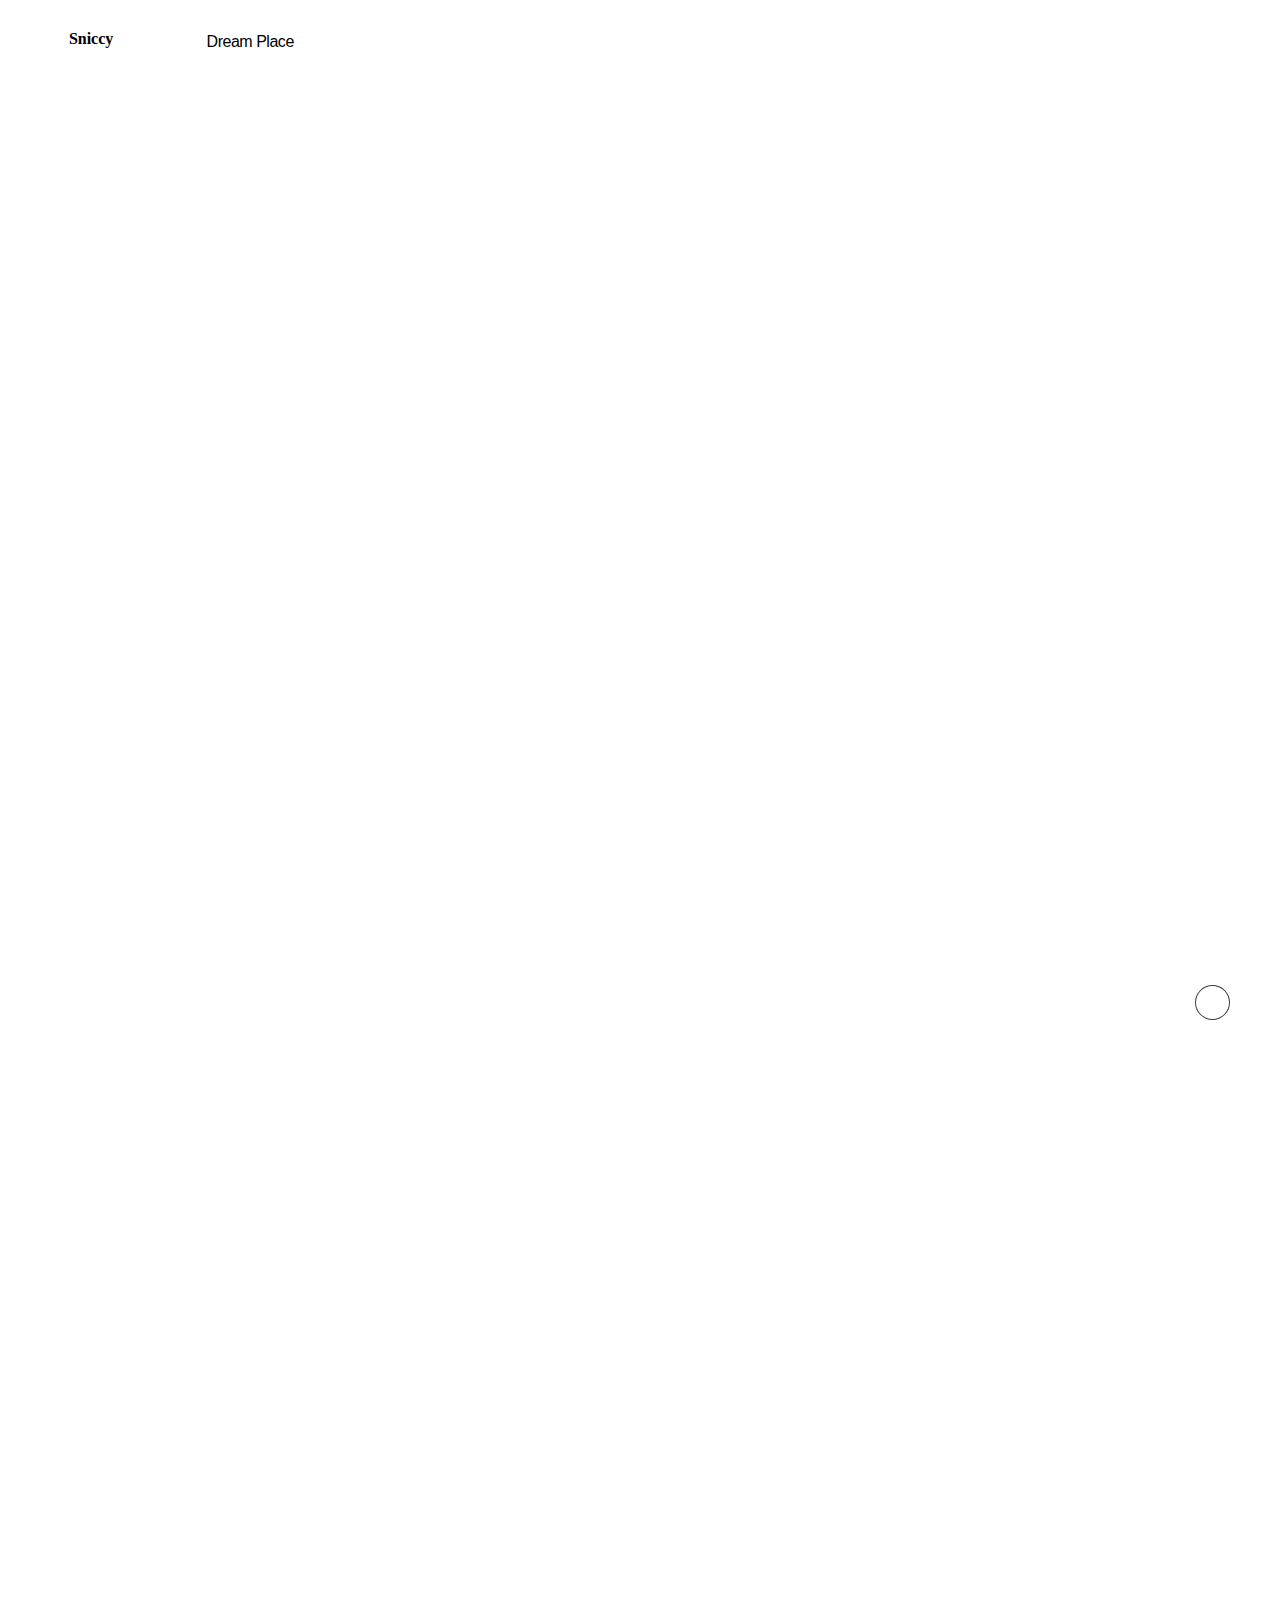
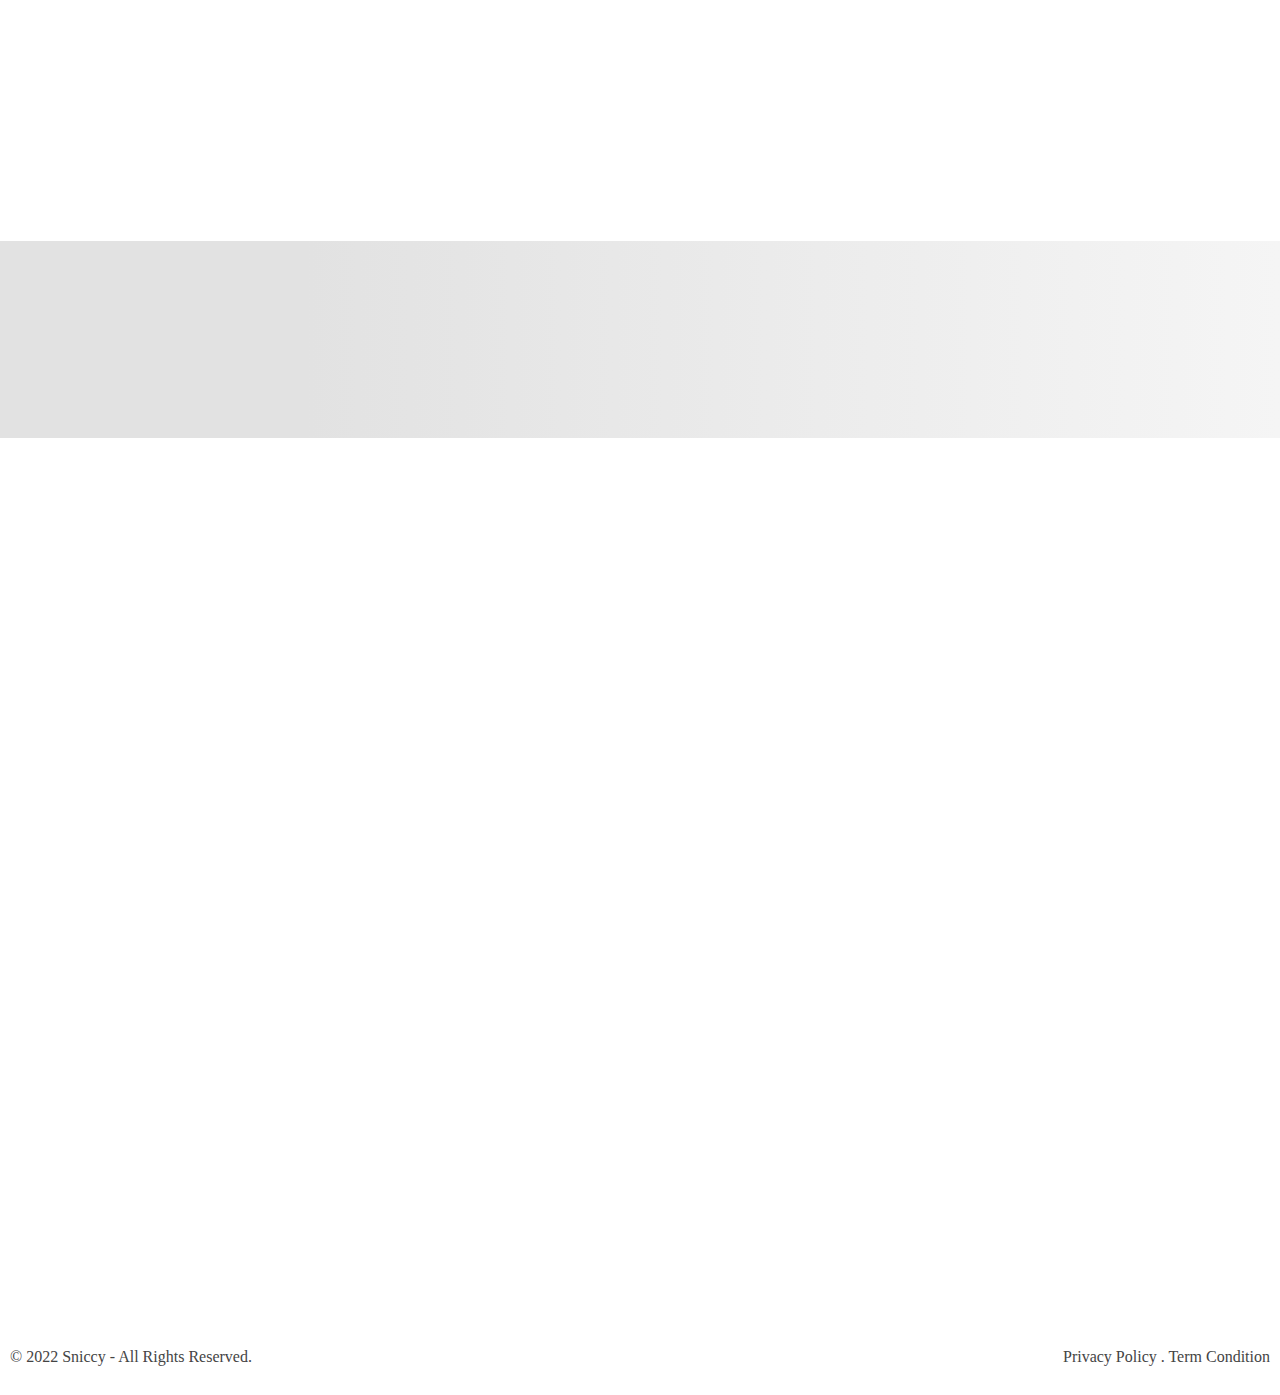
==== commit 273c82c6: "changes 2" ====
--- a/index.html
+++ b/index.html
@@ -1784,7 +1784,7 @@
 				</div>
 				<div class="elementor-element elementor-element-bbd5e6c elementor-widget__width-auto aux-appear-watch-animation aux-fade-in-up elementor-widget elementor-widget-aux_button aux-animated aux-animated-once" data-id="bbd5e6c" data-element_type="widget" data-widget_type="aux_button.default">
 				<div class="elementor-widget-container">
-			<a href="http://sniccy.com/shop-digital/shop/" target="_self" class="aux-button aux-medium aux-carmine-pink aux-curve aux-none aux-uppercase"><span class="aux-overlay"></span><span class="aux-text"> Visit Dream Place</span></a>		</div>
+			<a href="homes.html" target="_self" class="aux-button aux-medium aux-carmine-pink aux-curve aux-none aux-uppercase"><span class="aux-overlay"></span><span class="aux-text"> Visit Dream Place</span></a>		</div>
 				</div>
 				<div class="elementor-element elementor-element-d57e8a3 elementor-widget__width-auto elementor-hidden-phone aux-appear-watch-animation aux-fade-in-right elementor-widget elementor-widget-aux_modern_heading aux-animated aux-animated-once" data-id="d57e8a3" data-element_type="widget" data-widget_type="aux_modern_heading.default">
 				<div class="elementor-widget-container">
@@ -2084,7 +2084,9 @@
 
 </section><!-- widget-container -->		</div>
 				</div>
-				<section class="elementor-element elementor-element-35bd6c0 elementor-section-content-middle elementor-section-boxed elementor-section-height-default elementor-section-height-default elementor-section elementor-inner-section" data-id="35bd6c0" data-element_type="section" data-settings="{&quot;background_background&quot;:&quot;gradient&quot;}">
+			
+<!--             
+                <section class="elementor-element elementor-element-35bd6c0 elementor-section-content-middle elementor-section-boxed elementor-section-height-default elementor-section-height-default elementor-section elementor-inner-section" data-id="35bd6c0" data-element_type="section" data-settings="{&quot;background_background&quot;:&quot;gradient&quot;}">
 						<div class="elementor-container elementor-column-gap-default">
 				<div class="elementor-row">
 				<div class="aux-parallax-section elementor-element elementor-element-f2c4e6a elementor-column elementor-col-50 elementor-inner-column" data-id="f2c4e6a" data-element_type="column">
@@ -2117,7 +2119,7 @@
 		</div>
 						</div>
 			</div>
-		</section>
+		</section> -->
 						</div>
 			</div>
 		</div>
@@ -2317,6 +2319,10 @@
 						</div>
 			</div>
 		</section>
+
+
+
+        
 				<section class="elementor-element elementor-element-4867550 elementor-section-boxed elementor-section-height-default elementor-section-height-default elementor-section elementor-top-section" data-id="4867550" data-element_type="section">
 						<div class="elementor-container elementor-column-gap-default">
 				<div class="elementor-row">
@@ -2341,13 +2347,21 @@
 				<div class="elementor-element elementor-element-6355308 elementor-widget elementor-widget-aux_modern_heading" data-id="6355308" data-element_type="widget" data-widget_type="aux_modern_heading.default">
 				<div class="elementor-widget-container">
 			<section class="aux-widget-modern-heading">
-            <div class="aux-widget-inner "><h2 class="aux-modern-heading-primary"></h2><div class="aux-modern-heading-description"><p>Sniccy brands Prachar helps you to grow your bussiness and dream place help you to find your dream home </p>></div></div>
-        </section>		</div>
-				</div>
-				<div class="elementor-element elementor-element-da9ff63 elementor-widget elementor-widget-aux_icon_list" data-id="da9ff63" data-element_type="widget" data-widget_type="aux_icon_list.default">
-				<div class="elementor-widget-container">
-			<section class="widget-container aux-widget-icon-list aux-parent-auf545fb0c" style=""><div class="widget-inner"><div class="aux-widget-icon-list-inner"><ul class="aux-icon-list-items aux-direction-horizontal"><li class="aux-icon-list-item aux-list-item-has-connector aux-list-item-has-icon aux-icon-list-item-7af8636 elementor-repeater-item-7af8636"><span class="aux-icon-list-icon auxicon-instagram"></span><span class="aux-list-connector"></span></li><li class="aux-icon-list-item aux-list-item-has-connector aux-list-item-has-icon aux-icon-list-item-a76ae3b elementor-repeater-item-a76ae3b"><span class="aux-icon-list-icon auxicon-linkedin"></span><span class="aux-list-connector"></span></li><li class="aux-icon-list-item aux-list-item-has-connector aux-list-item-has-icon aux-icon-list-item-0d584e4 elementor-repeater-item-0d584e4"><span class="aux-icon-list-icon auxicon-facebook"></span><span class="aux-list-connector"></span></li><li class="aux-icon-list-item aux-list-item-has-connector aux-list-item-has-icon aux-icon-list-item-ad5a2db elementor-repeater-item-ad5a2db"><span class="aux-icon-list-icon auxicon-twitter"></span><span class="aux-list-connector"></span></li></ul></div></div></section><!-- widget-container -->		</div>
-				</div>
+            <div class="aux-widget-inner "><h2 class="aux-modern-heading-primary"></h2><div class="aux-modern-heading-description"><p>Sniccy brands Prachar helps you to grow your bussiness and dream place help you to find your dream home </p></div> </div></div>
+        </section>	
+    
+
+
+
+    
+    </div>
+			
+    
+    </div>
+				<!-- <div class="elementor-element elementor-element-da9ff63 elementor-widget elementor-widget-aux_icon_list" data-id="da9ff63" data-element_type="widget" data-widget_type="aux_icon_list.default">
+				<div class="elementor-widget-container">
+			<section class="widget-container aux-widget-icon-list aux-parent-auf545fb0c" style=""><div class="widget-inner"><div class="aux-widget-icon-list-inner"><ul class="aux-icon-list-items aux-direction-horizontal"><li class="aux-icon-list-item aux-list-item-has-connector aux-list-item-has-icon aux-icon-list-item-7af8636 elementor-repeater-item-7af8636"><span class="aux-icon-list-icon auxicon-instagram"></span><span class="aux-list-connector"></span></li><li class="aux-icon-list-item aux-list-item-has-connector aux-list-item-has-icon aux-icon-list-item-a76ae3b elementor-repeater-item-a76ae3b"><span class="aux-icon-list-icon auxicon-linkedin"></span><span class="aux-list-connector"></span></li><li class="aux-icon-list-item aux-list-item-has-connector aux-list-item-has-icon aux-icon-list-item-0d584e4 elementor-repeater-item-0d584e4"><span class="aux-icon-list-icon auxicon-facebook"></span><span class="aux-list-connector"></span></li><li class="aux-icon-list-item aux-list-item-has-connector aux-list-item-has-icon aux-icon-list-item-ad5a2db elementor-repeater-item-ad5a2db"><span class="aux-icon-list-icon auxicon-twitter"></span><span class="aux-list-connector"></span></li></ul></div></div></section>   widget-container 		</div>
+				</div> -->
 						</div>
 			</div>
 		</div>
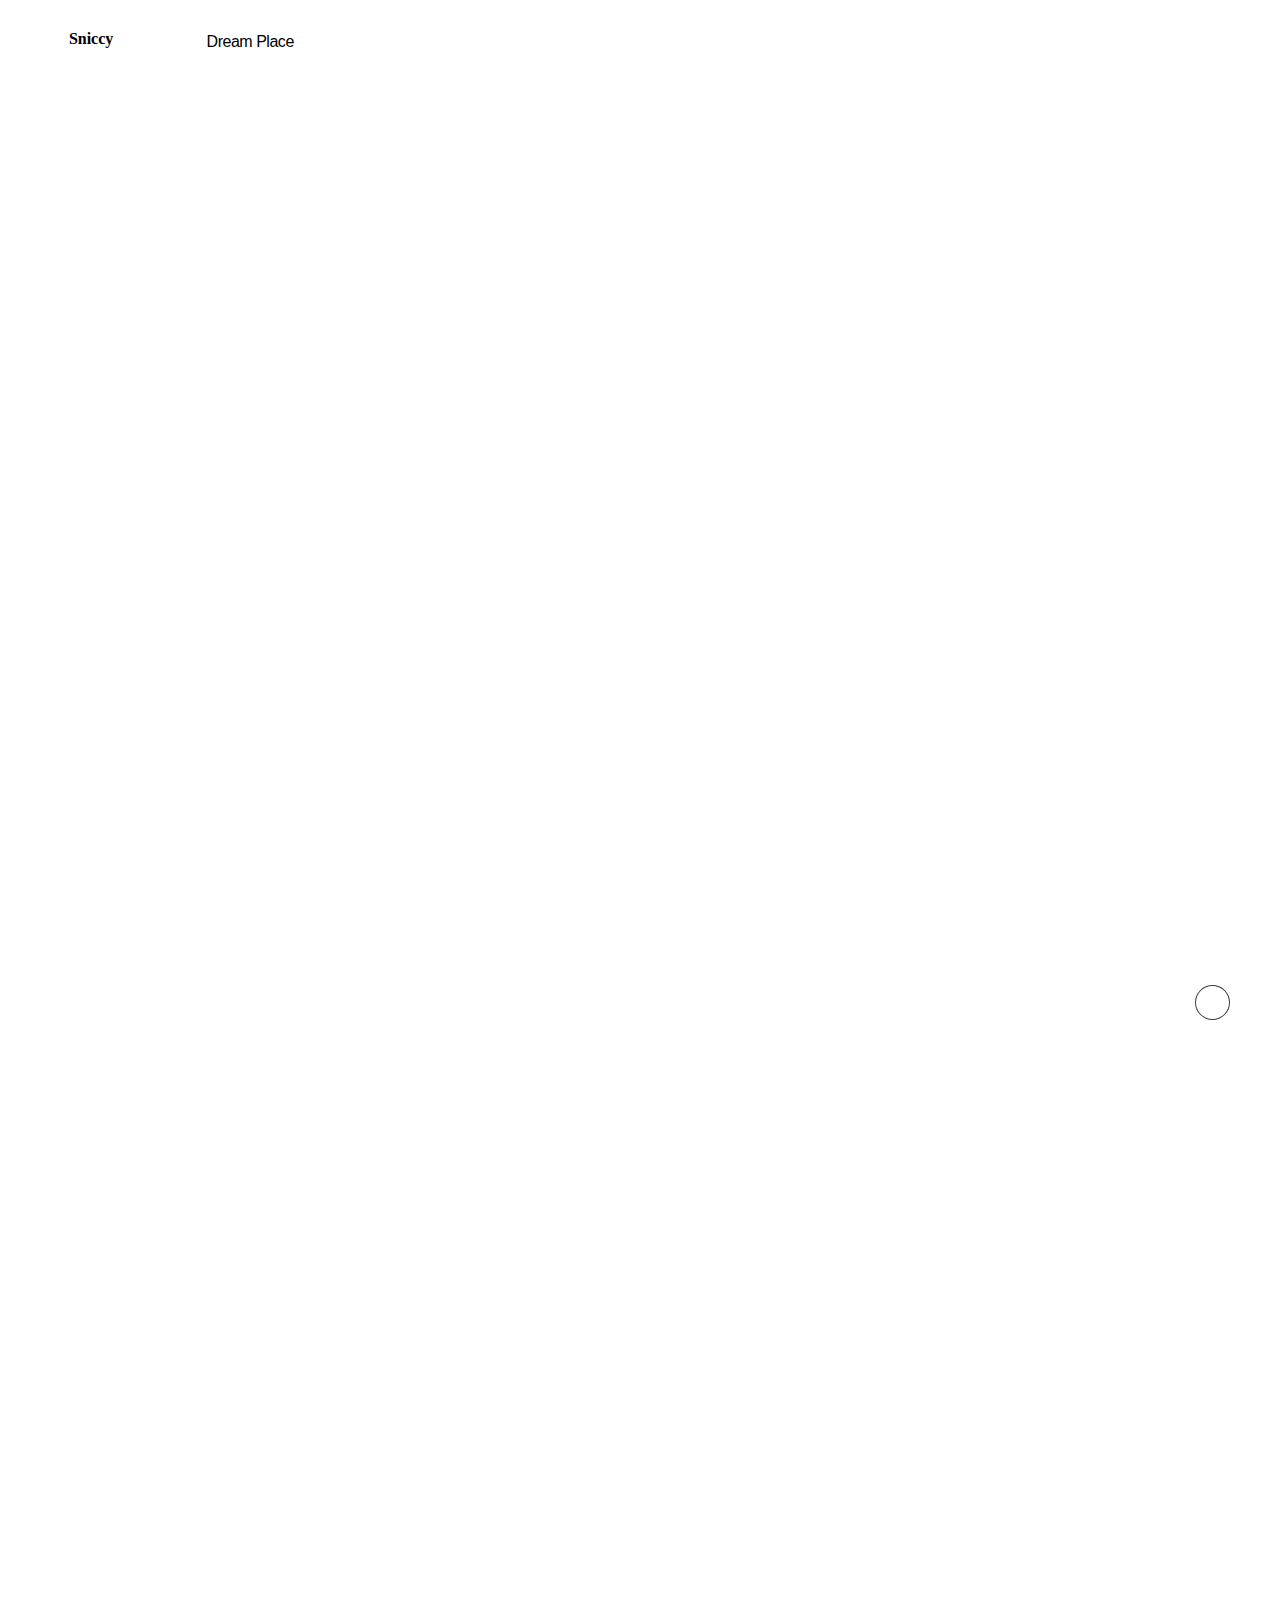
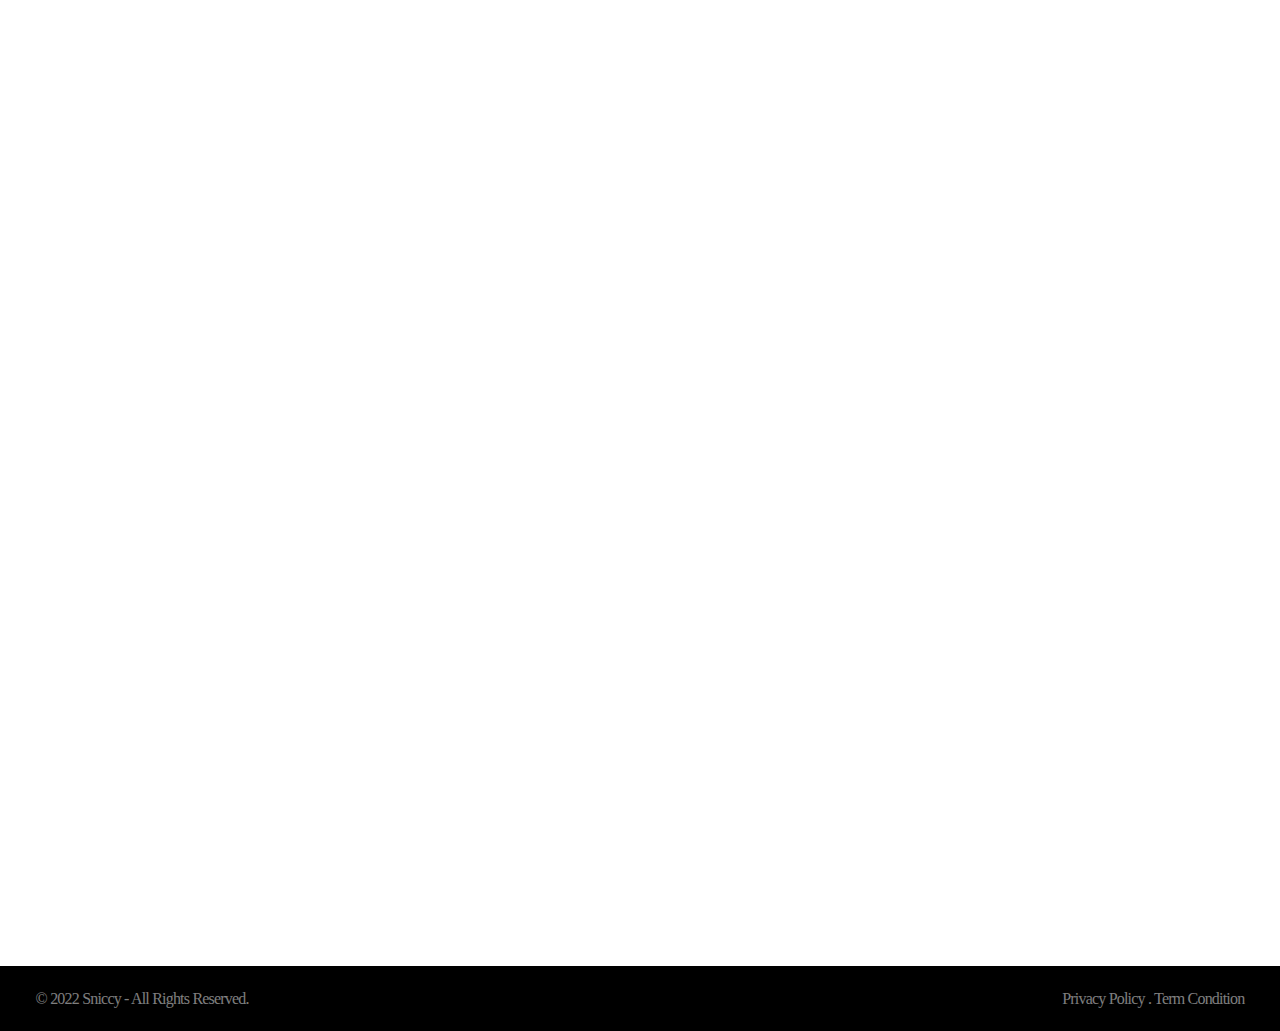
==== commit 105d094b: "changes 2" ====
--- a/index.html
+++ b/index.html
@@ -2084,9 +2084,7 @@
 
 </section><!-- widget-container -->		</div>
 				</div>
-			
-<!--             
-                <section class="elementor-element elementor-element-35bd6c0 elementor-section-content-middle elementor-section-boxed elementor-section-height-default elementor-section-height-default elementor-section elementor-inner-section" data-id="35bd6c0" data-element_type="section" data-settings="{&quot;background_background&quot;:&quot;gradient&quot;}">
+				<section class="elementor-element elementor-element-35bd6c0 elementor-section-content-middle elementor-section-boxed elementor-section-height-default elementor-section-height-default elementor-section elementor-inner-section" data-id="35bd6c0" data-element_type="section" data-settings="{&quot;background_background&quot;:&quot;gradient&quot;}">
 						<div class="elementor-container elementor-column-gap-default">
 				<div class="elementor-row">
 				<div class="aux-parallax-section elementor-element elementor-element-f2c4e6a elementor-column elementor-col-50 elementor-inner-column" data-id="f2c4e6a" data-element_type="column">
@@ -2119,7 +2117,7 @@
 		</div>
 						</div>
 			</div>
-		</section> -->
+		</section>
 						</div>
 			</div>
 		</div>
@@ -2208,121 +2206,13 @@
  }/* End custom CSS */</style>		<div data-elementor-type="footer" data-elementor-id="69" class="elementor elementor-69" data-elementor-settings="[]">
 			<div class="elementor-inner">
 				<div class="elementor-section-wrap">
-							<section class="elementor-element elementor-element-5cf7b45 elementor-section-content-middle elementor-section-boxed elementor-section-height-default elementor-section-height-default elementor-section elementor-top-section" data-id="5cf7b45" data-element_type="section" data-settings="{&quot;background_background&quot;:&quot;gradient&quot;}">
-						<div class="elementor-container elementor-column-gap-default">
-				<div class="elementor-row">
-				<div class="aux-parallax-section elementor-element elementor-element-324eee2 aux-appear-watch-animation aux-fade-in-right-1 elementor-column elementor-col-20 elementor-top-column" data-id="324eee2" data-element_type="column">
-			<div class="elementor-column-wrap  elementor-element-populated">
-					<div class="elementor-widget-wrap">
-				<div class="elementor-element elementor-element-ddab9b6 elementor-widget elementor-widget-aux_image" data-id="ddab9b6" data-element_type="widget" data-widget_type="aux_image.default">
-				<div class="elementor-widget-container">
-			<section class="widget-container aux-widget-image aux-alignnone aux-parent-aue8bbe29f" style="">
-    <div class="aux-media-hint-frame ">
-        <div class="aux-media-image ">
-        
-            
-
-            
-                        
-                </div>
-    </div>
-
-</section><!-- widget-container -->		</div>
-				</div>
-						</div>
-			</div>
-		</div>
-				<div class="aux-parallax-section elementor-element elementor-element-58ec716 aux-appear-watch-animation aux-fade-in-right-1 elementor-column elementor-col-20 elementor-top-column" data-id="58ec716" data-element_type="column">
-			<div class="elementor-column-wrap  elementor-element-populated">
-					<div class="elementor-widget-wrap">
-				<div class="elementor-element elementor-element-a0794c4 elementor-widget elementor-widget-aux_image" data-id="a0794c4" data-element_type="widget" data-widget_type="aux_image.default">
-				<div class="elementor-widget-container">
-			<section class="widget-container aux-widget-image aux-alignnone aux-parent-auedcda7d7" style="">
-    <div class="aux-media-hint-frame ">
-        <div class="aux-media-image ">
-        
-            
-
-            
-                        
-                </div>
-    </div>
-
-</section><!-- widget-container -->		</div>
-				</div>
-						</div>
-			</div>
-		</div>
-				<div class="aux-parallax-section elementor-element elementor-element-cf63ae6 aux-appear-watch-animation aux-fade-in-right-1 elementor-column elementor-col-20 elementor-top-column" data-id="cf63ae6" data-element_type="column">
-			<div class="elementor-column-wrap  elementor-element-populated">
-					<div class="elementor-widget-wrap">
-				<div class="elementor-element elementor-element-d6ac6c7 elementor-widget elementor-widget-aux_image" data-id="d6ac6c7" data-element_type="widget" data-widget_type="aux_image.default">
-				<div class="elementor-widget-container">
-			<section class="widget-container aux-widget-image aux-alignnone aux-parent-aubf0b0dba" style="">
-    <div class="aux-media-hint-frame ">
-        <div class="aux-media-image ">
-        
-            
-
-            
-                        
-                </div>
-    </div>
-
-</section><!-- widget-container -->		</div>
-				</div>
-						</div>
-			</div>
-		</div>
-				<div class="aux-parallax-section elementor-element elementor-element-94d921a aux-appear-watch-animation aux-fade-in-right-1 elementor-column elementor-col-20 elementor-top-column" data-id="94d921a" data-element_type="column">
-			<div class="elementor-column-wrap  elementor-element-populated">
-					<div class="elementor-widget-wrap">
-				<div class="elementor-element elementor-element-da8e253 elementor-widget elementor-widget-aux_image" data-id="da8e253" data-element_type="widget" data-widget_type="aux_image.default">
-				<div class="elementor-widget-container">
-			<section class="widget-container aux-widget-image aux-alignnone aux-parent-au9710d966" style="">
-    <div class="aux-media-hint-frame ">
-        <div class="aux-media-image ">
-        
-            
-
-            
-                        
-                </div>
-    </div>
-
-</section><!-- widget-container -->		</div>
-				</div>
-						</div>
-			</div>
-		</div>
-				<div class="aux-parallax-section elementor-element elementor-element-8b8e158 aux-appear-watch-animation aux-fade-in-right-1 elementor-column elementor-col-20 elementor-top-column" data-id="8b8e158" data-element_type="column">
-			<div class="elementor-column-wrap  elementor-element-populated">
-					<div class="elementor-widget-wrap">
-				<div class="elementor-element elementor-element-e8aae37 elementor-widget elementor-widget-aux_image" data-id="e8aae37" data-element_type="widget" data-widget_type="aux_image.default">
-				<div class="elementor-widget-container">
-			<section class="widget-container aux-widget-image aux-alignnone aux-parent-au63f5e03a" style="">
-    <div class="aux-media-hint-frame ">
-        <div class="aux-media-image ">
-        
-            
-
-            
-                        
-                </div>
-    </div>
-
-</section><!-- widget-container -->		</div>
-				</div>
-						</div>
-			</div>
-		</div>
-						</div>
-			</div>
-		</section>
-
-
-
-        
+	
+    
+    
+
+
+
+
 				<section class="elementor-element elementor-element-4867550 elementor-section-boxed elementor-section-height-default elementor-section-height-default elementor-section elementor-top-section" data-id="4867550" data-element_type="section">
 						<div class="elementor-container elementor-column-gap-default">
 				<div class="elementor-row">
@@ -2347,21 +2237,13 @@
 				<div class="elementor-element elementor-element-6355308 elementor-widget elementor-widget-aux_modern_heading" data-id="6355308" data-element_type="widget" data-widget_type="aux_modern_heading.default">
 				<div class="elementor-widget-container">
 			<section class="aux-widget-modern-heading">
-            <div class="aux-widget-inner "><h2 class="aux-modern-heading-primary"></h2><div class="aux-modern-heading-description"><p>Sniccy brands Prachar helps you to grow your bussiness and dream place help you to find your dream home </p></div> </div></div>
-        </section>	
-    
-
-
-
-    
-    </div>
-			
-    
-    </div>
-				<!-- <div class="elementor-element elementor-element-da9ff63 elementor-widget elementor-widget-aux_icon_list" data-id="da9ff63" data-element_type="widget" data-widget_type="aux_icon_list.default">
-				<div class="elementor-widget-container">
-			<section class="widget-container aux-widget-icon-list aux-parent-auf545fb0c" style=""><div class="widget-inner"><div class="aux-widget-icon-list-inner"><ul class="aux-icon-list-items aux-direction-horizontal"><li class="aux-icon-list-item aux-list-item-has-connector aux-list-item-has-icon aux-icon-list-item-7af8636 elementor-repeater-item-7af8636"><span class="aux-icon-list-icon auxicon-instagram"></span><span class="aux-list-connector"></span></li><li class="aux-icon-list-item aux-list-item-has-connector aux-list-item-has-icon aux-icon-list-item-a76ae3b elementor-repeater-item-a76ae3b"><span class="aux-icon-list-icon auxicon-linkedin"></span><span class="aux-list-connector"></span></li><li class="aux-icon-list-item aux-list-item-has-connector aux-list-item-has-icon aux-icon-list-item-0d584e4 elementor-repeater-item-0d584e4"><span class="aux-icon-list-icon auxicon-facebook"></span><span class="aux-list-connector"></span></li><li class="aux-icon-list-item aux-list-item-has-connector aux-list-item-has-icon aux-icon-list-item-ad5a2db elementor-repeater-item-ad5a2db"><span class="aux-icon-list-icon auxicon-twitter"></span><span class="aux-list-connector"></span></li></ul></div></div></section>   widget-container 		</div>
-				</div> -->
+            <div class="aux-widget-inner "><h2 class="aux-modern-heading-primary"></h2><div class="aux-modern-heading-description"><p>Sniccy brands Prachar helps you to grow your bussiness and dream place help you to find your dream home </p></div></div>
+        </section>		</div>
+				</div>
+				<div class="elementor-element elementor-element-da9ff63 elementor-widget elementor-widget-aux_icon_list" data-id="da9ff63" data-element_type="widget" data-widget_type="aux_icon_list.default">
+				<div class="elementor-widget-container">
+			<section class="widget-container aux-widget-icon-list aux-parent-auf545fb0c" style=""><div class="widget-inner"><div class="aux-widget-icon-list-inner"><ul class="aux-icon-list-items aux-direction-horizontal"><li class="aux-icon-list-item aux-list-item-has-connector aux-list-item-has-icon aux-icon-list-item-7af8636 elementor-repeater-item-7af8636"><span class="aux-icon-list-icon auxicon-instagram"></span><span class="aux-list-connector"></span></li><li class="aux-icon-list-item aux-list-item-has-connector aux-list-item-has-icon aux-icon-list-item-a76ae3b elementor-repeater-item-a76ae3b"><span class="aux-icon-list-icon auxicon-linkedin"></span><span class="aux-list-connector"></span></li><li class="aux-icon-list-item aux-list-item-has-connector aux-list-item-has-icon aux-icon-list-item-0d584e4 elementor-repeater-item-0d584e4"><span class="aux-icon-list-icon auxicon-facebook"></span><span class="aux-list-connector"></span></li><li class="aux-icon-list-item aux-list-item-has-connector aux-list-item-has-icon aux-icon-list-item-ad5a2db elementor-repeater-item-ad5a2db"><span class="aux-icon-list-icon auxicon-twitter"></span><span class="aux-list-connector"></span></li></ul></div></div></section><!-- widget-container -->		</div>
+				</div>
 						</div>
 			</div>
 		</div>
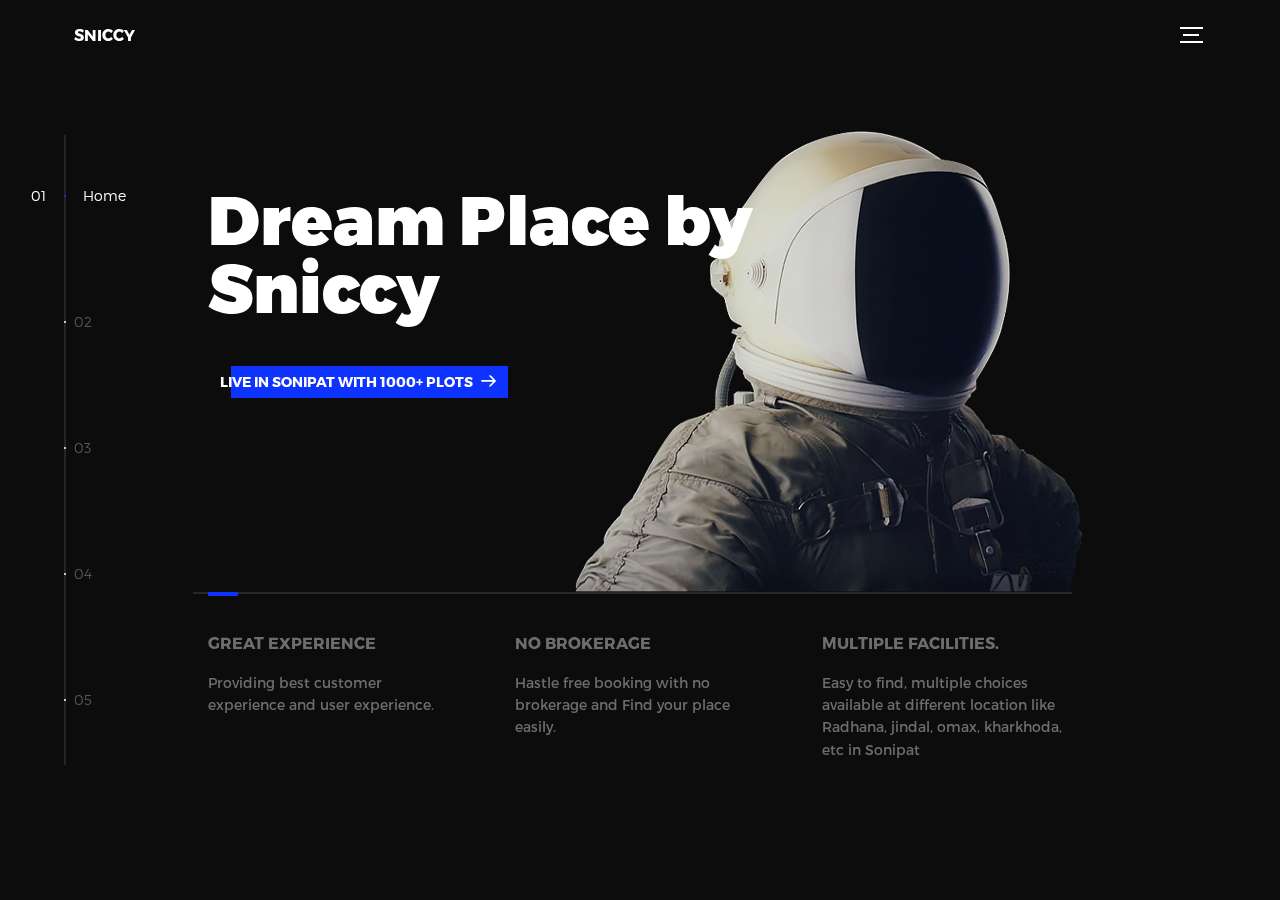
==== commit f4469233: "commmit change index" ====
--- a/index.html
+++ b/index.html
@@ -1,2564 +1,305 @@
-<!DOCTYPE html>
-<!-- saved from url=(0021)http://sniccy.com/ -->
-<html class="js audio canvas fullscreen svg video cssanimations boxshadow csscolumns csscolumns-width csscolumns-span csscolumns-fill csscolumns-gap csscolumns-rule csscolumns-rulecolor csscolumns-rulestyle csscolumns-rulewidth csscolumns-breakbefore csscolumns-breakafter csscolumns-breakinside flexbox csscalc no-flexboxtweener cssgradients csstransforms supports csstransforms3d csstransitions objectfit object-fit cssclippathsvg cssclippathinset cssclippathcircle cssclippathellipse cssclippathpolygon" lang="en-US" style=""><!--<![endif]--><head><meta http-equiv="Content-Type" content="text/html; charset=UTF-8">
-        
-        <meta http-equiv="X-UA-Compatible" content="IE=edge">
-        <!-- devices setting -->
-        <meta name="viewport" content="initial-scale=1,user-scalable=no,width=device-width">
-
-<!-- outputs by wp_head -->
-<title>Sniccy | Prachar | Dream Place</title>
-<link rel="dns-prefetch" href="http://fonts.googleapis.com/">
-<link rel="dns-prefetch" href="http://s.w.org/">
-<link rel="alternate" type="application/rss+xml" title="Nix Store » Feed" href="http://sniccy.com/index.php/feed/">
-<link rel="alternate" type="application/rss+xml" title="Nix Store » Comments Feed" href="http://sniccy.com/index.php/comments/feed/">
-		<script type="text/javascript">
-			window._wpemojiSettings = {"baseUrl":"https:\/\/s.w.org\/images\/core\/emoji\/12.0.0-1\/72x72\/","ext":".png","svgUrl":"https:\/\/s.w.org\/images\/core\/emoji\/12.0.0-1\/svg\/","svgExt":".svg","source":{"concatemoji":"http:\/\/34.93.249.214\/wp-includes\/js\/wp-emoji-release.min.js?ver=5.4"}};
-			/*! This file is auto-generated */
-			!function(e,a,t){var r,n,o,i,p=a.createElement("canvas"),s=p.getContext&&p.getContext("2d");function c(e,t){var a=String.fromCharCode;s.clearRect(0,0,p.width,p.height),s.fillText(a.apply(this,e),0,0);var r=p.toDataURL();return s.clearRect(0,0,p.width,p.height),s.fillText(a.apply(this,t),0,0),r===p.toDataURL()}function l(e){if(!s||!s.fillText)return!1;switch(s.textBaseline="top",s.font="600 32px Arial",e){case"flag":return!c([127987,65039,8205,9895,65039],[127987,65039,8203,9895,65039])&&(!c([55356,56826,55356,56819],[55356,56826,8203,55356,56819])&&!c([55356,57332,56128,56423,56128,56418,56128,56421,56128,56430,56128,56423,56128,56447],[55356,57332,8203,56128,56423,8203,56128,56418,8203,56128,56421,8203,56128,56430,8203,56128,56423,8203,56128,56447]));case"emoji":return!c([55357,56424,55356,57342,8205,55358,56605,8205,55357,56424,55356,57340],[55357,56424,55356,57342,8203,55358,56605,8203,55357,56424,55356,57340])}return!1}function d(e){var t=a.createElement("script");t.src=e,t.defer=t.type="text/javascript",a.getElementsByTagName("head")[0].appendChild(t)}for(i=Array("flag","emoji"),t.supports={everything:!0,everythingExceptFlag:!0},o=0;o<i.length;o++)t.supports[i[o]]=l(i[o]),t.supports.everything=t.supports.everything&&t.supports[i[o]],"flag"!==i[o]&&(t.supports.everythingExceptFlag=t.supports.everythingExceptFlag&&t.supports[i[o]]);t.supports.everythingExceptFlag=t.supports.everythingExceptFlag&&!t.supports.flag,t.DOMReady=!1,t.readyCallback=function(){t.DOMReady=!0},t.supports.everything||(n=function(){t.readyCallback()},a.addEventListener?(a.addEventListener("DOMContentLoaded",n,!1),e.addEventListener("load",n,!1)):(e.attachEvent("onload",n),a.attachEvent("onreadystatechange",function(){"complete"===a.readyState&&t.readyCallback()})),(r=t.source||{}).concatemoji?d(r.concatemoji):r.wpemoji&&r.twemoji&&(d(r.twemoji),d(r.wpemoji)))}(window,document,window._wpemojiSettings);
-		</script><script src="./Nix Store_files/wp-emoji-release.min.js.download" type="text/javascript" defer=""></script>
-		<style type="text/css">
-img.wp-smiley,
-img.emoji {
-	display: inline !important;
-	border: none !important;
-	box-shadow: none !important;
-	height: 1em !important;
-	width: 1em !important;
-	margin: 0 .07em !important;
-	vertical-align: -0.1em !important;
-	background: none !important;
-	padding: 0 !important;
-}
-</style>
-	<link rel="stylesheet" id="wp-block-library-css" href="./Nix Store_files/style.min.css" type="text/css" media="all">
-<link rel="stylesheet" id="wc-block-style-css" href="./Nix Store_files/style.css" type="text/css" media="all">
-<link rel="stylesheet" id="contact-form-7-css" href="./Nix Store_files/styles.css" type="text/css" media="all">
-<link rel="stylesheet" id="woocommerce-layout-css" href="./Nix Store_files/woocommerce-layout.css" type="text/css" media="all">
-<link rel="stylesheet" id="woocommerce-smallscreen-css" href="./Nix Store_files/woocommerce-smallscreen.css" type="text/css" media="only screen and (max-width: 768px)">
-<link rel="stylesheet" id="woocommerce-general-css" href="./Nix Store_files/woocommerce.css" type="text/css" media="all">
-<style id="woocommerce-inline-inline-css" type="text/css">
-.woocommerce form .form-row .required { visibility: visible; }
-</style>
-<link rel="stylesheet" id="wp-ulike-css" href="./Nix Store_files/wp-ulike.min.css" type="text/css" media="all">
-<link rel="stylesheet" id="elementor-icons-css" href="./Nix Store_files/elementor-icons.min.css" type="text/css" media="all">
-<link rel="stylesheet" id="elementor-animations-css" href="./Nix Store_files/animations.min.css" type="text/css" media="all">
-<link rel="stylesheet" id="elementor-frontend-css" href="./Nix Store_files/frontend.min.css" type="text/css" media="all">
-<style id="elementor-frontend-inline-css" type="text/css">
-/* Start custom CSS for aux_menu_box, class: .elementor-element-c63e02d */.elementor-68 .elementor-element.elementor-element-c63e02d .aux-item-content:after{
-    display: none!important;
-}
-.elementor-68 .elementor-element.elementor-element-c63e02d .current_page_item .aux-menu-label {
-    color:#000!important;
-}
-.elementor-68 .elementor-element.elementor-element-c63e02d .aux-burger.aux-lite-small .mid-line {
-    margin: 6.5px 0;
-}
-@media only screen and (max-width:767px) {
-    .elementor-68 .elementor-element.elementor-element-c63e02d .elementor-widget-container{
-    background-image: url('/wp-content/uploads/2019/10/Group_1270.svg');
-    min-width: 50px;
-    background-repeat: no-repeat;
-}
-}
-.elementor-68 .elementor-element.elementor-element-c63e02d .aux-burger .mid-line, .elementor-68 .elementor-element.elementor-element-c63e02d .aux-burger:before, .elementor-68 .elementor-element.elementor-element-c63e02d .aux-burger:after{
-    opacity: 0;
-}
-.elementor-68 .elementor-element.elementor-element-c63e02d .aux-fs-popup .aux-panel-close {top: 66px;
-}/* End custom CSS */
-/* Start custom CSS for column, class: .elementor-element-2aef2d6 */@media only screen and (max-width:766px) {
-.elementor-68 .elementor-element.elementor-element-2aef2d6 {
-  order: 1;
-}
-}/* End custom CSS */
-/* Start custom CSS for aux_shopping_cart, class: .elementor-element-0d60e71 */.elementor-68 .elementor-element.elementor-element-0d60e71 .aux-cart-wrapper .aux-cart-contents span{
-    padding: 3px 5px;
-    right: 2px;
-    bottom: -1px;
-}
-.elementor-68 .elementor-element.elementor-element-0d60e71 .auxicon-handbag:before{
-content: "";
-
-}
-.elementor-68 .elementor-element.elementor-element-0d60e71 .aux-cart-contents{
-    background-image: url("data:image/svg+xml,%3Csvg xmlns='http://www.w3.org/2000/svg' width='19.787' height='24.771' viewBox='0 0 19.787 24.771'%3E%3Cdefs%3E%3Cstyle%3E.a%7Bfill:%23252525;%7D%3C/style%3E%3C/defs%3E%3Cpath class='a' d='M68.337,21.469,66.912,5.4a.611.611,0,0,0-.615-.559h-3a4.849,4.849,0,0,0-9.7,0h-3a.618.618,0,0,0-.615.559L48.55,21.469v.056a3.48,3.48,0,0,0,3.665,3.246H64.672a3.48,3.48,0,0,0,3.665-3.246ZM58.443,1.231a3.624,3.624,0,0,1,3.619,3.615H54.824A3.624,3.624,0,0,1,58.443,1.231Zm6.228,22.3H52.215a2.261,2.261,0,0,1-2.435-1.989l1.374-15.47h2.44v.593a.615.615,0,1,0,1.23,0V6.076h7.238v.593a.615.615,0,1,0,1.23,0V6.076h2.44l1.374,15.475A2.261,2.261,0,0,1,64.672,23.535Z' transform='translate(-48.55 0)'/%3E%3C/svg%3E");
-       background-size: 19px;
-    background-repeat: no-repeat;
-    width: 24px;
-    height: 25px;
-}/* End custom CSS */
-/* Start custom CSS for section, class: .elementor-element-d9f9b02 */@media only screen and (max-width:767px) {
-.elementor-68 .elementor-element.elementor-element-d9f9b02 .elementor-row{
-  display: flex;
-   flex-direction: row;
-}
-    
-}/* End custom CSS */
-/* Start custom CSS for aux_modern_heading, class: .elementor-element-c657f87 */@media only screen and (max-width:1261px)and (min-width:1025px) {
-.elementor-211 .elementor-element.elementor-element-c657f87 .aux-modern-heading-secondary{
-    font-size: 60px;
-    line-height: 86px;
-}
-}
-@media only screen and (max-width:1679px)and (min-width:1025px) {
-.elementor-211 .elementor-element.elementor-element-c657f87 .aux-modern-heading-description{
-  font-size: 12vw;
-}
-}
-@media only screen and (max-width:632px){
-.elementor-211 .elementor-element.elementor-element-c657f87 .aux-modern-heading-description{
-  margin-top:20px;
-}
-}/* End custom CSS */
-/* Start custom CSS for aux_image, class: .elementor-element-0b763ef */@media only screen and (max-width:1407px)and (min-width:1025px) {
-.elementor-211 .elementor-element.elementor-element-0b763ef{
-    right: -29px;
-}
-}/* End custom CSS */
-/* Start custom CSS for aux_button, class: .elementor-element-bbd5e6c */@media only screen and (max-width:1378px)and (min-width:1025px) {
-.elementor-211 .elementor-element.elementor-element-bbd5e6c{
-   bottom: 17%;
-}
-}/* End custom CSS */
-/* Start custom CSS for aux_modern_heading, class: .elementor-element-d57e8a3 */@media only screen and (max-width:1694px)and (min-width:1025px) {
-.elementor-211 .elementor-element.elementor-element-d57e8a3{
-   right: 7%;
-   bottom: 4%;
-}
-}/* End custom CSS */
-/* Start custom CSS for column, class: .elementor-element-df6f8d5 */.elementor-211 .elementor-element.elementor-element-df6f8d5:hover {
-        box-shadow: 0 10px 50px rgba(178,178,178,0.26)!important;
-    transition: all 400ms ease-in-out 70ms;
-    border-radius: 20px;
-}
-.elementor-211 .elementor-element.elementor-element-df6f8d5{
-    border-radius: 25px;
-        transition: all 400ms ease-in-out 70ms;
-}/* End custom CSS */
-/* Start custom CSS for aux_image, class: .elementor-element-d063c52 */@media only screen and (max-width:1346px)and (min-width:1025px) {
-.elementor-211 .elementor-element.elementor-element-d063c52{
-     right: -2px;
-    min-width: 242px;
-}
-}/* End custom CSS */
-/* Start custom CSS for aux_modern_heading, class: .elementor-element-99a04a4 */@media screen and (max-width: 1617px) and (min-width: 1399px) {
-    .elementor-211 .elementor-element.elementor-element-99a04a4 .aux-modern-heading-description p{
-    font-size: 44px;
-}
-}
-@media screen and (max-width: 1399px) and (min-width: 1025px) {
-.elementor-211 .elementor-element.elementor-element-99a04a4 .aux-modern-heading-description p{
-   font-size: 3.1vw;
-    margin-top: -11px;
-    padding-bottom: 8px;
-}
-}/* End custom CSS */
-/* Start custom CSS for aux_button, class: .elementor-element-4d7e578 */.elementor-211 .elementor-element.elementor-element-4d7e578 .aux-button:hover .aux-text{
-    color: #000;
-    
-}/* End custom CSS */
-/* Start custom CSS for column, class: .elementor-element-d75798f */.elementor-211 .elementor-element.elementor-element-d75798f:hover .elementor-column-wrap{
-    box-shadow: 0 20px 40px 0 rgba(178,178,178,0.86)!important;
-     transition: all 400ms ease-in-out 70ms;
-}
-.elementor-211 .elementor-element.elementor-element-d75798f .elementor-column-wrap{
-        transition: all 400ms ease-in-out 70ms;
-        border-radius:25px; 
-}/* End custom CSS */
-/* Start custom CSS for aux_modern_heading, class: .elementor-element-dd9b347 */@media screen and (max-width: 1399px) and (min-width: 1025px) {
-.elementor-211 .elementor-element.elementor-element-dd9b347 .aux-modern-heading-description p{
-    font-size: 3.1vw;
-    margin-top: -11px;
-    padding-bottom: 8px;
-}
-}/* End custom CSS */
-/* Start custom CSS for aux_button, class: .elementor-element-2a2e580 */.elementor-211 .elementor-element.elementor-element-2a2e580 .aux-button:hover .aux-text{
-    color: #fff!important;
-    
-}
-@media screen and (max-width: 1289px) and (min-width: 1025px) {
-.elementor-211 .elementor-element.elementor-element-2a2e580{
-    margin-bottom: 10px;
-}
-}/* End custom CSS */
-/* Start custom CSS for aux_image, class: .elementor-element-b99926e */@media only screen and (max-width:1515px)and (min-width:1346px) {
-.elementor-211 .elementor-element.elementor-element-b99926e{
-  top: 2%;
-  right: -111px;
-  min-width: 393px;
-}
-}
-@media only screen and (max-width:1346px)and (min-width:1025px) {
-.elementor-211 .elementor-element.elementor-element-b99926e{
-  min-width: 287px;
-  right: -81px;
-}
-}
-@media only screen and (max-width:443px) {
-.elementor-211 .elementor-element.elementor-element-b99926e{
-  min-width: 287px;
-  top: -29px;
-}
-}/* End custom CSS */
-/* Start custom CSS for column, class: .elementor-element-f71208d */.elementor-211 .elementor-element.elementor-element-f71208d:hover .elementor-column-wrap{
-        box-shadow: 0px 20px 40px 0px #ffe399;
-}/* End custom CSS */
-/* Start custom CSS for aux_image, class: .elementor-element-598eb82 */@media only screen and (max-width:443px) {
-.elementor-211 .elementor-element.elementor-element-598eb82{
- bottom: -28px;
-}
-}/* End custom CSS */
-/* Start custom CSS for aux_modern_heading, class: .elementor-element-216679c */@media screen and (max-width: 1399px) and (min-width: 1025px) {
-.elementor-211 .elementor-element.elementor-element-216679c .aux-modern-heading-description p{
-    font-size: 47px;
-}
-}/* End custom CSS */
-/* Start custom CSS for aux_button, class: .elementor-element-36ed994 */.elementor-211 .elementor-element.elementor-element-36ed994 .aux-button:hover .aux-text{
-    color: #fff!important;
-    
-}/* End custom CSS */
-/* Start custom CSS for column, class: .elementor-element-b3ca156 */.elementor-211 .elementor-element.elementor-element-b3ca156:hover .elementor-column-wrap{
-        box-shadow: 0px 20px 40px 0px rgba(244,44,55,.37);
-}/* End custom CSS */
-/* Start custom CSS for aux_modern_heading, class: .elementor-element-3ae6d37 */@media screen and (max-width: 1399px) and (min-width: 1025px) {
-.elementor-211 .elementor-element.elementor-element-3ae6d37 .aux-modern-heading-description p{
-    font-size: 47px;
-    margin-bottom:57px;
-}
-}/* End custom CSS */
-/* Start custom CSS for aux_image, class: .elementor-element-ccf9bda */@media only screen and (max-width:1368px)and (min-width:1025px) {
-.elementor-211 .elementor-element.elementor-element-ccf9bda{
-        right: -17px;
-    bottom: -54px;
-    min-width: 202px;
-    max-width: 254px;
-}
-}
-@media (max-width: 459px){
-.elementor-211 .elementor-element.elementor-element-ccf9bda{
-    max-width: 50%!important;
-}
-}/* End custom CSS */
-/* Start custom CSS for aux_button, class: .elementor-element-b37a073 */.elementor-211 .elementor-element.elementor-element-b37a073 .aux-button:hover .aux-text{
-    color: #fff!important;
-    
-}/* End custom CSS */
-/* Start custom CSS for column, class: .elementor-element-832668c */.elementor-211 .elementor-element.elementor-element-832668c:hover .elementor-column-wrap{
-    box-shadow: 0px 20px 40px 0px rgba(239,239,239,0.92);
-}/* End custom CSS */
-/* Start custom CSS for aux_modern_heading, class: .elementor-element-ede461f */@media screen and (max-width: 1399px) and (min-width: 1025px) {
-.elementor-211 .elementor-element.elementor-element-ede461f .aux-modern-heading-description p{
-    font-size: 40px;
-    margin-top: -8px;
-    margin-bottom: 44px;
-}
-}/* End custom CSS */
-/* Start custom CSS for aux_button, class: .elementor-element-d036b77 */.elementor-211 .elementor-element.elementor-element-d036b77 .aux-button:hover .aux-text{
-    color: #fff!important;
-    
-}/* End custom CSS */
-/* Start custom CSS for aux_image, class: .elementor-element-c8ef2b8 */@media only screen and (max-width:1368px)and (min-width:1025px) {
-.elementor-211 .elementor-element.elementor-element-c8ef2b8{
-right: -61px;
-    bottom: 0px;
-    min-width: 323px;
-}
-}/* End custom CSS */
-/* Start custom CSS for column, class: .elementor-element-aa13740 */.elementor-211 .elementor-element.elementor-element-aa13740:hover .elementor-column-wrap{
-    box-shadow: 0px 20px 40px 0px rgba(45,208,111,0.58);
-}
-.elementor-211 .elementor-element.elementor-element-aa13740 .elementor-column-wrap {
-    overflow: hidden;
-}/* End custom CSS */
-/* Start custom CSS for aux_modern_heading, class: .elementor-element-1d49a45 */@media screen and (max-width: 1399px) and (min-width: 1025px) {
-.elementor-211 .elementor-element.elementor-element-1d49a45 .aux-modern-heading-description p{
-    font-size: 40px;
-    margin-top: -8px;
-    margin-bottom: 44px;
-}
-}/* End custom CSS */
-/* Start custom CSS for aux_button, class: .elementor-element-54ae685 */.elementor-211 .elementor-element.elementor-element-54ae685 .aux-button:hover .aux-text{
-    color: #fff!important;
-    
-}/* End custom CSS */
-/* Start custom CSS for aux_image, class: .elementor-element-e341da3 */@media only screen and (max-width:1368px)and (min-width:1025px) {
-.elementor-211 .elementor-element.elementor-element-e341da3{
-    right: -61px;
-    bottom: -35px;
-    min-width: 271px;
-}
-}/* End custom CSS */
-/* Start custom CSS for column, class: .elementor-element-562ad8f */.elementor-211 .elementor-element.elementor-element-562ad8f:hover .elementor-column-wrap{
-    box-shadow: 0px 20px 40px 0px rgba(24,145,255,0.65);
-}
-.elementor-211 .elementor-element.elementor-element-562ad8f .elementor-column-wrap {
-    overflow: hidden;
-}/* End custom CSS */
-/* Start custom CSS for section, class: .elementor-element-859dbb7 */@media only screen and (max-width: 1025px) {
-.elementor-211 .elementor-element.elementor-element-859dbb7 .aux-widget-text .aux-ico-pos-left{
-    flex-direction: column;
-}
-}
-@media only screen and (max-width:1113px)and (min-width:1025px) {
-.elementor-211 .elementor-element.elementor-element-859dbb7 .col-title{
-    font-size: 14px;
-}
-.elementor-211 .elementor-element.elementor-element-859dbb7 .col-subtitle{
-   font-size: 12px;
-}
-}
-.elementor-211 .elementor-element.elementor-element-859dbb7 .aux-widget-advanced-text{
-    justify-content: center;
-}/* End custom CSS */
-/* Start custom CSS for aux_image, class: .elementor-element-a4a5c03 */@media screen and (max-width: 1368px) and (min-width: 1025px) {
-.elementor-211 .elementor-element.elementor-element-a4a5c03{
-    max-width: 1000px;
-    left: -22px;
-    bottom: -108px;
-}
-}/* End custom CSS */
-/* Start custom CSS for column, class: .elementor-element-503f9fd */@media screen and (max-width: 1617px) and (min-width: 1025px) {
-  .elementor-211 .elementor-element.elementor-element-503f9fd .elementor-element-populated{
- padding: 9% 4% 5% 9%;
-}
-.elementor-211 .elementor-element.elementor-element-503f9fd .aux-modern-heading-secondary{
-    font-size: 96px;
-}
-}/* End custom CSS */
-/* Start custom CSS for aux_button, class: .elementor-element-16e284d */.elementor-211 .elementor-element.elementor-element-16e284d .aux-button:hover .aux-text{
-    color: #fff!important;
-    
-}/* End custom CSS */
-/* Start custom CSS for section, class: .elementor-element-a076a51 */.elementor-211 .elementor-element.elementor-element-a076a51 .elementor-container:hover .elementor-section-boxed{
-     box-shadow: 0px 20px 40px 0px rgba(244,44,55,.37);
-    border-radius: 25px;
-}/* End custom CSS */
-/* Start custom CSS for aux_recent_product, class: .elementor-element-d6ed5a3 */.elementor-211 .elementor-element.elementor-element-d6ed5a3 .woocommerce-Price-amount, .elementor-211 .elementor-element.elementor-element-d6ed5a3 .aux-recent-product-item .price ins{
-    font-weight: bold;
-    font-size: 20px;
-    color: #000000;
-    float: inherit;
-}
-.elementor-211 .elementor-element.elementor-element-d6ed5a3 .woocommerce-loop-product__title{
-    margin-top: 19px;
-    transition: all .2s cubic-bezier(0.4, 0, 0.2, 1) 70ms;
-}
-.elementor-211 .elementor-element.elementor-element-d6ed5a3 .product-type-simple:hover .woocommerce-loop-product__title{
-   color: #F42C37!important;
-   font-weight: bold!important;
-   transition:all .2s cubic-bezier(0.4, 0, 0.2, 1) 70ms;
-}
-.elementor-211 .elementor-element.elementor-element-d6ed5a3 .product-type-simple:hover .price{
-   transform: translateX(calc(33% + 30px));
-   transition: transform 1.2s cubic-bezier(.19,1,.22,1) 70ms;
-}
-.elementor-211 .elementor-element.elementor-element-d6ed5a3 .price{
-   transition: transform 1.2s cubic-bezier(.19,1,.22,1) 70ms;
-}
-.elementor-211 .elementor-element.elementor-element-d6ed5a3 .aux-recent-product-item .price ins{
-   padding-left: 12px;
-}
-.elementor-211 .elementor-element.elementor-element-d6ed5a3  .aux-recent-product-item .price del .woocommerce-Price-amount, .elementor-211 .elementor-element.elementor-element-d6ed5a3  .aux-recent-product-item .price del{
-    font-family: Montserrat;
-    font-weight: 500;
-    font-size: 16px;
-    color: #CFCFCF;
-}
-.elementor-211 .elementor-element.elementor-element-d6ed5a3 .aux-widget-recent-products .aux-recent-product-item .button{
-    text-transform: capitalize;
-    font-weight: 400;
-    font-size: 15px;
-    color: #fff;
-    padding: 8px 25px;
-    background-color: #F42C37;
-    letter-spacing: -1px;
-    line-height: 19px; 
-    position: absolute;
-    bottom: -7px;
-    left: -135px;
-    transition: transform 1.2s cubic-bezier(.19,1,.22,1) 70ms;
-
-}
-.elementor-211 .elementor-element.elementor-element-d6ed5a3 .product-type-simple{
-    position: relative;
-    overflow: hidden;
-}
-.elementor-211 .elementor-element.elementor-element-d6ed5a3 .product-type-simple:hover  .button {
-    transform: translateX(calc(84% + 30px));
-    transition: transform 1.2s cubic-bezier(.19,1,.22,1) 70ms;
-}
-.elementor-211 .elementor-element.elementor-element-d6ed5a3 .aux-widget-recent-products .aux-recent-product-item .onsale{
-    font-size: 13px;
-    font-weight: bold;
-    line-height: 47px;
-    text-align: center;
-    text-transform: capitalize;
-    color: #fff;
-    z-index: 1;
-    left: 4%;
-    background: #F42C37;
-    width: 48px;
-    height: 48px;
-    right: auto;
-}
-.elementor-211 .elementor-element.elementor-element-d6ed5a3  .aux-col {
-    padding-right: 26px;
-    padding-bottom: 25px;
-     
- }
-@media only screen and (max-width:1025px) {
-.elementor-211 .elementor-element.elementor-element-d6ed5a3 .product-type-simple:hover .price{
-    transform: translateX(calc(11% + 100px));
-}
-}
-@media only screen and (max-width:1384px)and (min-width:992px) {
-.elementor-211 .elementor-element.elementor-element-d6ed5a3 .product-type-simple:hover .price{
-    transform: none;
-}
-.elementor-211 .elementor-element.elementor-element-d6ed5a3 .product-type-simple .price{
-    padding-bottom: 37px;
-}
-.elementor-211 .elementor-element.elementor-element-d6ed5a3 .aux-widget-recent-products .aux-recent-product-item .button{
-    bottom: -11px!important;
-    left: -135px;
-   
-}
-}
-@media only screen and (max-width:767px)and (min-width:526px) {
-.elementor-211 .elementor-element.elementor-element-d6ed5a3 .aux-col{
-    padding-right: 20%;
-    padding-left: 19%; 
-    }
-}
-.elementor-211 .elementor-element.elementor-element-d6ed5a3 .aux-star-rating{
-    display: none;
-}/* End custom CSS */
-/* Start custom CSS for aux_image, class: .elementor-element-0a3b14f */@media screen and (max-width: 1368px) and (min-width: 1025px) {
-.elementor-211 .elementor-element.elementor-element-0a3b14f{
-       max-width: 63%;
-    left: 102px;
-    bottom: -82px;
-}
-}
-@media screen and (max-width: 767px) {
-.elementor-211 .elementor-element.elementor-element-0a3b14f, .elementor-211 .elementor-element.elementor-element-0a3b14f .aux-media-image{
-    margin: auto!important;
-}
-}
-
-@media screen and (max-width:567px) {
-.elementor-211 .elementor-element.elementor-element-0a3b14f{
-    bottom: 75%;
-}
-}/* End custom CSS */
-/* Start custom CSS for column, class: .elementor-element-f2c4e6a */@media screen and (max-width: 1617px) and (min-width: 1025px) {
-  .elementor-211 .elementor-element.elementor-element-f2c4e6a .elementor-element-populated{
- padding: 9% 4% 5% 9%;
-}
-.elementor-211 .elementor-element.elementor-element-f2c4e6a .aux-modern-heading-secondary{
-    font-size: 96px;
-    max-width:250px;
-}
-}/* End custom CSS */
-/* Start custom CSS for aux_button, class: .elementor-element-44b21d1 */.elementor-211 .elementor-element.elementor-element-44b21d1 .aux-button:hover .aux-text{
-    color: #fff!important;
-    
-}/* End custom CSS */
-/* Start custom CSS for section, class: .elementor-element-a79bffa */.elementor-211 .elementor-element.elementor-element-a79bffa .elementor-container:hover .elementor-section-boxed{
-    box-shadow: 0px 20px 40px 0px rgba(81,236,144,0.37);
-    border-radius: 25px;
-}/* End custom CSS */
-/* Start custom CSS for aux_recent_posts, class: .elementor-element-345c2e5 */.elementor-211 .elementor-element.elementor-element-345c2e5 .entry-content p{
-max-width: 369px;
-}
-.elementor-211 .elementor-element.elementor-element-345c2e5 .aux-col:hover .entry-media{
- box-shadow: 0 10px 50px rgba(178,178,178,0.76)!important;
- transition: all 400ms ease-in-out 70ms;
- border-radius: 20px;
-}
-.elementor-211 .elementor-element.elementor-element-345c2e5 .entry-media{
- border-radius: 20px;
- transition: all 400ms ease-in-out 70ms;
-}/* End custom CSS */
-</style>
-<link rel="stylesheet" id="auxin-elementor-widgets-css" href="./Nix Store_files/elementor-widgets.css" type="text/css" media="all">
-<link rel="stylesheet" id="mediaelement-css" href="./Nix Store_files/mediaelementplayer-legacy.min.css" type="text/css" media="all">
-<link rel="stylesheet" id="wp-mediaelement-css" href="./Nix Store_files/wp-mediaelement.min.css" type="text/css" media="all">
-<link rel="stylesheet" id="elementor-post-68-css" href="./Nix Store_files/post-68.css" type="text/css" media="all">
-<link rel="stylesheet" id="elementor-post-211-css" href="./Nix Store_files/post-211.css" type="text/css" media="all">
-<link rel="stylesheet" id="auxin-base-css" href="./Nix Store_files/base.css" type="text/css" media="all">
-<link rel="stylesheet" id="auxin-front-icon-css" href="./Nix Store_files/auxin-icon.css" type="text/css" media="all">
-<link rel="stylesheet" id="auxin-main-css" href="./Nix Store_files/main.css" type="text/css" media="all">
-<link rel="stylesheet" id="auxin-third-party-css" href="./Nix Store_files/third-party.css" type="text/css" media="all">
-<link rel="stylesheet" id="auxin-fonts-google-css" href="./Nix Store_files/css" type="text/css" media="all">
-<link rel="stylesheet" id="auxin-custom-css" href="./Nix Store_files/custom.css" type="text/css" media="all">
-<link rel="stylesheet" id="google-fonts-1-css" href="./Nix Store_files/css(1)" type="text/css" media="all">
-<link rel="stylesheet" id="elementor-icons-shared-1-css" href="./Nix Store_files/auxin-icon(1).css" type="text/css" media="all">
-<link rel="stylesheet" id="elementor-icons-auxicon-css" href="./Nix Store_files/auxin-icon(1).css" type="text/css" media="all">
-<script type="text/javascript">
-/* <![CDATA[ */
-var auxin = {"ajax_url":"http:\/\/34.93.249.214\/wp-admin\/admin-ajax.php","is_rtl":"","is_reponsive":"1","is_framed":"","frame_width":"20","wpml_lang":"en","uploadbaseurl":"http:\/\/34.93.249.214\/wp-content\/uploads"};
-/* ]]> */
-</script>
-<script type="text/javascript">
-/* < ![CDATA[ */
-function auxinNS(n){for(var e=n.split("."),a=window,i="",r=e.length,t=0;r>t;t++)"window"!=e[t]&&(i=e[t],a[i]=a[i]||{},a=a[i]);return a;}
-/* ]]> */
-</script>
-<script type="text/javascript" src="./Nix Store_files/jquery.js.download"></script>
-<script type="text/javascript" src="./Nix Store_files/jquery-migrate.min.js.download"></script>
-<script type="text/javascript" src="./Nix Store_files/modernizr-custom.min.js.download"></script>
-<link rel="https://api.w.org/" href="http://sniccy.com/index.php/wp-json/">
-<link rel="EditURI" type="application/rsd+xml" title="RSD" href="http://sniccy.com/xmlrpc.php?rsd">
-<link rel="wlwmanifest" type="application/wlwmanifest+xml" href="http://sniccy.com/wp-includes/wlwmanifest.xml"> 
-<meta name="generator" content="WordPress 5.4">
-<meta name="generator" content="WooCommerce 4.0.1">
-<link rel="canonical" href="http://sniccy.com/">
-<link rel="shortlink" href="http://sniccy.com/">
-<link rel="alternate" type="application/json+oembed" href="http://sniccy.com/index.php/wp-json/oembed/1.0/embed?url=http%3A%2F%2F34.93.249.214%2F">
-<link rel="alternate" type="text/xml+oembed" href="http://sniccy.com/index.php/wp-json/oembed/1.0/embed?url=http%3A%2F%2F34.93.249.214%2F&amp;format=xml">
-    <meta name="title" content="Home">
-    <meta name="description" content="Beats Solo Wireless headphone Shop By Category Description There are many variations passages of Lorem Ipsum available, but the majority have suffered alteration Enjoy With EARPHONE Browse New Wear GADGETS Browse Trend Devices LAPTOP Browse Best Gaming CONSOLE Browse Play Game oculus Browse New Amazon speaker Browse Free Shipping Free Shipping On All Order Money […]">
-    <!-- Chrome, Firefox OS and Opera -->
-<meta name="theme-color" content="#1bb0ce">
-<!-- Windows Phone -->
-<meta name="msapplication-navbutton-color" content="#1bb0ce">
-<!-- iOS Safari -->
-<meta name="apple-mobile-web-app-capable" content="yes">
-<meta name="apple-mobile-web-app-status-bar-style" content="black-translucent">
-
-	<noscript><style>.woocommerce-product-gallery{ opacity: 1 !important; }</style></noscript>
-	<link rel="icon" href="http://sniccy.com/wp-content/uploads/2020/04/cropped-nixstore-32x32.png" sizes="32x32">
-<link rel="icon" href="http://sniccy.com/wp-content/uploads/2020/04/cropped-nixstore-192x192.png" sizes="192x192">
-<link rel="apple-touch-icon" href="http://sniccy.com/wp-content/uploads/2020/04/cropped-nixstore-180x180.png">
-<meta name="msapplication-TileImage" content="http://sniccy.com/wp-content/uploads/2020/04/cropped-nixstore-270x270.png">
-		<style type="text/css" id="wp-custom-css">
-			/* Shop Page  */
-.post-type-archive .page-title-section  .page-header .aux-container{
-   text-align: center;
-}
-@media screen and (max-width: 503px){
-.post-type-archive .aux-main .aux-wrapper .aux-container .aux-primary .content .products .product, .single-product .aux-main .aux-wrapper .aux-container .aux-primary .content .products .product{
-    width: 100%;
-}
-}
-
-.page-title-section .aux-breadcrumbs{
-	 margin-bottom:10px;
-}
-.page-title-section .page-header{
-	 border-bottom:none;
-background: rgb(226,226,226);
-background: linear-gradient(94deg, rgba(226,226,226,1) 52%, rgba(245,245,245,1) 89%);
-}
-
-.aux-shop-archive .aux-sidebar .sidebar-inner .sidebar-content .searchform input[type="text"]{
-   background: rgb(226,226,226);
-background: linear-gradient(94deg, rgba(226,226,226,1) 52%, rgba(245,245,245,1) 89%);
-   border-radius: 30px;
-   border: none;	
-	 position:relative;
-	 max-width:100%;
-		padding:20px 28px;
-	
-}
-.searchform input[type="text"]::-moz-placeholder{
-	 font-weight:400;
-	 line-height:19px;	 
-	 font-size:16px;
-  color:rgba(0,0,0,0.40)!important;
-
-}
-.searchform input[type="text"]::-webkit-input-placeholder{
-	 font-weight:400;
-	 line-height:19px;	 
-	 font-size:16px;
-  color:rgba(0,0,0,0.40)!important;
-}
-.aux-sidebar-style-border.left-sidebar .aux-sidebar-primary{
-	 border:none;
-	 margin-top: 20px;
-		
-}
-.aux-shop-archive .aux-sidebar .sidebar-inner .sidebar-content .searchform:after{
-	 content: "\e1d0";
-   font-size: 20px;
-   position: absolute;
-   font-family: "auxin-front" !important;
-   font-style: normal !important;
-   font-weight: normal !important;
-   font-variant: normal !important;
-   text-transform: none !important;
-   speak: none;
-   line-height: 1;
-    -webkit-font-smoothing: antialiased;
-   right: 36px;
-   top: 57px;
-   background-color: #F42C37;
-   color: #fff;
-   padding: 12px;
-   border-radius: 25px;
-	 box-shadow: 0 5px 25px rgba(244,44,55,0.40);
-}
-.aux-shop-archive .aux-wrapper .aux-container .aux-primary .woocommerce-ordering .orderby{
-   background-color:#000;
-   border-radius: 38px;
-   border: none;
-	 padding: 16px 0px 16px 29px;
-}
-@media (max-width: 498px){
-.aux-shop-archive .aux-wrapper .aux-container .aux-primary .woocommerce-ordering .orderby {
-      font-size: 12px;
-}.aux-shop-archive .aux-wrapper .aux-container .aux-primary .woocommerce-result-count{
-font-weight: 400;
-}
-	.aux-shop-archive .aux-wrapper .aux-container .aux-primary .woocommerce-ordering:after{
-left: 193px;
-    right: auto;
-}
-.aux-shop-archive .aux-wrapper .aux-container .aux-primary .woocommerce-ordering{
-    width: 100%;
-    margin: 0!important;
-    margin-bottom: 28px!important;
-}
-}
-.widget-container.aux-toggle-widget.aux-open .widget-title:after{
-    top: 11px!important;
-   transform: rotate(-90deg)!important;
-}
-.aux-shop-archive .aux-wrapper .aux-container .aux-primary .woocommerce-ordering .orderby{
-   font-family: Montserrat;
-   font-size: 15px;
-   font-weight: 500;
-   color: #fff;
-	 background-image:none!important;
-
-}
-.aux-shop-archive .aux-wrapper .aux-container .aux-primary .woocommerce-ordering{
-	 position:relative;
-	 margin-top: -38px;
-   margin-bottom: 55px;
-}
-.aux-shop-archive .aux-wrapper .aux-container .aux-primary .woocommerce-ordering:after{
-left: 193px;
-    right: auto;
-}
-.aux-shop-archive .aux-wrapper .aux-container .aux-primary .woocommerce-ordering:after{
-   content: "\e1e9"!important;
-   color: #fff;
-   position: absolute;
-   right: 20px;
-   top: 21px;
-   font-size: 12px;
-   font-family: "auxin-front" !important;
-   font-style: normal !important;
-   font-weight: normal !important;
-   font-variant: normal !important;
-   text-transform: none !important;
-   speak: none;
-   line-height: 1;
-    -webkit-font-smoothing: antialiased;
-}
-.aux-shop-archive .aux-wrapper .aux-container .aux-primary .woocommerce-result-count{
-padding-top: 9px;
-   font-size: 16px;
-   font-weight: 400;
-   line-height: 23px;
-   color: #000000;
-}
-.aux-shop-archive .products .product-type-simple .woocommerce-loop-product__title {
-   font-size: 17px;
-   font-weight: 400;
-   line-height: 23px;
-   color: #000000;
-	 padding-top: 4px;
-	 letter-spacing:-0.51px;
-	 transition: all .2s cubic-bezier(.4,0,.2,1) 70ms;
-}
-.aux-shop-archive .product:hover   .woocommerce-loop-product__title{
-	 color:#F42C37!important;
-	 font-weight:bold;
-	 transition: all .2s cubic-bezier(.4,0,.2,1) 70ms;
-}
-.aux-shop-archive .products .product .price ins .woocommerce-Price-amount, .aux-shop-archive .products .product .price  .woocommerce-Price-amount {
-   font-size: 20px;
-   font-weight: bold;
-   line-height: 24px;
-   color: #000000;
-	 letter-spacing:-0.6px;
-}
-.aux-shop-archive .products .product .price del .woocommerce-Price-amount, .woocommerce ul.products li.product .price{
-	 font-size: 16px;
-   font-weight: 500;
-   line-height: 24px;
-   color: #CFCFCF;
-	 letter-spacing:-0.48px;	  
-	 transition: transform 1.2s cubic-bezier(.19,1,.22,1) 70ms;	 
-}
-.aux-shop-archive .products .product .price .woocommerce-Price-amount .woocommerce-Price-currencySymbol{
-	 padding-right: 5px;
-}
-.aux-shop-archive .products .product .price{
-	 padding-top:7px;
-}
-.aux-shop-archive a.button, .aux-shop-archive a.button:hover{
-   background-color: #F42C37;
-   border-radius: 25px;
-   font-size: 15px;
-   font-weight: 400;
-   line-height: 19px;
-   color: #fff;
-   letter-spacing: -0.45px;
-   text-transform: capitalize;
-   padding: 9px 25px;
-}
-.aux-shop-archive a.button{
-   position: absolute;
-   bottom: 0;
-   left: -158px;
-}
-.aux-shop-archive .product:hover  .price{
-   transform: translateX(calc(34% + 30px));
-   transition: transform 1.2s cubic-bezier(.19,1,.22,1) 70ms;
-}
-.aux-shop-archive .product-type-simple:hover  .button {
-   transform: translateX(calc(97% + 30px));
-   transition: transform 1.2s cubic-bezier(.19,1,.22,1) 70ms;
-}
-.aux-shop-archive .aux-wrapper .aux-container .product{	
-   position: relative;
-   overflow: hidden;
-}
-.aux-shop-archive .aux-wrapper .aux-container .aux-primary .content .product img {
-   border-radius: 20px;
-}
-.aux-shop-archive ul.products li.product .onsale{
-   top: 21px;
-   right: auto;
-   left: 16px;
-   width: 48px;
-   background-color: #F42C37;
-   font-size: 13px;
-   font-weight: bold;
-}
-.aux-shop-archive .aux-sidebar .sidebar-inner .widget_product_categories .product-categories .cat-item a{
-	 font-size: 16px;
-   font-weight: 400;
-   line-height: 23px;
-   color: rgba(0,0,0,0.60);
-	 letter-spacing:-0.48px;	
-	 text-decoration: none;
-	 transition: all .2s cubic-bezier(.4,0,.2,1) 70ms;
-	  margin-left: 43px;
-}
-.aux-shop-archive .aux-sidebar .sidebar-inner .widget_product_categories .product-categories .cat-item a:hover, .aux-shop-archive .aux-sidebar .sidebar-inner .widget_product_categories .product-categories .current-cat a{
-	 color:#F42C37;
-	 font-weight:bold;
-	 transition: all .2s cubic-bezier(.4,0,.2,1) 70ms;
-}
-@media screen and (max-width: 479px){
-.aux-resp .widget-title {
-    text-align: left;
-}
-}
-.aux-shop-archive .aux-sidebar .sidebar-inner .widget_product_categories .product-categories .cat-item{
-	 margin-top:10px;
-}
-.aux-shop-archive .aux-sidebar .widget-title{
-	 border-bottom:none;
-	 margin-bottom: 0;
-}
-.widget-container.aux-toggle-widget .widget-title:after{
-   content: "\e1e9"!important;
-   color: #000;
-   font-size: 18px;
-	 right: 12px;
-   font-family: "auxin-front" !important;
-   font-style: normal !important;
-   font-weight: normal !important;
-   font-variant: normal !important;
-   text-transform: none !important;
-  speak: none;
-  line-height: 1;
-    -webkit-font-smoothing: antialiased;
-	background-image:none;
-}
-.aux-shop-archive .price_slider_wrapper{
-	padding-top: 14px;
-}
-.aux-shop-archive  .widget_price_filter .ui-slider .ui-slider-range{
-	background-color:#F42C37;
-	height: 5px;
-}
-.aux-shop-archive .widget_price_filter .price_slider_wrapper .ui-widget-content{
-	 background-color: #F3F3F3;	
-		height: 4px;
-}
-.aux-shop-archive .widget_price_filter .ui-slider .ui-slider-handle:nth-child(3){
-	background-color:#F42C37;	
-}
-.aux-shop-archive .widget_price_filter .ui-slider .ui-slider-handle:nth-child(2){
-	background-color:#000;	
-}
-.aux-shop-archive .widget_price_filter .price_slider_amount .button{
-    width: 100%;
-    background-color: #000000;
-    padding: 16px;
-    border-radius: 25px;
-    color: #fff;
-    font-size: 16px;
-    font-weight: 500;
-    line-height: 19px;
-    letter-spacing: -0.48px;
-	  margin-top: 40px;
-}
-.aux-shop-archive  .price_slider_amount{
-    padding-top: 14px;
-    display: flex;
-    flex-direction: column-reverse;
-	margin-top:-10px;
-}
-.aux-shop-archive  .price_label{
-	color:#fff;
-}
-.aux-shop-archive  .price_label span{
-	color:#000000;
-	font-size:15px;
-	font-weight:500;
-	line-height:19px;
-	letter-spacing:-0.45px;
-}
-.aux-shop-archive .price_label .from{
-    float: left;	
-}
-.aux-shop-archive .aux-sidebar-primary{   
-  width:30%;
-}
-.aux-shop-archive .aux-wrapper .aux-primary{
-	width: 92%;
-}
-.left-sidebar .aux-primary{
-	padding-left: 4px;
-}
-@media screen and (max-width: 1382px){
-.aux-shop-archive .aux-sidebar-primary{
-  width: 34%;
-}
-}
-@media screen and (max-width: 1171px){
-.aux-shop-archive .aux-sidebar-primary{
-   width: 40%;
-}
-	}
-@media screen and (max-width: 862px){
-.aux-shop-archive .aux-sidebar-primary{
-   width: 47%;
-}
-}
-@media screen and (max-width: 1004px){
-	.aux-shop-archive .widget-title{
-	 font-size:16px!important;
-		}
-}
-@media screen and (max-width: 767px){
-.aux-shop-archive .aux-wrapper .aux-primary{
-   width: 100%;
-}
-.aux-shop-archive .aux-sidebar .sidebar-inner .sidebar-content .searchform:after{
-   right: 8px;
-   top: 87px;
-}
-}
-@media screen and (max-width: 1004px)and (min-width: 767px){
-.aux-shop-archive .products .product-type-simple .woocommerce-loop-product__title{
-		font-size:13px!important;
-	}
-}
-.aux-shop-archive .widget_price_filter{
-	 margin-top: 32px;
-   border-top: 1px solid #CFCFCF;
-	 padding-top: 39px;
-}
-@media screen and (max-width: 1474px) and (min-width: 1336px){
-.aux-shop-archive .product:hover .price{
-   transform: translateX(calc(40% + 30px));
-}
-}
-@media screen and (max-width: 1336px) {
-.aux-shop-archive a.button, .single-product a.button{
-   position: relative;
-}
-.aux-shop-archive ul.products li.product .price{
-   transform: none;
-   transition: none;
-}
-.aux-shop-archive a.button{
-   font-size: 12px;
-}
-.aux-shop-archive .product-type-simple:hover .button{
-    transform: translateX(calc(100% + 48px));
-}
-.aux-shop-archive .products .product .price del .woocommerce-Price-amount, .woocommerce ul.products li.product .price{
-    font-size: 14px;
-}
-.aux-shop-archive .products .product .price ins .woocommerce-Price-amount, .aux-shop-archive .products .product .price .woocommerce-Price-amount{
-    font-size: 18px;
-}
-.aux-shop-archive .aux-wrapper .aux-container .product{
-    margin-bottom: 14px;
-}
-.aux-shop-archive .widget_price_filter{
-	 margin-top: 5px;
-	 padding-top: 26px;
-}
-}
-.aux-shop-archive .woocommerce-pagination .page-numbers .current{
-  color: #fff;
-	font-weight:700;
-	font-size:18px;
-	padding: 10px 12px;
-  border-radius: 9px;
-background: rgb(244,44,55);
-background: -moz-linear-gradient(356deg, rgba(244,44,55,1) 40%, rgba(220,40,50,1) 73%);
-background: -webkit-linear-gradient(356deg, rgba(244,44,55,1) 40%, rgba(220,40,50,1) 73%);
-background: linear-gradient(356deg, rgba(244,44,55,1) 40%, rgba(220,40,50,1) 73%);
-filter: progid:DXImageTransform.Microsoft.gradient(startColorstr="#f42c37",endColorstr="#dc2832",GradientType=1);
-    border-color: #F42C37;
-}
-.aux-shop-archive .woocommerce-pagination .page-numbers li a{
-	font-weight:700;
-	font-size:18px;
-	color:#000;
-}
-.aux-shop-archive .woocommerce-pagination{
-  text-align: left!important;	
-}
-.aux-shop-archive  .page-numbers, .aux-shop-archive .woocommerce-pagination ul li{
-	border:none!important;
-	margin-right: 11px!important;
-}
-
-.aux-shop-archive .aux-wrapper .aux-container .aux-primary .content{
-padding-bottom: 90px;
-}
-/* Single Post */
-.single-post .aux-wrapper .aux-container .aux-primary{
-	padding-top:64px;
-}
-.single-post .content .aux-medium-context  .entry-main .entry-header{
-	display:none;
-}
-.single-post  .aux-wrapper .aux-medium-context .entry-media .aux-media-image img{
-    border-radius: 20px;
-}
-.single-post .aux-container .aux-primary .content .aux-medium-context .entry-main .entry-info  .entry-author .meta-sep{
-	color:#000;
-}
-.single-post .content .aux-medium-context .entry-media{
-	margin-bottom: 35px;
-}
-.single-post textarea{
-	 background-color: #EFEFEF;
-   border: none;
-   border-radius: 25px;
-   padding: 29px 0 28px 39px!important;
-	margin-top:25px;
-	
-}
-.single-post input[type=email], .single-post .aux-wrapper .aux-primary .content .comment-respond .comment-form  input[type=url]{
-	background-color: #EFEFEF;
-  border: none;
-  border-radius: 25px;
-  padding: 29px 0 28px 39px!important;
-	margin-top:25px;
-}
-.single-post .aux-wrapper .aux-container .aux-primary .content .comment-respond{
-  margin-left: 15%!important;
-  margin-right:15%!important;
-}
-.single-post .aux-wrapper .aux-container .aux-primary .content .comment-respond .comment-reply-title{
-   margin-bottom: 0;
-}
-.single-post .aux-wrapper .aux-container .aux-primary .content .comment-respond .aux-form-inline-two .aux-inline-inputs{
-	flex-basis: calc(50% - 16px);
-}
-
-.aux-input-group textarea::-moz-placeholder, .aux-input-group input[type="email"]::-moz-placeholder, .aux-input-group input[type="url"]::-moz-placeholder {
-	color:rgba(0,0,0,0.50);
-	font-size:16px;
-	font-weight:400;
-	font-style:normal!important;
-
-
-	
-}
-.single-product  .wpulike-heart{
-    display:none;
-}
-@media screen and (min-width:504px) {
-.single-product .woocommerce-Reviews .commentlist .aux-star-rating{
-	position:absolute;
-	right:0
-}
-}
-
-.single-product .meta{
-	margin:0!important;
-}
-.aux-wrapper  .aux-container .aux-primary .content .comment-respond.comment-respond{
-	margin-top: 61px!important;
-	
-}
-.aux-input-group textarea::-webkit-input-placeholder, .aux-input-group input[type="email"]::-webkit-input-placeholder, .aux-input-group input[type="url"]::-webkit-input-placeholder {
-	color:rgba(0,0,0,0.50);
-	font-size:16px;
-	font-weight:400;
-	line-height:19px;
-	font-style:normal!important;	
-}
-.aux-input-group textarea:focus::-webkit-input-placeholder,  .aux-input-group input[type="email"]:focus::-webkit-input-placeholder, .aux-input-group input[type="url"]:focus::-webkit-input-placeholder{
-	font-weight:bold;
-	color:#000000;
-}
-.single-post .form-submit .submit{
-	background: #F42C37;
-	border-radius:25px;
-	padding:16px 70px!important;	 
-}
-.single-post .form-submit .submit:hover{
-	background-color:#000;
-}
-.single-post .form-submit {
-	margin-right: 0;
-  margin-left: auto;
-}
-.single-post .comment-form-cookies-consent{
-	display:none;
-}
-.single-post textarea{
-	margin-top:0!important;
-}
-@media screen and (max-width: 664px){
-.single-post .aux-wrapper .aux-container .aux-primary .content .aux-medium-context .entry-main .entry-content, 
-.single-post .aux-wrapper .aux-container .aux-primary .content .comment-respond{
-    margin-left: 0%!important;
-    margin-right: 0%!important;
-	}
-}
-/* Single-Product */
-.single-product .product .entry-summary .entry-title{
-  font-weight: bold;
-  font-size: 40px;
-  color: #000000;
-  letter-spacing: -1.2px;
-	margin-bottom: 22px!important;
-  line-height: 56px;
-}
-.single-product .aux-rating-box.aux-star-rating .aux-star-rating-avg:before{
-  color:#F83E3E;
-}
-.single-product .aux-rating-box.aux-star-rating {
-	font-size: 20px;
-}
-.single-product .aux-rating-box.aux-star-rating:before{
-   color:#CFCFCF;
-}
-.single-product .entry-summary .woocommerce-product-rating .woocommerce-review-link{
-	font-weight: 500;
-  font-size: 14px;
-  color: #9F9F9F;
-  letter-spacing: -0.7px;
-  line-height: 18px;
-	margin-left:10px;
-}
-.single-product .entry-summary .price .woocommerce-Price-amount {
-	font-weight: bold;
-  font-size: 35px!important;
-  color:#000000;
-  letter-spacing: -1.05px;
-  line-height: 43px;
-	margin-left:10px;
-}
-.single-product .entry-summary .price .woocommerce-Price-currencySymbol{
-	margin-right:8px;
-}
-.single-product .aux-wrapper .aux-primary .product .entry-summary .woocommerce-product-details__short-description  p{ 
-  height: 137px;
-  color: rgba(0,0,0,0.60);
-  font-size: 15px;
-  line-height: 23px;
-  max-width: 375px;
-  font-weight: 400;
-  overflow: hidden;
-	margin-top: 35px;
-}
-.single-product .aux-wrapper .aux-container .aux-primary .content .product .entry-summary .cart{
-margin-top: 59px;
-	margin-bottom:55px		
-}
-.single-product  .tagged_as{
-	display:none;
-}
-.single-product  .aux-wrapper .aux-container .aux-primary .content .product-type-simple .entry-summary .quantity .qty{   width: 82px;
-text-align: center;
-border-radius: 25px;
-border: 1px solid
-#000000;
-font-size: 20px;
-font-weight: bold;
-line-height: 38px;
-color:
-#000000;
-padding: 4px 16px 4px 10px;
-}
-.single-product .aux-wrapper .aux-container .aux-primary .content .product .entry-summary .cart .button {    width: 188px;
-  background-color: #F42C37;
-  border-radius: 25px;
-  padding: 16px 36px;
-  color: #fff;
-  font-weight: 400;
-  line-height: 19px;
-  letter-spacing: -0.48px;
-	margin-left: 12px;
-	
-}
-.single-product .aux-wrapper .aux-container .aux-primary .content .product .entry-summary .cart .button:hover{
-	background-color:#000!important;
-}
-.single-product .aux-wrapper .aux-container .aux-primary .content .product .entry-summary  .product_meta .posted_in, .single-product .aux-wrapper .aux-container .aux-primary .content .product .entry-summary  .product_meta .posted_in a{
-	 font-weight: 400;
-   font-size:16px;
-   color:#000000;
-   line-height: 19px;
-}
-.single-product .aux-wrapper .aux-container .aux-primary .content .product .entry-summary  .product_meta .posted_in a{
-	color:#F42C37;
-}
-.single-product .aux-wrapper .aux-container .aux-primary .content .product .entry-summary {
-  width: 35%;
-	margin-top:5%;	
-}
-.single-product .aux-wrapper .aux-container  .images{
- width: 59%;
-	padding-bottom:60px
-}
-.single-product .product .woocommerce-tabs .tabs::before{
-  top: 0;
-	bottom:auto!important;
-	z-index:5!important;	
-}
-.single-product  .product .woocommerce-tabs .tabs li{
-	border:none!important;
-	z-index:0;
-	background-color:transparent!important;
-	margin-left:78px!important;
-}
-@media screen and (max-width: 1123px){
-.single-product  .product .woocommerce-tabs .tabs li{
-margin-left:0!important;
-}
-}
-.single-product  .product .woocommerce-tabs .tabs{
-	text-align:center;
-	
-
-}
-.single-product  .product .woocommerce-tabs .tabs .active {
-  color: #000000;
-  font-weight: bold;
-  font-size: 16px;
-  line-height: 25px;
-
-}
-.single-product  .product .woocommerce-tabs .tabs .active a{
-	 border-top: 4px solid #F42C37;
-}
-.single-product  .product .woocommerce-tabs .tabs .description_tab a, .single-product  .product .woocommerce-tabs .tabs .reviews_tab a{
-	color:#CFCFCF;
-	padding-top:20px;
-	
-}
-.single-product .aux-wrapper .aux-container .aux-primary .content .product  .panel{
-padding: 3% 15%!important;
-	
-}
-.single-product .aux-wrapper .aux-container .aux-primary .content .product  .panel h2{
-  font-weight: bold;
-  color: #000000;
-  font-size: 25px;
-  line-height: 23px;
-  letter-spacing: -0.75px;
-  padding-bottom: 22px;
-  padding-top: 15px;
-	
-}
-.single-product .aux-wrapper .aux-container .aux-primary .content .product  .panel p{
-	  font-weight: 400;
-    font-size: 15px;
-    line-height: 25px;
-    color: rgba(0,0,0,0.60);
-
-}
-.single-product .aux-wrapper .aux-container  .woocommerce-product-gallery__image{
-	border-radius:20px;
-}
-.single-product .aux-wrapper .aux-container .aux-primary .content .product .related>h2{
-	text-align:center;
-	 font-weight: bold;
-   color: #000000;
-   font-size:45px;
-   line-height: 68px;
-   letter-spacing: -2.25px;
-   padding-bottom: 52px;
-   padding-top: 15px;
-}
-.single-product .aux-wrapper .aux-container .product-type-simple .woocommerce-LoopProduct-link .woocommerce-loop-product__title{
-  font-weight: 400;
-  color: #000000;
-  font-size:17px;
-  line-height: 23px;
-  letter-spacing: -0.51px;
-  padding-top: 5px;
-  padding-bottom:12px;
-	 transition: all .2s cubic-bezier(0.4, 0, 0.2, 1) 70ms;
-}
-.single-product .aux-wrapper .aux-container .aux-primary .content .product li:hover  .woocommerce-loop-product__title{
-	color:red;
-	font-weight:bold;
-	transition: all .2s cubic-bezier(0.4, 0, 0.2, 1) 70ms;
-}
-.single-product .aux-wrapper .aux-container .aux-primary .content .product img{
-	border-radius:20px;
-}
-.single-product .aux-wrapper .aux-container .aux-primary .content .product .price ins .woocommerce-Price-amount, .single-product .aux-wrapper .aux-container .aux-primary .content .product  .price  .woocommerce-Price-amount{
-	font-weight:bold;
-	color:#000000;
-	font-size:20px;
-	line-height:24px;
-	letter-spacing:0.6px;
-	margin-top:50px;
-
-}
-.single-product .aux-wrapper .aux-container .aux-primary .content .product del .woocommerce-Price-amount{
-	color:#CFCFCF!important;
-	font-size:16px!important;
-	font-weight:400!important;
-}
-.single-product .aux-wrapper .aux-container .aux-primary .content .products .aux-rating-box.aux-star-rating, .aux-shop-archive .aux-rating-box.aux-star-rating{
-	display:none;
-}
-.single-product li:hover .button{
-	transform: translateX(calc(97% + 30px));
-    transition: transform 1.2s cubic-bezier(.19,1,.22,1) 70ms;
-}
-.single-product a.button{
-	position: absolute;
-  bottom: 0;
-  left: -158px;
-}
-.single-product .aux-wrapper .aux-container .product{
-	position: relative;
-  overflow: hidden;
-}
-.single-product .products .product .price del .woocommerce-Price-amount{
-	 transition: transform 1.2s cubic-bezier(.19,1,.22,1) 70ms;
-}
-.single-product li:hover .price{
-	transform: translateX(calc(34% + 30px));
-    transition: transform 1.2s cubic-bezier(.19,1,.22,1) 70ms;
-}
-.single-product a.button{
-	background-color: #F42C37;
-  border-radius: 25px;
-  font-size: 15px;
-  font-weight: 400;
-  line-height: 19px;
-  color: #fff;
-  letter-spacing: -0.45px;
-  text-transform: capitalize;
-  padding: 9px 25px;
-}
-.single-product  .products .product .onsale, .single-product span.onsale{
-	top: 21px!important;
-  right: auto!important;
-  left: 16px!important;
-  width: 48px;
-  background-color: #F42C37;
-  font-size: 13px;
-  font-weight: bold;	
-}
-
-@media screen and (max-width: 1336px) {
-.single-product a.button{
-   position: relative;
-}
-.single-product  .products li.product .price{
-  transform: none;
-  transition: none;
-}
-
-.single-product li:hover .button{
-  transform: translateX(calc(100% + 30px));
-}
-.single-product .aux-wrapper .aux-container .product-type-simple .woocommerce-LoopProduct-link .woocommerce-loop-product__title{
-  font-size: 14px;
-}
-}
-.single-product   .product  .woocommerce-Tabs-panel .woocommerce-Reviews .comment-respond .comment-reply-title{
-  font-size: 20px;
-  font-weight: bold;
-  color: #000!important;
-  line-height: 30px;
-  letter-spacing: -0.6px;
-}
-.single-product  .woocommerce-tabs .woocommerce-Reviews .comment-respond .comment-form .comment-form-rating label{    
-  font-weight: bold;
-  color: #000;
-  font-size: 16px;
-  line-height: 23px;
-  padding-right: 25px;
-}
-.single-product .comment-form-comment label{
-  font-weight: 400;
-  color : rgba(0,0,0,0.50);
-  font-size: 16px;
-  line-height: 19px;  
-}
-.single-product .entry-content .woocommerce-Reviews .comment-respond .comment-form .comment-form-rating{
-  display: flex;
-  margin-top: 17px;
-}
-
-.single-product .woocommerce-Tabs-panel  .woocommerce-Reviews .comment-respond .customize-unpreviewable .comment-form-rating .stars{
-padding-top:6px!important;
-}
-.single-product .stars a::before{
-	color:#F83E3E;
-}
-
-.aux-cart-element-container .aux-cart-wrapper .aux-card-dropdown{
-  z-index: 6;
-  right: 1px;
-  left: auto;
-  border-radius: 20px;
-  border: none;
-  box-shadow: 0 3px 40px #0000001A;
-  background-color: #fff;
-	width:365px;
-}
-.aux-cart-element-container .aux-card-dropdown .aux-card-box .aux-card-item .aux-card-item-img img{
- border-radius: 15px;
-  width: 100px;
-  height: 95px;
-}
-.aux-card-dropdown .aux-card-box .aux-card-item .aux-card-item-details h3{
-  font-weight: 400;
-  font-size: 15px;
-  line-height: 23px;
-  color: #000;
-  letter-spacing: -0.45px;
-	padding-bottom:15px;
-	padding-top:10px;
-}
-.single-product .aux-container .aux-primary .content .product .wc-tabs-wrapper .entry-content .woocommerce-Reviews .comment-respond .comment-form .comment-form-comment textarea, .single-product .aux-container .aux-primary .content .product .wc-tabs-wrapper .entry-content .woocommerce-Reviews .comment-respond  input[type=email], .single-product .aux-container .aux-primary .content .product .wc-tabs-wrapper .entry-content .woocommerce-Reviews .comment-respond input[type=text]{
-    background-color:#EFEFEF!important;
-   border: none;
-   border-radius: 50px;
-	 padding: 26px!important;
-}
-.single-product .aux-container .aux-primary .content .product .wc-tabs-wrapper .entry-content .woocommerce-Reviews .comment-respond .comment-form .comment-form-comment textarea{
-	border-radius:25px;
-    height: 271px!important;
-}
-
-.single-product .woocommerce-Reviews .comment-respond .comment-form .comment-form-author, .single-product .woocommerce-Reviews .comment-respond .comment-form .comment-form-email{
-   display: inline-block;
-   width: 47%; 
-}
-.single-product .woocommerce-Tabs-panel .woocommerce-Reviews .comment-respond .comment-form .comment-form-cookies-consent{
-	display:none;
-}
-.single-product .woocommerce-Reviews .comment-respond .comment-form .comment-form-email{
-	  margin-left: 4%!important;
-}
-.single-product .aux-container .aux-primary .content .product .wc-tabs-wrapper .entry-content .woocommerce-Reviews .comment-respond  input[type=email], .single-product .aux-container .aux-primary .content .product .wc-tabs-wrapper .entry-content .woocommerce-Reviews .comment-respond input[type=text]{
-	width: 100%!important;
-}
-.aux-card-dropdown .aux-card-box .aux-card-item .aux-card-item-details span{
-  font-weight: bold;
-  font-size: 18px;
-  line-height: 22px;
-  color: #000;
-	letter-spacing:-0.45px;
-}
-.aux-cart-wrapper .aux-card-box{
-	border:none;
-}
-.aux-cart-wrapper .aux-card-item:last-child{
-	border-bottom: 1px solid #CFCFCF;
-    padding-bottom: 25px;
-}
-.aux-cart-wrapper .aux-card-checkout{
-	 padding: 12px 1.25em 1.25em;
-}
-.aux-cart-wrapper .aux-card-checkout .aux-card-final-amount .aux-card-final-amount-text{	
-  font-weight: bold;
-  font-size: 14px;
-  color: #000000;
-  text-transform: capitalize;
-  padding-bottom: 0;
-}
-.aux-cart-wrapper .aux-card-checkout .aux-card-final-amount .woocommerce-Price-amount{
-  font-weight: bold;
-  font-size: 20px;
-  color: #F83E3E;
-  letter-spacing: -0.6px;
-}
-.aux-cart-wrapper .aux-card-checkout .aux-button{
-  margin-top: 23px;
-  background-color: #000000;
-  border-radius: 25px;
-  font-weight: 500;
-  font-size: 15px;
-  text-transform: capitalize;
-  line-height: 23px;
-	padding: 15px 78px;
-}
-.aux-cart-wrapper .aux-card-checkout .aux-button:last-child{
-	 margin-bottom: 8px;
-	 margin-top: -10px;
-   background-color: #F42C37!important;
-  color: #fff;
-  box-shadow: none;
-  font-weight: 500;
-   line-height: 19px;
-}
-.aux-black.aux-button.aux-outline .aux-overlay:after, .aux-button.aux-black .aux-overlay:after{
-	background-color:#000!important;
-	
-}
-.single-product .wc-tabs-wrapper .woocommerce-Reviews .comment-respond .form-submit input{
-  background-color: #F42C37!important;
-  color: #fff!important;
-  border-radius: 25px!important;
-  font-weight: 500!important;
-  font-size: 16px!important;
-  letter-spacing: -0.48px!important;
-  line-height: 19px!important;
-  padding: 16px 73px!important;
-}
-.single-product .wc-tabs-wrapper .woocommerce-Reviews .comment-respond .form-submit input:hover{
-	background-color:#000!important;
-}
-.single-product .form-submit{
-	text-align:right;	
-}
-.single-product .comment-form-author{
-	padding-top:72px!important;	
-}
-.single-product .comment-form{
-	position:relative;
-}
-.single-product .comment-form-rating{
-	position:absolute;
-	top:24px;	
-}
-.single-product .woocommerce-message{
-	display:none;
-}
-@media screen and (max-width: 937px){.single-product .aux-wrapper .aux-container .aux-primary .content .product .entry-summary{
-  width: 100%;
-}
-.single-product .aux-wrapper .aux-primary .product .entry-summary .woocommerce-product-details__short-description p{
-  max-width: 95%;
-}
-.single-product .product .images.woocommerce-product-gallery{
-   width: 100%;
-}
-.single-product .aux-wrapper .aux-container .aux-primary .content .product .panel{
-		padding-left:0!important;
-		padding-right:0!important;
-	}
-}
-@media screen and (max-width: 694px){
-.single-product a.button{
-     font-size: 12px;
-}
-.single-product li:hover .button{
-      transform: translateX(calc(100% + 76px));
-}
-.single-product .aux-wrapper .aux-container .aux-primary .content .product .related>h2{
-	font-size: 31px;
-    line-height: 55px;
-    letter-spacing: -1.25px;	
-	}
-.single-product a.button{
-		padding:5px 10px;
-	}
-.single-product .entry-content .woocommerce-Reviews .comment-respond .comment-form .comment-form-rating{
-
-  margin-top: 65px;
-}
-}
-.single-product .product .woocommerce-tabs .tabs li.active::before, .single-product .product .woocommerce-tabs .tabs .active::after, .single-product .product .woocommerce-tabs .tabs li::before, .single-product .product .woocommerce-tabs .tabs li::after{
-	display:none;
-}
-.single-product .comment_container img{
-    width: 58px!important;
-	border-radius:100px!important;
-}
-
-.single-product .woocommerce-Price-amount{
-	margin-left:0!important;	
-}
-.single-product .aux-wrapper .aux-container  .aux-primary .content .product .woocommerce-tabs  .woocommerce-Reviews .commentlist .comment_container .comment-text{
-	border:none!important;
-	padding:0!important;
-	padding-left:25px!important;
-}
-.single-product .aux-wrapper .aux-container  .aux-primary .content .product .woocommerce-tabs  .woocommerce-Reviews .commentlist{
-	    background-color: #EFEFEF!important;
-    padding: 59px 50px 35px 50px;
-    border-radius: 25px;
-}
-.single-product .aux-wrapper .aux-container  .aux-primary .content .product .woocommerce-tabs .woocommerce-Reviews .woocommerce-Reviews-title{
-    color: #000;
-    font-size: 24px;
-    font-weight: 600;
-    letter-spacing: -.3px;
-    padding-bottom: 58px;
-}
-.single-product  .woocommerce-review__author, .single-product  .woocommerce-review__published-date{
-color: #000;
-}.site-header-section .aux-header-elements:not(.aux-vertical-menu-elements), .site-header-section .aux-fill .aux-menu-depth-0 > .aux-item-content { height:90px; }.site-header-section.aux-sticky { background-color:#ffffff; }		</style>
-		<!-- end wp_head -->
-<style id="fit-vids-style">.fluid-width-video-wrapper{width:100%;position:relative;padding:0;}.fluid-width-video-wrapper iframe,.fluid-width-video-wrapper object,.fluid-width-video-wrapper embed {position:absolute;top:0;left:0;width:100%;height:100%;}</style></head>
-
-
-<body class="home page-template page-template-templates page-template-page-builder-content page-template-templatespage-builder-content-php page page-id-211 wp-custom-logo theme-phlox _auxels woocommerce-js elementor-default elementor-kit-218 elementor-page elementor-page-211 phlox aux-full-width aux-resp aux-s-fhd  aux-page-animation-off aux-dom-ready" data-framed="" data-elementor-device-mode="desktop">
-
-
-<div id="inner-body">
-
-    <header class="aux-elementor-header" id="site-elementor-header" itemscope="itemscope" itemtype="https://schema.org/WPHeader" data-sticky-height="80">
-        <div class="aux-wrapper">
-            <div class="aux-header aux-header-elements-wrapper">
-            		<div data-elementor-type="header" data-elementor-id="68" class="elementor elementor-68" data-elementor-settings="[]">
-			<div class="elementor-inner">
-				<div class="elementor-section-wrap">
-							<section class="elementor-element elementor-element-d9f9b02 elementor-section-content-middle elementor-section-boxed elementor-section-height-default elementor-section-height-default elementor-section elementor-top-section" data-id="d9f9b02" data-element_type="section">
-						<div class="elementor-container elementor-column-gap-default">
-				<div class="elementor-row">
-				<div class="aux-parallax-section elementor-element elementor-element-9617791 elementor-column elementor-col-20 elementor-top-column" data-id="9617791" data-element_type="column">
-			<div class="elementor-column-wrap  elementor-element-populated">
-					<div class="elementor-widget-wrap">
-				<div class="elementor-element elementor-element-32a841c elementor-widget elementor-widget-aux_logo" data-id="32a841c" data-element_type="widget" data-widget_type="aux_logo.default">
-				<div class="elementor-widget-container">
-			<div class="aux-widget-logo"><a class="aux-logo-anchor aux-has-logo" title="Nix Store" href="http://sniccy.com/" style="color:black; font-weight:bold">Sniccy</a><section class="aux-logo-text"><h3 class="site-title"><a href="http://sniccy.com/" title="Nix Store">Nix Store</a></h3></section></div>		</div>
-				</div>
-						</div>
-			</div>
-		</div>
-				<div class="aux-parallax-section elementor-element elementor-element-2aef2d6 elementor-column elementor-col-20 elementor-top-column" data-id="2aef2d6" data-element_type="column">
-			<div class="elementor-column-wrap  elementor-element-populated">
-					<div class="elementor-widget-wrap">
-				<div class="elementor-element elementor-element-c63e02d elementor-widget elementor-widget-aux_menu_box" data-id="c63e02d" data-element_type="widget" data-widget_type="aux_menu_box.default">
-				<div class="elementor-widget-container">
-			<div class="aux-elementor-header aux-nav-menu-element aux-nav-menu-element-c63e02d"><div class="aux-burger-box" data-target-panel="overlay" data-target-content=".elementor-element-c63e02d .aux-master-menu"><div class="aux-burger aux-lite-small"><span class="mid-line"></span></div></div><!-- start master menu -->
-<nav id="master-menu-elementor-c63e02d" class="menu-main-menu-container"><ul id="menu-main-menu" class="aux-master-menu aux-with-indicator aux-with-splitter aux-skin-classic aux-horizontal aux-wide" data-type="horizontal" data-switch-type="toggle" data-switch-parent=".elementor-element-c63e02d .aux-fs-popup .aux-fs-menu" data-switch-width="768">
-		<!-- start single menu -->
-		<li id="menu-item-213" class="a1i0s0 menu-item menu-item-type-post_type menu-item-object-page menu-item-home current-menu-item page_item page-item-211 current_page_item menu-item-213 aux-menu-depth-0 aux-menu-root-1 aux-menu-item">
-			<a href="homes.html" class="aux-item-content">
-				<span class="aux-menu-label">Dream Place</span>
-			</a>
-		</li>
-		<!-- end single menu -->
-		<!-- start single menu -->
-		<!-- <li id="menu-item-214" class="a1i0s0 menu-item menu-item-type-post_type menu-item-object-page menu-item-214 aux-menu-depth-0 aux-menu-root-2 aux-menu-item">
-			<a href="http://sniccy.com/index.php/shop/" class="aux-item-content">
-				<span class="aux-menu-label">Shop</span>
-			</a>
-		</li> -->
-
-
-		<!-- end single menu -->
-		<!-- start single menu -->
-	
-    
-        <!-- <li id="menu-item-215" class="a1i0s0 menu-item menu-item-type-post_type menu-item-object-page menu-item-215 aux-menu-depth-0 aux-menu-root-3 aux-menu-item">
-			<a href="http://sniccy.com/index.php/about-us/" class="aux-item-content">
-				<span class="aux-menu-label">About Us</span>
-			</a>
-		</li> -->
-
-
-		<!-- end single menu -->
-		<!-- start single menu -->
-		<!-- <li id="menu-item-216" class="a1i0s0 menu-item menu-item-type-post_type menu-item-object-page menu-item-216 aux-menu-depth-0 aux-menu-root-4 aux-menu-item">
-			<a href="http://sniccy.com/index.php/blog/" class="aux-item-content">
-				<span class="aux-menu-label">Blog</span>
-			</a>
-		</li> -->
-		<!-- end single menu -->
-		<!-- start single menu -->
-		<!-- <li id="menu-item-217" class="a1i0s0 menu-item menu-item-type-post_type menu-item-object-page menu-item-217 aux-menu-depth-0 aux-menu-root-5 aux-menu-item">
-			<a href="http://sniccy.com/index.php/contact-us/" class="aux-item-content">
-				<span class="aux-menu-label">Contact Us</span>
-			</a>
-		</li> -->
-		<!-- end single menu -->
-	</ul>
-
-	
-
-</nav>
-<!-- end master menu -->
-<section class="aux-fs-popup aux-fs-menu-layout-center aux-indicator" style="display: none;"><div class="aux-panel-close"><div class="aux-close aux-cross-symbol aux-thick-medium"></div></div><div class="aux-fs-menu"></div></section></div><style>@media only screen and (min-width: 768px) { .elementor-element-c63e02d .aux-burger-box { display: none } }</style>		</div>
-				</div>
-						</div>
-			</div>
-		</div>
-				<!-- <div class="aux-parallax-section elementor-element elementor-element-73bdf93 elementor-column elementor-col-20 elementor-top-column" data-id="73bdf93" data-element_type="column">
-			<div class="elementor-column-wrap  elementor-element-populated">
-					 <div class="elementor-widget-wrap">
-				<div class="elementor-element elementor-element-4abdd29 elementor-widget elementor-widget-aux_button" data-id="4abdd29" data-element_type="widget" data-widget_type="aux_button.default">
-				<div class="elementor-widget-container">
-			<button class="aux-button aux-medium aux-carmine-pink aux-none aux-uppercase"><span class="aux-overlay"></span><span class="aux-text">login</span></button>		</div>
-				</div>
-						</div> 
-			</div>
-		</div> -->
-				<!-- <div class="aux-parallax-section elementor-element elementor-element-35c440e elementor-column elementor-col-20 elementor-top-column" data-id="35c440e" data-element_type="column">
-			<div class="elementor-column-wrap  elementor-element-populated">
-					<div class="elementor-widget-wrap">
-				<div class="elementor-element elementor-element-8322d3c elementor-widget elementor-widget-aux_modern_search" data-id="8322d3c" data-element_type="widget" data-widget_type="aux_modern_search.default">
-				<div class="elementor-widget-container">
-			<div class="aux-modern-search">        <div class="aux-modern-search-wrapper">
-            <button class="aux-search-submit aux-search-fullscreen" data-target=".aux-search-popup-8322d3c">
-                <i class="auxicon auxicon-search-4 auxicon"></i>
-                <span class="aux-submit-text"></span>
-            </button>
-        </div>
-            <div class="aux-search-popup aux-search-popup-8322d3c">
-            <div class="aux-panel-close">
-                <div class="aux-close aux-cross-symbol aux-thick-medium"></div>
-            </div>
-            <div class="aux-search-popup-content">
-                        <div class="aux-search-form aux-search-ajax">
-            <form action="http://sniccy.com/" method="get">
-                <div class="aux-search-input-form">
-                    <input type="text" class="aux-search-field" placeholder="Search..." name="s" autocomplete="off">
-                                                                                            <div class="aux-submit-icon-container auxicon-search-4">
-                                <input type="submit" class="aux-iconic-search-submit" value="Search">
-                            </div>
-                                                            </div>
-            </form>
-        </div>
-                                        <div class="aux-search-ajax-container">
-                        <div class="aux-search-ajax-output"></div>
-                        <div class="aux-loading-spinner aux-spinner-hide">
-                            <div class="aux-loading-loop">
-                            <svg class="aux-circle" width="100%" height="100%" viewBox="0 0 42 42">
-                                <circle class="aux-stroke-bg" r="20" cx="21" cy="21" fill="none"></circle>
-                                <circle class="aux-progress" r="20" cx="21" cy="21" fill="none" transform="rotate(-90 21 21)"></circle>
-                            </svg>
-                            </div>
-                        </div>
-                    </div>
-                            </div>
-        </div>
-    </div>		</div>
-				</div>
-						</div>
-			</div>
-		</div> -->
-				<!-- <div class="aux-parallax-section elementor-element elementor-element-d4c3cce elementor-column elementor-col-20 elementor-top-column" data-id="d4c3cce" data-element_type="column">
-			<div class="elementor-column-wrap  elementor-element-populated">
-					<div class="elementor-widget-wrap">
-				<div class="elementor-element elementor-element-0d60e71 elementor-widget elementor-widget-aux_shopping_cart" data-id="0d60e71" data-element_type="widget" data-widget_type="aux_shopping_cart.default">
-				<div class="elementor-widget-container">
-			<div class="aux-cart-element-container">
-        <div class="aux-cart-wrapper aux-elegant-cart aux-cart-element aux-cart-type-dropdown aux-basket-animation">
-            <div class="aux-shopping-basket aux-phone-off aux-action-on-hover">
-                    <a class="aux-cart-contents auxicon-handbag" href="http://sniccy.com/#" title="View your shopping cart">
-            <span>1</span>        </a>
-
-                    </div>
-            <div id="shopping-basket-burger" class="aux-shopping-basket aux-basket-burger aux-phone-on">
-                <a class="aux-cart-contents auxicon-handbag" href="http://sniccy.com/#" title="View your shopping cart">
-            <span>1</span>                </a>
-            </div>
-                                                <div class="aux-card-dropdown aux-phone-off  aux-modern-dropdown" style="">
-                    <div class="aux-card-box">            <div class="aux-card-item" data-product-id="204">
-                <div class="aux-card-item-img">
-                <img width="150" height="150" src="./Nix Store_files/Group-1273-768x576-1-150x150.jpg" class="aux-attachment aux-featured-image attachment-150x150 aux-attachment-id-270 " alt="Group-1273-768x576" srcset="http://sniccy.com/wp-content/uploads/2019/09/Group-1273-768x576-1-150x150.jpg 150w,http://sniccy.com/wp-content/uploads/2019/09/Group-1273-768x576-1-300x300.jpg 300w,http://sniccy.com/wp-content/uploads/2019/09/Group-1273-768x576-1-150x150.jpg 150w" data-ratio="1" data-original-w="768" sizes="(max-width:479px) 480px,(max-width:767px) 768px,(max-width:1023px) 1024px,150px">                </div>
-                <div class="aux-card-item-details">
-                    <a class="aux-item-permalink" href="http://sniccy.com/index.php/product/beats-2/">
-                        <h3>Sniccy</h3>
-                    </a>
-                    <span>
-                        1 × <del><span class="woocommerce-Price-amount amount"><span class="woocommerce-Price-currencySymbol">₹</span>11,950.00</span></del> <ins><span class="woocommerce-Price-amount amount"><span class="woocommerce-Price-currencySymbol">₹</span>9,950.00</span></ins>                    </span>
-                    <a href="http://sniccy.com/index.php/cart/?remove_item=274ad4786c3abca69fa097b85867d9a4&amp;_wpnonce=d7fca7973e" class="aux-remove-cart-content aux-svg-symbol aux-small-cross aux-black" data-verify_nonce="ed7c57758f" data-product_id="204"></a>
-                </div>
-            </div>
-</div>        <div class="aux-inline-card-checkout">
-                        <div class="aux-card-final-amount aux-cart-subtotal">
-            Sub Total<span class="woocommerce-Price-amount amount"><span class="woocommerce-Price-currencySymbol">₹</span>9,950.00</span>            </div>
-            <div class="aux-button-wrapper">
-                                <a href="http://sniccy.com/index.php/checkout/" class="aux-button aux-checkout-button aux-large aux-black aux-uppercase">
-                    <span class="aux-overlay"></span>
-                    <span class="aux-text">Proceed to checkout</span>
-                </a>
-                <a href="http://sniccy.com/index.php/cart/" class="aux-button aux-cart-button aux-large aux- aux-black aux-outline aux-uppercase">
-                    <span class="aux-overlay"></span>
-                    <span class="aux-text">View Cart</span>
-                </a>
-            </div>
-        </div>
-                        </div>
-                                    </div>
-        </div>		</div>
-				</div>
-						</div>
-			</div>
-		</div> -->
-						
-    </div>
-			</div>
-		</section>
-						</div>
-			</div>
-		</div>
-		            </div><!-- end of header-elements -->
-        </div><!-- end of wrapper -->
-    </header><!-- end header -->
-
-    <main id="main" class="aux-main aux-territory  aux-single aux-page aux-full-container no-sidebar aux-sidebar-style-border aux-user-entry">
-        <div class="aux-wrapper">
-            <div class="aux-container aux-fold">
-
-                <div id="primary" class="aux-primary">
-                    <div class="content" role="main">
-
-                        
-
-        
-        <article id="post-211" class="post-211 page type-page status-publish hentry">
-
-            		<div data-elementor-type="wp-page" data-elementor-id="211" class="elementor elementor-211" data-elementor-settings="[]">
-			<div class="elementor-inner">
-				<div class="elementor-section-wrap">
-							<section class="elementor-element elementor-element-24e40ea elementor-section-content-middle aux-appear-watch-animation aux-scale-down elementor-section-boxed elementor-section-height-default elementor-section elementor-top-section aux-animated aux-animated-once" data-id="24e40ea" data-element_type="section" data-settings="{&quot;background_background&quot;:&quot;classic&quot;}">
-						<div class="elementor-container elementor-column-gap-default">
-				<div class="elementor-row">
-				<div class="aux-parallax-section elementor-element elementor-element-df6f8d5 elementor-column elementor-col-100 elementor-top-column" data-id="df6f8d5" data-element_type="column" data-settings="{&quot;background_background&quot;:&quot;gradient&quot;}">
-			<div class="elementor-column-wrap  elementor-element-populated">
-							<div class="elementor-background-overlay"></div>
-					<div class="elementor-widget-wrap">
-				<section class="elementor-element elementor-element-7b9636c elementor-section-content-middle elementor-section-boxed elementor-section-height-default elementor-section-height-default elementor-section elementor-inner-section" data-id="7b9636c" data-element_type="section">
-						<div class="elementor-container elementor-column-gap-default">
-				<div class="elementor-row">
-				<div class="aux-parallax-section elementor-element elementor-element-3050753 elementor-column elementor-col-100 elementor-inner-column" data-id="3050753" data-element_type="column" data-settings="{&quot;background_background&quot;:&quot;classic&quot;}">
-			<div class="elementor-column-wrap  elementor-element-populated">
-					<div class="elementor-widget-wrap">
-				<div class="elementor-element elementor-element-c657f87 elementor-widget__width-auto aux-appear-watch-animation aux-fade-in-up-1 elementor-widget elementor-widget-aux_modern_heading aux-animated aux-animated-once" data-id="c657f87" data-element_type="widget" data-widget_type="aux_modern_heading.default">
-				<div class="elementor-widget-container">
-			<section class="aux-widget-modern-heading">
-            <div class="aux-widget-inner "><h2 class="aux-modern-heading-primary">Sniccy</h2><h3 class="aux-modern-heading-secondary"><span class="aux-head-before">Prachar </span></h3><div class="aux-modern-heading-description"><p>Auto Ads</p></div></div>
-        </section>		</div>
-				</div>
-				<div class="elementor-element elementor-element-0b763ef aux-appear-watch-animation aux-fade-in elementor-widget elementor-widget-aux_image aux-animated aux-animated-once" data-id="0b763ef" data-element_type="widget" data-widget_type="aux_image.default">
-				<div class="elementor-widget-container">
-			<section class="widget-container aux-widget-image aux-alignnone aux-parent-au0e044ebc" style="">
-    <div class="aux-media-hint-frame ">
-        <div class="aux-media-image ">
-        
-            
-
-            
-            <img width="1710" height="1001" src="./Nix Store_files/home-main-1.png" class="aux-attachment aux-featured-image aux-attachment-id-220 aux-blank aux-preloaded" alt="Group_1271-1" data-ratio="1.71" data-original-w="1710" data-src="http://sniccy.com/wp-content/uploads/2020/04/Group_1271-1.png" style="height: auto;">            
-                </div>
-    </div>
-
-</section><!-- widget-container -->		</div>
-				</div>
-				<div class="elementor-element elementor-element-bbd5e6c elementor-widget__width-auto aux-appear-watch-animation aux-fade-in-up elementor-widget elementor-widget-aux_button aux-animated aux-animated-once" data-id="bbd5e6c" data-element_type="widget" data-widget_type="aux_button.default">
-				<div class="elementor-widget-container">
-			<a href="homes.html" target="_self" class="aux-button aux-medium aux-carmine-pink aux-curve aux-none aux-uppercase"><span class="aux-overlay"></span><span class="aux-text"> Visit Dream Place</span></a>		</div>
-				</div>
-				<div class="elementor-element elementor-element-d57e8a3 elementor-widget__width-auto elementor-hidden-phone aux-appear-watch-animation aux-fade-in-right elementor-widget elementor-widget-aux_modern_heading aux-animated aux-animated-once" data-id="d57e8a3" data-element_type="widget" data-widget_type="aux_modern_heading.default">
-				<div class="elementor-widget-container">
-			<section class="aux-widget-modern-heading">
-            <div class="aux-widget-inner aux-text-align-right"><h2 class="aux-modern-heading-primary">Description</h2><div class="aux-modern-heading-description"><p>Prachar is the Auto Advertisement that help to increase your brand awareness</p></div></div>
-        </section>		</div>
-				</div>
-						</div>
-			</div>
-		</div>
-						</div>
-			</div>
-		</section>
-						</div>
-			</div>
-		</div>
-						</div>
-			</div>
-		</section>
-				<section class="elementor-element elementor-element-3c1cb2b elementor-section-boxed elementor-section-height-default elementor-section-height-default elementor-section elementor-top-section" data-id="3c1cb2b" data-element_type="section">
-						<div class="elementor-container elementor-column-gap-default">
-				<div class="elementor-row">
-				<div class="aux-parallax-section elementor-element elementor-element-d75798f aux-appear-watch-animation aux-fade-in-right-1 elementor-column elementor-col-25 elementor-top-column aux-animated aux-animated-once" data-id="d75798f" data-element_type="column" data-settings="{&quot;background_background&quot;:&quot;gradient&quot;}">
-			<div class="elementor-column-wrap  elementor-element-populated">
-					<div class="elementor-widget-wrap">
-				<div class="elementor-element elementor-element-d063c52 elementor-widget elementor-widget-aux_image" data-id="d063c52" data-element_type="widget" data-widget_type="aux_image.default">
-				<div class="elementor-widget-container">
-			<section class="widget-container aux-widget-image aux-alignnone aux-parent-aueb2500c5" style="">
-    <div class="aux-media-hint-frame ">
-        <div class="aux-media-image ">
-        
-            
-
-            
-            <!-- <img width="370" height="390" src="./Nix Store_files/Mask-Group-5-1.png" class="aux-attachment aux-featured-image aux-attachment-id-221 aux-blank aux-preloaded" alt="Mask-Group-5-1" data-ratio="0.95" data-original-w="370" data-src="http://sniccy.com/wp-content/uploads/2020/04/Mask-Group-5-1.png" style="height: auto;">             -->
-                </div>
-    </div>
-
-</section><!-- widget-container -->		</div>
-				</div>
-				<div class="elementor-element elementor-element-99a04a4 elementor-widget elementor-widget-aux_modern_heading" data-id="99a04a4" data-element_type="widget" data-widget_type="aux_modern_heading.default">
-				<div class="elementor-widget-container">
-			<section class="aux-widget-modern-heading">
-            <div class="aux-widget-inner "><h6 class="aux-modern-heading-primary">Single Auto</h6><h3 class="aux-modern-heading-secondary"><span class="aux-head-before">999 ₹</span></h3><div class="aux-modern-heading-description"><p>Min 1 Month</p></div></div>
-        </section>		</div>
-				</div>
-				<div class="elementor-element elementor-element-4d7e578 elementor-widget elementor-widget-aux_button" data-id="4d7e578" data-element_type="widget" data-widget_type="aux_button.default">
-				<div class="elementor-widget-container">
-			<a href="http://sniccy.com/shop-digital/shop/" target="_self" class="aux-button aux-medium aux-carmine-pink aux-curve aux-none aux-uppercase"><span class="aux-overlay"></span><span class="aux-text">Contact Us</span></a>		</div>
-				</div>
-						</div>
-			</div>  
-		</div>
-				<div class="aux-parallax-section elementor-element elementor-element-f71208d aux-appear-watch-animation aux-fade-in-right-1 elementor-column elementor-col-25 elementor-top-column" data-id="f71208d" data-element_type="column" data-settings="{&quot;background_background&quot;:&quot;gradient&quot;}">
-			<div class="elementor-column-wrap  elementor-element-populated">
-					<div class="elementor-widget-wrap">
-				<div class="elementor-element elementor-element-dd9b347 elementor-widget elementor-widget-aux_modern_heading" data-id="dd9b347" data-element_type="widget" data-widget_type="aux_modern_heading.default">
-				<div class="elementor-widget-container">
-			<section class="aux-widget-modern-heading">
-            <div class="aux-widget-inner "><h6 class="aux-modern-heading-primary">20 Auto</h6><h3 class="aux-modern-heading-secondary"><span class="aux-head-before">699 ₹ per Auto</span></h3><div class="aux-modern-heading-description"><p>Min 1 month</p></div></div>
-        </section>		</div>
-				</div>
-				<div class="elementor-element elementor-element-2a2e580 elementor-widget elementor-widget-aux_button" data-id="2a2e580" data-element_type="widget" data-widget_type="aux_button.default">
-				<div class="elementor-widget-container">
-			<a href="http://sniccy.com/shop-digital/shop/" target="_self" class="aux-button aux-medium aux-carmine-pink aux-curve aux-none aux-uppercase"><span class="aux-overlay"></span><span class="aux-text">Contact Us</span></a>		</div>
-				</div>
-				<div class="elementor-element elementor-element-b99926e elementor-widget elementor-widget-aux_image" data-id="b99926e" data-element_type="widget" data-widget_type="aux_image.default">
-				<div class="elementor-widget-container">
-			<section class="widget-container aux-widget-image aux-alignnone aux-parent-au79b2950f" style="">
-    <div class="aux-media-hint-frame ">
-        <div class="aux-media-image ">
-        
-            
-
-            
-            <!-- <img width="414" height="276" src="./Nix Store_files/clay-apple-watch-mockup-07.png" class="aux-attachment aux-featured-image aux-attachment-id-126" alt="clay-apple-watch-mockup-07" data-ratio="1.5" data-original-w="414">             -->
-                </div>
-    </div>
-
-</section><!-- widget-container -->		</div>
-				</div>
-						</div>
-			</div>
-		</div>
-				<div class="aux-parallax-section elementor-element elementor-element-b3ca156 aux-appear-watch-animation aux-fade-in-right-1 elementor-column elementor-col-50 elementor-top-column" data-id="b3ca156" data-element_type="column" data-settings="{&quot;background_background&quot;:&quot;gradient&quot;}">
-			<div class="elementor-column-wrap  elementor-element-populated">
-					<div class="elementor-widget-wrap">
-				<div class="elementor-element elementor-element-598eb82 elementor-widget elementor-widget-aux_image" data-id="598eb82" data-element_type="widget" data-widget_type="aux_image.default">
-				<div class="elementor-widget-container">
-			<section class="widget-container aux-widget-image aux-alignnone aux-parent-au6e439f48" style="">
-    <div class="aux-media-hint-frame ">
-        <div class="aux-media-image ">
-        
-            
-
-            
-            <!-- <img width="601" height="412" src="./Nix Store_files/Laptop.png" class="aux-attachment aux-featured-image aux-attachment-id-223 aux-blank lazyautosizes aux-preloaded" alt="Laptop" data-ratio="1" data-original-w="601" sizes="585px" data-srcset="http://sniccy.com/wp-content/uploads/2020/04/Laptop-150x150.png 150w,http://sniccy.com/wp-content/uploads/2020/04/Laptop-300x300.png 300w,http://sniccy.com/wp-content/uploads/2020/04/Laptop.png 601w" data-src="http://sniccy.com/wp-content/uploads/2020/04/Laptop.png" srcset="http://sniccy.com/wp-content/uploads/2020/04/Laptop-150x150.png 150w,http://sniccy.com/wp-content/uploads/2020/04/Laptop-300x300.png 300w,http://sniccy.com/wp-content/uploads/2020/04/Laptop.png 601w" style="height: auto;">             -->
-                </div>
-    </div>
-
-</section><!-- widget-container -->		</div>
-				</div>
-				<div class="elementor-element elementor-element-216679c elementor-widget elementor-widget-aux_modern_heading" data-id="216679c" data-element_type="widget" data-widget_type="aux_modern_heading.default">
-				<div class="elementor-widget-container">
-			<section class="aux-widget-modern-heading">
-            <div class="aux-widget-inner "><h6 class="aux-modern-heading-primary">50+ Auto</h6><h3 class="aux-modern-heading-secondary"><span class="aux-head-before">599 ₹ per Auto</span></h3><div class="aux-modern-heading-description"><p>Min 1 month</p></div></div>
-        </section>		</div>
-				</div>
-				<div class="elementor-element elementor-element-36ed994 elementor-widget elementor-widget-aux_button" data-id="36ed994" data-element_type="widget" data-widget_type="aux_button.default">
-				<div class="elementor-widget-container">
-			<a href="http://sniccy.com/shop-digital/shop/" target="_self" class="aux-button aux-medium aux-carmine-pink aux-curve aux-none aux-uppercase"><span class="aux-overlay"></span><span class="aux-text">Contact us</span></a>		</div>
-				</div>
-						</div>
-			</div>
-		</div>
-						</div>
-			</div>
-		</section>
-
-
-  
-        
-
-
-
-
-
-				<section class="elementor-element elementor-element-859dbb7 elementor-section-boxed elementor-section-height-default elementor-section-height-default elementor-section elementor-top-section" data-id="859dbb7" data-element_type="section">
-						<div class="elementor-container elementor-column-gap-default">
-				<div class="elementor-row">
-				<div class="aux-parallax-section elementor-element elementor-element-be7560c aux-appear-watch-animation aux-fade-in-right elementor-column elementor-col-25 elementor-top-column" data-id="be7560c" data-element_type="column">
-			<div class="elementor-column-wrap  elementor-element-populated">
-					<div class="elementor-widget-wrap">
-				<div class="elementor-element elementor-element-f1625d4 elementor-widget elementor-widget-aux_text" data-id="f1625d4" data-element_type="widget" data-widget_type="aux_text.default">
-				<div class="elementor-widget-container">
-			<section class="widget-container aux-widget-text aux-parent-au9d9119bc" style="">        <div class="aux-widget-advanced-text aux-wrap-style-simple aux-ico-pos-left aux-text-left aux-text-resp- aux-text-color-dark aux-text-widget-bg-center aux-text-no-content ">
-        
-                            <div class="aux-text-widget-header ">
-                        <div class="aux-ico-box aux-ico-large aux-img-box aux-ico-shape-default aux-ico-clear ">
-                                                                <!-- <img src="[data-uri]" class="aux-attachment aux-featured-image aux-attachment-id-168 aux-preload aux-blank aux-has-preload-height" alt="demo-attachment-99-noun_delivery_1095359" data-src="http://sniccy.com/wp-content/uploads/2019/09/noun_delivery_1095359.svg" height="40" width="69.613" style="height: 31.0287px;">                       -->
-                                                                                          </div>
-                </div>
-            
-            <div class="aux-text-inner aux-text-widget-content">
-                                <h4 class="col-title">Low Cost</h4>
-                                <h5 class="col-subtitle">Market your brand at min cost</h5>
-
-                            </div>
-        </div>
-                    <div class="aux-text-widget-footer">
-                <div class="aux-border-shape-none ">
-                                </div>
-            </div>
-        
-</section><!-- widget-container -->		</div>
-				</div>
-						</div>
-			</div>
-		</div>
-				<div class="aux-parallax-section elementor-element elementor-element-502f2a5 aux-appear-watch-animation aux-fade-in-right elementor-column elementor-col-25 elementor-top-column" data-id="502f2a5" data-element_type="column">
-			<div class="elementor-column-wrap  elementor-element-populated">
-					<div class="elementor-widget-wrap">
-				<div class="elementor-element elementor-element-407b71a elementor-widget elementor-widget-aux_text" data-id="407b71a" data-element_type="widget" data-widget_type="aux_text.default">
-				<div class="elementor-widget-container">
-			<section class="widget-container aux-widget-text aux-parent-au58cee0bd" style="">        <div class="aux-widget-advanced-text aux-wrap-style-simple aux-ico-pos-left aux-text-left aux-text-resp- aux-text-color-dark aux-text-widget-bg-center aux-text-no-content ">
-        
-                            <div class="aux-text-widget-header ">
-                        <div class="aux-ico-box aux-ico-large aux-img-box aux-ico-shape-default aux-ico-clear ">
-                                                                <!-- <img src="[data-uri]" class="aux-attachment aux-featured-image aux-attachment-id-165 aux-preload aux-blank aux-has-preload-height" alt="demo-attachment-101-noun_guarantee_952398" data-src="http://sniccy.com/wp-content/uploads/2019/09/noun_guarantee_952398.svg" height="49.552" width="48.579" style="height: 34.681px;">                                               -->
-                                                                  </div>
-                </div>
-            
-            <div class="aux-text-inner aux-text-widget-content">
-                                <h4 class="col-title">Auto back Panel</h4>
-                                <h5 class="col-subtitle">and auto hood advertising available</h5>
-
-                            </div>
-        </div>
-                    <div class="aux-text-widget-footer">
-                <div class="aux-border-shape-none ">
-                                </div>
-            </div>
-        
-</section><!-- widget-container -->		</div>
-				</div>
-						</div>
-			</div>
-		</div>
-				<div class="aux-parallax-section elementor-element elementor-element-2791bf9 aux-appear-watch-animation aux-fade-in-right elementor-column elementor-col-25 elementor-top-column" data-id="2791bf9" data-element_type="column">
-			<div class="elementor-column-wrap  elementor-element-populated">
-					<div class="elementor-widget-wrap">
-				<div class="elementor-element elementor-element-a11a02e elementor-widget elementor-widget-aux_text" data-id="a11a02e" data-element_type="widget" data-widget_type="aux_text.default">
-				<div class="elementor-widget-container">
-			<section class="widget-container aux-widget-text aux-parent-auf3a432a8" style="">        <div class="aux-widget-advanced-text aux-wrap-style-simple aux-ico-pos-left aux-text-left aux-text-resp- aux-text-color-dark aux-text-widget-bg-center aux-text-no-content ">
-        
-                            <div class="aux-text-widget-header ">
-                        <div class="aux-ico-box aux-ico-large aux-img-box aux-ico-shape-default aux-ico-clear ">
-                                                                <!-- <img src="[data-uri]" class="aux-attachment aux-featured-image aux-attachment-id-169 aux-preload aux-blank aux-has-preload-height" alt="demo-attachment-98-Group-995" data-src="http://sniccy.com/wp-content/uploads/2019/09/Group-995.svg" height="40" width="49.231" style="height: 28.4374px;">                                               -->
-                                                                  </div>
-                </div>
-            
-            <div class="aux-text-inner aux-text-widget-content">
-                                <h4 class="col-title">Online Support 24/7</h4>
-                                <h5 class="col-subtitle">Technical Support 24/7</h5>
-
-                            </div>
-        </div>
-                    <div class="aux-text-widget-footer">
-                <div class="aux-border-shape-none ">
-                                </div>
-            </div>
-        
-</section><!-- widget-container -->		</div>
-				</div>
-						</div>
-			</div>
-		</div>
-				<div class="aux-parallax-section elementor-element elementor-element-55603f6 aux-appear-watch-animation aux-fade-in-right elementor-column elementor-col-25 elementor-top-column" data-id="55603f6" data-element_type="column">
-			<div class="elementor-column-wrap  elementor-element-populated">
-					<div class="elementor-widget-wrap">
-				<div class="elementor-element elementor-element-cb88a6a elementor-widget elementor-widget-aux_text" data-id="cb88a6a" data-element_type="widget" data-widget_type="aux_text.default">
-				<div class="elementor-widget-container">
-			<section class="widget-container aux-widget-text aux-parent-aub0b4320a" style="">        <div class="aux-widget-advanced-text aux-wrap-style-simple aux-ico-pos-left aux-text-left aux-text-resp- aux-text-color-dark aux-text-widget-bg-center aux-text-no-content ">
-        
-                            <div class="aux-text-widget-header ">
-                        <div class="aux-ico-box aux-ico-large aux-img-box aux-ico-shape-default aux-ico-clear ">
-                                                                <!-- <img src="[data-uri]" class="aux-attachment aux-featured-image aux-attachment-id-163 aux-preload aux-blank aux-has-preload-height" alt="demo-attachment-104-noun_Wallet_745515" data-src="http://sniccy.com/wp-content/uploads/2019/09/noun_Wallet_745515.svg" height="40.804" width="44.03" style="height: 27.802px;">                                                    -->
-                                                             </div>
-                </div>
-            
-            <div class="aux-text-inner aux-text-widget-content">
-                                <h4 class="col-title">Grow you brand</h4>
-                                <h5 class="col-subtitle">Work with us</h5>
-
-                            </div>
-        </div>
-                    <div class="aux-text-widget-footer">
-                <div class="aux-border-shape-none ">
-                                </div>
-            </div>
-        
-</section><!-- widget-container -->		</div>
-				</div>
-						</div>
-			</div>
-		</div>
-						</div>
-			</div>
-		</section>
-			
-        
-        
-   
-
-
-				<section class="elementor-element elementor-element-aaa378e elementor-section-boxed elementor-section-height-default elementor-section-height-default elementor-section elementor-top-section" data-id="aaa378e" data-element_type="section">
-						<div class="elementor-container elementor-column-gap-default">
-				<div class="elementor-row">
-				<div class="aux-parallax-section elementor-element elementor-element-bfbd1aa elementor-column elementor-col-100 elementor-top-column" data-id="bfbd1aa" data-element_type="column">
-			<div class="elementor-column-wrap  elementor-element-populated">
-					<div class="elementor-widget-wrap">
-				<div class="elementor-element elementor-element-5c57cd1 aux-appear-watch-animation aux-fade-in elementor-widget elementor-widget-aux_modern_heading" data-id="5c57cd1" data-element_type="widget" data-widget_type="aux_modern_heading.default">
-				<div class="elementor-widget-container">
-			<section class="aux-widget-modern-heading">
-            <div class="aux-widget-inner aux-text-align-center"><h2 class="aux-modern-heading-primary">Karwaaye har jagah Prachar</h2><h3 class="aux-modern-heading-secondary"><span class="aux-head-before">Grow your brand with us call us at 7988330553, 9729710446, 9588543375</span></h3></div>
-        </section>		</div>
-				</div>
-				<div class="elementor-element elementor-element-d6ed5a3 aux-appear-watch-animation aux-fade-in-up elementor-widget elementor-widget-aux_recent_product" data-id="d6ed5a3" data-element_type="widget" data-settings="{&quot;columns_tablet&quot;:&quot;2&quot;,&quot;columns&quot;:&quot;4&quot;,&quot;columns_mobile&quot;:&quot;1&quot;}" data-widget_type="aux_recent_product.default">
-				<div class="elementor-widget-container">
-			
-                    <!-- widget-container -->		</div>
-				</div>
-						</div>
-			</div>
-		</div>
-						</div>
-			</div>
-		</section>
-				<section class="elementor-element elementor-element-a79bffa aux-appear-watch-animation aux-fade-in-up elementor-section-boxed elementor-section-height-default elementor-section-height-default elementor-section elementor-top-section" data-id="a79bffa" data-element_type="section">
-						<div class="elementor-container elementor-column-gap-default">
-				<div class="elementor-row">
-				<div class="aux-parallax-section elementor-element elementor-element-96b2879 elementor-column elementor-col-100 elementor-top-column" data-id="96b2879" data-element_type="column">
-			<div class="elementor-column-wrap  elementor-element-populated">
-					<div class="elementor-widget-wrap">
-				<div class="elementor-element elementor-element-0a3b14f aux-appear-watch-animation aux-fade-in-down elementor-widget elementor-widget-aux_image" data-id="0a3b14f" data-element_type="widget" data-widget_type="aux_image.default">
-				<div class="elementor-widget-container">
-			<section class="widget-container aux-widget-image aux-alignnone aux-parent-au098f466d" style="">
-    <div class="aux-media-hint-frame ">
-        <div class="aux-media-image ">
-        
-            
-
-            
-            <img width="751" height="751" src="./Nix Store_files/home-main-2.png" class="aux-attachment aux-featured-image aux-attachment-id-228" alt="O6CCQV1" data-ratio="1" data-original-w="751">            
-                </div>
-    </div>
-
-</section><!-- widget-container -->		</div>
-				</div>
-				<section class="elementor-element elementor-element-35bd6c0 elementor-section-content-middle elementor-section-boxed elementor-section-height-default elementor-section-height-default elementor-section elementor-inner-section" data-id="35bd6c0" data-element_type="section" data-settings="{&quot;background_background&quot;:&quot;gradient&quot;}">
-						<div class="elementor-container elementor-column-gap-default">
-				<div class="elementor-row">
-				<div class="aux-parallax-section elementor-element elementor-element-f2c4e6a elementor-column elementor-col-50 elementor-inner-column" data-id="f2c4e6a" data-element_type="column">
-			<div class="elementor-column-wrap  elementor-element-populated">
-					<div class="elementor-widget-wrap">
-				<div class="elementor-element elementor-element-d6264e8 aux-appear-watch-animation aux-fade-in elementor-widget elementor-widget-aux_modern_heading" data-id="d6264e8" data-element_type="widget" data-widget_type="aux_modern_heading.default">
-				<div class="elementor-widget-container">
-			<section class="aux-widget-modern-heading">
-            <div class="aux-widget-inner "><h2 class="aux-modern-heading-primary">No Brokerage</h2><h3 class="aux-modern-heading-secondary"><span class="aux-head-before">Dream Place</span></h3><div class="aux-modern-heading-description"><p>available near radhana, omax, op jindal, etc in sonipat</p></div></div>
-        </section>		</div>
-				</div>
-						</div>
-			</div>
-		</div>
-				<div class="aux-parallax-section elementor-element elementor-element-0b23830 elementor-column elementor-col-50 elementor-inner-column" data-id="0b23830" data-element_type="column">
-			<div class="elementor-column-wrap  elementor-element-populated">
-					<div class="elementor-widget-wrap">
-				<div class="elementor-element elementor-element-c0b83f6 aux-appear-watch-animation aux-fade-in-up elementor-widget elementor-widget-aux_modern_heading" data-id="c0b83f6" data-element_type="widget" data-widget_type="aux_modern_heading.default">
-				<div class="elementor-widget-container">
-			<section class="aux-widget-modern-heading">
-            <div class="aux-widget-inner "><h2 class="aux-modern-heading-primary">Lowest Market Rate</h2><h3 class="aux-modern-heading-secondary"><span class="aux-head-before">1000+ plots</span></h3><div class="aux-modern-heading-description"><p style="font-weight:bold; font-size:20px;">7988330553, 9729710446, 9588543375</p></div></div>
-        </section>		</div>
-				</div>
-				<div class="elementor-element elementor-element-44b21d1 aux-appear-watch-animation aux-fade-in-up elementor-widget elementor-widget-aux_button" data-id="44b21d1" data-element_type="widget" data-widget_type="aux_button.default">
-				<div class="elementor-widget-container">
-			<a href="homes.html" target="_self" class="aux-button aux-medium aux-carmine-pink aux-curve aux-none aux-uppercase"><span class="aux-overlay"></span><span class="aux-text">View More</span></a>		</div>
-				</div>
-						</div>
-			</div>
-		</div>
-						</div>
-			</div>
-		</section>
-						</div>
-			</div>
-		</div>
-						</div>
-			</div>
-		</section>
-			
-        
-						</div>
-			</div>
-		</div>
-		
-        </article> <!-- end article -->
-        <div class="clear"></div>
-
-        
-        
-
-<!-- You can start editing here. -->
-
-
-    
-
-
-
-
-                    </div><!-- end content -->
-                </div><!-- end primary -->
-
-                
-            </div><!-- end container -->
-        </div><!-- end wrapper -->
-    </main><!-- end main -->
-
-    <footer class="aux-elementor-footer" itemscope="itemscope" itemtype="https://schema.org/WPFooter" role="contentinfo">
-        <div class="aux-wrapper">
-        <style id="elementor-post-dynamic-69">/* Start custom CSS for section, class: .elementor-element-5cf7b45 */.elementor-69 .elementor-element.elementor-element-5cf7b45 .aux-media-image {
-opacity: 0.2; 
-}
-.elementor-69 .elementor-element.elementor-element-5cf7b45 .elementor-column:hover .aux-media-image {
-opacity: 1; 
-}/* End custom CSS */
-/* Start custom CSS for aux_mailchimp, class: .elementor-element-b17ea81 */.elementor-69 .elementor-element.elementor-element-b17ea81 .mc4wp-form input[type="submit"] {
-    max-width: 137px;
-    background-color: #F42C37;
-    text-transform: capitalize;
-    letter-spacing: -0.45px;
-    font-weight: 400;
-    text-transform: capitalize;
-    border-radius: 25px;
-    box-shadow: 0 5px 25px #F42C3740;
-    position: absolute;
-    top: 10px;
-    right: 3px;
-    
-}
-.elementor-69 .elementor-element.elementor-element-b17ea81 .mc4wp-form input[type="submit"]:hover{
-    background-color: #000!important;
-}
-.elementor-69 .elementor-element.elementor-element-b17ea81 .mc4wp-form input[type="email"]{
-  background: rgb(226,226,226);
-  background: -moz-linear-gradient(273deg, rgba(226,226,226,1) 40%, rgba(245,245,245,1) 73%);
-  background: -webkit-linear-gradient(273deg, rgba(226,226,226,1) 40%, rgba(245,245,245,1) 73%);
-  background: linear-gradient(273deg, rgba(226,226,226,1) 40%, rgba(245,245,245,1) 73%);
-  filter: progid:DXImageTransform.Microsoft.gradient(startColorstr="#e2e2e2",endColorstr="#f5f5f5",GradientType=1);
-   border: none;
-   border-radius: 30px;
-   padding: 21px 45px 21px 40px;
-    width: 100%;
-    max-width: 100%;
-    position: relative;
-}
-.elementor-69 .elementor-element.elementor-element-b17ea81  input[type="email"]::-webkit-input-placeholder{
-   color:rgba(0,0,0,0.40);
-   font-size: 16px;
-   font-weight: 400;
-   line-height:19px;
-   font-style: normal!important;
-}
- .elementor-69 .elementor-element.elementor-element-b17ea81  input[type="email"]::-moz-placeholder{
-  color:rgba(0,0,0,0.40);
-   font-size: 16px;
-   font-weight: 400;
-   line-height:19px;
-   font-style: normal!important;
- }/* End custom CSS */</style>		<div data-elementor-type="footer" data-elementor-id="69" class="elementor elementor-69" data-elementor-settings="[]">
-			<div class="elementor-inner">
-				<div class="elementor-section-wrap">
-	
-    
-    
-
-
-
-
-				<section class="elementor-element elementor-element-4867550 elementor-section-boxed elementor-section-height-default elementor-section-height-default elementor-section elementor-top-section" data-id="4867550" data-element_type="section">
-						<div class="elementor-container elementor-column-gap-default">
-				<div class="elementor-row">
-				<div class="aux-parallax-section elementor-element elementor-element-81d2083 aux-appear-watch-animation aux-fade-in elementor-column elementor-col-25 elementor-top-column" data-id="81d2083" data-element_type="column">
-			<div class="elementor-column-wrap  elementor-element-populated">
-					<div class="elementor-widget-wrap">
-				<div class="elementor-element elementor-element-a2abbcd elementor-widget elementor-widget-aux_image" data-id="a2abbcd" data-element_type="widget" data-widget_type="aux_image.default">
-				<div class="elementor-widget-container">
-			<section class="widget-container aux-widget-image aux-alignnone aux-parent-auf6d1aedd" style="">
-    <div class="aux-media-hint-frame ">
-        <div class="aux-media-image ">
-        
-            
-
-            
-            <img width="124" height="18" src="[data-uri]" class="aux-attachment aux-featured-image aux-attachment-id-262 aux-preload aux-blank aux-has-preload-height" alt="Sniccy" data-ratio="6.89" data-original-w="124" data-src="http://sniccy.com/wp-content/uploads/2020/04/NIX-STORE.png" style="height: 18px;">            
-                </div>
-    </div>
-
-</section><!-- widget-container -->		</div>
-				</div>
-				<div class="elementor-element elementor-element-6355308 elementor-widget elementor-widget-aux_modern_heading" data-id="6355308" data-element_type="widget" data-widget_type="aux_modern_heading.default">
-				<div class="elementor-widget-container">
-			<section class="aux-widget-modern-heading">
-            <div class="aux-widget-inner "><h2 class="aux-modern-heading-primary"></h2><div class="aux-modern-heading-description"><p>Sniccy brands Prachar helps you to grow your bussiness and dream place help you to find your dream home </p></div></div>
-        </section>		</div>
-				</div>
-				<div class="elementor-element elementor-element-da9ff63 elementor-widget elementor-widget-aux_icon_list" data-id="da9ff63" data-element_type="widget" data-widget_type="aux_icon_list.default">
-				<div class="elementor-widget-container">
-			<section class="widget-container aux-widget-icon-list aux-parent-auf545fb0c" style=""><div class="widget-inner"><div class="aux-widget-icon-list-inner"><ul class="aux-icon-list-items aux-direction-horizontal"><li class="aux-icon-list-item aux-list-item-has-connector aux-list-item-has-icon aux-icon-list-item-7af8636 elementor-repeater-item-7af8636"><span class="aux-icon-list-icon auxicon-instagram"></span><span class="aux-list-connector"></span></li><li class="aux-icon-list-item aux-list-item-has-connector aux-list-item-has-icon aux-icon-list-item-a76ae3b elementor-repeater-item-a76ae3b"><span class="aux-icon-list-icon auxicon-linkedin"></span><span class="aux-list-connector"></span></li><li class="aux-icon-list-item aux-list-item-has-connector aux-list-item-has-icon aux-icon-list-item-0d584e4 elementor-repeater-item-0d584e4"><span class="aux-icon-list-icon auxicon-facebook"></span><span class="aux-list-connector"></span></li><li class="aux-icon-list-item aux-list-item-has-connector aux-list-item-has-icon aux-icon-list-item-ad5a2db elementor-repeater-item-ad5a2db"><span class="aux-icon-list-icon auxicon-twitter"></span><span class="aux-list-connector"></span></li></ul></div></div></section><!-- widget-container -->		</div>
-				</div>
-						</div>
-			</div>
-		</div>
-				<div class="aux-parallax-section elementor-element elementor-element-fd24b28 aux-appear-watch-animation aux-fade-in elementor-column elementor-col-25 elementor-top-column" data-id="fd24b28" data-element_type="column">
-			<div class="elementor-column-wrap  elementor-element-populated">
-					<div class="elementor-widget-wrap">
-				<div class="elementor-element elementor-element-2b90641 elementor-widget elementor-widget-aux_modern_heading" data-id="2b90641" data-element_type="widget" data-widget_type="aux_modern_heading.default">
-				<div class="elementor-widget-container">
-			<section class="aux-widget-modern-heading">
-            <div class="aux-widget-inner "><h2 class="aux-modern-heading-primary">Quick Links</h2></div>
-        </section>		</div>
-				</div>
-				<div class="elementor-element elementor-element-8533daa elementor-widget elementor-widget-aux_icon_list" data-id="8533daa" data-element_type="widget" data-widget_type="aux_icon_list.default">
-				<div class="elementor-widget-container">
-			<section class="widget-container aux-widget-icon-list aux-parent-au3c2d16e0" style=""><div class="widget-inner"><div class="aux-widget-icon-list-inner"><ul class="aux-icon-list-items aux-direction-vertical">
-                
-                <li class="aux-icon-list-item aux-list-item-has-connector aux-list-item-has-icon aux-icon-list-item-bcca7fd elementor-repeater-item-bcca7fd"><a class="aux-icon-list-link" href="home.html"><span class="aux-icon-list-text">Dream Place</span><span class="aux-list-connector"></span></a></li><li class="aux-icon-list-item aux-list-item-has-connector aux-list-item-has-icon aux-icon-list-item-2e26e09 elementor-repeater-item-2e26e09"><a class="aux-icon-list-link" href="http://sniccy.com/#"><span class="aux-icon-list-text">About</span><span class="aux-list-connector"></span></a></li>
-                
-                <!-- <li class="aux-icon-list-item aux-list-item-has-connector aux-list-item-has-icon aux-icon-list-item-a7886e6 elementor-repeater-item-a7886e6"><a class="aux-icon-list-link" href="http://sniccy.com/#"><span class="aux-icon-list-text">Shop</span><span class="aux-list-connector"></span></a></li> -->
-                <!-- <li class="aux-icon-list-item aux-list-item-has-connector aux-list-item-has-icon aux-icon-list-item-2cd4694 elementor-repeater-item-2cd4694"><a class="aux-icon-list-link" href="http://sniccy.com/#"><span class="aux-icon-list-text">Contact</span><span class="aux-list-connector"></span></a></li> -->
-            </ul></div></div></section><!-- widget-container -->		</div>
-				</div>
-						</div>
-			</div>
-		</div>
-				<div class="aux-parallax-section elementor-element elementor-element-0efe354 aux-appear-watch-animation aux-fade-in elementor-column elementor-col-25 elementor-top-column" data-id="0efe354" data-element_type="column">
-			<div class="elementor-column-wrap  elementor-element-populated">
-					<div class="elementor-widget-wrap">
-				<div class="elementor-element elementor-element-71e417f elementor-widget elementor-widget-aux_modern_heading" data-id="71e417f" data-element_type="widget" data-widget_type="aux_modern_heading.default">
-				<div class="elementor-widget-container">
-			<section class="aux-widget-modern-heading">
-            <div class="aux-widget-inner "><h2 class="aux-modern-heading-primary">Contact</h2></div>
-        </section>		</div>
-				</div>
-				<div class="elementor-element elementor-element-9d91f7c elementor-widget elementor-widget-aux_modern_heading" data-id="9d91f7c" data-element_type="widget" data-widget_type="aux_modern_heading.default">
-				<div class="elementor-widget-container">
-			<section class="aux-widget-modern-heading">
-            <div class="aux-widget-inner aux-text-align-left"><span class="aux-modern-heading-primary"> 9729710446, 9588543375, 7988330553
-<br> <br> Near holychild School, Sonipat<br>
-Gurgaon, Haryana</span></div>
-        </section>		</div>
-				</div>
-						</div>
-			</div>
-		</div>
-				<div class="aux-parallax-section elementor-element elementor-element-902bb4f elementor-column elementor-col-25 elementor-top-column" data-id="902bb4f" data-element_type="column">
-			<div class="elementor-column-wrap  elementor-element-populated">
-					<div class="elementor-widget-wrap">
-				<div class="elementor-element elementor-element-2a6c0a4 aux-appear-watch-animation aux-fade-in elementor-widget elementor-widget-aux_modern_heading" data-id="2a6c0a4" data-element_type="widget" data-widget_type="aux_modern_heading.default">
-				<div class="elementor-widget-container">
-			<section class="aux-widget-modern-heading">
-            <div class="aux-widget-inner "><p class="aux-modern-heading-primary">Subscribe To Our Email</p><h3 class="aux-modern-heading-secondary"><span class="aux-head-before">For Latest News &amp; Updates</span></h3></div>
-        </section>		</div>
-				</div>
-				<div class="elementor-element elementor-element-b17ea81 aux-appear-watch-animation aux-fade-in elementor-widget elementor-widget-aux_mailchimp" data-id="b17ea81" data-element_type="widget" data-widget_type="aux_mailchimp.default">
-				<div class="elementor-widget-container">
-			<script>(function() {
-	window.mc4wp = window.mc4wp || {
-		listeners: [],
-		forms: {
-			on: function(evt, cb) {
-				window.mc4wp.listeners.push(
-					{
-						event   : evt,
-						callback: cb
-					}
-				);
-			}
-		}
-	}
-})();
-</script><!-- Mailchimp for WordPress v4.7.5 - https://wordpress.org/plugins/mailchimp-for-wp/ --><form id="mc4wp-form-1" class="mc4wp-form mc4wp-form-183" method="post" data-id="183" data-name=""><div class="mc4wp-form-fields"><p>
-	<label>
-		<input type="email" name="EMAIL" placeholder="Enter Your Email" required="">
-</label>
-</p>
-
-<p>
-	<input type="submit" value="Subscribe">
-</p></div><label style="display: none !important;">Leave this field empty if you're human: <input type="text" name="_mc4wp_honeypot" value="" tabindex="-1" autocomplete="off"></label><input type="hidden" name="_mc4wp_timestamp" value="1587205278"><input type="hidden" name="_mc4wp_form_id" value="183"><input type="hidden" name="_mc4wp_form_element_id" value="mc4wp-form-1"><div class="mc4wp-response"></div></form><!-- / Mailchimp for WordPress Plugin -->		</div>
-				</div>
-						</div>
-			</div>
-		</div>
-						</div>
-			</div>
-		</section>
-				<section class="elementor-element elementor-element-c7ed88d elementor-section-content-middle elementor-section-boxed elementor-section-height-default elementor-section-height-default elementor-section elementor-top-section" data-id="c7ed88d" data-element_type="section" data-settings="{&quot;background_background&quot;:&quot;classic&quot;}">
-						<div class="elementor-container elementor-column-gap-default">
-				<div class="elementor-row">
-				<div class="aux-parallax-section elementor-element elementor-element-971597e elementor-column elementor-col-50 elementor-top-column" data-id="971597e" data-element_type="column">
-			<div class="elementor-column-wrap  elementor-element-populated">
-					<div class="elementor-widget-wrap">
-				<div class="elementor-element elementor-element-db3dcb8 elementor-widget elementor-widget-aux_modern_heading" data-id="db3dcb8" data-element_type="widget" data-widget_type="aux_modern_heading.default">
-				<div class="elementor-widget-container">
-			<section class="aux-widget-modern-heading">
-            <div class="aux-widget-inner "><p class="aux-modern-heading-primary">© 2022 Sniccy - All Rights Reserved. 
-  </p></div>
-        </section>		</div>
-				</div>
-						</div>
-			</div>
-		</div>
-				<div class="aux-parallax-section elementor-element elementor-element-1df32fb elementor-column elementor-col-50 elementor-top-column" data-id="1df32fb" data-element_type="column">
-			<div class="elementor-column-wrap  elementor-element-populated">
-					<div class="elementor-widget-wrap">
-				<div class="elementor-element elementor-element-e0bd0a4 elementor-widget elementor-widget-aux_modern_heading" data-id="e0bd0a4" data-element_type="widget" data-widget_type="aux_modern_heading.default">
-				<div class="elementor-widget-container">
-			<section class="aux-widget-modern-heading">
-            <div class="aux-widget-inner aux-text-align-right"><p class="aux-modern-heading-primary">Privacy Policy  .  Term Condition</p></div>
-        </section>		</div>
-				</div>
-						</div>
-			</div>
-		</div>
-						</div>
-			</div>
-		</section>
-						</div>
-			</div>
-		</div>
-		        </div><!-- end of wrapper -->
-    </footer><!-- end footer -->
-
-</div><!--! end of #inner-body -->
-
-    <div class="aux-hidden-blocks">
-
-        <section id="offmenu" class="aux-offcanvas-menu aux-pin-left">
-            <div class="aux-panel-close">
-                <div class="aux-close aux-cross-symbol aux-thick-medium"></div>
-            </div>
-            <div class="offcanvas-header">
-            </div>
-            <div class="offcanvas-content">
-            </div>
-            <div class="offcanvas-footer">
-            </div>
-        </section>
-        <!-- offcanvas section -->
-
-        <section id="offcart" class="aux-offcanvas-menu aux-offcanvas-cart aux-pin-left" style="display: none;">
-            <div class="aux-panel-close">
-                <div class="aux-close aux-cross-symbol aux-thick-medium"></div>
-            </div>
-            <div class="offcanvas-header">
-                Shopping Basket            </div>
-            <div class="aux-cart-wrapper aux-elegant-cart aux-offcart-content">
-            <div class="aux-card-dropdown  aux-modern-dropdown">
-                    <div class="aux-card-box">            <div class="aux-card-item" data-product-id="204">
-                <div class="aux-card-item-img">
-                <img width="150" height="150" src="./Nix Store_files/Group-1273-768x576-1-150x150.jpg" class="aux-attachment aux-featured-image attachment-150x150 aux-attachment-id-270 " alt="Group-1273-768x576" srcset="http://sniccy.com/wp-content/uploads/2019/09/Group-1273-768x576-1-150x150.jpg 150w,http://sniccy.com/wp-content/uploads/2019/09/Group-1273-768x576-1-300x300.jpg 300w,http://sniccy.com/wp-content/uploads/2019/09/Group-1273-768x576-1-150x150.jpg 150w" data-ratio="1" data-original-w="768" sizes="(max-width:479px) 480px,(max-width:767px) 768px,(max-width:1023px) 1024px,150px">                </div>
-                <div class="aux-card-item-details">
-                    <a class="aux-item-permalink" href="http://sniccy.com/index.php/product/beats-2/">
-                        <h3>Beats</h3>
-                    </a>
-                    <span>
-                        1 × <del><span class="woocommerce-Price-amount amount"><span class="woocommerce-Price-currencySymbol">₹</span>11,950.00</span></del> <ins><span class="woocommerce-Price-amount amount"><span class="woocommerce-Price-currencySymbol">₹</span>9,950.00</span></ins>                    </span>
-                    <a href="http://sniccy.com/index.php/cart/?remove_item=274ad4786c3abca69fa097b85867d9a4&amp;_wpnonce=d7fca7973e" class="aux-remove-cart-content aux-svg-symbol aux-small-cross aux-black" data-verify_nonce="ed7c57758f" data-product_id="204"></a>
-                </div>
-            </div>
-</div>        <div class="aux-inline-card-checkout">
-                        <div class="aux-card-final-amount aux-cart-subtotal">
-            Sub Total<span class="woocommerce-Price-amount amount"><span class="woocommerce-Price-currencySymbol">₹</span>9,950.00</span>            </div>
-            <div class="aux-button-wrapper">
-                                <a href="http://sniccy.com/index.php/checkout/" class="aux-button aux-checkout-button aux-large aux-black aux-uppercase">
-                    <span class="aux-overlay"></span>
-                    <span class="aux-text">Proceed to checkout</span>
-                </a>
-                <a href="http://sniccy.com/index.php/cart/" class="aux-button aux-cart-button aux-large aux- aux-black aux-outline aux-uppercase">
-                    <span class="aux-overlay"></span>
-                    <span class="aux-text">View Cart</span>
-                </a>
-            </div>
-        </div>
-                        </div></div>
-        </section>
-        <!-- cartcanvas section -->
-
-                <section id="fs-menu-search" class="aux-fs-popup  aux-fs-menu-layout-center aux-indicator">
-            <div class="aux-panel-close">
-                <div class="aux-close aux-cross-symbol aux-thick-medium"></div>
-            </div>
-            <div class="aux-fs-menu">
-                        </div>
-            <div class="aux-fs-search">
-                <div class="aux-search-section ">
-                <div class="aux-search-form ">
-            <form action="http://sniccy.com/" method="get">
-            <div class="aux-search-input-form">
-                            <input type="text" class="aux-search-field" placeholder="Type here.." name="s" autocomplete="off">
-                                    </div>
-                            <input type="submit" class="aux-black aux-search-submit aux-uppercase" value="Search">
-                        </form>
-        </div><!-- end searchform -->
-                </div>
-
-            </div>
-        </section>
-        <!-- fullscreen search and menu -->
-                <section id="fs-search" class="aux-fs-popup aux-search-overlay  has-ajax-form">
-            <div class="aux-panel-close">
-                <div class="aux-close aux-cross-symbol aux-thick-medium"></div>
-            </div>
-            <div class="aux-search-field">
-
-            <div class="aux-search-section aux-404-search">
-                <div class="aux-search-form aux-iconic-search">
-            <form action="http://sniccy.com/" method="get">
-            <div class="aux-search-input-form">
-                            <input type="text" class="aux-search-field" placeholder="Search..." name="s" autocomplete="off">
-                                    </div>
-                            <div class="aux-submit-icon-container auxicon-search-4 ">
-                    <input type="submit" class="aux-iconic-search-submit" value="Search">
-                </div>
-                        </form>
-        </div><!-- end searchform -->
-                </div>
-
-            </div>
-        </section>
-        <!-- fullscreen search-->
-
-        <div class="aux-scroll-top"></div>
-    </div>
-
-    <div class="aux-goto-top-btn aux-align-btn-right" data-animate-scroll="1" style="display: block; transform: translateY(150px);"><div class="aux-hover-slide aux-arrow-nav aux-round aux-outline">    <span class="aux-overlay"></span>    <span class="aux-svg-arrow aux-h-small-up"></span>    <span class="aux-hover-arrow aux-svg-arrow aux-h-small-up aux-white"></span></div></div>
-<!-- outputs by wp_footer -->
-<script>(function() {function maybePrefixUrlField() {
-	if (this.value.trim() !== '' && this.value.indexOf('http') !== 0) {
-		this.value = "http://" + this.value;
-	}
-}
-
-var urlFields = document.querySelectorAll('.mc4wp-form input[type="url"]');
-if (urlFields) {
-	for (var j=0; j < urlFields.length; j++) {
-		urlFields[j].addEventListener('blur', maybePrefixUrlField);
-	}
-}
-})();</script>	<script type="text/javascript">
-		var c = document.body.className;
-		c = c.replace(/woocommerce-no-js/, 'woocommerce-js');
-		document.body.className = c;
-	</script>
-	<link rel="stylesheet" id="elementor-post-69-css" href="./Nix Store_files/post-69.css" type="text/css" media="all">
-<script type="text/javascript" src="./Nix Store_files/imagesloaded.min.js.download"></script>
-<script type="text/javascript" src="./Nix Store_files/masonry.min.js.download"></script>
-<script type="text/javascript" src="./Nix Store_files/plugins.min.js.download"></script><div class="pswp" tabindex="-1" role="dialog" aria-hidden="true"><div class="pswp__bg"></div><div class="pswp__scroll-wrap"><div class="pswp__container"><div class="pswp__item"></div><div class="pswp__item"></div><div class="pswp__item"></div></div><div class="pswp__ui pswp__ui--hidden"><div class="pswp__top-bar"><div class="pswp__counter"></div><button class="pswp__button pswp__button--close" title="Close (Esc)"></button><button class="pswp__button pswp__button--share" title="Share"></button><button class="pswp__button pswp__button--fs" title="Toggle fullscreen"></button><button class="pswp__button pswp__button--zoom" title="Zoom in/out"></button><div class="pswp__preloader"><div class="pswp__preloader__icn"><div class="pswp__preloader__cut"><div class="pswp__preloader__donut"></div></div></div></div></div><div class="pswp__share-modal pswp__share-modal--hidden pswp__single-tap"><div class="pswp__share-tooltip"></div> </div><button class="pswp__button pswp__button--arrow--left" title="Previous (arrow left)"></button><button class="pswp__button pswp__button--arrow--right" title="Next (arrow right)"></button><div class="pswp__caption"><div class="pswp__caption__center"></div></div></div></div></div>
-<script type="text/javascript" src="./Nix Store_files/widgets.js.download"></script>
-<script type="text/javascript">
-var mejsL10n = {"language":"en","strings":{"mejs.download-file":"Download File","mejs.install-flash":"You are using a browser that does not have Flash player enabled or installed. Please turn on your Flash player plugin or download the latest version from https:\/\/get.adobe.com\/flashplayer\/","mejs.fullscreen":"Fullscreen","mejs.play":"Play","mejs.pause":"Pause","mejs.time-slider":"Time Slider","mejs.time-help-text":"Use Left\/Right Arrow keys to advance one second, Up\/Down arrows to advance ten seconds.","mejs.live-broadcast":"Live Broadcast","mejs.volume-help-text":"Use Up\/Down Arrow keys to increase or decrease volume.","mejs.unmute":"Unmute","mejs.mute":"Mute","mejs.volume-slider":"Volume Slider","mejs.video-player":"Video Player","mejs.audio-player":"Audio Player","mejs.captions-subtitles":"Captions\/Subtitles","mejs.captions-chapters":"Chapters","mejs.none":"None","mejs.afrikaans":"Afrikaans","mejs.albanian":"Albanian","mejs.arabic":"Arabic","mejs.belarusian":"Belarusian","mejs.bulgarian":"Bulgarian","mejs.catalan":"Catalan","mejs.chinese":"Chinese","mejs.chinese-simplified":"Chinese (Simplified)","mejs.chinese-traditional":"Chinese (Traditional)","mejs.croatian":"Croatian","mejs.czech":"Czech","mejs.danish":"Danish","mejs.dutch":"Dutch","mejs.english":"English","mejs.estonian":"Estonian","mejs.filipino":"Filipino","mejs.finnish":"Finnish","mejs.french":"French","mejs.galician":"Galician","mejs.german":"German","mejs.greek":"Greek","mejs.haitian-creole":"Haitian Creole","mejs.hebrew":"Hebrew","mejs.hindi":"Hindi","mejs.hungarian":"Hungarian","mejs.icelandic":"Icelandic","mejs.indonesian":"Indonesian","mejs.irish":"Irish","mejs.italian":"Italian","mejs.japanese":"Japanese","mejs.korean":"Korean","mejs.latvian":"Latvian","mejs.lithuanian":"Lithuanian","mejs.macedonian":"Macedonian","mejs.malay":"Malay","mejs.maltese":"Maltese","mejs.norwegian":"Norwegian","mejs.persian":"Persian","mejs.polish":"Polish","mejs.portuguese":"Portuguese","mejs.romanian":"Romanian","mejs.russian":"Russian","mejs.serbian":"Serbian","mejs.slovak":"Slovak","mejs.slovenian":"Slovenian","mejs.spanish":"Spanish","mejs.swahili":"Swahili","mejs.swedish":"Swedish","mejs.tagalog":"Tagalog","mejs.thai":"Thai","mejs.turkish":"Turkish","mejs.ukrainian":"Ukrainian","mejs.vietnamese":"Vietnamese","mejs.welsh":"Welsh","mejs.yiddish":"Yiddish"}};
-</script>
-<script type="text/javascript" src="./Nix Store_files/mediaelement-and-player.min.js.download"></script>
-<script type="text/javascript" src="./Nix Store_files/mediaelement-migrate.min.js.download"></script>
-<script type="text/javascript">
-/* <![CDATA[ */
-var _wpmejsSettings = {"pluginPath":"\/wp-includes\/js\/mediaelement\/","classPrefix":"mejs-","stretching":"responsive"};
-/* ]]> */
-</script>
-<script type="text/javascript" src="./Nix Store_files/wp-mediaelement.min.js.download"></script>
-<script type="text/javascript" src="./Nix Store_files/plugins.min.js(1).download"></script>
-<script type="text/javascript">
-/* <![CDATA[ */
-var auxin_cart_options = {"title":"","css_class":"aux-cart-element aux-cart-type-dropdown aux-basket-animation","dropdown_class":" aux-modern-dropdown","color_class":"aux-black","action_on":"hover","cart_url":"#","dropdown_skin":"light","icon":"auxicon-handbag","size":"thumbnail","simple_mode":"1","basket_animation":"1","cart_header_text":null,"total_price_text_in_dropdown":"Sub Total","width":null,"height":null};
-/* ]]> */
-</script>
-<script type="text/javascript" src="./Nix Store_files/scripts.js.download"></script>
-<script type="text/javascript">
-/* <![CDATA[ */
-var wpcf7 = {"apiSettings":{"root":"http:\/\/34.93.249.214\/index.php\/wp-json\/contact-form-7\/v1","namespace":"contact-form-7\/v1"}};
-/* ]]> */
-</script>
-<script type="text/javascript" src="./Nix Store_files/scripts.js(1).download"></script>
-<script type="text/javascript" src="./Nix Store_files/jquery.blockUI.min.js.download"></script>
-<script type="text/javascript">
-/* <![CDATA[ */
-var wc_add_to_cart_params = {"ajax_url":"\/wp-admin\/admin-ajax.php","wc_ajax_url":"\/?wc-ajax=%%endpoint%%","i18n_view_cart":"View cart","cart_url":"http:\/\/34.93.249.214\/index.php\/cart\/","is_cart":"","cart_redirect_after_add":"no"};
-/* ]]> */
-</script>
-<script type="text/javascript" src="./Nix Store_files/add-to-cart.min.js.download"></script>
-<script type="text/javascript" src="./Nix Store_files/js.cookie.min.js.download"></script>
-<script type="text/javascript">
-/* <![CDATA[ */
-var woocommerce_params = {"ajax_url":"\/wp-admin\/admin-ajax.php","wc_ajax_url":"\/?wc-ajax=%%endpoint%%"};
-/* ]]> */
-</script>
-<script type="text/javascript" src="./Nix Store_files/woocommerce.min.js.download"></script>
-<script type="text/javascript">
-/* <![CDATA[ */
-var wc_cart_fragments_params = {"ajax_url":"\/wp-admin\/admin-ajax.php","wc_ajax_url":"\/?wc-ajax=%%endpoint%%","cart_hash_key":"wc_cart_hash_6eba0b6758f03ec17d92fd3a1e57ddb9","fragment_name":"wc_fragments_6eba0b6758f03ec17d92fd3a1e57ddb9","request_timeout":"5000"};
-/* ]]> */
-</script>
-<script type="text/javascript" src="./Nix Store_files/cart-fragments.min.js.download"></script>
-<script type="text/javascript">
-/* <![CDATA[ */
-var wp_ulike_params = {"ajax_url":"http:\/\/34.93.249.214\/wp-admin\/admin-ajax.php","notifications":"1"};
-/* ]]> */
-</script>
-<script type="text/javascript" src="./Nix Store_files/wp-ulike.min.js.download"></script>
-<script type="text/javascript" src="./Nix Store_files/scripts.min.js.download"></script>
-<script type="text/javascript" src="./Nix Store_files/custom.js.download"></script>
-<script type="text/javascript" src="./Nix Store_files/wp-embed.min.js.download"></script>
-<script type="text/javascript" src="./Nix Store_files/forms.min.js.download"></script>
-<script type="text/javascript" src="./Nix Store_files/frontend-modules.min.js.download"></script>
-<script type="text/javascript" src="./Nix Store_files/position.min.js.download"></script>
-<script type="text/javascript" src="./Nix Store_files/dialog.min.js.download"></script>
-<script type="text/javascript" src="./Nix Store_files/waypoints.min.js.download"></script>
-<script type="text/javascript" src="./Nix Store_files/swiper.min.js.download"></script>
-<script type="text/javascript" src="./Nix Store_files/share-link.min.js.download"></script>
-<script type="text/javascript">
-var elementorFrontendConfig = {"environmentMode":{"edit":false,"wpPreview":false},"i18n":{"shareOnFacebook":"Share on Facebook","shareOnTwitter":"Share on Twitter","pinIt":"Pin it","downloadImage":"Download image"},"is_rtl":false,"breakpoints":{"xs":0,"sm":480,"md":768,"lg":1025,"xl":1440,"xxl":1600},"version":"2.9.7","urls":{"assets":"http:\/\/34.93.249.214\/wp-content\/plugins\/elementor\/assets\/"},"settings":{"page":[],"general":{"elementor_global_image_lightbox":"yes","elementor_lightbox_enable_counter":"yes","elementor_lightbox_enable_fullscreen":"yes","elementor_lightbox_enable_zoom":"yes","elementor_lightbox_enable_share":"yes","elementor_lightbox_title_src":"title","elementor_lightbox_description_src":"description"},"editorPreferences":[]},"post":{"id":211,"title":"Nix%20Store","excerpt":"","featuredImage":false}};
-</script>
-<script type="text/javascript" src="./Nix Store_files/frontend.min.js.download"></script><span id="elementor-device-mode" class="elementor-screen-only"></span>
-<!-- end wp_footer -->
-
-
-</body></html>+<!DOCTYPE html>
+<html lang="en">
+
+<head>
+  <title>Dream Place by Sniccy | Ab milenge bina brokerage ke Ghar.</title>
+  		<link rel="shortcut icon" type="image/png" href="{%  static 'service/simages/slogo7.png" >
+
+  <meta charset="utf-8">
+  <meta name="viewport" content="width=device-width, initial-scale=1">
+  <meta http-equiv="X-UA-Compatible" content="IE=edge">
+  <meta name="description" content="Sniccy Homes provide you Flats, Pg, etc rental services at affordable prices with no brokerage in Mohali. We provide you the best service at the great customer experience, you can easily find 1 Bhk, 2bhk flats in mohali.">
+	<meta name="keywords" content="Homes by Sniccy, Sniccy Homes,1 bhk for rent in mohali,1 bhk flat on rent in mohali,3 bhk flats for rent in mohali, 2bhk Flats in Mohali, 2bhk rent flat in 3b2, 1 bhk flat for rent in mohali ,2 bhk flat for rent in mohali , Sniccy, details, shop live details ,sonipat, details, haryana,narender nagar, sniccy.com, saloons detail, parlour details, Local Hair Salons ,Best Hair Salons Near Me,Hair And Beauty Shop ,Top Beauty Salon	,Nearest Beauty Parlour	,The Best Beauty Salon,Hair And Beauty Shop,	Beauty Care Shop ,Professional Hair Stylists ,Best Beauty Salon	,Top Hair Salon,Local Hair Stylists	,Beauty Spa Salon,	Hair Beauty Shop" />
+  <meta name="author" content="Sniccy">
+  <link rel="stylesheet" href="files/assets/css/main.css">
+</head>
+<body>
+
+
+<!-- notification for small viewports and landscape oriented smartphones -->
+<style>
+  .intro--options>a{
+  color:#6d6d6d;
+  }
+
+  .work-request--information input[type="text"], .work-request--information input[type="tel"] {
+    width: 100%;
+    padding: 0 0 5px 0;
+    background-color: transparent;
+    border: none;
+    border-bottom: 1px solid #fff;
+    border-radius: 0;
+}
+</style>
+<div class="device-notification">
+  <a class="device-notification--logo" href="#0">
+    <img src="files/assets/img/logo.png" alt="Sniccy">
+    <p>Sniccy Dream Place</p>
+  </a>
+  <p class="device-notification--message">Sniccy has so much to offer that we must request you orient your device to portrait or find a larger screen. You won't be disappointed.</p>
+</div>
+
+<div class="perspective effect-rotate-left">
+  <div class="container"><div class="outer-nav--return"></div>
+    <div id="viewport" class="l-viewport">
+      <div class="l-wrapper">
+        <header class="header">
+          <a class="header--logo" href="prachar.html">
+            <!--<img src="files/assets/img/logo.png" alt="Global">-->
+            <p>Sniccy </p>
+          </a>
+          <button class="header--cta cta">Ab hor kya hi chahiye?</button>
+          <div class="header--nav-toggle">
+            <span></span>
+          </div>
+        </header>
+        <nav class="l-side-nav">
+          <ul class="side-nav">
+            <li class="is-active"><span>Home</span></li>
+            <li><span>About</span></li>
+            <li><span>Hiring</span></li>
+            <li><span>Contact</span></li>
+            <li><span>Contact Us</span></li>
+          </ul>
+        </nav>
+        <ul class="l-main-content main-content">
+          <li class="l-section section section--is-active">
+            <div class="intro">
+              <div class="intro--banner">
+                <h1>Dream Place by <br>Sniccy<br></h1>
+                <button class="cta">Live in Sonipat with 1000+ Plots
+                  <svg version="1.1" id="Layer_1" xmlns="http://www.w3.org/2000/svg" xmlns:xlink="http://www.w3.org/1999/xlink" x="0px" y="0px" viewBox="0 0 150 118" style="enable-background:new 0 0 150 118;" xml:space="preserve">
+                  <g transform="translate(0.000000,118.000000) scale(0.100000,-0.100000)">
+                    <path d="M870,1167c-34-17-55-57-46-90c3-15,81-100,194-211l187-185l-565-1c-431,0-571-3-590-13c-55-28-64-94-18-137c21-20,33-20,597-20h575l-192-193C800,103,794,94,849,39c20-20,39-29,61-29c28,0,63,30,298,262c147,144,272,271,279,282c30,51,23,60-219,304C947,1180,926,1196,870,1167z"/>
+                  </g>
+                  </svg>
+                  <span class="btn-background"></span>
+                </button>
+                <img src="files/assets/img/introduction-visual.png" alt="Welcome">
+              </div>
+              <div class="intro--options">
+                <a href="#0">
+                  <h3>Great Experience</h3>
+                  <p>Providing best customer experience and user experience.</p>
+                </a>
+                <a href="#0">
+                  <h3>No Brokerage</h3>
+                  <p>Hastle free booking with no brokerage and Find your place easily.</p>
+                </a>
+                <a href="#0">
+                  <h3>Multiple Facilities.</h3>
+                  <p>Easy to find, multiple choices available at different location like Radhana, jindal, omax, kharkhoda, etc in Sonipat</p>
+                </a>
+              </div>
+            </div>
+          </li>
+          <li class="l-section section">
+            <div class="work">
+              <h2>Welcome to your DreamPlace</h2>
+              <div class="work--lockup">
+                <ul class="slider">
+                  <li class="slider--item slider--item-left">
+                    <a href="#0">
+                      <div class="slider--item-image">
+                        <img src="files/assets/img/work-victory.jpg" alt="Victory">
+                      </div>
+                      <p class="slider--item-title">About </p>
+                      <p class="slider--item-description">Sniccy Dream Place helps you to find and buy real estate properties easily.</p>
+                    </a>
+                  </li>
+                  <li class="slider--item slider--item-center">
+                    <a href="#0">
+                      <div class="slider--item-image">
+                        <img src="files/assets/img/vission.jpg" alt="Metiew and Smith">
+                      </div>
+                      <p class="slider--item-title">Vission</p>
+                      <p class="slider--item-description">Providing Great Experiences and bringing smile</p>
+                    </a>
+                  </li>
+                  <li class="slider--item slider--item-right">
+                    <a href="#0">
+                      <div class="slider--item-image">
+                        <img src="files/assets/img/work-alex-nowak.jpg" alt="Alex Nowak">
+                      </div>
+                      <p class="slider--item-title">Mission</p>
+                      <p class="slider--item-description"> Apni Khud ki zameen, apna khud ka makaan.</p>
+                    </a>
+                  </li>
+                </ul>
+                <div class="slider--prev">
+                  <svg version="1.1" id="Layer_1" xmlns="http://www.w3.org/2000/svg" xmlns:xlink="http://www.w3.org/1999/xlink" x="0px" y="0px"
+                  viewBox="0 0 150 118" style="enable-background:new 0 0 150 118;" xml:space="preserve">
+                  <g transform="translate(0.000000,118.000000) scale(0.100000,-0.100000)">
+                    <path d="M561,1169C525,1155,10,640,3,612c-3-13,1-36,8-52c8-15,134-145,281-289C527,41,562,10,590,10c22,0,41,9,61,29
+                    c55,55,49,64-163,278L296,510h575c564,0,576,0,597,20c46,43,37,109-18,137c-19,10-159,13-590,13l-565,1l182,180
+                    c101,99,187,188,193,199c16,30,12,57-12,84C631,1174,595,1183,561,1169z"/>
+                  </g>
+                  </svg>
+                </div>
+                <div class="slider--next">
+                  <svg version="1.1" id="Layer_1" xmlns="http://www.w3.org/2000/svg" xmlns:xlink="http://www.w3.org/1999/xlink" x="0px" y="0px" viewBox="0 0 150 118" style="enable-background:new 0 0 150 118;" xml:space="preserve">
+                  <g transform="translate(0.000000,118.000000) scale(0.100000,-0.100000)">
+                    <path d="M870,1167c-34-17-55-57-46-90c3-15,81-100,194-211l187-185l-565-1c-431,0-571-3-590-13c-55-28-64-94-18-137c21-20,33-20,597-20h575l-192-193C800,103,794,94,849,39c20-20,39-29,61-29c28,0,63,30,298,262c147,144,272,271,279,282c30,51,23,60-219,304C947,1180,926,1196,870,1167z"/>
+                  </g>
+                  </svg>
+                </div>
+              </div>
+            </div>
+          </li>
+          <li class="l-section section">
+            <div class="about">
+              <div class="about--banner">
+                <h2>We<br>believe in<br>passionate<br>people</h2>
+                <a href="#0">We are Hiring
+                  <span>
+                    <svg version="1.1" id="Layer_1" xmlns="http://www.w3.org/2000/svg" xmlns:xlink="http://www.w3.org/1999/xlink" x="0px" y="0px" viewBox="0 0 150 118" style="enable-background:new 0 0 150 118;" xml:space="preserve">
+                    <g transform="translate(0.000000,118.000000) scale(0.100000,-0.100000)">
+                      <path d="M870,1167c-34-17-55-57-46-90c3-15,81-100,194-211l187-185l-565-1c-431,0-571-3-590-13c-55-28-64-94-18-137c21-20,33-20,597-20h575l-192-193C800,103,794,94,849,39c20-20,39-29,61-29c28,0,63,30,298,262c147,144,272,271,279,282c30,51,23,60-219,304C947,1180,926,1196,870,1167z"/>
+                    </g>
+                    </svg>
+                  </span>
+                </a>
+                <img src="files/assets/img/about-visual.png" alt="About Us">
+              </div>
+              <div class="about--options">
+                <a href="#0">
+                  <h3>Great Culture</h3>
+                </a>
+                <a href="#0">
+                  <h3>Working Hard </h3>
+                </a>
+                <a href="#0">
+                  <h3>Creating Change</h3>
+                </a>
+              </div>
+            </div>
+          </li>
+          <li class="l-section section">
+            <div class="contact">
+              <div class="contact--lockup">
+                <div class="modal">
+                  <div class="modal--information">
+                    <p>Sonipat</p>
+                    <a href="mailto:sniccyofficial@gmail.com">sniccyofficial@gmail.com</a>
+                    <a href="tel:+91798833055">  7988330553</a>
+                    <a href="tel:+919729710446">  9729710446</a>
+                    <a href="tel:+919588543375">  9588543375</a>
+
+                  </div>
+                  <ul class="modal--options">
+                    <li><a target="_blank" href="https://www.facebook.com/sniccy/">Facebook</a></li>
+                    <li><a target="_blank" href="https://www.instagram.com/sniccyindia/">Instagram</a></li>
+                    <li><a href="mailto:sniccyofficial@gmail.com">Contact Us</a></li>
+                  </ul>
+                </div>
+              </div>
+            </div>
+          </li>
+          <li class="l-section section">
+            <div class="hire">
+              <h2>We are here to provide you.</h2>
+              <!-- checkout formspree.io for easy form setup -->
+              <form class="work-request" action="#" method="POST">
+
+                <div class="work-request--options">
+                  <span class="options-a">
+                    <input id="opt-1" type="checkbox" value="app design">
+                    <label for="opt-1">
+                      <svg version="1.1" id="Layer_1" xmlns="http://www.w3.org/2000/svg" xmlns:xlink="http://www.w3.org/1999/xlink" x="0px" y="0px"
+                      viewBox="0 0 150 111" style="enable-background:new 0 0 150 111;" xml:space="preserve">
+                      <g transform="translate(0.000000,111.000000) scale(0.100000,-0.100000)">
+                        <path d="M950,705L555,310L360,505C253,612,160,700,155,700c-6,0-44-34-85-75l-75-75l278-278L550-5l475,475c261,261,475,480,475,485c0,13-132,145-145,145C1349,1100,1167,922,950,705z"/>
+                      </g>
+                      </svg>
+                    Easy Process
+                    </label>
+                    <input id="opt-2" type="checkbox" value="graphic design">
+                    <label for="opt-2">
+                      <svg version="1.1" id="Layer_1" xmlns="http://www.w3.org/2000/svg" xmlns:xlink="http://www.w3.org/1999/xlink" x="0px" y="0px"
+                      viewBox="0 0 150 111" style="enable-background:new 0 0 150 111;" xml:space="preserve">
+                      <g transform="translate(0.000000,111.000000) scale(0.100000,-0.100000)">
+                        <path d="M950,705L555,310L360,505C253,612,160,700,155,700c-6,0-44-34-85-75l-75-75l278-278L550-5l475,475c261,261,475,480,475,485c0,13-132,145-145,145C1349,1100,1167,922,950,705z"/>
+                      </g>
+                      </svg>
+                      Variety from 1000+ plots
+                    </label>
+                    <input id="opt-3" type="checkbox" value="motion design">
+                    <label for="opt-3">
+                      <svg version="1.1" id="Layer_1" xmlns="http://www.w3.org/2000/svg" xmlns:xlink="http://www.w3.org/1999/xlink" x="0px" y="0px"
+                      viewBox="0 0 150 111" style="enable-background:new 0 0 150 111;" xml:space="preserve">
+                      <g transform="translate(0.000000,111.000000) scale(0.100000,-0.100000)">
+                        <path d="M950,705L555,310L360,505C253,612,160,700,155,700c-6,0-44-34-85-75l-75-75l278-278L550-5l475,475c261,261,475,480,475,485c0,13-132,145-145,145C1349,1100,1167,922,950,705z"/>
+                      </g>
+                      </svg>
+                      Great experience
+                    </label>
+                  </span>
+                  <span class="options-b">
+                    <input id="opt-4" type="checkbox" value="ux design">
+                    <label for="opt-4">
+                      <svg version="1.1" id="Layer_1" xmlns="http://www.w3.org/2000/svg" xmlns:xlink="http://www.w3.org/1999/xlink" x="0px" y="0px"
+                      viewBox="0 0 150 111" style="enable-background:new 0 0 150 111;" xml:space="preserve">
+                      <g transform="translate(0.000000,111.000000) scale(0.100000,-0.100000)">
+                        <path d="M950,705L555,310L360,505C253,612,160,700,155,700c-6,0-44-34-85-75l-75-75l278-278L550-5l475,475c261,261,475,480,475,485c0,13-132,145-145,145C1349,1100,1167,922,950,705z"/>
+                      </g>
+                      </svg>
+                      Support 24*7
+                    </label>
+                    <input id="opt-5" type="checkbox" value="webdesign">
+                    <label for="opt-5">
+                      <svg version="1.1" id="Layer_1" xmlns="http://www.w3.org/2000/svg" xmlns:xlink="http://www.w3.org/1999/xlink" x="0px" y="0px"
+                      viewBox="0 0 150 111" style="enable-background:new 0 0 150 111;" xml:space="preserve">
+                      <g transform="translate(0.000000,111.000000) scale(0.100000,-0.100000)">
+                        <path d="M950,705L555,310L360,505C253,612,160,700,155,700c-6,0-44-34-85-75l-75-75l278-278L550-5l475,475c261,261,475,480,475,485c0,13-132,145-145,145C1349,1100,1167,922,950,705z"/>
+                      </g>
+                      </svg>
+                      No Brokerage Fees
+                    </label>
+                    <input id="opt-6" type="checkbox" value="marketing">
+                    <label for="opt-6">
+                      <svg version="1.1" id="Layer_1" xmlns="http://www.w3.org/2000/svg" xmlns:xlink="http://www.w3.org/1999/xlink" x="0px" y="0px"
+                      viewBox="0 0 150 111" style="enable-background:new 0 0 150 111;" xml:space="preserve">
+                      <g transform="translate(0.000000,111.000000) scale(0.100000,-0.100000)">
+                        <path d="M950,705L555,310L360,505C253,612,160,700,155,700c-6,0-44-34-85-75l-75-75l278-278L550-5l475,475c261,261,475,480,475,485c0,13-132,145-145,145C1349,1100,1167,922,950,705z"/>
+                      </g>
+                      </svg>
+                      Innovation
+                    </label>
+                  </span>
+                </div>
+              
+              
+              <!--  <div class="work-request--information">
+                   <div class="information-name">
+                    <input id="name"  name="name" type="text" spellcheck="false">
+                    <label for="name">Name</label>
+                  </div>
+                  <div class="information-email">
+                    <input id="phone"  name="phone" type="tel" spellcheck="false">
+                    <label for="phone">Phone No</label>
+                  </div>
+
+-->
+                </div>
+                <input type="submit" value="Send Request">
+              </form>
+            </div>
+          </li>
+        </ul>
+      </div>
+    </div>
+  </div>
+  <ul class="outer-nav">
+    <li class="is-active">Home</li>
+    <li>About</li>
+    <li>Hiring</li>
+    <li>Contact</li>
+    <li>Contact Us</li>
+  </ul>
+</div>
+
+<script src="https://ajax.googleapis.com/ajax/libs/jquery/2.2.4/jquery.min.js"></script>
+<script>window.jQuery || document.write('<script src="assets/js/vendor/jquery-2.2.4.min.js"><\/script>')</script>
+<script src="files/assets/js/functions-min.js"></script>
+</body>
+</html>
--- a/files/assets/css/main.css
+++ b/files/assets/css/main.css
@@ -0,0 +1 @@
+@font-face{font-family:'Montserrat';src:url("fonts/Montserrat-Black.eot");src:local("☺"),url("fonts/Montserrat-Black.woff") format("woff"),url("fonts/Montserrat-Black.ttf") format("truetype"),url("fonts/Montserrat-Black.svg") format("svg");font-weight:900;font-style:normal}@font-face{font-family:'Montserrat';src:url("fonts/Montserrat-Bold.eot");src:local("☺"),url("fonts/Montserrat-Bold.woff") format("woff"),url("fonts/Montserrat-Bold.ttf") format("truetype"),url("fonts/Montserrat-Bold.svg") format("svg");font-weight:700;font-style:normal}@font-face{font-family:'Montserrat';src:url("fonts/Montserrat-Regular.eot");src:local("☺"),url("fonts/Montserrat-Regular.woff") format("woff"),url("fonts/Montserrat-Regular.ttf") format("truetype"),url("fonts/Montserrat-Regular.svg") format("svg");font-weight:400;font-style:normal}@font-face{font-family:'Montserrat';src:url("fonts/Montserrat-Light.eot");src:local("☺"),url("fonts/Montserrat-Light.woff") format("woff"),url("fonts/Montserrat-Light.ttf") format("truetype"),url("fonts/Montserrat-Light.svg") format("svg");font-weight:300;font-style:normal}/*! normalize.css v3.0.2 | MIT License | git.io/normalize */html{font-family:sans-serif;-ms-text-size-adjust:100%;-webkit-text-size-adjust:100%}body{margin:0}article,aside,details,figcaption,figure,footer,header,hgroup,main,menu,nav,section,summary{display:block}audio,canvas,progress,video{display:inline-block;vertical-align:baseline}audio:not([controls]){display:none;height:0}[hidden],template{display:none}a{background-color:transparent}a:active,a:hover{outline:0}abbr[title]{border-bottom:1px dotted}b,strong{font-weight:bold}dfn{font-style:italic}h1{font-size:2em;margin:0.67em 0}mark{background:#ff0;color:#000}small{font-size:80%}sub,sup{font-size:75%;line-height:0;position:relative;vertical-align:baseline}sup{top:-0.5em}sub{bottom:-0.25em}img{border:0}svg:not(:root){overflow:hidden}figure{margin:1em 40px}hr{box-sizing:content-box;height:0}pre{overflow:auto}code,kbd,pre,samp{font-family:monospace, monospace;font-size:1em}button,input,optgroup,select,textarea{color:inherit;font:inherit;margin:0}button{overflow:visible}button,select{text-transform:none}button,html input[type="button"],input[type="reset"],input[type="submit"]{-webkit-appearance:button;cursor:pointer}button[disabled],html input[disabled]{cursor:default}button::-moz-focus-inner,input::-moz-focus-inner{border:0;padding:0}input{line-height:normal}input[type="checkbox"],input[type="radio"]{box-sizing:border-box;padding:0}input[type="number"]::-webkit-inner-spin-button,input[type="number"]::-webkit-outer-spin-button{height:auto}input[type="search"]{-webkit-appearance:textfield;box-sizing:content-box}input[type="search"]::-webkit-search-cancel-button,input[type="search"]::-webkit-search-decoration{-webkit-appearance:none}fieldset{border:1px solid #c0c0c0;margin:0 2px;padding:0.35em 0.625em 0.75em}legend{border:0;padding:0}textarea{overflow:auto}optgroup{font-weight:bold}table{border-collapse:collapse;border-spacing:0}td,th{padding:0}::-moz-selection{background:#FFF498}::selection{background:#FFF498}::-moz-selection{background:#FFF498}img::-moz-selection{background:transparent}img::selection{background:transparent}img::-moz-selection{background:transparent}body{-webkit-tap-highlight-color:#FFF498}body{background-color:#0c0c0c;font-size:14px;line-height:1.6;font-family:"Montserrat",sans-serif;color:#fff;-webkit-font-smoothing:antialiased;-webkit-text-size-adjust:100%}.l-viewport{position:relative;width:100%;height:100vh;box-shadow:0 0 45px 5px rgba(0,0,0,0.85);overflow:hidden}.l-wrapper{position:relative;width:1440px;max-width:90%;height:100%;margin:0 auto}.l-side-nav{position:absolute;left:0;display:-webkit-box;display:-webkit-flex;display:-ms-flexbox;display:flex;height:100%;-webkit-box-align:center;-webkit-align-items:center;-ms-flex-align:center;align-items:center}.l-side-nav::before{content:"";position:absolute;top:50%;left:0;-webkit-transform:translateY(-50%);transform:translateY(-50%);width:2px;height:70%;max-height:750px;background-color:#555;opacity:.35;z-index:10}@media (max-width: 1180px){.l-side-nav{display:none}}.l-main-content{position:relative;width:100%;height:100%;margin:0;padding:0;list-style:none}.l-section{position:absolute;width:100%;height:100%}.device-notification{display:none;position:fixed;top:0;left:0;width:100%;height:100%;-webkit-box-orient:vertical;-webkit-box-direction:normal;-webkit-flex-direction:column;-ms-flex-direction:column;flex-direction:column;-webkit-box-align:center;-webkit-align-items:center;-ms-flex-align:center;-ms-grid-row-align:center;align-items:center;-webkit-box-pack:center;-webkit-justify-content:center;-ms-flex-pack:center;justify-content:center;background-color:#0c0c0c;z-index:12}.device-notification--logo{display:-webkit-box;display:-webkit-flex;display:-ms-flexbox;display:flex;-webkit-box-align:center;-webkit-align-items:center;-ms-flex-align:center;align-items:center;text-decoration:none;color:#fff}.device-notification--logo p{margin:0 0 0 10px;font-size:16px;font-weight:700;text-transform:uppercase}.device-notification--message{width:70%;margin:30px 0 0 0;font-weight:700;text-align:center}@media (max-width: 767px) and (min-width: 601px) and (max-height: 680px){.device-notification{display:-webkit-box;display:-webkit-flex;display:-ms-flexbox;display:flex}}@media (max-width: 600px) and (min-width: 480px) and (max-height: 580px){.device-notification{display:-webkit-box;display:-webkit-flex;display:-ms-flexbox;display:flex}}@media (max-width: 736px) and (min-width: 360px) and (orientation: landscape){.device-notification{display:-webkit-box;display:-webkit-flex;display:-ms-flexbox;display:flex}}@media(max-width: 359px){.device-notification{display:-webkit-box;display:-webkit-flex;display:-ms-flexbox;display:flex}}.section{opacity:0;visibility:hidden;-webkit-transition:opacity .4s ease-in-out,visibility 0s .4s;transition:opacity .4s ease-in-out,visibility 0s .4s}.section--is-active{opacity:1;visibility:visible;z-index:1;-webkit-transition:opacity .4s ease-in-out .4s;transition:opacity .4s ease-in-out .4s}.section--next{-webkit-transform:translateY(-45px);transform:translateY(-45px);-webkit-transition:-webkit-transform .4s ease-in-out;transition:-webkit-transform .4s ease-in-out;transition:transform .4s ease-in-out;transition:transform .4s ease-in-out, -webkit-transform .4s ease-in-out}.section--prev{-webkit-transform:translateY(45px);transform:translateY(45px);-webkit-transition:-webkit-transform .4s ease-in-out;transition:-webkit-transform .4s ease-in-out;transition:transform .4s ease-in-out;transition:transform .4s ease-in-out, -webkit-transform .4s ease-in-out}.header{position:absolute;top:0;left:0;display:-webkit-box;display:-webkit-flex;display:-ms-flexbox;display:flex;width:100%;height:70px;-webkit-box-align:center;-webkit-align-items:center;-ms-flex-align:center;align-items:center;-webkit-box-pack:justify;-webkit-justify-content:space-between;-ms-flex-pack:justify;justify-content:space-between;z-index:10}.header--logo{display:-webkit-box;display:-webkit-flex;display:-ms-flexbox;display:flex;-webkit-box-align:center;-webkit-align-items:center;-ms-flex-align:center;align-items:center;text-decoration:none;color:#fff}.header--logo p{margin:0 0 0 10px;font-size:16px;font-weight:700;text-transform:uppercase}.header--nav-toggle{display:-webkit-box;display:-webkit-flex;display:-ms-flexbox;display:flex;width:50px;height:50px;-webkit-box-orient:vertical;-webkit-box-direction:normal;-webkit-flex-direction:column;-ms-flex-direction:column;flex-direction:column;-webkit-box-align:center;-webkit-align-items:center;-ms-flex-align:center;align-items:center;-webkit-box-pack:center;-webkit-justify-content:center;-ms-flex-pack:center;justify-content:center;cursor:pointer}.header--nav-toggle span,.header--nav-toggle::before,.header--nav-toggle::after{content:"";position:relative;width:16px;height:2px;background-color:#fff}.header--nav-toggle::before{bottom:5px;width:23px}.header--nav-toggle::after{top:5px;width:23px}.header--cta{position:absolute;top:50%;left:50%;-webkit-transform:translate(-50%, -50%);transform:translate(-50%, -50%);padding:0 20px;line-height:30px;text-decoration:none;color:#fff;font-weight:700;text-transform:uppercase;background-color:#0f33ff;border:none;opacity:0;visibility:hidden;-webkit-transition:opacity .4s ease-in-out,visibility 0s .4s;transition:opacity .4s ease-in-out,visibility 0s .4s}.header--cta:focus{outline:none}.header--cta.is-active{opacity:1;visibility:visible;-webkit-transition:opacity .4s ease-in-out .4s;transition:opacity .4s ease-in-out .4s}@media (max-width: 767px){.header--cta{display:none}}.side-nav{position:relative;display:-webkit-box;display:-webkit-flex;display:-ms-flexbox;display:flex;width:100px;height:70%;max-height:750px;-webkit-box-orient:vertical;-webkit-box-direction:normal;-webkit-flex-direction:column;-ms-flex-direction:column;flex-direction:column;-webkit-justify-content:space-around;-ms-flex-pack:distribute;justify-content:space-around;margin:0;padding:0;list-style-position:inside;z-index:10}.side-nav>li{position:relative;top:-5px;color:#fff;font-size:6px;cursor:pointer}.side-nav>li span{position:relative;top:3px;left:10px;color:#fff;font-size:14px;font-weight:300;opacity:0;visibility:hidden}.side-nav>li::before{position:absolute;top:3px;left:10px;color:#555;font-size:14px;font-weight:300}.side-nav li:nth-child(1)::before{content:"01"}.side-nav li:nth-child(2)::before{content:"02"}.side-nav li:nth-child(3)::before{content:"03"}.side-nav li:nth-child(4)::before{content:"04"}.side-nav li:nth-child(5)::before{content:"05"}.side-nav li.is-active{color:#0f33ff;-webkit-transition:color .4s ease-in-out;transition:color .4s ease-in-out}.side-nav li.is-active span{opacity:1;visibility:visible;-webkit-transition:opacity .4s ease-in-out;transition:opacity .4s ease-in-out}.side-nav li.is-active::before{left:-33px;color:#fff}.intro{position:relative;display:-webkit-box;display:-webkit-flex;display:-ms-flexbox;display:flex;width:900px;max-width:75%;height:100%;-webkit-box-orient:vertical;-webkit-box-direction:normal;-webkit-flex-direction:column;-ms-flex-direction:column;flex-direction:column;-webkit-box-pack:center;-webkit-justify-content:center;-ms-flex-pack:center;justify-content:center;margin:0 auto}@media (max-width: 1180px){.intro{max-width:100%}}.intro--banner{position:relative;height:475px}.intro--banner::before{content:"";position:absolute;bottom:20px;left:-15px;right:0;height:2px;background-color:#282828}.intro--banner::after{content:"";position:absolute;bottom:18px;left:0;width:30px;height:4px;background-color:#0f33ff}.intro--banner h1{position:relative;font-size:68px;font-weight:900;line-height:1;z-index:1}.intro--banner button{position:relative;padding:5px 17px 5px 12px;font-weight:700;text-transform:uppercase;background-color:transparent;border:none}.intro--banner button .btn-background{position:absolute;top:0;left:23px;right:0;height:100%;background-color:#0f33ff;z-index:-1;-webkit-transition:left .2s ease-in-out;transition:left .2s ease-in-out}.intro--banner button:hover .btn-background{left:0}.intro--banner button:focus{outline:none}.intro--banner button svg{position:relative;left:5px;width:15px;fill:#fff}.intro--banner img{position:absolute;bottom:21px;right:-12px}.intro--options{display:-webkit-box;display:-webkit-flex;display:-ms-flexbox;display:flex;-webkit-box-pack:justify;-webkit-justify-content:space-between;-ms-flex-pack:justify;justify-content:space-between;margin:0;padding:0;list-style:none}.intro--options>a{max-width:250px;text-decoration:none;color:#282828;-webkit-transition:color .2s ease-in-out;transition:color .2s ease-in-out}.intro--options>a:hover{color:#fff}.intro--options h3{font-size:16px;text-transform:uppercase}.intro--options p{margin-bottom:0}@media (max-width: 900px){.intro--banner{height:380px}.intro--banner h1{font-size:55px}.intro--banner img{width:430px}.intro--options>a{margin-right:30px}.intro--options>a:last-child{margin-right:0}}@media (max-width: 767px){.intro--banner{height:305px}.intro--banner h1{font-size:44px}.intro--banner img{width:330px}.intro--options{display:block}.intro--options>a{display:block;max-width:100%;margin:0 0 30px 0}.intro--options>a:last-child{margin-bottom:0}}@media (max-width: 600px){.intro--banner{height:360px}.intro--banner h1{font-size:55px}.intro--banner img{display:none}}@media (max-width: 600px) and (max-height: 750px){.intro--banner{height:auto}.intro--banner::before,.intro--banner::after{display:none}.intro--banner h1{margin-top:0}.intro--options{display:none}}.work{position:relative;display:-webkit-box;display:-webkit-flex;display:-ms-flexbox;display:flex;width:960px;max-width:80%;height:100%;-webkit-box-orient:vertical;-webkit-box-direction:normal;-webkit-flex-direction:column;-ms-flex-direction:column;flex-direction:column;-webkit-box-pack:center;-webkit-justify-content:center;-ms-flex-pack:center;justify-content:center;margin:0 auto}@media (max-width: 1180px){.work{max-width:100%}}.work h2{margin:0 0 20px 0;font-size:30px;text-align:center}.work--lockup{position:relative}.work--lockup .slider{position:relative;display:-webkit-box;display:-webkit-flex;display:-ms-flexbox;display:flex;width:80%;margin:0 auto;padding:0;list-style:none}.work--lockup .slider--item{position:absolute;display:none;text-align:center}.work--lockup .slider--item a{text-decoration:none;color:#858585}.work--lockup .slider--item-title{margin-top:10px;font-size:12px;font-weight:700;text-transform:uppercase}.work--lockup .slider--item-description{display:none;max-width:250px;margin:0 auto}.work--lockup .slider--item-image{width:150px;height:150px;margin:0 auto;border-radius:50%;overflow:hidden}.work--lockup .slider--item-image img{width:100%}.work--lockup .slider--item-left{top:50%;left:0;-webkit-transform:translateY(-50%);transform:translateY(-50%);display:block}.work--lockup .slider--item-right{top:50%;right:0;-webkit-transform:translateY(-50%);transform:translateY(-50%);display:block}.work--lockup .slider--item-center{position:relative;top:30px;left:50%;-webkit-transform:translateX(-50%);transform:translateX(-50%);display:block}.work--lockup .slider--item-center a{color:#fff}.work--lockup .slider--item-center .slider--item-title{margin-top:25px;font-size:16px}.work--lockup .slider--item-center .slider--item-description{display:block}.work--lockup .slider--item-center .slider--item-image{width:300px;height:300px}.work--lockup .slider--next,.work--lockup .slider--prev{position:absolute;top:160px;display:-webkit-box;display:-webkit-flex;display:-ms-flexbox;display:flex;width:50px;height:50px;-webkit-box-align:center;-webkit-align-items:center;-ms-flex-align:center;align-items:center;-webkit-box-pack:center;-webkit-justify-content:center;-ms-flex-pack:center;justify-content:center;background-color:#282828;border-radius:50%;cursor:pointer}.work--lockup .slider--next svg,.work--lockup .slider--prev svg{width:20px;fill:#fff}.work--lockup .slider--next{right:0}.work--lockup .slider--prev{left:0}@media (max-width: 900px){.work--lockup .slider--item-image{width:120px;height:120px}.work--lockup .slider--item-center .slider--item-image{width:240px;height:240px}.work--lockup .slider--next,.work--lockup .slider--prev{top:130px}}@media (max-width: 767px){.work--lockup .slider{width:75%}.work--lockup .slider--item-image{width:90px;height:90px}.work--lockup .slider--item-center .slider--item-image{width:190px;height:190px}.work--lockup .slider--next,.work--lockup .slider--prev{top:105px}}@media (max-width: 600px){.work--lockup .slider{width:auto}.work--lockup .slider--item-left,.work--lockup .slider--item-right{display:none}}.about{position:relative;display:-webkit-box;display:-webkit-flex;display:-ms-flexbox;display:flex;width:900px;max-width:75%;height:100%;-webkit-box-orient:vertical;-webkit-box-direction:normal;-webkit-flex-direction:column;-ms-flex-direction:column;flex-direction:column;-webkit-box-pack:center;-webkit-justify-content:center;-ms-flex-pack:center;justify-content:center;margin:0 auto}@media (max-width: 1180px){.about{max-width:100%}}.about--banner{position:relative;height:475px}.about--banner::before{content:"";position:absolute;top:20px;left:200px;-webkit-transform:rotate(-25deg);transform:rotate(-25deg);border:5px solid #0f33ff;border-right-color:transparent;border-bottom-color:transparent}.about--banner::after{content:"";position:absolute;top:75px;left:400px;-webkit-transform:rotate(45deg);transform:rotate(45deg);width:10px;height:10px;background-color:#0f33ff}.about--banner h2{position:relative;margin-top:35px;font-size:68px;font-weight:900;line-height:1;z-index:1}.about--banner h2::before{content:"";position:absolute;top:60px;left:268px;width:30px;height:30px;background-color:#0f33ff;border-radius:50%}.about--banner h2::after{content:"";position:absolute;top:255px;left:255px;width:10px;height:10px;background-color:#0f33ff}.about--banner a{padding:5px 17px 5px 0;text-decoration:none;color:#fff;font-weight:700;text-transform:uppercase;background-color:transparent}.about--banner a:hover svg{left:10px}.about--banner a svg{position:relative;left:5px;width:15px;fill:#fff;-webkit-transition:left .2s ease-in-out;transition:left .2s ease-in-out}.about--banner img{position:absolute;bottom:-90px;right:-12px}.about--options{display:-webkit-box;display:-webkit-flex;display:-ms-flexbox;display:flex;max-width:600px;-webkit-box-pack:justify;-webkit-justify-content:space-between;-ms-flex-pack:justify;justify-content:space-between;margin:0;padding:0;list-style:none}.about--options>a{position:relative;width:150px;height:75px;text-decoration:none;color:#fff;border:10px solid #0f33ff;background-position:center;background-size:cover;background-repeat:no-repeat}.about--options>a:nth-child(1){background-image:url("../img/about-winners.jpg")}.about--options>a:nth-child(2){background-image:url("../img/about-philosophy.jpg")}.about--options>a:nth-child(3){background-image:url("../img/about-history.jpg")}.about--options>a:hover h3{bottom:-50px}.about--options h3{position:absolute;bottom:-38px;left:10px;font-size:16px;text-transform:uppercase;-webkit-transition:bottom .2s ease-in-out,left .2s ease-in-out;transition:bottom .2s ease-in-out,left .2s ease-in-out}@media (max-width: 767px){.about--banner{height:305px}.about--banner::before{top:0;left:125px}.about--banner::after{top:35px;left:260px}.about--banner h2{margin-top:10px;font-size:44px}.about--banner h2::before{top:28px;left:168px}.about--banner h2::after{top:163px;left:163px}.about--banner img{width:315px}}@media (max-width: 600px){.about--banner{height:auto}.about--banner::before{left:155px}.about--banner::after{left:310px}.about--banner h2{margin-top:0;font-size:55px}.about--banner h2::before{top:43px;left:214px}.about--banner h2::after{top:205px;left:205px}.about--banner img{display:none}.about--options{display:none}}.contact{position:fixed;top:0;left:0;width:100%;height:100%;background-image:url("../img/sonipat.png");background-position:center;background-size:cover;background-repeat:no-repeat}.contact--lockup{position:relative;display:-webkit-box;display:-webkit-flex;display:-ms-flexbox;display:flex;width:900px;max-width:75%;height:100%;-webkit-box-align:center;-webkit-align-items:center;-ms-flex-align:center;align-items:center;-webkit-box-pack:end;-webkit-justify-content:flex-end;-ms-flex-pack:end;justify-content:flex-end;margin:0 auto}@media (max-width: 1180px){.contact--lockup{max-width:90%}}@media (max-width: 767px){.contact--lockup{-webkit-box-pack:center;-webkit-justify-content:center;-ms-flex-pack:center;justify-content:center}}.contact--lockup .modal{padding:45px 45px;text-align:center;background-color:#0c0c0c;box-shadow:0 0 30px 0 rgba(0,0,0,0.75)}.contact--lockup .modal--information p,.contact--lockup .modal--information a{display:block;margin:14px 0;text-decoration:none;color:#fff;font-weight:700}.contact--lockup .modal--information p{margin-top:0}.contact--lockup .modal--options{margin:0;padding:0;list-style:none}.contact--lockup .modal--options>li{width:130px;margin:0 auto 25px auto}.contact--lockup .modal--options li:nth-child(1){background-color:#1769ff}.contact--lockup .modal--options li:nth-child(2){background-color:#ea4c89}.contact--lockup .modal--options li:nth-child(3){margin-bottom:0;background-color:#0f33ff;text-transform:uppercase}.contact--lockup .modal--options a{display:block;width:100%;padding:8px 0;text-decoration:none;color:#fff;font-weight:700}.hire{position:relative;display:-webkit-box;display:-webkit-flex;display:-ms-flexbox;display:flex;width:700px;max-width:75%;height:100%;-webkit-box-orient:vertical;-webkit-box-direction:normal;-webkit-flex-direction:column;-ms-flex-direction:column;flex-direction:column;-webkit-box-pack:center;-webkit-justify-content:center;-ms-flex-pack:center;justify-content:center;margin:0 auto}@media (max-width: 1180px){.hire{max-width:100%}}.hire h2{margin:0 0 20px 0;font-size:30px;text-align:center}.work-request{display:-webkit-box;display:-webkit-flex;display:-ms-flexbox;display:flex;width:100%;-webkit-box-orient:vertical;-webkit-box-direction:normal;-webkit-flex-direction:column;-ms-flex-direction:column;flex-direction:column;-webkit-box-align:center;-webkit-align-items:center;-ms-flex-align:center;align-items:center;color:#fff}.work-request input[type="submit"]{width:400px;max-width:100%;line-height:50px;font-size:16px;font-weight:700;text-transform:uppercase;background-color:#0f33ff;border:none;border-radius:0}.work-request input[type="submit"]:focus{outline:none}.work-request--options{display:-webkit-box;display:-webkit-flex;display:-ms-flexbox;display:flex;width:100%;-webkit-box-orient:vertical;-webkit-box-direction:normal;-webkit-flex-direction:column;-ms-flex-direction:column;flex-direction:column;-webkit-box-align:center;-webkit-align-items:center;-ms-flex-align:center;align-items:center;margin:30px 0}.work-request--options .options-a{display:-webkit-box;display:-webkit-flex;display:-ms-flexbox;display:flex;width:100%;-webkit-box-pack:justify;-webkit-justify-content:space-between;-ms-flex-pack:justify;justify-content:space-between}.work-request--options .options-b{display:-webkit-box;display:-webkit-flex;display:-ms-flexbox;display:flex;width:72%;-webkit-flex-wrap:wrap;-ms-flex-wrap:wrap;flex-wrap:wrap;-webkit-justify-content:space-around;-ms-flex-pack:distribute;justify-content:space-around}.work-request--options label{display:block;width:200px;margin-bottom:30px;line-height:50px;font-size:16px;font-weight:700;text-align:center;border:2px solid #fff;cursor:pointer;-webkit-transition:background-color .2s ease-in-out,border-color .2s ease-in-out;transition:background-color .2s ease-in-out,border-color .2s ease-in-out}.work-request--options label svg{position:relative;left:-5px;width:0;fill:#fff;-webkit-transition:width .2s ease-in-out;transition:width .2s ease-in-out}.work-request--options input[type="checkbox"]{display:none}.work-request--options input[type="checkbox"]:checked+label{background-color:#0f33ff;border-color:#0f33ff}.work-request--options input[type="checkbox"]:checked+label svg{width:15px}.work-request--information{display:-webkit-box;display:-webkit-flex;display:-ms-flexbox;display:flex;width:100%;-webkit-box-pack:justify;-webkit-justify-content:space-between;-ms-flex-pack:justify;justify-content:space-between;margin-bottom:60px}.work-request--information .information-name,.work-request--information .information-email{position:relative;width:45%;height:50px;font-size:30px;font-weight:300}.work-request--information input[type="text"],.work-request--information input[type="email"]{width:100%;padding:0 0 5px 0;background-color:transparent;border:none;border-bottom:1px solid #fff;border-radius:0}.work-request--information input[type="text"]:focus,.work-request--information input[type="email"]:focus{outline:none;background-color:#0c0c0c}.work-request--information label{position:absolute;top:0;left:0;pointer-events:none;-webkit-transition:top .2s ease-in-out,font-size .2s ease-in-out;transition:top .2s ease-in-out,font-size .2s ease-in-out}.work-request--information input:focus+label,.work-request--information input.has-value+label{top:-15px;font-size:14px}@media (max-width: 767px){.work-request--options{-webkit-box-orient:horizontal;-webkit-box-direction:normal;-webkit-flex-direction:row;-ms-flex-direction:row;flex-direction:row;-webkit-justify-content:space-around;-ms-flex-pack:distribute;justify-content:space-around}.work-request--options .options-a,.work-request--options .options-b{display:block;width:auto}}@media (max-width: 600px){.work-request--options{margin:20px 0}}@media (max-width: 600px) and (max-width: 415px){.work-request--options{-webkit-box-pack:justify;-webkit-justify-content:space-between;-ms-flex-pack:justify;justify-content:space-between}}@media (max-width: 600px){.work-request--options label{width:150px;margin-bottom:15px;font-size:14px}.work-request--options input[type="checkbox"]:checked+label svg{width:12px}.work-request--information{margin-bottom:30px}.work-request--information .information-name,.work-request--information .information-email{height:40px;font-size:24px}}.perspective{position:relative;width:100%;height:100%;overflow:hidden}.perspective--modalview{position:fixed;-webkit-perspective:1500px;perspective:1500px}.container{position:relative;-webkit-transform:translateZ(0) translateX(0) rotateY(0deg);transform:translateZ(0) translateX(0) rotateY(0deg);min-height:100%;outline:30px solid #0f33ff;-webkit-transition:-webkit-transform .4s;transition:-webkit-transform .4s;transition:transform .4s;transition:transform .4s, -webkit-transform .4s}.modalview .container{position:absolute;width:100%;height:100%;overflow:hidden;-webkit-backface-visibility:hidden;backface-visibility:hidden}.effect-rotate-left .container{-webkit-transform-origin:0% 50%;transform-origin:0% 50%;-webkit-transition:-webkit-transform .4s;transition:-webkit-transform .4s;transition:transform .4s;transition:transform .4s, -webkit-transform .4s}.effect-rotate-left--animate .container{-webkit-transform:translateZ(-1800px) translateX(-50%) rotateY(45deg);transform:translateZ(-1800px) translateX(-50%) rotateY(45deg);outline:30px solid #0f33ff}.outer-nav{position:absolute;top:50%;left:55%;-webkit-transform:translateY(-50%);transform:translateY(-50%);-webkit-transform-style:preserve-3d;transform-style:preserve-3d;margin:0;padding:0;list-style:none;text-align:center;visibility:hidden;-webkit-transition:visibility 0s .2s;transition:visibility 0s .2s}.outer-nav.is-vis{visibility:visible}.outer-nav--return{position:absolute;top:0;left:0;width:100%;height:100%;display:none;cursor:pointer;z-index:11}.outer-nav--return.is-vis{display:block}.outer-nav>li{-webkit-transform-style:preserve-3d;transform-style:preserve-3d;-webkit-transform:translateX(350px) translateZ(-1000px);transform:translateX(350px) translateZ(-1000px);font-size:55px;font-weight:900;opacity:0;cursor:pointer;-webkit-transition:opacity .2s,-webkit-transform .2s;transition:opacity .2s,-webkit-transform .2s;transition:transform .2s,opacity .2s;transition:transform .2s,opacity .2s,-webkit-transform .2s}.outer-nav>li.is-vis{-webkit-transform:translateX(0) translateZ(0);transform:translateX(0) translateZ(0);opacity:1;-webkit-transition:opacity .4s,-webkit-transform .4s;transition:opacity .4s,-webkit-transform .4s;transition:transform .4s,opacity .4s;transition:transform .4s,opacity .4s,-webkit-transform .4s}.outer-nav>li::before{content:"";position:absolute;top:50%;left:50%;-webkit-transform:translate(-50%, -25%);transform:translate(-50%, -25%);width:110%;height:15px;opacity:0;background-color:#0f33ff}.outer-nav>li.is-active::before{opacity:1}@media (max-width: 767px){.outer-nav>li{font-size:44px}}@media (max-width: 600px){.outer-nav>li{font-size:34px}}.outer-nav li.is-vis:nth-child(2){-webkit-transition-delay:.04s;transition-delay:.04s}.outer-nav li.is-vis:nth-child(3){-webkit-transition-delay:.08s;transition-delay:.08s}.outer-nav li.is-vis:nth-child(4){-webkit-transition-delay:.12s;transition-delay:.12s}.outer-nav li.is-vis:nth-child(5){-webkit-transition-delay:.16s;transition-delay:.16s}
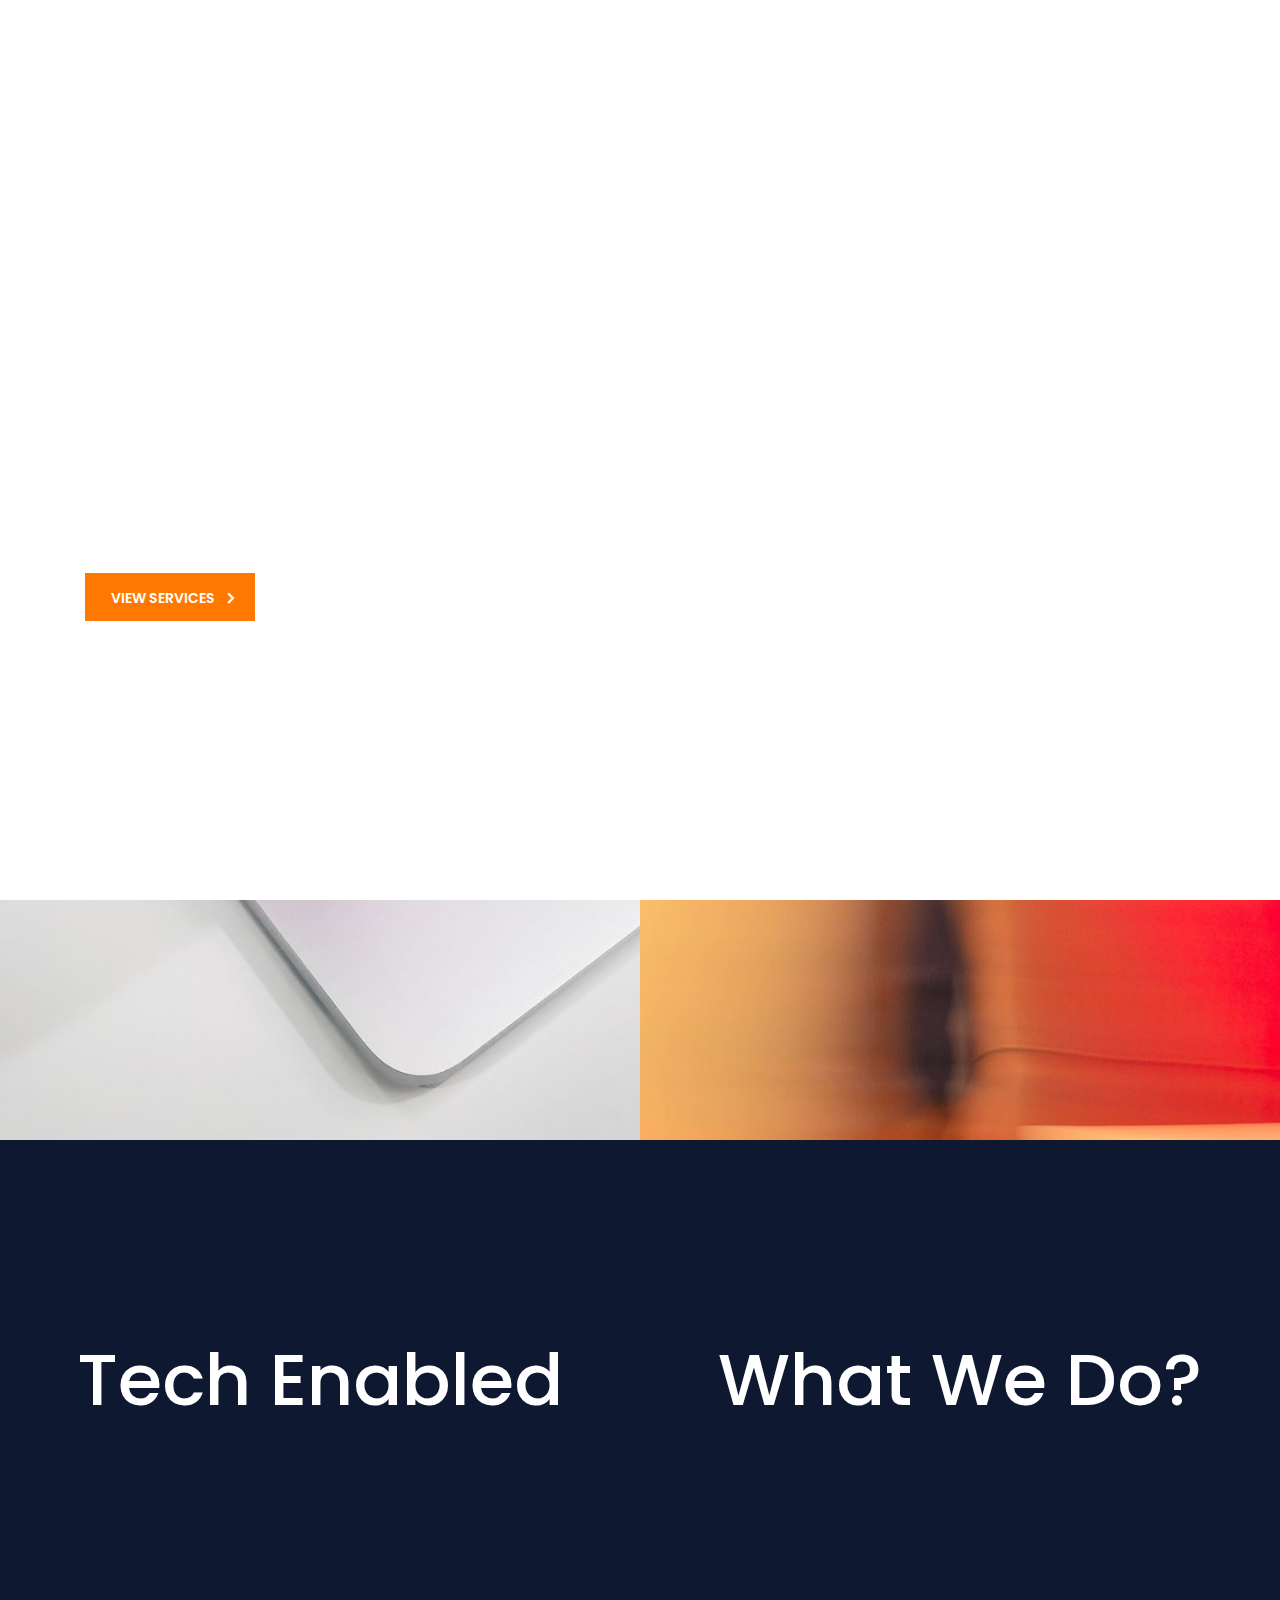
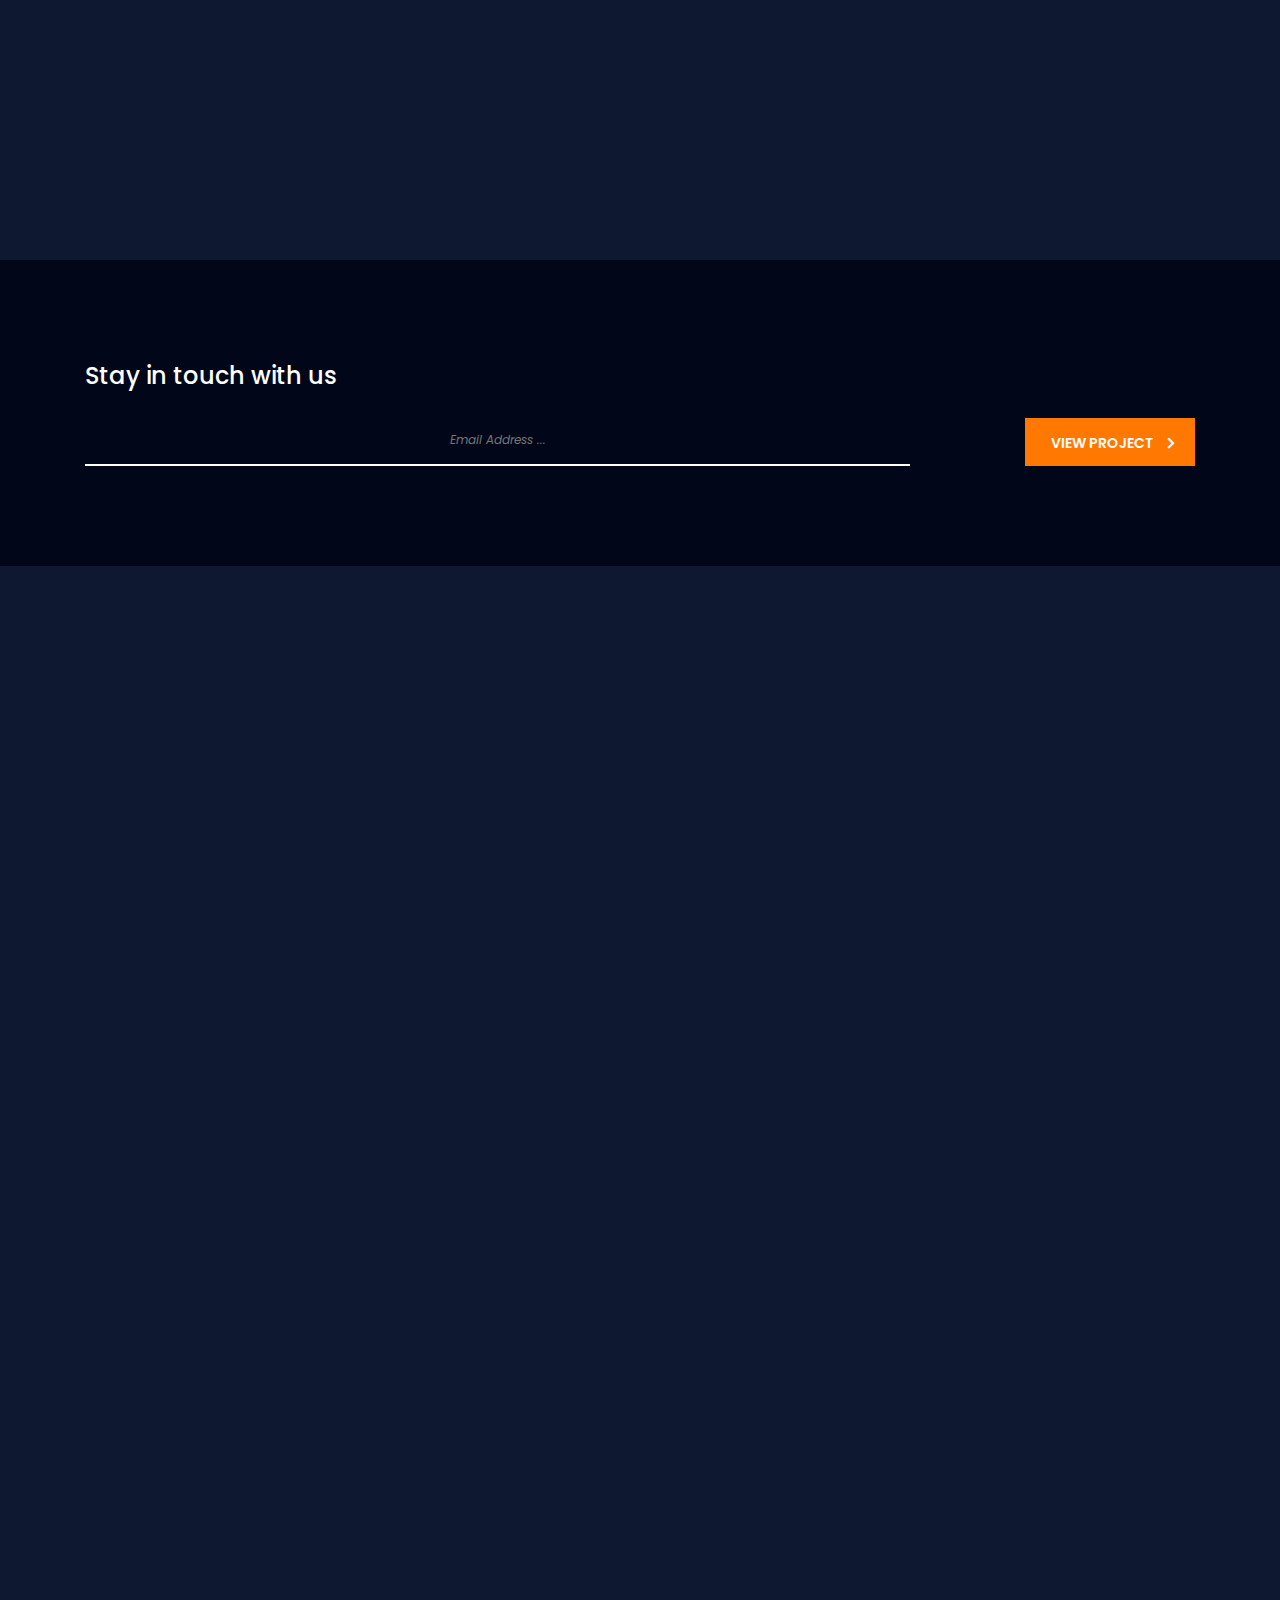
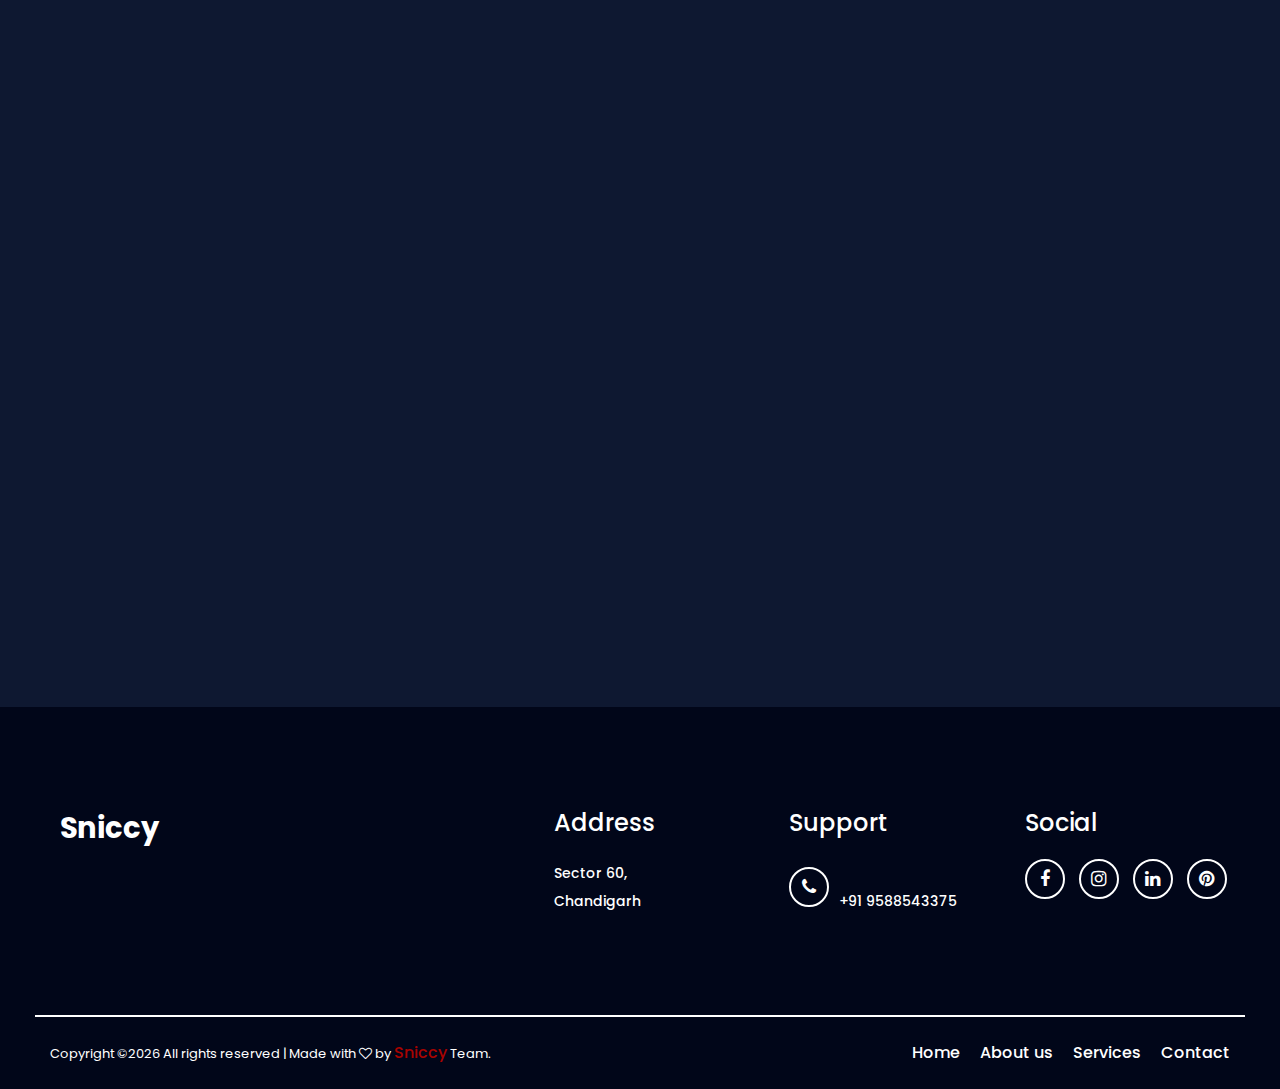
==== commit 4edc4b97: "New Website Update" ====
--- a/index.html
+++ b/index.html
@@ -1,305 +1,518 @@
-<!DOCTYPE html>
-<html lang="en">
-
-<head>
-  <title>Dream Place by Sniccy | Ab milenge bina brokerage ke Ghar.</title>
-  		<link rel="shortcut icon" type="image/png" href="{%  static 'service/simages/slogo7.png" >
-
-  <meta charset="utf-8">
-  <meta name="viewport" content="width=device-width, initial-scale=1">
-  <meta http-equiv="X-UA-Compatible" content="IE=edge">
-  <meta name="description" content="Sniccy Homes provide you Flats, Pg, etc rental services at affordable prices with no brokerage in Mohali. We provide you the best service at the great customer experience, you can easily find 1 Bhk, 2bhk flats in mohali.">
-	<meta name="keywords" content="Homes by Sniccy, Sniccy Homes,1 bhk for rent in mohali,1 bhk flat on rent in mohali,3 bhk flats for rent in mohali, 2bhk Flats in Mohali, 2bhk rent flat in 3b2, 1 bhk flat for rent in mohali ,2 bhk flat for rent in mohali , Sniccy, details, shop live details ,sonipat, details, haryana,narender nagar, sniccy.com, saloons detail, parlour details, Local Hair Salons ,Best Hair Salons Near Me,Hair And Beauty Shop ,Top Beauty Salon	,Nearest Beauty Parlour	,The Best Beauty Salon,Hair And Beauty Shop,	Beauty Care Shop ,Professional Hair Stylists ,Best Beauty Salon	,Top Hair Salon,Local Hair Stylists	,Beauty Spa Salon,	Hair Beauty Shop" />
-  <meta name="author" content="Sniccy">
-  <link rel="stylesheet" href="files/assets/css/main.css">
-</head>
-<body>
-
-
-<!-- notification for small viewports and landscape oriented smartphones -->
-<style>
-  .intro--options>a{
-  color:#6d6d6d;
-  }
-
-  .work-request--information input[type="text"], .work-request--information input[type="tel"] {
-    width: 100%;
-    padding: 0 0 5px 0;
-    background-color: transparent;
-    border: none;
-    border-bottom: 1px solid #fff;
-    border-radius: 0;
-}
-</style>
-<div class="device-notification">
-  <a class="device-notification--logo" href="#0">
-    <img src="files/assets/img/logo.png" alt="Sniccy">
-    <p>Sniccy Dream Place</p>
-  </a>
-  <p class="device-notification--message">Sniccy has so much to offer that we must request you orient your device to portrait or find a larger screen. You won't be disappointed.</p>
-</div>
-
-<div class="perspective effect-rotate-left">
-  <div class="container"><div class="outer-nav--return"></div>
-    <div id="viewport" class="l-viewport">
-      <div class="l-wrapper">
-        <header class="header">
-          <a class="header--logo" href="prachar.html">
-            <!--<img src="files/assets/img/logo.png" alt="Global">-->
-            <p>Sniccy </p>
-          </a>
-          <button class="header--cta cta">Ab hor kya hi chahiye?</button>
-          <div class="header--nav-toggle">
-            <span></span>
-          </div>
-        </header>
-        <nav class="l-side-nav">
-          <ul class="side-nav">
-            <li class="is-active"><span>Home</span></li>
-            <li><span>About</span></li>
-            <li><span>Hiring</span></li>
-            <li><span>Contact</span></li>
-            <li><span>Contact Us</span></li>
-          </ul>
-        </nav>
-        <ul class="l-main-content main-content">
-          <li class="l-section section section--is-active">
-            <div class="intro">
-              <div class="intro--banner">
-                <h1>Dream Place by <br>Sniccy<br></h1>
-                <button class="cta">Live in Sonipat with 1000+ Plots
-                  <svg version="1.1" id="Layer_1" xmlns="http://www.w3.org/2000/svg" xmlns:xlink="http://www.w3.org/1999/xlink" x="0px" y="0px" viewBox="0 0 150 118" style="enable-background:new 0 0 150 118;" xml:space="preserve">
-                  <g transform="translate(0.000000,118.000000) scale(0.100000,-0.100000)">
-                    <path d="M870,1167c-34-17-55-57-46-90c3-15,81-100,194-211l187-185l-565-1c-431,0-571-3-590-13c-55-28-64-94-18-137c21-20,33-20,597-20h575l-192-193C800,103,794,94,849,39c20-20,39-29,61-29c28,0,63,30,298,262c147,144,272,271,279,282c30,51,23,60-219,304C947,1180,926,1196,870,1167z"/>
-                  </g>
-                  </svg>
-                  <span class="btn-background"></span>
-                </button>
-                <img src="files/assets/img/introduction-visual.png" alt="Welcome">
-              </div>
-              <div class="intro--options">
-                <a href="#0">
-                  <h3>Great Experience</h3>
-                  <p>Providing best customer experience and user experience.</p>
-                </a>
-                <a href="#0">
-                  <h3>No Brokerage</h3>
-                  <p>Hastle free booking with no brokerage and Find your place easily.</p>
-                </a>
-                <a href="#0">
-                  <h3>Multiple Facilities.</h3>
-                  <p>Easy to find, multiple choices available at different location like Radhana, jindal, omax, kharkhoda, etc in Sonipat</p>
-                </a>
-              </div>
-            </div>
-          </li>
-          <li class="l-section section">
-            <div class="work">
-              <h2>Welcome to your DreamPlace</h2>
-              <div class="work--lockup">
-                <ul class="slider">
-                  <li class="slider--item slider--item-left">
-                    <a href="#0">
-                      <div class="slider--item-image">
-                        <img src="files/assets/img/work-victory.jpg" alt="Victory">
-                      </div>
-                      <p class="slider--item-title">About </p>
-                      <p class="slider--item-description">Sniccy Dream Place helps you to find and buy real estate properties easily.</p>
-                    </a>
-                  </li>
-                  <li class="slider--item slider--item-center">
-                    <a href="#0">
-                      <div class="slider--item-image">
-                        <img src="files/assets/img/vission.jpg" alt="Metiew and Smith">
-                      </div>
-                      <p class="slider--item-title">Vission</p>
-                      <p class="slider--item-description">Providing Great Experiences and bringing smile</p>
-                    </a>
-                  </li>
-                  <li class="slider--item slider--item-right">
-                    <a href="#0">
-                      <div class="slider--item-image">
-                        <img src="files/assets/img/work-alex-nowak.jpg" alt="Alex Nowak">
-                      </div>
-                      <p class="slider--item-title">Mission</p>
-                      <p class="slider--item-description"> Apni Khud ki zameen, apna khud ka makaan.</p>
-                    </a>
-                  </li>
-                </ul>
-                <div class="slider--prev">
-                  <svg version="1.1" id="Layer_1" xmlns="http://www.w3.org/2000/svg" xmlns:xlink="http://www.w3.org/1999/xlink" x="0px" y="0px"
-                  viewBox="0 0 150 118" style="enable-background:new 0 0 150 118;" xml:space="preserve">
-                  <g transform="translate(0.000000,118.000000) scale(0.100000,-0.100000)">
-                    <path d="M561,1169C525,1155,10,640,3,612c-3-13,1-36,8-52c8-15,134-145,281-289C527,41,562,10,590,10c22,0,41,9,61,29
-                    c55,55,49,64-163,278L296,510h575c564,0,576,0,597,20c46,43,37,109-18,137c-19,10-159,13-590,13l-565,1l182,180
-                    c101,99,187,188,193,199c16,30,12,57-12,84C631,1174,595,1183,561,1169z"/>
-                  </g>
-                  </svg>
-                </div>
-                <div class="slider--next">
-                  <svg version="1.1" id="Layer_1" xmlns="http://www.w3.org/2000/svg" xmlns:xlink="http://www.w3.org/1999/xlink" x="0px" y="0px" viewBox="0 0 150 118" style="enable-background:new 0 0 150 118;" xml:space="preserve">
-                  <g transform="translate(0.000000,118.000000) scale(0.100000,-0.100000)">
-                    <path d="M870,1167c-34-17-55-57-46-90c3-15,81-100,194-211l187-185l-565-1c-431,0-571-3-590-13c-55-28-64-94-18-137c21-20,33-20,597-20h575l-192-193C800,103,794,94,849,39c20-20,39-29,61-29c28,0,63,30,298,262c147,144,272,271,279,282c30,51,23,60-219,304C947,1180,926,1196,870,1167z"/>
-                  </g>
-                  </svg>
-                </div>
-              </div>
-            </div>
-          </li>
-          <li class="l-section section">
-            <div class="about">
-              <div class="about--banner">
-                <h2>We<br>believe in<br>passionate<br>people</h2>
-                <a href="#0">We are Hiring
-                  <span>
-                    <svg version="1.1" id="Layer_1" xmlns="http://www.w3.org/2000/svg" xmlns:xlink="http://www.w3.org/1999/xlink" x="0px" y="0px" viewBox="0 0 150 118" style="enable-background:new 0 0 150 118;" xml:space="preserve">
-                    <g transform="translate(0.000000,118.000000) scale(0.100000,-0.100000)">
-                      <path d="M870,1167c-34-17-55-57-46-90c3-15,81-100,194-211l187-185l-565-1c-431,0-571-3-590-13c-55-28-64-94-18-137c21-20,33-20,597-20h575l-192-193C800,103,794,94,849,39c20-20,39-29,61-29c28,0,63,30,298,262c147,144,272,271,279,282c30,51,23,60-219,304C947,1180,926,1196,870,1167z"/>
-                    </g>
-                    </svg>
-                  </span>
-                </a>
-                <img src="files/assets/img/about-visual.png" alt="About Us">
-              </div>
-              <div class="about--options">
-                <a href="#0">
-                  <h3>Great Culture</h3>
-                </a>
-                <a href="#0">
-                  <h3>Working Hard </h3>
-                </a>
-                <a href="#0">
-                  <h3>Creating Change</h3>
-                </a>
-              </div>
-            </div>
-          </li>
-          <li class="l-section section">
-            <div class="contact">
-              <div class="contact--lockup">
-                <div class="modal">
-                  <div class="modal--information">
-                    <p>Sonipat</p>
-                    <a href="mailto:sniccyofficial@gmail.com">sniccyofficial@gmail.com</a>
-                    <a href="tel:+91798833055">  7988330553</a>
-                    <a href="tel:+919729710446">  9729710446</a>
-                    <a href="tel:+919588543375">  9588543375</a>
-
-                  </div>
-                  <ul class="modal--options">
-                    <li><a target="_blank" href="https://www.facebook.com/sniccy/">Facebook</a></li>
-                    <li><a target="_blank" href="https://www.instagram.com/sniccyindia/">Instagram</a></li>
-                    <li><a href="mailto:sniccyofficial@gmail.com">Contact Us</a></li>
-                  </ul>
-                </div>
-              </div>
-            </div>
-          </li>
-          <li class="l-section section">
-            <div class="hire">
-              <h2>We are here to provide you.</h2>
-              <!-- checkout formspree.io for easy form setup -->
-              <form class="work-request" action="#" method="POST">
-
-                <div class="work-request--options">
-                  <span class="options-a">
-                    <input id="opt-1" type="checkbox" value="app design">
-                    <label for="opt-1">
-                      <svg version="1.1" id="Layer_1" xmlns="http://www.w3.org/2000/svg" xmlns:xlink="http://www.w3.org/1999/xlink" x="0px" y="0px"
-                      viewBox="0 0 150 111" style="enable-background:new 0 0 150 111;" xml:space="preserve">
-                      <g transform="translate(0.000000,111.000000) scale(0.100000,-0.100000)">
-                        <path d="M950,705L555,310L360,505C253,612,160,700,155,700c-6,0-44-34-85-75l-75-75l278-278L550-5l475,475c261,261,475,480,475,485c0,13-132,145-145,145C1349,1100,1167,922,950,705z"/>
-                      </g>
-                      </svg>
-                    Easy Process
-                    </label>
-                    <input id="opt-2" type="checkbox" value="graphic design">
-                    <label for="opt-2">
-                      <svg version="1.1" id="Layer_1" xmlns="http://www.w3.org/2000/svg" xmlns:xlink="http://www.w3.org/1999/xlink" x="0px" y="0px"
-                      viewBox="0 0 150 111" style="enable-background:new 0 0 150 111;" xml:space="preserve">
-                      <g transform="translate(0.000000,111.000000) scale(0.100000,-0.100000)">
-                        <path d="M950,705L555,310L360,505C253,612,160,700,155,700c-6,0-44-34-85-75l-75-75l278-278L550-5l475,475c261,261,475,480,475,485c0,13-132,145-145,145C1349,1100,1167,922,950,705z"/>
-                      </g>
-                      </svg>
-                      Variety from 1000+ plots
-                    </label>
-                    <input id="opt-3" type="checkbox" value="motion design">
-                    <label for="opt-3">
-                      <svg version="1.1" id="Layer_1" xmlns="http://www.w3.org/2000/svg" xmlns:xlink="http://www.w3.org/1999/xlink" x="0px" y="0px"
-                      viewBox="0 0 150 111" style="enable-background:new 0 0 150 111;" xml:space="preserve">
-                      <g transform="translate(0.000000,111.000000) scale(0.100000,-0.100000)">
-                        <path d="M950,705L555,310L360,505C253,612,160,700,155,700c-6,0-44-34-85-75l-75-75l278-278L550-5l475,475c261,261,475,480,475,485c0,13-132,145-145,145C1349,1100,1167,922,950,705z"/>
-                      </g>
-                      </svg>
-                      Great experience
-                    </label>
-                  </span>
-                  <span class="options-b">
-                    <input id="opt-4" type="checkbox" value="ux design">
-                    <label for="opt-4">
-                      <svg version="1.1" id="Layer_1" xmlns="http://www.w3.org/2000/svg" xmlns:xlink="http://www.w3.org/1999/xlink" x="0px" y="0px"
-                      viewBox="0 0 150 111" style="enable-background:new 0 0 150 111;" xml:space="preserve">
-                      <g transform="translate(0.000000,111.000000) scale(0.100000,-0.100000)">
-                        <path d="M950,705L555,310L360,505C253,612,160,700,155,700c-6,0-44-34-85-75l-75-75l278-278L550-5l475,475c261,261,475,480,475,485c0,13-132,145-145,145C1349,1100,1167,922,950,705z"/>
-                      </g>
-                      </svg>
-                      Support 24*7
-                    </label>
-                    <input id="opt-5" type="checkbox" value="webdesign">
-                    <label for="opt-5">
-                      <svg version="1.1" id="Layer_1" xmlns="http://www.w3.org/2000/svg" xmlns:xlink="http://www.w3.org/1999/xlink" x="0px" y="0px"
-                      viewBox="0 0 150 111" style="enable-background:new 0 0 150 111;" xml:space="preserve">
-                      <g transform="translate(0.000000,111.000000) scale(0.100000,-0.100000)">
-                        <path d="M950,705L555,310L360,505C253,612,160,700,155,700c-6,0-44-34-85-75l-75-75l278-278L550-5l475,475c261,261,475,480,475,485c0,13-132,145-145,145C1349,1100,1167,922,950,705z"/>
-                      </g>
-                      </svg>
-                      No Brokerage Fees
-                    </label>
-                    <input id="opt-6" type="checkbox" value="marketing">
-                    <label for="opt-6">
-                      <svg version="1.1" id="Layer_1" xmlns="http://www.w3.org/2000/svg" xmlns:xlink="http://www.w3.org/1999/xlink" x="0px" y="0px"
-                      viewBox="0 0 150 111" style="enable-background:new 0 0 150 111;" xml:space="preserve">
-                      <g transform="translate(0.000000,111.000000) scale(0.100000,-0.100000)">
-                        <path d="M950,705L555,310L360,505C253,612,160,700,155,700c-6,0-44-34-85-75l-75-75l278-278L550-5l475,475c261,261,475,480,475,485c0,13-132,145-145,145C1349,1100,1167,922,950,705z"/>
-                      </g>
-                      </svg>
-                      Innovation
-                    </label>
-                  </span>
-                </div>
-              
-              
-              <!--  <div class="work-request--information">
-                   <div class="information-name">
-                    <input id="name"  name="name" type="text" spellcheck="false">
-                    <label for="name">Name</label>
-                  </div>
-                  <div class="information-email">
-                    <input id="phone"  name="phone" type="tel" spellcheck="false">
-                    <label for="phone">Phone No</label>
-                  </div>
-
--->
-                </div>
-                <input type="submit" value="Send Request">
-              </form>
-            </div>
-          </li>
-        </ul>
-      </div>
-    </div>
-  </div>
-  <ul class="outer-nav">
-    <li class="is-active">Home</li>
-    <li>About</li>
-    <li>Hiring</li>
-    <li>Contact</li>
-    <li>Contact Us</li>
-  </ul>
-</div>
-
-<script src="https://ajax.googleapis.com/ajax/libs/jquery/2.2.4/jquery.min.js"></script>
-<script>window.jQuery || document.write('<script src="assets/js/vendor/jquery-2.2.4.min.js"><\/script>')</script>
-<script src="files/assets/js/functions-min.js"></script>
-</body>
-</html>
+<!DOCTYPE html>
+<html lang="en">
+
+    <head>
+        <meta charset="UTF-8">
+        <meta name="description" content="">
+        <meta http-equiv="X-UA-Compatible" content="IE=edge">
+        <meta name="viewport" content="width=device-width, initial-scale=1, shrink-to-fit=no">
+        <!-- The above 4 meta tags *must* come first in the head; any other head content must come *after* these tags -->
+    
+        <!-- Title -->
+        <title>sniccy - Digital Agency HTML Template</title>
+        <!-- icon -->
+        <link rel="shortcut icon" type="image/png" href="img/bg-img/logo.png">
+        <!-- Favicon -->
+        <!-- <link rel="icon" href="img/core-img/favicon.ico"> -->
+    
+        <!-- Stylesheet -->
+        <link rel="stylesheet" href="style.css">
+    
+    </head>
+
+<body>
+    <!-- Preloader -->
+    <div class="preloader d-flex align-items-center justify-content-center">
+        <div class="lds-ellipsis">
+            <div></div>
+            <div></div>
+            <div></div>
+            <div></div>
+        </div>
+    </div>
+
+    <!-- ##### Header Area Start ##### -->
+    <header class="header-area">
+        <!-- Navbar Area -->
+        <div class="sniccy-main-menu" id="sticker">
+            <div class="classy-nav-container breakpoint-off">
+                <div class="container-fluid">
+                    <!-- Menu -->
+                    <nav class="classy-navbar justify-content-between" id="sniccyNav">
+
+                        <!-- Nav brand -->
+                        <a href="index.html" class="nav-brand" style="    font-weight: 700;
+                        text-transform: capitalize;
+                        font-size: 25px;
+                        padding: 0 10px;
+                        color: #ffffff;">
+                            <!-- <img src="img/core-img/logo.png" alt=""> -->
+                        Sniccy
+                        </a>
+
+                        <!-- Navbar Toggler -->
+                        <div class="classy-navbar-toggler">
+                            <span class="navbarToggler"><span></span><span></span><span></span></span>
+                        </div>
+
+                        <!-- Menu -->
+                        <div class="classy-menu">
+
+                            <!-- Close Button -->
+                            <div class="classycloseIcon">
+                                <div class="cross-wrap"><span class="top"></span><span class="bottom"></span></div>
+                            </div>
+
+                            <!-- Nav Start -->
+                            <div class="classynav">
+                                <ul>
+                                    <li><a href="index.html">Home</a></li>
+                                    <li><a href="about.html">About</a></li>
+                                    <li><a href="services.html">Services</a></li>
+                                    <!-- <li><a href="portfolio.html">Pages</a>
+                                        <ul class="dropdown">
+                                            <li><a href="index.html">Home</a></li>
+                                            <li><a href="about.html">About Us</a></li>
+                                            <li><a href="services.html">Services</a>
+                                                <ul class="dropdown">
+                                                    <li><a href="index.html">Home</a></li>
+                                                    <li><a href="about.html">About Us</a></li>
+                                                    <li><a href="services.html">Services</a></li>
+                                                    <li><a href="portfolio.html">Portfolio</a>
+                                                        <ul class="dropdown">
+                                                            <li><a href="index.html">Home</a></li>
+                                                            <li><a href="about.html">About Us</a></li>
+                                                            <li><a href="services.html">Services</a></li>
+                                                            <li><a href="portfolio.html">Portfolio</a></li>
+                                                            <li><a href="contact.html">Contact</a></li>
+                                                            <li><a href="elements.html">Elements</a></li>
+                                                        </ul>
+                                                    </li>
+                                                    <li><a href="contact.html">Contact</a></li>
+                                                    <li><a href="elements.html">Elements</a></li>
+                                                </ul>
+                                            </li>
+                                            <li><a href="portfolio.html">Portfolio</a></li>
+                                            <li><a href="contact.html">Contact</a></li>
+                                            <li><a href="elements.html">Elements</a></li>
+                                        </ul>
+                                    </li>
+                                    <li><a href="#">Mega</a>
+                                        <div class="megamenu">
+                                            <ul class="single-mega cn-col-4">
+                                                <li><a href="index.html">Home</a></li>
+                                                <li><a href="about.html">About Us</a></li>
+                                                <li><a href="services.html">Services</a></li>
+                                                <li><a href="portfolio.html">Portfolio</a></li>
+                                                <li><a href="contact.html">Contact</a></li>
+                                                <li><a href="elements.html">Elements</a></li>
+                                            </ul>
+                                            <ul class="single-mega cn-col-4">
+                                                <li><a href="index.html">Home</a></li>
+                                                <li><a href="about.html">About Us</a></li>
+                                                <li><a href="services.html">Services</a></li>
+                                                <li><a href="portfolio.html">Portfolio</a></li>
+                                                <li><a href="contact.html">Contact</a></li>
+                                                <li><a href="elements.html">Elements</a></li>
+                                            </ul>
+                                            <ul class="single-mega cn-col-4">
+                                                <li><a href="index.html">Home</a></li>
+                                                <li><a href="about.html">About Us</a></li>
+                                                <li><a href="services.html">Services</a></li>
+                                                <li><a href="portfolio.html">Portfolio</a></li>
+                                                <li><a href="contact.html">Contact</a></li>
+                                                <li><a href="elements.html">Elements</a></li>
+                                            </ul>
+                                            <ul class="single-mega cn-col-4">
+                                                <li><a href="index.html">Home</a></li>
+                                                <li><a href="about.html">About Us</a></li>
+                                                <li><a href="services.html">Services</a></li>
+                                                <li><a href="portfolio.html">Portfolio</a></li>
+                                                <li><a href="contact.html">Contact</a></li>
+                                                <li><a href="elements.html">Elements</a></li>
+                                            </ul>
+                                        </div>
+                                    </li> -->
+                                    <li><a href="contact.html">Contact</a></li>
+                                </ul>
+
+                                <!-- Top Social Info -->
+                                <div class="top-social-info ml-5">
+                                    <a href="https://www.facebook.com/sniccyindia/" target="_blank"><i class="fa fa-facebook"></i></a>
+                                    <!-- <a href="#"><i class="fa fa-dribbble"></i></a> -->
+                                    <!-- <a href="#"><i class="fa fa-flickr"></i></a> -->
+                                    <a href="https://www.instagram.com/sniccyindia/" target="_blank"><i class="fa fa-instagram"></i></a>
+                                    <a href="https://in.linkedin.com/in/sniccy/" target="_blank"><i class="fa fa-linkedin"></i></a>
+                                    <a href="https://in.pinterest.com/sniccyindia/" target="_blank"><i class="fa fa-pinterest"></i></a>
+                                </div>
+                            </div>
+                            <!-- Nav End -->
+                        </div>
+                    </nav>
+                </div>
+            </div>
+        </div>
+    </header>
+    <!-- ##### Header Area End ##### -->
+
+    <!-- ##### Hero Area Start ##### -->
+    <section class="hero-area">
+        <div class="hero-slideshow owl-carousel">
+
+            <!-- Single Slide -->
+            <div class="single-slide">
+                <!-- Background Image-->
+                <div class="slide-bg-img bg-img" style="background-image: url(img/bg-img/home-1.png);"></div>
+                <!-- Welcome Text -->
+                <div class="container h-100">
+                    <div class="row h-100 align-items-center">
+                        <div class="col-12 col-lg-9">
+                            <div class="welcome-text">
+                                <h2 data-animation="fadeInUp" data-delay="300ms"><span>Sniccy provides</span><br>best Services </h2>
+                                <h4 data-animation="fadeInUp" data-delay="500ms">Book: <span>Salons, parlours, Apartments, etc.</span></h4>
+                                <a href="#" class="btn sniccy-btn mt-50" data-animation="fadeInUp" data-delay="700ms">View Services</a>
+                            </div>
+                        </div>
+                    </div>
+                </div>
+            </div>
+
+            <!-- Single Slide -->
+            <div class="single-slide">
+                <!-- Background Image-->
+                <div class="slide-bg-img bg-img" style="background-image: url(img/bg-img/2.jpg);"></div>
+                <!-- Welcome Text -->
+                <div class="container h-100">
+                    <div class="row h-100 align-items-center">
+                        <div class="col-12 col-lg-9">
+                            <div class="welcome-text">
+                                <h2 data-animation="fadeInUp" data-delay="300ms"><span>Top salons</span><br> chain in sonipat</h2>
+                                <h4 data-animation="fadeInUp" data-delay="500ms">Providing best services at affordable prices <span></span></h4>
+                                <a href="#" class="btn sniccy-btn mt-50" data-animation="fadeInUp" data-delay="700ms">View Project</a>
+                            </div>
+                        </div>
+                    </div>
+                </div>
+            </div>
+
+        </div>
+    </section>
+    <!-- ##### Hero Area End ##### -->
+
+    <!-- ##### Top Catagory Area Start ##### -->
+    <div class="top-catagory-area d-flex flex-wrap">
+        <!-- Single Catagory -->
+        <div class="single-catagory bg-img d-flex align-items-center justify-content-center jarallax" style="background-image: url(img/bg-img/3.jpg);">
+            <a href="#">Tech Enabled</a>
+        </div>
+        <!-- Single Catagory -->
+        <div class="single-catagory bg-img d-flex align-items-center justify-content-center jarallax" style="background-image: url(img/bg-img/4.jpg);">
+            <!-- <a href="#">What We Do?</a> -->
+            <a href="services.html">What We Do?</a>
+        </div>
+    </div>
+    <!-- ##### Top Catagory Area End ##### -->
+
+    <!-- ##### Newsletter Area Start ###### -->
+    <section class="nl-area section-padding-100-0">
+        <div class="container">
+            <div class="row align-items-end">
+                <div class="col-12 col-md-9">
+                    <div class="nl-form mb-100">
+                        <h4>Stay in touch with us</h4>
+                        <form action="#" method="post">
+                            <input type="email" name="nl-email" id="nlEmail" placeholder="Email Address ...">
+                            <button type="submit" class="d-none"></button>
+                        </form>
+                    </div>
+                </div>
+                <div class="col-12 col-md-3">
+                    <div class="view-projects-btn text-right mb-100">
+                        <a href="#" class="btn sniccy-btn">View Project</a>
+                    </div>
+                </div>
+            </div>
+        </div>
+    </section>
+    <!-- ##### Newsletter Area End ###### -->
+
+    <!-- ##### Portfolio Area Start ###### -->
+    <div class="sniccy-portfolio-area section-padding-100-0">
+        <div class="container">
+            <div class="row">
+                <div class="col-12">
+                    <!-- Section Heading -->
+                    <div class="section-heading text-center wow fadeInUp" data-wow-delay="100ms">
+                        <h2>Sniccy Team</h2>
+                        <img src="img/core-img/x.png" alt="">
+                    </div>
+                </div>
+            </div>
+        </div>
+
+        <!-- Portfolio Menu -->
+        <div class="sniccy-projects-menu wow fadeInUp" data-wow-delay="200ms">
+            <div class="text-center portfolio-menu">
+                <button class="btn " data-filter="*">All Members</button>
+                <button class="btn active" data-filter=".founder">Founders</button>
+                <button class="btn" data-filter=".prefound">Prev Founders</button>
+                <button class="btn" data-filter=".team">Team</button>
+            </div>
+        </div>
+
+        <div class="sniccy-portfolio">
+
+            <!-- Single gallery Item -->
+            <div class="single_gallery_item founder wow fadeInUp" data-wow-delay="0.2s">
+                <img src="img/bg-img/ayushrana.jpg" alt="">
+                <div class="hover-content text-center d-flex align-items-center justify-content-center">
+                    <div class="hover-text">
+                        <a href="img/bg-img/ayushrana.jpg" class="zoom-img"><i class="fa fa-eye" aria-hidden="true"></i></a>
+                        <h4>Ayush Rana, Co-Founder</h4>
+                    </div>
+                </div>
+            </div>
+
+            <!-- Single gallery Item -->
+            <div class="single_gallery_item founder wow fadeInUp" data-wow-delay="0.4s">
+                <img src="img/bg-img/aniketbhai.jpg" alt="">
+                <div class="hover-content text-center d-flex align-items-center justify-content-center">
+                    <div class="hover-text">
+                        <a href="img/bg-img/aniketbhai.jpg" class="zoom-img"><i class="fa fa-eye" aria-hidden="true"></i></a>
+                        <h4>Aniket Singh, Co-Founder</h4>
+                    </div>
+                </div>
+            </div>
+
+
+                  <!-- Single gallery Item -->
+                  <div class="single_gallery_item founder prefound wow fadeInUp" data-wow-delay="0.6s">
+                    <img src="img/bg-img/deepakrai.jpg" alt="">
+                    <div class="hover-content text-center d-flex align-items-center justify-content-center">
+                        <div class="hover-text">
+                            <a href="img/bg-img/deepakrai.jpg" class="zoom-img"><i class="fa fa-eye" aria-hidden="true"></i></a>
+                            <h4>Deepak Rai, Prev Co-Founder</h4>
+                        </div>
+                    </div>
+                </div>
+
+
+            <!-- Single gallery Item -->
+            <div class="single_gallery_item prefound wow fadeInUp" data-wow-delay="0.6s">
+                <img src="img/bg-img/shivender.jpg" alt="">
+                <div class="hover-content text-center d-flex align-items-center justify-content-center">
+                    <div class="hover-text">
+                        <a href="img/bg-img/shivender.jpg" class="zoom-img"><i class="fa fa-eye" aria-hidden="true"></i></a>
+                        <h4>Shivender Pratap Singh, Prev Co-Founder</h4>
+                    </div>
+                </div>
+            </div>
+
+            <!-- Single gallery Item -->
+            <div class="single_gallery_item prefound wow fadeInUp" data-wow-delay="0.6s">
+                <img src="img/bg-img/ayushbhai.jpg" alt="">
+                <div class="hover-content text-center d-flex align-items-center justify-content-center">
+                    <div class="hover-text">
+                        <a href="img/bg-img/ayushbhai.jpg" class="zoom-img"><i class="fa fa-eye" aria-hidden="true"></i></a>
+                        <h4>Ayush Singh, Prev Co-Founder</h4>
+                    </div>
+                </div>
+            </div>
+
+
+            <!-- Single gallery Item -->
+            <div class="single_gallery_item team wow fadeInUp" data-wow-delay="0.6s">
+                <img src="img/bg-img/deepanshu.jpg" alt="">
+                <div class="hover-content text-center d-flex align-items-center justify-content-center">
+                    <div class="hover-text">
+                        <a href="img/bg-img/deepanshu.jpg" class="zoom-img"><i class="fa fa-eye" aria-hidden="true"></i></a>
+                        <h4>Deepanshu Gupta, Team</h4>
+                    </div>
+                </div>
+            </div>
+           
+
+
+            <!-- Single gallery Item -->
+            <div class="single_gallery_item team wow fadeInUp" data-wow-delay="0.6s">
+                <img src="img/bg-img/sahilrana.jpg" alt="">
+                <div class="hover-content text-center d-flex align-items-center justify-content-center">
+                    <div class="hover-text">
+                        <a href="img/bg-img/sahilrana.jpg" class="zoom-img"><i class="fa fa-eye" aria-hidden="true"></i></a>
+                        <h4>Sahil Rana, Team</h4>
+                    </div>
+                </div>
+            </div>
+
+
+
+            <!-- Single gallery Item -->
+            <div class="single_gallery_item team wow fadeInUp" data-wow-delay="0.6s">
+                <img src="img/bg-img/manavjain.jpg" alt="">
+                <div class="hover-content text-center d-flex align-items-center justify-content-center">
+                    <div class="hover-text">
+                        <a href="img/bg-img/manavjain.jpg" class="zoom-img"><i class="fa fa-eye" aria-hidden="true"></i></a>
+                        <h4>Manav Jain, Team</h4>
+                    </div>
+                </div>
+            </div>
+
+
+
+
+
+            <!-- Single gallery Item -->
+            <div class="single_gallery_item team wow fadeInUp" data-wow-delay="0.6s">
+                <img src="img/bg-img/manakpreet.jpg" alt="">
+                <div class="hover-content text-center d-flex align-items-center justify-content-center">
+                    <div class="hover-text">
+                        <a href="img/bg-img/manakpreet.jpg" class="zoom-img"><i class="fa fa-eye" aria-hidden="true"></i></a>
+                        <h4>Manakpreet Singh, Team</h4>
+                    </div>
+                </div>
+            </div>
+
+
+
+
+
+        </div>
+    </div>
+    <!-- ##### Portfolio Area End ###### -->
+
+    <!-- ##### Contact Area Start #####-->
+    <section class="contact-area section-padding-100">
+        <div class="container">
+            <div class="row">
+                <div class="col-12">
+                    <!-- Section Heading -->
+                    <div class="section-heading text-center wow fadeInUp" data-wow-delay="100ms">
+                        <h2>Get In Touch</h2>
+                        <img src="img/core-img/x.png" alt="">
+                    </div>
+                </div>
+            </div>
+
+
+            <div class="row justify-content-center">
+                <div class="col-12 col-lg-8">
+                    <!-- Contact Form -->
+                    <div class="contact-form-area text-center">
+                        <form action="#" method="post">
+                            <input type="text" name="name" class="form-control wow fadeInUp" data-wow-delay="100ms" placeholder="Name">
+                            <input type="email" name="email" class="form-control wow fadeInUp" data-wow-delay="300ms" placeholder="E-mail">
+                            <input type="text" name="subject" class="form-control wow fadeInUp" data-wow-delay="500ms" placeholder="Subject">
+                            <textarea name="message" class="form-control wow fadeInUp" data-wow-delay="700ms" placeholder="Message"></textarea>
+                            <button type="submit" class="btn sniccy-btn wow fadeInUp" data-wow-delay="900ms">Send Message</button>
+                        </form>
+                    </div>
+                </div>
+            </div>
+
+        </div>
+    </section>
+    <!-- ##### Contact Area End #####-->
+
+    <!-- ##### Footer Area Start ##### -->
+    <footer class="footer-area section-padding-100-0">
+        <div class="container-fluid">
+            <div class="row justify-content-between">
+
+                <!-- Single Footer Widget -->
+                <div class="col-12 col-sm-6 col-md-3">
+                    <div class="single-footer-widget mb-100">
+                        <!-- Footer Logo -->
+                        <a href="index.html" class="nav-brand" style="    font-weight: 700;
+                        text-transform: capitalize;
+                        font-size: 29px;
+                        padding: 0 10px;
+                        color: #ffffff;">
+                            <!-- <img src="img/core-img/logo.png" alt=""> -->
+                        Sniccy
+                        </a>
+                    </div>
+                </div>
+
+                <!-- Single Footer Widget -->
+                <div class="col-12 col-md-9 col-lg-8 col-xl-7">
+                    <div class="row">
+                        <!-- Single Footer Widget -->
+                        <div class="col-sm-4">
+                            <div class="single-footer-widget mb-100">
+                                <h5 class="widget-title">Address</h5>
+                                <p>Sector 60,<br> Chandigarh</p>
+                            </div>
+                        </div>
+
+                        <!-- Single Footer Widget -->
+                        <div class="col-sm-4">
+                            <div class="single-footer-widget mb-100">
+                                <h5 class="widget-title">Support</h5>
+                                <p><i class="fa fa-phone"></i> <br> +91 9588543375</p>
+                            </div>
+                        </div>
+
+                        <!-- Single Footer Widget -->
+                        <div class="col-sm-4">
+                            <div class="single-footer-widget mb-100">
+                                <h5 class="widget-title">Social</h5>
+                                <div class="footer-social-info">
+                                    <a href="https://www.facebook.com/sniccyindia/" target="_blank"><i class="fa fa-facebook"></i></a>
+                                    <!-- <a href="#"><i class="fa fa-dribbble"></i></a> -->
+                                    <!-- <a href="#"><i class="fa fa-flickr"></i></a> -->
+                                    <a href="https://www.instagram.com/sniccyindia/" target="_blank"><i class="fa fa-instagram"></i></a>
+                                    <a href="https://in.linkedin.com/in/sniccy/" target="_blank"><i class="fa fa-linkedin"></i></a>
+                                    <a href="https://in.pinterest.com/sniccyindia/" target="_blank"><i class="fa fa-pinterest"></i></a>
+                                </div>
+                            </div>
+                        </div>
+                    </div>
+                </div>
+            </div>
+        </div>
+
+        <!-- Copywrite Area -->
+        <div class="copywrite-area">
+            <div class="container-fluid">
+                <div class="row align-items-center">
+                    <div class="col-12 col-md-6">
+                        <div class="copywrite-content">
+                            <!-- Copywrite Text -->
+                            <p class="copywrite-text"><!-- Link back to Colorlib can't be removed. Template is licensed under CC BY 3.0. -->
+Copyright &copy;<script>document.write(new Date().getFullYear());</script> All rights reserved | Made with <i class="fa fa-heart-o" aria-hidden="true"></i> by <a style="color:#a80300" href="https://sniccy.com" target="_blank">Sniccy</a> Team.
+<!-- Link back to Colorlib can't be removed. Template is licensed under CC BY 3.0. -->
+</p>
+                        </div>
+                    </div>
+                    <div class="col-12 col-md-6">
+                        <nav class="footer-nav">
+                            <ul>
+                                <li><a href="index.html">Home</a></li>
+                                <li><a href="about.html">About us</a></li>
+                                <li><a href="services.html">Services</a></li>
+                                <li><a href="contact.html">Contact</a></li>
+                            </ul>
+                        </nav>
+                    </div>
+                </div>
+            </div>
+        </div>
+    </footer>
+    <!-- ##### Footer Area Start ##### -->
+
+    <!-- ##### All Javascript Script ##### -->
+    <!-- jQuery-2.2.4 js -->
+    <script src="js/jquery/jquery-2.2.4.min.js"></script>
+    <!-- Popper js -->
+    <script src="js/bootstrap/popper.min.js"></script>
+    <!-- Bootstrap js -->
+    <script src="js/bootstrap/bootstrap.min.js"></script>
+    <!-- All Plugins js -->
+    <script src="js/plugins/plugins.js"></script>
+    <!-- Active js -->
+    <script src="js/active.js"></script>
+
+
+</body>
+
+</html>--- a/style.css
+++ b/style.css
@@ -0,0 +1,1741 @@
+/* transition - animation */
+/* flex */
+/* [Stylesheet - 1.0] */
+/* :: 1.0 Import Fonts */
+@import url("https://fonts.googleapis.com/css?family=Poppins:300,300i,400,400i,500,500i,600,600i,700,700i,800,800i,900,900i");
+/* :: 2.0 Import All CSS */
+@import url(css/bootstrap.min.css);
+@import url(css/classy-nav.css);
+@import url(css/owl.carousel.min.css);
+@import url(css/animate.css);
+@import url(css/magnific-popup.css);
+@import url(css/font-awesome.min.css);
+/* :: 3.0 Base CSS */
+* {
+  margin: 0;
+  padding: 0; }
+
+body {
+  font-family: "Poppins", sans-serif;
+  font-size: 14px; 
+  background-color: #0e1831;
+}
+
+h1,
+h2,
+h3,
+h4,
+h5,
+h6 {
+  font-family: "Poppins", sans-serif;
+  color: #000000;
+  line-height: 1.3;
+  font-weight: 500; }
+
+p {
+  font-family: "Poppins", sans-serif;
+  color: #969696;
+  font-size: 15px;
+  line-height: 2;
+  font-weight: 400; }
+
+a,
+a:hover,
+a:focus {
+  -webkit-transition-duration: 500ms;
+  -o-transition-duration: 500ms;
+  transition-duration: 500ms;
+  text-decoration: none;
+  outline: 0 solid transparent;
+  color: #000000;
+  font-weight: 500;
+  font-size: 16px; }
+
+ul,
+ol {
+  margin: 0; }
+  ul li,
+  ol li {
+    list-style: none; }
+
+img {
+  height: auto;
+  max-width: 100%; }
+
+/* :: 3.1.0 Spacing */
+.mt-15 {
+  margin-top: 15px !important; }
+
+.mt-30 {
+  margin-top: 30px !important; }
+
+.mt-50 {
+  margin-top: 50px !important; }
+
+.mt-70 {
+  margin-top: 70px !important; }
+
+.mt-100 {
+  margin-top: 100px !important; }
+
+.mb-15 {
+  margin-bottom: 15px !important; }
+
+.mb-30 {
+  margin-bottom: 30px !important; }
+
+.mb-50 {
+  margin-bottom: 50px !important; }
+
+.mb-70 {
+  margin-bottom: 70px !important; }
+
+.mb-100 {
+  margin-bottom: 100px !important; }
+
+.ml-15 {
+  margin-left: 15px !important; }
+
+.ml-30 {
+  margin-left: 30px !important; }
+
+.ml-50 {
+  margin-left: 50px !important; }
+
+.mr-15 {
+  margin-right: 15px !important; }
+
+.mr-30 {
+  margin-right: 30px !important; }
+
+.mr-50 {
+  margin-right: 50px !important; }
+
+/* :: 3.2.0 Height */
+.height-400 {
+  height: 400px !important; }
+
+.height-500 {
+  height: 500px !important; }
+
+.height-600 {
+  height: 600px !important; }
+
+.height-700 {
+  height: 700px !important; }
+
+.height-800 {
+  height: 800px !important; }
+
+/* :: 3.3.0 Section Padding */
+.section-padding-100 {
+  padding-top: 100px;
+  padding-bottom: 100px; }
+
+.section-padding-100-0 {
+  padding-top: 100px;
+  padding-bottom: 0; }
+
+.section-padding-0-100 {
+  padding-top: 0;
+  padding-bottom: 100px; }
+
+.section-padding-100-70 {
+  padding-top: 100px;
+  padding-bottom: 70px; }
+
+/* :: 3.4.0 Preloader */
+.preloader {
+  background-color: #010619;
+  width: 100%;
+  height: 100%;
+  position: fixed;
+  top: 0;
+  left: 0;
+  right: 0;
+  z-index: 99999; }
+  .preloader .lds-ellipsis {
+    display: inline-block;
+    position: relative;
+    width: 64px;
+    height: 64px; }
+    .preloader .lds-ellipsis div {
+      position: absolute;
+      top: 27px;
+      width: 11px;
+      height: 11px;
+      border-radius: 50%;
+      background: #ffffff;
+      animation-timing-function: cubic-bezier(0, 1, 1, 0); }
+      .preloader .lds-ellipsis div:nth-child(1) {
+        left: 6px;
+        -webkit-animation: lds-ellipsis1 0.6s infinite;
+        animation: lds-ellipsis1 0.6s infinite; }
+      .preloader .lds-ellipsis div:nth-child(2) {
+        left: 6px;
+        -webkit-animation: lds-ellipsis2 0.6s infinite;
+        animation: lds-ellipsis2 0.6s infinite; }
+      .preloader .lds-ellipsis div:nth-child(3) {
+        left: 26px;
+        -webkit-animation: lds-ellipsis2 0.6s infinite;
+        animation: lds-ellipsis2 0.6s infinite; }
+      .preloader .lds-ellipsis div:nth-child(4) {
+        left: 45px;
+        -webkit-animation: lds-ellipsis3 0.6s infinite;
+        animation: lds-ellipsis3 0.6s infinite; }
+
+@-webkit-keyframes lds-ellipsis1 {
+  0% {
+    -webkit-transform: scale(0);
+    -ms-transform: scale(0);
+    transform: scale(0); }
+  100% {
+    -webkit-transform: scale(1);
+    -ms-transform: scale(1);
+    transform: scale(1); } }
+@keyframes lds-ellipsis1 {
+  0% {
+    -webkit-transform: scale(0);
+    -ms-transform: scale(0);
+    transform: scale(0); }
+  100% {
+    -webkit-transform: scale(1);
+    -ms-transform: scale(1);
+    transform: scale(1); } }
+@-webkit-keyframes lds-ellipsis3 {
+  0% {
+    -webkit-transform: scale(1);
+    -ms-transform: scale(1);
+    transform: scale(1); }
+  100% {
+    -webkit-transform: scale(0);
+    -ms-transform: scale(0);
+    transform: scale(0); } }
+@keyframes lds-ellipsis3 {
+  0% {
+    -webkit-transform: scale(1);
+    -ms-transform: scale(1);
+    transform: scale(1); }
+  100% {
+    -webkit-transform: scale(0);
+    -ms-transform: scale(0);
+    transform: scale(0); } }
+@-webkit-keyframes lds-ellipsis2 {
+  0% {
+    -webkit-transform: translate(0, 0);
+    -ms-transform: translate(0, 0);
+    transform: translate(0, 0); }
+  100% {
+    -webkit-transform: translate(19px, 0);
+    -ms-transform: translate(19px, 0);
+    transform: translate(19px, 0); } }
+@keyframes lds-ellipsis2 {
+  0% {
+    -webkit-transform: translate(0, 0);
+    -ms-transform: translate(0, 0);
+    transform: translate(0, 0); }
+  100% {
+    -webkit-transform: translate(19px, 0);
+    -ms-transform: translate(19px, 0);
+    transform: translate(19px, 0); } }
+/* :: 3.5.0 Miscellaneous */
+.jarallax {
+  position: relative;
+  z-index: 0; }
+
+.jarallax > .jarallax-img {
+  position: absolute;
+  object-fit: cover;
+  font-family: 'object-fit: cover;';
+  top: 0;
+  left: 0;
+  width: 100%;
+  height: 100%;
+  z-index: -1; }
+
+.section-heading {
+  position: relative;
+  z-index: 1;
+  margin-bottom: 70px; }
+  .section-heading h2 {
+    font-size: 48px;
+    color: #999999;
+    font-weight: 700;
+    margin-bottom: 10px;
+    font-weight: 500; }
+    @media only screen and (min-width: 992px) and (max-width: 1199px) {
+      .section-heading h2 {
+        font-size: 36px; } }
+    @media only screen and (min-width: 768px) and (max-width: 991px) {
+      .section-heading h2 {
+        font-size: 30px; } }
+    @media only screen and (max-width: 767px) {
+      .section-heading h2 {
+        font-size: 24px; } }
+  .section-heading h6 {
+    font-size: 18px;
+    margin-bottom: 0;
+    color: #969696; }
+  .section-heading p {
+    font-weight: 300;
+    font-size: 18px;
+    margin-bottom: 0; }
+
+.box-shadow {
+  position: relative;
+  z-index: 1; }
+  .box-shadow:hover {
+    box-shadow: 0 0 24px rgba(0, 0, 0, 0.2); }
+
+.tooltip-inner {
+  background-color: #ff7902;
+  box-shadow: 0 0 24px rgba(0, 0, 0, 0.2); }
+
+.tooltip .arrow::before {
+  border-bottom-color: #ff7902; }
+
+.bg-img {
+  background-position: center center;
+  background-size: cover;
+  background-repeat: no-repeat; }
+
+.bg-white {
+  background-color: #ffffff !important; }
+
+.bg-dark {
+  background-color: #000000 !important; }
+
+.bg-transparent {
+  background-color: transparent !important; }
+
+.bg-gray {
+  background-color: #f8f8f8; }
+
+.font-bold {
+  font-weight: 700; }
+
+.font-light {
+  font-weight: 300; }
+
+.bg-overlay {
+  position: relative;
+  z-index: 2;
+  background-position: center center;
+  background-size: cover; }
+  .bg-overlay::after {
+    background-color: rgba(0, 0, 0, 0.61);
+    position: absolute;
+    z-index: -1;
+    top: 0;
+    left: 0;
+    width: 100%;
+    height: 100%;
+    content: ""; }
+
+.bg-fixed {
+  background-attachment: fixed !important; }
+
+/* :: 3.6.0 ScrollUp */
+#scrollUp {
+  background-color: #010619;
+  border-radius: 5px 0 0 5px;
+  bottom: 70px;
+  color: #ffffff;
+  font-size: 10px;
+  padding: 12px 0;
+  height: 60px;
+  line-height: 1.5;
+  right: 0;
+  text-align: center;
+  width: 35px;
+  -webkit-transition-duration: 500ms;
+  -o-transition-duration: 500ms;
+  transition-duration: 500ms;
+  font-weight: 700;
+  box-shadow: 0 1px 5px 2px rgba(0, 0, 0, 0.15);
+  text-transform: uppercase; }
+  #scrollUp i {
+    font-size: 18px;
+    display: block; }
+  #scrollUp:hover {
+    background-color: #ff7902;
+    color: #ffffff; }
+
+/* :: 3.7.0 sniccy Button */
+.sniccy-btn {
+  -webkit-transition-duration: 500ms;
+  -o-transition-duration: 500ms;
+  transition-duration: 500ms;
+  background-color: #ff7902;
+  position: relative;
+  z-index: 1;
+  display: inline-block;
+  min-width: 170px;
+  height: 48px;
+  color: #ffffff;
+  border-radius: 0;
+  padding: 0 35px 0 20px;
+  font-size: 14px;
+  line-height: 48px;
+  font-weight: 600;
+  text-transform: uppercase; }
+  .sniccy-btn::after {
+    position: absolute;
+    top: 0;
+    right: 20px;
+    font-size: 18px;
+    content: '\f105';
+    font-family: 'FontAwesome';
+    z-index: 1; }
+  .sniccy-btn:hover, .sniccy-btn:focus {
+    font-size: 14px;
+    font-weight: 600;
+    background-color: #010619;
+    color: #ffffff;
+    box-shadow: 0 0 50px rgba(0, 0, 0, 0.15); }
+  .sniccy-btn.btn-2 {
+    background-color: #010619;
+    color: #ffffff; }
+    .sniccy-btn.btn-2:hover, .sniccy-btn.btn-2:focus {
+      background-color: #ff7902;
+      color: #ffffff;
+      box-shadow: 0 0 50px rgba(0, 0, 0, 0.15); }
+  .sniccy-btn.btn-3 {
+    background-color: transparent;
+    color: #010619;
+    border: 2px solid #010619;
+    line-height: 44px; }
+    .sniccy-btn.btn-3:hover, .sniccy-btn.btn-3:focus {
+      background-color: transparent;
+      color: #ff7902;
+      box-shadow: 0 0 50px rgba(0, 0, 0, 0.15);
+      border: 2px solid #ff7902; }
+
+/* :: 4.0 Header Area CSS */
+.header-area {
+  position: absolute;
+  z-index: 1000;
+  width: 100%;
+  top: 0;
+  left: 0;
+  right: 0; }
+  .header-area .sniccy-main-menu {
+    position: relative;
+    width: 100%;
+    z-index: 1;
+    padding: 0 35px;
+    -webkit-transition-duration: 500ms;
+    -o-transition-duration: 500ms;
+    transition-duration: 500ms; }
+    @media only screen and (max-width: 767px) {
+      .header-area .sniccy-main-menu {
+        padding: 0; } }
+    .header-area .sniccy-main-menu .classy-nav-container {
+      background-color: transparent; }
+    .header-area .sniccy-main-menu .classy-navbar {
+      height: 100px;
+      padding: 0;
+      background-color: transparent; }
+      @media only screen and (min-width: 768px) and (max-width: 991px) {
+        .header-area .sniccy-main-menu .classy-navbar {
+          height: 70px; } }
+      @media only screen and (max-width: 767px) {
+        .header-area .sniccy-main-menu .classy-navbar {
+          height: 70px; } }
+      @media only screen and (max-width: 767px) {
+        .header-area .sniccy-main-menu .classy-navbar .nav-brand {
+          width: 80px;
+          margin-right: 10px; } }
+      .header-area .sniccy-main-menu .classy-navbar .classynav ul li a {
+        font-weight: 500;
+        text-transform: capitalize;
+        font-size: 18px;
+        padding: 0 10px;
+        color: #ffffff; }
+        .header-area .sniccy-main-menu .classy-navbar .classynav ul li a:hover, .header-area .sniccy-main-menu .classy-navbar .classynav ul li a:focus {
+          color: #ff7902; }
+        @media only screen and (min-width: 992px) and (max-width: 1199px) {
+          .header-area .sniccy-main-menu .classy-navbar .classynav ul li a {
+            font-size: 16px;
+            padding: 0 5px; } }
+        @media only screen and (min-width: 768px) and (max-width: 991px) {
+          .header-area .sniccy-main-menu .classy-navbar .classynav ul li a {
+            color: #212121;
+            font-size: 14px; } }
+        @media only screen and (max-width: 767px) {
+          .header-area .sniccy-main-menu .classy-navbar .classynav ul li a {
+            color: #212121;
+            font-size: 14px; } }
+      .header-area .sniccy-main-menu .classy-navbar .classynav > ul > li:first-child a {
+        padding-left: 0; }
+        @media only screen and (min-width: 768px) and (max-width: 991px) {
+          .header-area .sniccy-main-menu .classy-navbar .classynav > ul > li:first-child a {
+            padding-left: 10px; } }
+        @media only screen and (max-width: 767px) {
+          .header-area .sniccy-main-menu .classy-navbar .classynav > ul > li:first-child a {
+            padding-left: 10px; } }
+      .header-area .sniccy-main-menu .classy-navbar .classynav ul li.megamenu-item > a::after,
+      .header-area .sniccy-main-menu .classy-navbar .classynav ul li.has-down > a::after {
+        color: #ffffff; }
+        @media only screen and (min-width: 768px) and (max-width: 991px) {
+          .header-area .sniccy-main-menu .classy-navbar .classynav ul li.megamenu-item > a::after,
+          .header-area .sniccy-main-menu .classy-navbar .classynav ul li.has-down > a::after {
+            color: #212121; } }
+        @media only screen and (max-width: 767px) {
+          .header-area .sniccy-main-menu .classy-navbar .classynav ul li.megamenu-item > a::after,
+          .header-area .sniccy-main-menu .classy-navbar .classynav ul li.has-down > a::after {
+            color: #212121; } }
+      .header-area .sniccy-main-menu .classy-navbar .classynav ul li ul li.megamenu-item > a::after,
+      .header-area .sniccy-main-menu .classy-navbar .classynav ul li ul li.has-down > a::after {
+        color: #212121; }
+      .header-area .sniccy-main-menu .classy-navbar .classynav ul li ul li a {
+        color: #212121;
+        font-size: 14px;
+        padding: 0 20px; }
+  .header-area .top-social-info {
+    position: relative;
+    z-index: 1; }
+    @media only screen and (min-width: 768px) and (max-width: 991px) {
+      .header-area .top-social-info {
+        margin-top: 30px;
+        margin-left: 15px !important; } }
+    @media only screen and (max-width: 767px) {
+      .header-area .top-social-info {
+        margin-top: 30px;
+        margin-left: 15px !important; } }
+    .header-area .top-social-info a {
+      display: inline-block;
+      width: 40px;
+      height: 40px;
+      font-size: 18px;
+      border: 2px solid #ffffff;
+      color: #ffffff;
+      border-radius: 50%;
+      text-align: center;
+      line-height: 36px;
+      margin-left: 10px; }
+      @media only screen and (min-width: 992px) and (max-width: 1199px) {
+        .header-area .top-social-info a {
+          width: 30px;
+          height: 30px;
+          line-height: 26px;
+          margin-left: 5px;
+          font-size: 14px; } }
+      @media only screen and (min-width: 768px) and (max-width: 991px) {
+        .header-area .top-social-info a {
+          width: 30px;
+          height: 30px;
+          line-height: 26px;
+          margin-left: 5px;
+          font-size: 14px;
+          color: #212121;
+          border-color: #212121; } }
+      @media only screen and (max-width: 767px) {
+        .header-area .top-social-info a {
+          width: 30px;
+          height: 30px;
+          line-height: 26px;
+          margin-left: 5px;
+          font-size: 14px;
+          color: #212121;
+          border-color: #212121; } }
+      .header-area .top-social-info a:hover, .header-area .top-social-info a:focus {
+        border-color: #ff7902;
+        color: #ff7902; }
+  .header-area .is-sticky .sniccy-main-menu {
+    background-color: #010619;
+    box-shadow: 0 7px 40px 0 rgba(0, 0, 0, 0.3); }
+
+.classy-navbar-toggler .navbarToggler span {
+  background-color: #ffffff; }
+
+/* :: 5.0 Hero Area CSS */
+.hero-area {
+  position: relative;
+  z-index: 1; }
+  .hero-area .owl-prev,
+  .hero-area .owl-next {
+    position: absolute;
+    top: 50%;
+    font-size: 24px;
+    font-weight: 700;
+    color: #ffffff;
+    left: 50px;
+    text-transform: uppercase;
+    -webkit-transition-duration: 500ms;
+    -o-transition-duration: 500ms;
+    transition-duration: 500ms;
+    -webkit-transform: translateY(-50%);
+    -ms-transform: translateY(-50%);
+    transform: translateY(-50%);
+    opacity: 0;
+    visibility: hidden; }
+    @media only screen and (min-width: 768px) and (max-width: 991px) {
+      .hero-area .owl-prev,
+      .hero-area .owl-next {
+        font-size: 18px; } }
+    @media only screen and (max-width: 767px) {
+      .hero-area .owl-prev,
+      .hero-area .owl-next {
+        left: 20px;
+        font-size: 16px; } }
+    .hero-area .owl-prev:hover,
+    .hero-area .owl-next:hover {
+      color: #ff7902; }
+  .hero-area .owl-next {
+    left: auto;
+    right: 50px; }
+    @media only screen and (max-width: 767px) {
+      .hero-area .owl-next {
+        right: 20px; } }
+  .hero-area:hover .owl-next,
+  .hero-area:hover .owl-prev {
+    opacity: 1;
+    visibility: visible; }
+
+.single-slide {
+  position: relative;
+  z-index: 99;
+  width: 100%;
+  height: 900px;
+  background-color: #ffffff;
+  overflow: hidden; }
+  .single-slide .slide-bg-img {
+    position: absolute;
+    width: 100%;
+    height: 100%;
+    z-index: -12;
+    top: 0;
+    left: 0;
+    right: 0;
+    bottom: 0;
+    -webkit-animation: slide-bg linear 10000ms infinite;
+    animation: slide-bg linear 10000ms infinite; }
+  .single-slide .welcome-text {
+    position: relative;
+    z-index: 1; }
+    .single-slide .welcome-text h2 {
+      font-size: 72px;
+      color: #ffffff;
+      font-weight: 500;
+      margin-bottom: 10px;
+      text-transform: uppercase; }
+      .single-slide .welcome-text h2 span {
+        color: #ffffff;
+        font-weight: 300; }
+      @media only screen and (min-width: 992px) and (max-width: 1199px) {
+        .single-slide .welcome-text h2 {
+          font-size: 48px; } }
+      @media only screen and (min-width: 768px) and (max-width: 991px) {
+        .single-slide .welcome-text h2 {
+          font-size: 42px; } }
+      @media only screen and (max-width: 767px) {
+        .single-slide .welcome-text h2 {
+          font-size: 24px; } }
+    .single-slide .welcome-text h4 {
+      font-size: 24px;
+      font-weight: 400;
+      color: #ffffff;
+      margin-bottom: 15px; }
+      @media only screen and (max-width: 767px) {
+        .single-slide .welcome-text h4 {
+          font-size: 18px; } }
+      .single-slide .welcome-text h4 span {
+        font-weight: 300; }
+  @media only screen and (min-width: 992px) and (max-width: 1199px) {
+    .single-slide {
+      height: 700px; } }
+  @media only screen and (min-width: 768px) and (max-width: 991px) {
+    .single-slide {
+      height: 600px; } }
+  @media only screen and (max-width: 767px) {
+    .single-slide {
+      height: 550px; } }
+
+@-webkit-keyframes slide-bg {
+  0% {
+    -webkit-transform: scale(1.3);
+    -ms-transform: scale(1.3);
+    transform: scale(1.3); }
+  100% {
+    -webkit-transform: scale(1);
+    -ms-transform: scale(1);
+    transform: scale(1); } }
+@keyframes slide-bg {
+  0% {
+    -webkit-transform: scale(1.3);
+    -ms-transform: scale(1.3);
+    transform: scale(1.3); }
+  100% {
+    -webkit-transform: scale(1);
+    -ms-transform: scale(1);
+    transform: scale(1); } }
+/* Catagory Area CSS */
+.top-catagory-area {
+  position: relative;
+  z-index: 1; }
+  .top-catagory-area .single-catagory {
+    position: relative;
+    z-index: 1;
+    @flex (0 0 50%);
+    max-width: 50%;
+    width: 50%;
+    height: 960px; }
+    @media only screen and (min-width: 992px) and (max-width: 1199px) {
+      .top-catagory-area .single-catagory {
+        height: 400px; } }
+    @media only screen and (min-width: 768px) and (max-width: 991px) {
+      .top-catagory-area .single-catagory {
+        height: 400px; } }
+    @media only screen and (max-width: 767px) {
+      .top-catagory-area .single-catagory {
+        height: 300px;
+        @flex (0 0 100%);
+        max-width: 100%;
+        width: 100%; } }
+    .top-catagory-area .single-catagory a {
+      display: inline-block;
+      font-size: 72px;
+      margin: 0;
+      color: #ffffff; }
+      @media only screen and (min-width: 992px) and (max-width: 1199px) {
+        .top-catagory-area .single-catagory a {
+          font-size: 42px; } }
+      @media only screen and (min-width: 768px) and (max-width: 991px) {
+        .top-catagory-area .single-catagory a {
+          font-size: 36px; } }
+      @media only screen and (max-width: 767px) {
+        .top-catagory-area .single-catagory a {
+          font-size: 24px; } }
+      .top-catagory-area .single-catagory a:hover {
+        color: #ff7902; }
+
+/* :: 9.0 Newsletter Area CSS */
+.nl-area {
+  position: relative;
+  z-index: 3;
+  background-color: #010619; }
+  .nl-area .nl-form {
+    position: relative;
+    z-index: 1; }
+    .nl-area .nl-form h4 {
+      color: #ffffff;
+      margin-bottom: 25px;
+      display: block;
+      font-weight: 500; }
+      @media only screen and (max-width: 767px) {
+        .nl-area .nl-form h4 {
+          font-size: 18px; } }
+    .nl-area .nl-form form {
+      width: 100%;
+      position: relative;
+      z-index: 1; }
+      .nl-area .nl-form form input {
+        width: 100%;
+        height: 50px;
+        background-color: transparent;
+        border: none;
+        border-bottom: 2px solid #ffffff;
+        font-size: 12px;
+        font-style: italic;
+        text-align: center;
+        color: #ffffff;
+        -webkit-transition-duration: 500ms;
+        -o-transition-duration: 500ms;
+        transition-duration: 500ms; }
+        .nl-area .nl-form form input:focus {
+          border-bottom-color: #ff7902; }
+
+/* :: Portfolio Area CSS */
+.sniccy-projects-menu {
+  position: relative;
+  z-index: 1;
+  margin-bottom: 30px; }
+  .sniccy-projects-menu .btn {
+    padding: 10px 20px;
+    background-color: transparent;
+    font-size: 14px;
+    text-transform: capitalize;
+    font-weight: 500;
+    color: #969696;
+    border-radius: 50px;
+    border: 2px solid transparent; }
+    .sniccy-projects-menu .btn.active, .sniccy-projects-menu .btn:focus {
+      box-shadow: none;
+      color: #ff7902;
+      border-color: #ff7902; }
+
+.single_gallery_item {
+  display: inline-block;
+  float: left;
+  position: relative;
+  z-index: 2;
+  width: 33.3333334%;
+  overflow: hidden;
+  -webkit-transition-duration: 500ms;
+  -o-transition-duration: 500ms;
+  transition-duration: 500ms; }
+  @media only screen and (max-width: 767px) {
+    .single_gallery_item {
+      width: 100%; } }
+  .single_gallery_item img {
+    width: 100%;
+    -webkit-transition-duration: 2000ms;
+    -o-transition-duration: 2000ms;
+    transition-duration: 2000ms; }
+  .single_gallery_item .hover-content {
+    width: 100%;
+    height: 100%;
+    position: absolute;
+    top: 0;
+    bottom: 0;
+    left: 0;
+    right: 0;
+    background-color: rgb(24 31 65 / 90%);
+    opacity: 0;
+    visibility: hidden;
+    -webkit-transition-duration: 500ms;
+    -o-transition-duration: 500ms;
+    transition-duration: 500ms; }
+    .single_gallery_item .hover-content .zoom-img {
+      display: inline-block;
+      width: 50px;
+      height: 50px;
+      border-radius: 50%;
+      border: 2px solid #ffffff;
+      font-size: 20px;
+      margin-bottom: 30px;
+      color: #ffffff;
+      line-height: 46px;
+      margin-top: -15px;
+      opacity: 0;
+      -webkit-transition-duration: 500ms;
+      -o-transition-duration: 500ms;
+      transition-duration: 500ms; }
+    .single_gallery_item .hover-content h4 {
+      margin-bottom: 0;
+      color: #ffffff; }
+      @media only screen and (min-width: 992px) and (max-width: 1199px) {
+        .single_gallery_item .hover-content h4 {
+          font-size: 20px; } }
+      @media only screen and (min-width: 768px) and (max-width: 991px) {
+        .single_gallery_item .hover-content h4 {
+          font-size: 16px; } }
+      @media only screen and (max-width: 767px) {
+        .single_gallery_item .hover-content h4 {
+          font-size: 16px; } }
+  .single_gallery_item:hover img {
+    -webkit-transform: scale(1.1);
+    -ms-transform: scale(1.1);
+    transform: scale(1.1); }
+  .single_gallery_item:hover .hover-content {
+    opacity: 1;
+    visibility: visible; }
+    .single_gallery_item:hover .hover-content .zoom-img {
+      margin-top: 0;
+      opacity: 1; }
+
+/* Feature Area CSS */
+.sniccy-feature-area {
+  position: relative;
+  z-index: 1; }
+  .sniccy-feature-area .feature-thumbnail {
+    -webkit-box-flex: 0;
+    -ms-flex: 0 0 50%;
+    flex: 0 0 50%;
+    max-width: 50%;
+    width: 50%; }
+    @media only screen and (max-width: 767px) {
+      .sniccy-feature-area .feature-thumbnail {
+        -webkit-box-flex: 0;
+        -ms-flex: 0 0 100%;
+        flex: 0 0 100%;
+        max-width: 100%;
+        width: 100%;
+        height: 300px; } }
+  .sniccy-feature-area .feature-content {
+    -webkit-box-flex: 0;
+    -ms-flex: 0 0 50%;
+    flex: 0 0 50%;
+    max-width: 50%;
+    width: 50%;
+    padding: 200px 50px; }
+    @media only screen and (min-width: 992px) and (max-width: 1199px) {
+      .sniccy-feature-area .feature-content {
+        padding: 100px 30px; } }
+    @media only screen and (min-width: 768px) and (max-width: 991px) {
+      .sniccy-feature-area .feature-content {
+        padding: 100px 30px; } }
+    @media only screen and (max-width: 767px) {
+      .sniccy-feature-area .feature-content {
+        padding: 50px 30px;
+        -webkit-box-flex: 0;
+        -ms-flex: 0 0 100%;
+        flex: 0 0 100%;
+        max-width: 100%;
+        width: 100%; } }
+    .sniccy-feature-area .feature-content h1 {
+      font-size: 36px;
+      color:white;
+      margin-bottom: 25px; }
+      @media only screen and (min-width: 768px) and (max-width: 991px) {
+        .sniccy-feature-area .feature-content h1 {
+          font-size: 30px; } }
+      @media only screen and (max-width: 767px) {
+        .sniccy-feature-area .feature-content h1 {
+          font-size: 24px; } }
+    .sniccy-feature-area .feature-content p {
+      font-weight: 300;
+      font-size: 24px; }
+      @media only screen and (min-width: 992px) and (max-width: 1199px) {
+        .sniccy-feature-area .feature-content p {
+          font-size: 16px; } }
+      @media only screen and (min-width: 768px) and (max-width: 991px) {
+        .sniccy-feature-area .feature-content p {
+          font-size: 16px; } }
+      @media only screen and (max-width: 767px) {
+        .sniccy-feature-area .feature-content p {
+          font-size: 16px; } }
+
+/* :: Team Member Area CSS */
+.single-team-member {
+  position: relative;
+  z-index: 1;
+  -webkit-transition-duration: 500ms;
+  -o-transition-duration: 500ms;
+  transition-duration: 500ms; }
+  .single-team-member img {
+    -webkit-transition-duration: 500ms;
+    -o-transition-duration: 500ms;
+    transition-duration: 500ms;
+    -webkit-filter: grayscale(100%);
+    filter: grayscale(100%); }
+  .single-team-member .hover-text {
+    -webkit-transition-duration: 500ms;
+    -o-transition-duration: 500ms;
+    transition-duration: 500ms;
+    position: absolute;
+    width: 100%;
+    height: 50%;
+    bottom: 0;
+    left: 0;
+    right: 0;
+    z-index: 100;
+    padding-bottom: 25px;
+    background-image: -webkit-gradient(linear, left top, left bottom, from(rgba(255, 121, 2, 0)), to(#ff7902));
+    background-image: -webkit-linear-gradient(top, rgba(255, 121, 2, 0), #ff7902);
+    background-image: -o-linear-gradient(top, rgba(255, 121, 2, 0), #ff7902);
+    background-image: linear-gradient(to bottom, rgba(255, 121, 2, 0), #ff7902);
+    opacity: 0;
+    visibility: hidden; }
+    .single-team-member .hover-text h4 {
+      margin-bottom: 5px;
+      color: #ffffff; }
+    .single-team-member .hover-text h6 {
+      font-size: 14px;
+      margin-bottom: 15px;
+      color: #ffffff;
+      display: block; }
+    .single-team-member .hover-text .social-info a {
+      display: inline-block;
+      width: 25px;
+      height: 25px;
+      border: 1px solid #ffffff;
+      border-radius: 50%;
+      font-size: 12px;
+      color: #ffffff;
+      line-height: 23px;
+      margin: 0 5px; }
+      .single-team-member .hover-text .social-info a:hover, .single-team-member .hover-text .social-info a:focus {
+        -webkit-transform: scale(1.2);
+        -ms-transform: scale(1.2);
+        transform: scale(1.2); }
+  .single-team-member:hover img {
+    -webkit-filter: grayscale(0%);
+    filter: grayscale(0%); }
+  .single-team-member:hover .hover-text {
+    opacity: 1;
+    visibility: visible; }
+
+/* :: Testimonial Area CSS */
+.testimonial-slides {
+  position: relative;
+  z-index: 1; }
+  .testimonial-slides .owl-dots {
+    display: -webkit-box;
+    display: -ms-flexbox;
+    display: flex;
+    -webkit-box-pack: center;
+    -ms-flex-pack: center;
+    justify-content: center;
+    -webkit-box-align: center;
+    -ms-flex-align: center;
+    align-items: center;
+    margin-top: 80px; }
+    .testimonial-slides .owl-dots .owl-dot {
+      width: 8px;
+      height: 8px;
+      background-color: #9a9a9a;
+      margin: 0 4px; }
+      .testimonial-slides .owl-dots .owl-dot.active {
+        width: 12px;
+        height: 12px;
+        background-color: #ff7902; }
+
+.single-testimonial-slide {
+  position: relative;
+  z-index: 1;
+  text-align: center; }
+  .single-testimonial-slide img {
+    margin: 0 auto 30px;
+    width: 80px !important; }
+  .single-testimonial-slide h4 {
+    font-size: 24px;
+    color: #969696; }
+  .single-testimonial-slide span {
+    font-size: 14px;
+    font-weight: 300;
+    color: #969696;
+    margin-bottom: 40px;
+    display: block; }
+  .single-testimonial-slide h5 {
+    font-size: 22px;
+    color: #969696;
+    margin-bottom: 0;
+    font-weight: 300;
+    line-height: 1.8; }
+    @media only screen and (min-width: 992px) and (max-width: 1199px) {
+      .single-testimonial-slide h5 {
+        font-size: 18px; } }
+    @media only screen and (min-width: 768px) and (max-width: 991px) {
+      .single-testimonial-slide h5 {
+        font-size: 16px; } }
+    @media only screen and (max-width: 767px) {
+      .single-testimonial-slide h5 {
+        font-size: 16px; } }
+
+/* :: 11.0 Footer Area CSS */
+.footer-area {
+  position: relative;
+  z-index: 1;
+  background-color: #010619;
+  padding-left: 35px;
+  padding-right: 35px; }
+  @media only screen and (max-width: 767px) {
+    .footer-area {
+      padding-left: 0;
+      padding-right: 0; } }
+  .footer-area .single-footer-widget {
+    position: relative;
+    z-index: 1; }
+    @media only screen and (max-width: 767px) {
+      .footer-area .single-footer-widget {
+        margin-bottom: 50px !important; } }
+    .footer-area .single-footer-widget .widget-title {
+      font-size: 24px;
+      color: #ffffff;
+      margin-bottom: 20px;
+      font-weight: 500; }
+      @media only screen and (max-width: 767px) {
+        .footer-area .single-footer-widget .widget-title {
+          font-size: 20px; } }
+    .footer-area .single-footer-widget p {
+      margin-bottom: 0;
+      font-size: 14px;
+      color: #ffffff;
+      font-weight: 500;
+      display: -webkit-box;
+      display: -ms-flexbox;
+      display: flex;
+      -webkit-box-align: center;
+      -ms-flex-align: center;
+      align-items: center; }
+      .footer-area .single-footer-widget p i {
+        display: inline-block;
+        width: 40px;
+        height: 40px;
+        font-size: 18px;
+        border: 2px solid #ffffff;
+        color: #ffffff;
+        border-radius: 50%;
+        text-align: center;
+        line-height: 36px;
+        margin-right: 10px; }
+        @media only screen and (min-width: 992px) and (max-width: 1199px) {
+          .footer-area .single-footer-widget p i {
+            width: 30px;
+            height: 30px;
+            font-size: 14px;
+            line-height: 26px; } }
+        @media only screen and (min-width: 768px) and (max-width: 991px) {
+          .footer-area .single-footer-widget p i {
+            width: 30px;
+            height: 30px;
+            font-size: 14px;
+            line-height: 26px; } }
+        @media only screen and (max-width: 767px) {
+          .footer-area .single-footer-widget p i {
+            width: 30px;
+            height: 30px;
+            font-size: 14px;
+            line-height: 26px; } }
+    .footer-area .single-footer-widget .footer-social-info {
+      position: relative;
+      z-index: 1; }
+      .footer-area .single-footer-widget .footer-social-info a {
+        display: inline-block;
+        width: 40px;
+        height: 40px;
+        font-size: 18px;
+        border: 2px solid #ffffff;
+        color: #ffffff;
+        border-radius: 50%;
+        text-align: center;
+        line-height: 36px;
+        margin-right: 10px;
+        margin-bottom: 10px; }
+        .footer-area .single-footer-widget .footer-social-info a:last-child {
+          margin-right: 0; }
+        @media only screen and (min-width: 992px) and (max-width: 1199px) {
+          .footer-area .single-footer-widget .footer-social-info a {
+            width: 30px;
+            height: 30px;
+            line-height: 26px;
+            font-size: 14px; } }
+        @media only screen and (min-width: 768px) and (max-width: 991px) {
+          .footer-area .single-footer-widget .footer-social-info a {
+            width: 30px;
+            height: 30px;
+            line-height: 26px;
+            font-size: 14px; } }
+        @media only screen and (max-width: 767px) {
+          .footer-area .single-footer-widget .footer-social-info a {
+            width: 30px;
+            height: 30px;
+            line-height: 26px;
+            font-size: 14px; } }
+        .footer-area .single-footer-widget .footer-social-info a:hover, .footer-area .single-footer-widget .footer-social-info a:focus {
+          border-color: #ff7902;
+          color: #ff7902; }
+  .footer-area .copywrite-area {
+    position: relative;
+    z-index: 1;
+    border-top: 2px solid #ffffff;
+    padding: 20px 0; }
+    .footer-area .copywrite-area .copywrite-text {
+      font-size: 13px;
+      margin-bottom: 0;
+      color: #ffffff;
+      font-weight: 400; }
+      @media only screen and (min-width: 768px) and (max-width: 991px) {
+        .footer-area .copywrite-area .copywrite-text {
+          font-size: 11px; } }
+      @media only screen and (max-width: 767px) {
+        .footer-area .copywrite-area .copywrite-text {
+          font-size: 11px;
+          margin-bottom: 15px; } }
+    .footer-area .copywrite-area .footer-nav {
+      position: relative;
+      z-index: 1;
+      text-align: right; }
+      .footer-area .copywrite-area .footer-nav ul {
+        display: -webkit-box;
+        display: -ms-flexbox;
+        display: flex;
+        -webkit-box-align: center;
+        -ms-flex-align: center;
+        align-items: center;
+        -webkit-box-pack: end;
+        -ms-flex-pack: end;
+        justify-content: flex-end; }
+        @media only screen and (max-width: 767px) {
+          .footer-area .copywrite-area .footer-nav ul {
+            -webkit-box-pack: start;
+            -ms-flex-pack: start;
+            justify-content: flex-start; } }
+        .footer-area .copywrite-area .footer-nav ul li a {
+          display: inline-block;
+          color: #ffffff;
+          font-size: 16px;
+          font-weight: 500;
+          padding: 0 10px; }
+          @media only screen and (min-width: 992px) and (max-width: 1199px) {
+            .footer-area .copywrite-area .footer-nav ul li a {
+              font-size: 14px; } }
+          @media only screen and (min-width: 768px) and (max-width: 991px) {
+            .footer-area .copywrite-area .footer-nav ul li a {
+              padding: 0 5px;
+              font-size: 13px; } }
+          @media only screen and (max-width: 767px) {
+            .footer-area .copywrite-area .footer-nav ul li a {
+              padding: 0 4px;
+              font-size: 11px; } }
+        .footer-area .copywrite-area .footer-nav ul li:last-child a {
+          padding-right: 0; }
+        @media only screen and (max-width: 767px) {
+          .footer-area .copywrite-area .footer-nav ul li:first-child a {
+            padding-left: 0; } }
+
+/* :: 12.0 Blog Area CSS */
+.breadcrumb-area {
+  position: relative;
+  z-index: 1;
+  width: 100%;
+  height: 380px;
+  padding: 0 35px; }
+  @media only screen and (min-width: 992px) and (max-width: 1199px) {
+    .breadcrumb-area {
+      height: 300px; } }
+  @media only screen and (min-width: 768px) and (max-width: 991px) {
+    .breadcrumb-area {
+      height: 280px; } }
+  @media only screen and (max-width: 767px) {
+    .breadcrumb-area {
+      height: 250px; } }
+  .breadcrumb-area::after {
+    content: '';
+    position: absolute;
+    width: 100%;
+    height: 100%;
+    z-index: -1;
+    top: 0;
+    left: 0;
+    background-color: rgb(0 0 0 / 75%); }
+  .breadcrumb-area .breadcrumb-content {
+    text-align: center; }
+    .breadcrumb-area .breadcrumb-content h2 {
+      color: #ffffff;
+      font-size: 60px;
+      font-weight: 600;
+      text-transform: capitalize;
+      margin-bottom: 0;
+      display: inline-block; }
+      @media only screen and (min-width: 992px) and (max-width: 1199px) {
+        .breadcrumb-area .breadcrumb-content h2 {
+          font-size: 42px; } }
+      @media only screen and (min-width: 768px) and (max-width: 991px) {
+        .breadcrumb-area .breadcrumb-content h2 {
+          font-size: 36px; } }
+      @media only screen and (max-width: 767px) {
+        .breadcrumb-area .breadcrumb-content h2 {
+          font-size: 24px; } }
+
+.pagination {
+  position: relative;
+  z-index: 1; }
+  .pagination .page-item .page-link {
+    width: 40px;
+    height: 40px;
+    background-color: #ffffff;
+    border-radius: 50%;
+    line-height: 40px;
+    font-weight: 500;
+    font-size: 16px;
+    color: #9a9a9a;
+    padding: 0;
+    border: 2px solid #9a9a9a;
+    text-align: center;
+    margin: 0 3px; }
+    .pagination .page-item .page-link:hover, .pagination .page-item .page-link:focus {
+      color: #ffffff;
+      background-color: #ff7902;
+      border-color: #ff7902; }
+  .pagination .page-item.active .page-link {
+    color: #ffffff;
+    background-color: #ff7902;
+    border-color: #ff7902; }
+
+/* :: Service Area CSS */
+.single-service-cata {
+  position: relative;
+  z-index: 1;
+  height: 640px;
+  -webkit-box-flex: 0;
+  -ms-flex: 0 0 33.33334%;
+  flex: 0 0 33.33334%;
+  max-width: 33.33334%;
+  width: 33.33334%;
+  text-align: center; }
+  @media only screen and (min-width: 992px) and (max-width: 1199px) {
+    .single-service-cata {
+      height: 480px; } }
+  @media only screen and (min-width: 768px) and (max-width: 991px) {
+    .single-service-cata {
+      height: 400px; } }
+  @media only screen and (max-width: 767px) {
+    .single-service-cata {
+      height: 300px;
+      -webkit-box-flex: 0;
+      -ms-flex: 0 0 100%;
+      flex: 0 0 100%;
+      max-width: 100%;
+      width: 100%; } }
+  .single-service-cata::after {
+    -webkit-transition-duration: 500ms;
+    -o-transition-duration: 500ms;
+    transition-duration: 500ms;
+    content: '';
+    width: 100%;
+    height: 100%;
+    z-index: -1;
+    position: absolute;
+    top: 0;
+    left: 0;
+    background-color: rgba(104, 139, 254, 0.5); }
+  .single-service-cata:hover::after {
+    background-color: rgba(255, 121, 2, 0.9); }
+  .single-service-cata a {
+    font-size: 48px;
+    color: #ffffff; }
+    @media only screen and (min-width: 992px) and (max-width: 1199px) {
+      .single-service-cata a {
+        font-size: 36px; } }
+    @media only screen and (min-width: 768px) and (max-width: 991px) {
+      .single-service-cata a {
+        font-size: 28px; } }
+    @media only screen and (max-width: 767px) {
+      .single-service-cata a {
+        font-size: 30px; } }
+
+.single-service-block {
+  position: relative;
+  z-index: 1; }
+  .single-service-block h4 {
+    text-transform: uppercase; 
+  color:white;}
+  .single-service-block p {
+    margin-bottom: 0; }
+
+.sniccy-prices-area {
+  position: relative;
+  z-index: 1;
+  overflow: hidden; }
+  @media only screen and (min-width: 992px) and (max-width: 1199px) {
+    .sniccy-prices-area {
+      padding-top: 30px; } }
+  @media only screen and (min-width: 768px) and (max-width: 991px) {
+    .sniccy-prices-area {
+      padding-top: 0; } }
+  @media only screen and (max-width: 767px) {
+    .sniccy-prices-area {
+      padding-top: 0; } }
+
+.single-price-table-area {
+  position: relative;
+  z-index: 1;
+  -webkit-box-flex: 0;
+  -ms-flex: 0 0 25%;
+  flex: 0 0 25%;
+  max-width: 25%;
+  width: 25%;
+  padding: 70px 50px;
+  background-color: #efefef;
+  text-align: center;
+  -webkit-transition-duration: 800ms;
+  -o-transition-duration: 800ms;
+  transition-duration: 800ms; }
+  @media only screen and (min-width: 992px) and (max-width: 1199px) {
+    .single-price-table-area {
+      padding: 50px 20px; } }
+  @media only screen and (min-width: 768px) and (max-width: 991px) {
+    .single-price-table-area {
+      padding: 50px 20px;
+      -webkit-box-flex: 0;
+      -ms-flex: 0 0 50%;
+      flex: 0 0 50%;
+      max-width: 50%;
+      width: 50%;
+      margin-bottom: 0 !important; } }
+  @media only screen and (max-width: 767px) {
+    .single-price-table-area {
+      padding: 50px 20px;
+      -webkit-box-flex: 0;
+      -ms-flex: 0 0 100%;
+      flex: 0 0 100%;
+      max-width: 100%;
+      width: 100%;
+      margin-bottom: 0 !important; } }
+  .single-price-table-area .price-value {
+    margin-bottom: 20px; }
+    .single-price-table-area .price-value h2 {
+      font-size: 72px;
+      margin-bottom: 0;
+      line-height: 1;
+      -webkit-transition-duration: 500ms;
+      -o-transition-duration: 500ms;
+      transition-duration: 500ms; }
+      @media only screen and (min-width: 992px) and (max-width: 1199px) {
+        .single-price-table-area .price-value h2 {
+          font-size: 52px; } }
+      @media only screen and (max-width: 767px) {
+        .single-price-table-area .price-value h2 {
+          font-size: 52px; } }
+      .single-price-table-area .price-value h2 span:last-child {
+        font-size: 14px;
+        color: #969696; }
+      .single-price-table-area .price-value h2 span:first-child {
+        position: relative;
+        z-index: 1; }
+        .single-price-table-area .price-value h2 span:first-child::after {
+          content: '$';
+          font-size: 30px;
+          position: absolute;
+          top: 23px;
+          right: -16px;
+          z-index: 1; }
+          @media only screen and (min-width: 992px) and (max-width: 1199px) {
+            .single-price-table-area .price-value h2 span:first-child::after {
+              top: 12px; } }
+          @media only screen and (max-width: 767px) {
+            .single-price-table-area .price-value h2 span:first-child::after {
+              top: 12px; } }
+  .single-price-table-area h2 {
+    font-size: 36px;
+    margin-bottom: 30px;
+    -webkit-transition-duration: 500ms;
+    -o-transition-duration: 500ms;
+    transition-duration: 500ms; }
+    @media only screen and (min-width: 992px) and (max-width: 1199px) {
+      .single-price-table-area h2 {
+        font-size: 20px; } }
+    @media only screen and (max-width: 767px) {
+      .single-price-table-area h2 {
+        font-size: 24px; } }
+  .single-price-table-area p {
+    margin-bottom: 0;
+    -webkit-transition-duration: 500ms;
+    -o-transition-duration: 500ms;
+    transition-duration: 500ms; }
+    @media only screen and (min-width: 992px) and (max-width: 1199px) {
+      .single-price-table-area p {
+        font-size: 12px; } }
+  .single-price-table-area .price-desc {
+    position: relative;
+    z-index: 1;
+    margin: 50px 0; }
+    .single-price-table-area .price-desc li {
+      -webkit-transition-duration: 500ms;
+      -o-transition-duration: 500ms;
+      transition-duration: 500ms;
+      border-bottom: 1px solid #dfdfdf;
+      padding: 10px 0;
+      color: #969696;
+      display: block; }
+      @media only screen and (min-width: 992px) and (max-width: 1199px) {
+        .single-price-table-area .price-desc li {
+          font-size: 13px; } }
+      .single-price-table-area .price-desc li img {
+        margin-right: 20px; }
+        @media only screen and (min-width: 992px) and (max-width: 1199px) {
+          .single-price-table-area .price-desc li img {
+            margin-right: 10px; } }
+  .single-price-table-area.active, .single-price-table-area:hover {
+    z-index: 100;
+    -webkit-transform: scale(1.2);
+    -ms-transform: scale(1.2);
+    transform: scale(1.2);
+    background-color: #010619; }
+    @media only screen and (min-width: 992px) and (max-width: 1199px) {
+      .single-price-table-area.active, .single-price-table-area:hover {
+        -webkit-transform: scale(1.1);
+        -ms-transform: scale(1.1);
+        transform: scale(1.1); } }
+    @media only screen and (min-width: 768px) and (max-width: 991px) {
+      .single-price-table-area.active, .single-price-table-area:hover {
+        -webkit-transform: scale(1);
+        -ms-transform: scale(1);
+        transform: scale(1); } }
+    @media only screen and (max-width: 767px) {
+      .single-price-table-area.active, .single-price-table-area:hover {
+        -webkit-transform: scale(1);
+        -ms-transform: scale(1);
+        transform: scale(1); } }
+    .single-price-table-area.active .price-value h2, .single-price-table-area:hover .price-value h2 {
+      color: #ffffff; }
+      .single-price-table-area.active .price-value h2 span, .single-price-table-area:hover .price-value h2 span {
+        color: #ffffff; }
+    .single-price-table-area.active h2,
+    .single-price-table-area.active p,
+    .single-price-table-area.active .price-desc li, .single-price-table-area:hover h2,
+    .single-price-table-area:hover p,
+    .single-price-table-area:hover .price-desc li {
+      color: #ffffff; }
+
+/* :: 13.0 Contact Area CSS */
+.contact-form-area input,
+.contact-form-area textarea {
+  background-color: #000000;
+  width: 100%;
+  height: 50px;
+  margin-bottom: 25px;
+  font-size: 13px;
+  color: #aca9a9;
+  text-align: center;
+  border: none;
+  border-radius: 0;
+  border-bottom: 2px solid transparent;
+  transition-duration: 500ms; }
+  .contact-form-area input:focus,
+  .contact-form-area textarea:focus {
+    background-color: #24262e;
+    box-shadow: none;
+    color:#b7b1b1 !important;
+    border-bottom-color: #ff7902; }
+.contact-form-area textarea {
+  height: 170px;
+  padding-top: 20px;
+  margin-bottom: 50px; }
+
+.map-area {
+  position: relative;
+  z-index: 2;
+  height: 690px; }
+  @media only screen and (min-width: 992px) and (max-width: 1199px) {
+    .map-area {
+      height: 550px; } }
+  @media only screen and (min-width: 768px) and (max-width: 991px) {
+    .map-area {
+      height: 450px; } }
+  @media only screen and (max-width: 767px) {
+    .map-area {
+      height: 320px; } }
+  .map-area iframe {
+    width: 100%;
+    height: 100%;
+    border: none;
+    margin-bottom: 0; }
+
+.single-contact-content {
+  position: relative;
+  z-index: 1;
+  margin-bottom: 20px; }
+  .single-contact-content:last-child {
+    margin-bottom: 0; }
+  .single-contact-content .icon {
+    -webkit-box-flex: 0;
+    -ms-flex: 0 0 32px;
+    flex: 0 0 32px;
+    max-width: 32px;
+    width: 32px;
+    height: 32px;
+    border-radius: 50%;
+    border: 2px solid #969696;
+    color: #010619;
+    text-align: center;
+    line-height: 28px;
+    margin-right: 20px; }
+  .single-contact-content .text {
+    position: relative;
+    z-index: 1; }
+    .single-contact-content .text h6 {
+      font-size: 18px;
+      margin-bottom: 10px; }
+    .single-contact-content .text p {
+      margin-bottom: 0; }
+
+/* :: 14.0 Elements Area CSS */
+.elements-title {
+  position: relative;
+  z-index: 1; }
+  .elements-title h2 {
+    font-size: 48px;
+    margin-bottom: 0; }
+    @media only screen and (min-width: 992px) and (max-width: 1199px) {
+      .elements-title h2 {
+        font-size: 36px; } }
+    @media only screen and (min-width: 768px) and (max-width: 991px) {
+      .elements-title h2 {
+        font-size: 30px; } }
+    @media only screen and (max-width: 767px) {
+      .elements-title h2 {
+        font-size: 24px; } }
+
+.single-service-area {
+  position: relative;
+  z-index: 1; }
+  .single-service-area img {
+    display: block;
+    margin: 0 auto 20px;
+    -webkit-transition-duration: 500ms;
+    -o-transition-duration: 500ms;
+    transition-duration: 500ms; }
+  .single-service-area h5 {
+    font-size: 18px;
+    margin-bottom: 10px;
+    -webkit-transition-duration: 500ms;
+    -o-transition-duration: 500ms;
+    transition-duration: 500ms; }
+  .single-service-area p {
+    font-size: 14px; }
+  .single-service-area a {
+    display: block;
+    text-align: center;
+    padding: 0;
+    text-transform: uppercase;
+    font-size: 14px;
+    font-weight: 600;
+    color: #ff7902; }
+    .single-service-area a:hover, .single-service-area a:focus {
+      color: #010619; }
+  .single-service-area:hover img, .single-service-area:focus img {
+    -webkit-transform: scale(1.2);
+    -ms-transform: scale(1.2);
+    transform: scale(1.2); }
+  .single-service-area:hover h5, .single-service-area:focus h5 {
+    color: #ff7902; }
+
+.single-cool-fact {
+  position: relative;
+  z-index: 1;
+  text-align: center; }
+  .single-cool-fact .scf-icon {
+    position: relative;
+    z-index: 1;
+    margin-bottom: 30px; }
+  .single-cool-fact .scf-text h2 {
+    font-size: 48px;
+    margin-bottom: 20px;
+    color: #ff7902;
+    font-weight: 500; }
+    @media only screen and (min-width: 992px) and (max-width: 1199px) {
+      .single-cool-fact .scf-text h2 {
+        font-size: 36px; } }
+    @media only screen and (min-width: 768px) and (max-width: 991px) {
+      .single-cool-fact .scf-text h2 {
+        font-size: 30px; } }
+    @media only screen and (max-width: 767px) {
+      .single-cool-fact .scf-text h2 {
+        font-size: 24px; } }
+  .single-cool-fact .scf-text h6 {
+    font-size: 18px;
+    text-transform: capitalize;
+    margin-bottom: 0;
+    color: #969696; }
+
+.single-accordion.panel {
+  background-color: #ffffff;
+  border: 0 solid transparent;
+  border-radius: 4px;
+  box-shadow: 0 0 0 transparent;
+  margin-bottom: 15px; }
+.single-accordion:last-of-type {
+  margin-bottom: 0; }
+.single-accordion h6 {
+  margin-bottom: 0; }
+  .single-accordion h6 a {
+    background-color: #010619;
+    border-radius: 0;
+    color: #ffffff;
+    display: block;
+    margin: 0;
+    padding: 15px 70px 15px 30px;
+    position: relative;
+    font-size: 14px;
+    text-transform: capitalize;
+    font-weight: 600; }
+    .single-accordion h6 a span {
+      background: transparent;
+      -webkit-transition-duration: 500ms;
+      -o-transition-duration: 500ms;
+      transition-duration: 500ms;
+      font-size: 10px;
+      position: absolute;
+      right: 0;
+      text-align: center;
+      top: 0;
+      width: 58px;
+      height: 100%;
+      color: #ffffff;
+      line-height: 58px; }
+      .single-accordion h6 a span.accor-open {
+        opacity: 0; }
+    .single-accordion h6 a.collapsed {
+      -webkit-transition-duration: 500ms;
+      -o-transition-duration: 500ms;
+      transition-duration: 500ms;
+      background-color: #ff7902;
+      color: #ffffff; }
+.single-accordion .accordion-content {
+  border-top: 0 solid transparent;
+  box-shadow: none; }
+  .single-accordion .accordion-content p {
+    padding: 15px 15px 0;
+    margin-bottom: 0; }
+
+.single-skils-area {
+  position: relative;
+  z-index: 1;
+  text-align: center; }
+  .single-skils-area .circle {
+    position: relative;
+    z-index: 10;
+    margin-bottom: 15px; }
+  .single-skils-area .skills-text {
+    position: absolute;
+    top: 50%;
+    left: 50%;
+    text-align: center;
+    -webkit-transform: translate(-50%, -50%);
+    -ms-transform: translate(-50%, -50%);
+    transform: translate(-50%, -50%); }
+    .single-skils-area .skills-text span {
+      font-size: 48px;
+      color: #ff7902;
+      font-weight: 600; }
+    .single-skils-area .skills-text p {
+      margin-bottom: 0;
+      color: #969696; }
+
+.sniccy-tabs-content {
+  position: relative;
+  z-index: 1; }
+  .sniccy-tabs-content .nav-tabs {
+    border-bottom: none;
+    margin-bottom: 15px; }
+    .sniccy-tabs-content .nav-tabs .nav-link {
+      background-color: #ff7902;
+      padding: 0 20px;
+      height: 48px;
+      line-height: 50px;
+      color: #ffffff;
+      margin: 0 2px;
+      border-radius: 0;
+      font-size: 14px;
+      font-weight: 600; }
+      @media only screen and (max-width: 767px) {
+        .sniccy-tabs-content .nav-tabs .nav-link {
+          padding: 0 5px;
+          height: 40px;
+          line-height: 40px;
+          font-size: 12px; } }
+      .sniccy-tabs-content .nav-tabs .nav-link.active {
+        background-color: #010619;
+        color: #ffffff; }
+  .sniccy-tabs-content .sniccy-tab-text {
+    position: relative;
+    z-index: 1;
+    padding-top: 10px; }
+    .sniccy-tabs-content .sniccy-tab-text p {
+      margin-bottom: 0; }
+  .sniccy-tabs-content .tab-content h6 {
+    font-size: 18px; }
+
+.single-icons {
+  position: relative;
+  z-index: 1;
+  background-color: #010619;
+  border-radius: 5px;
+  text-align: center;
+  padding: 50px 20px; }
+  .single-icons i {
+    font-size: 50px;
+    margin-bottom: 30px;
+    display: block;
+    color: #ffffff; }
+  .single-icons span {
+    display: block;
+    color: #ffffff; }
+
+/* ====== The End ====== */
+
+/*# sourceMappingURL=style.css.map */
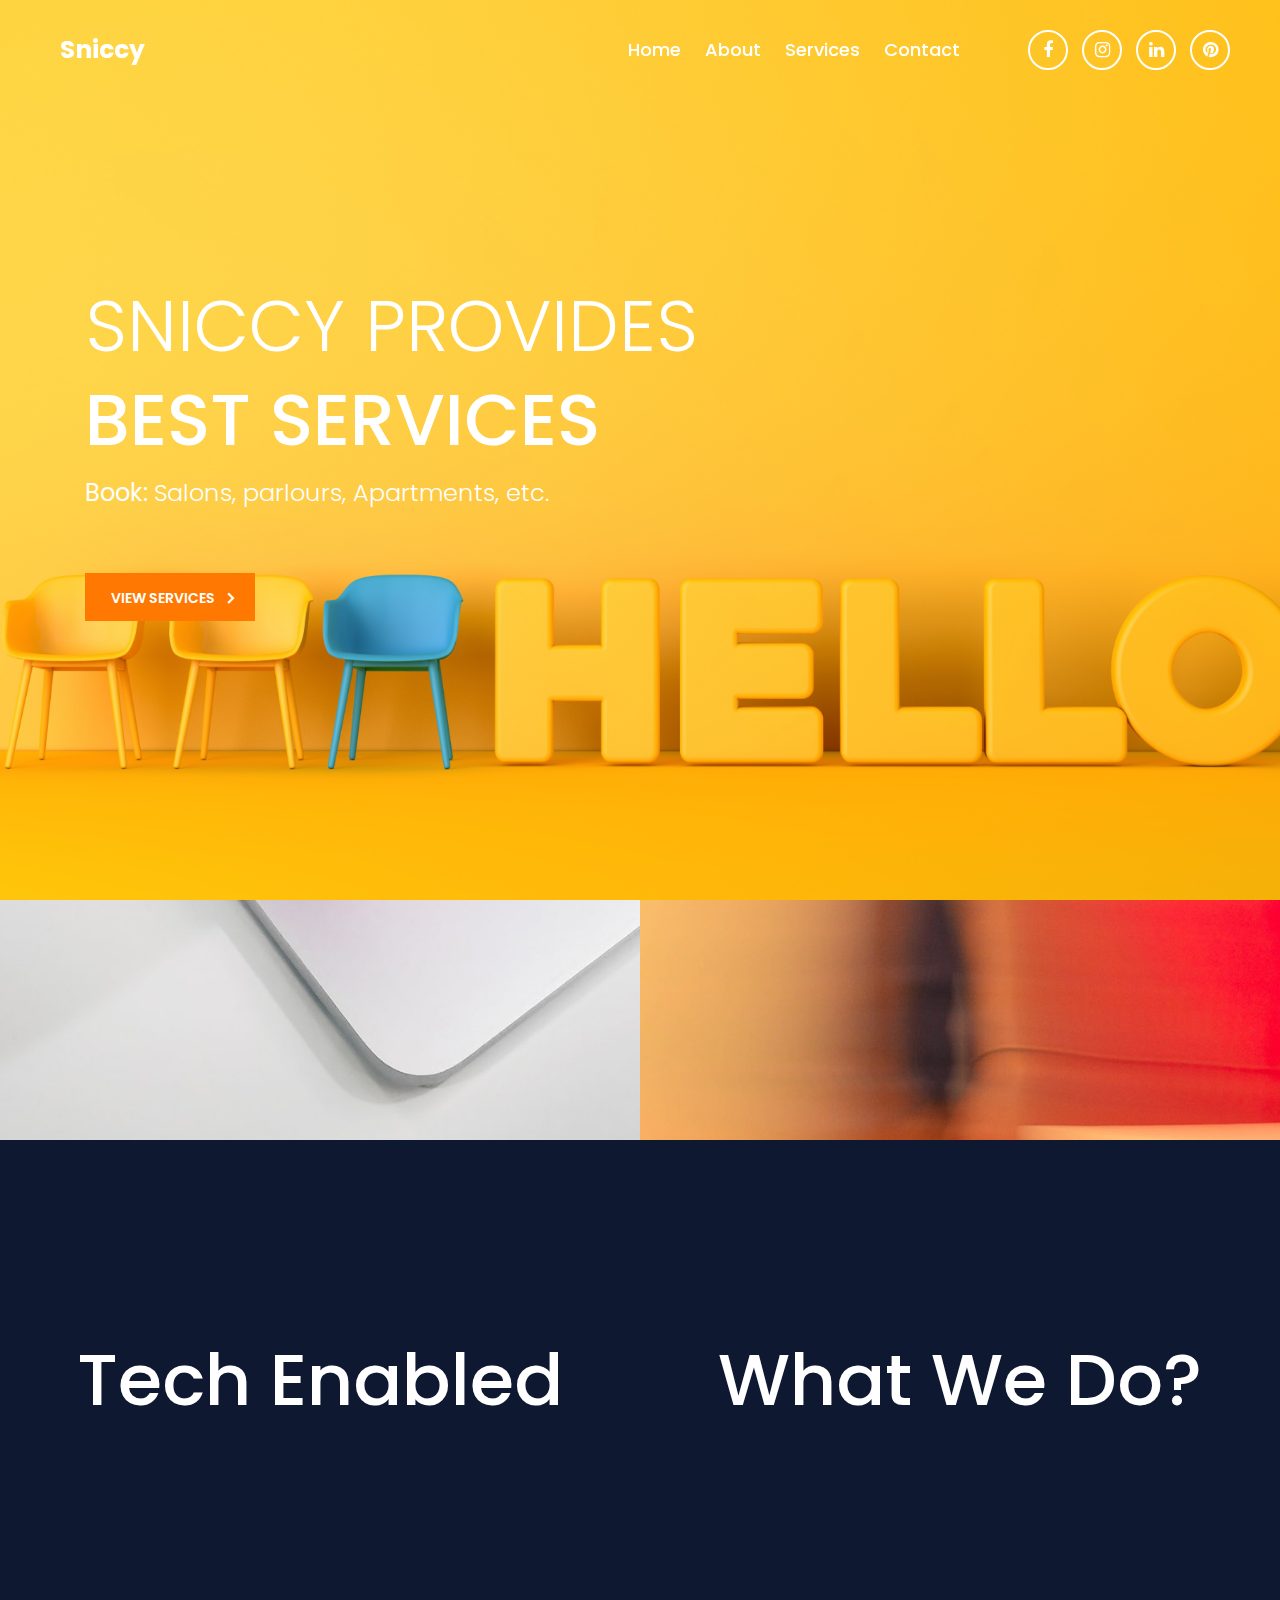
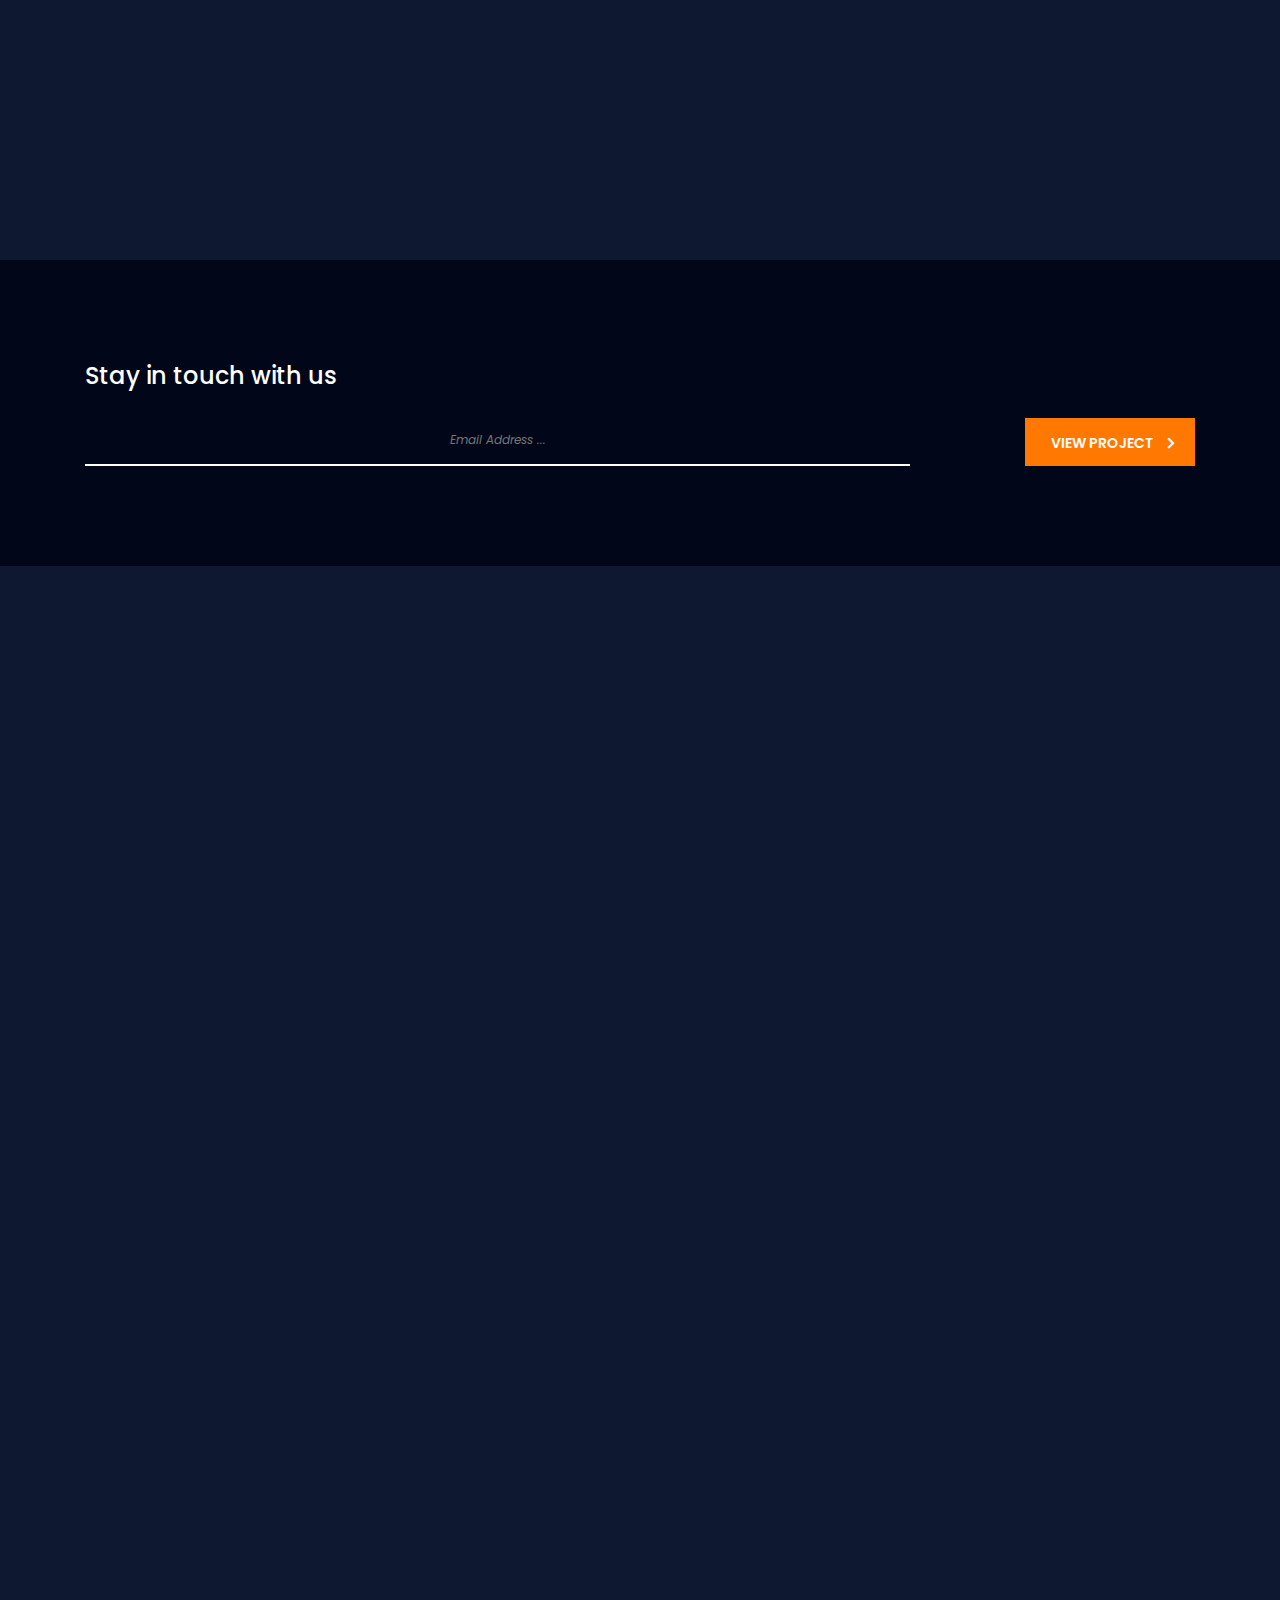
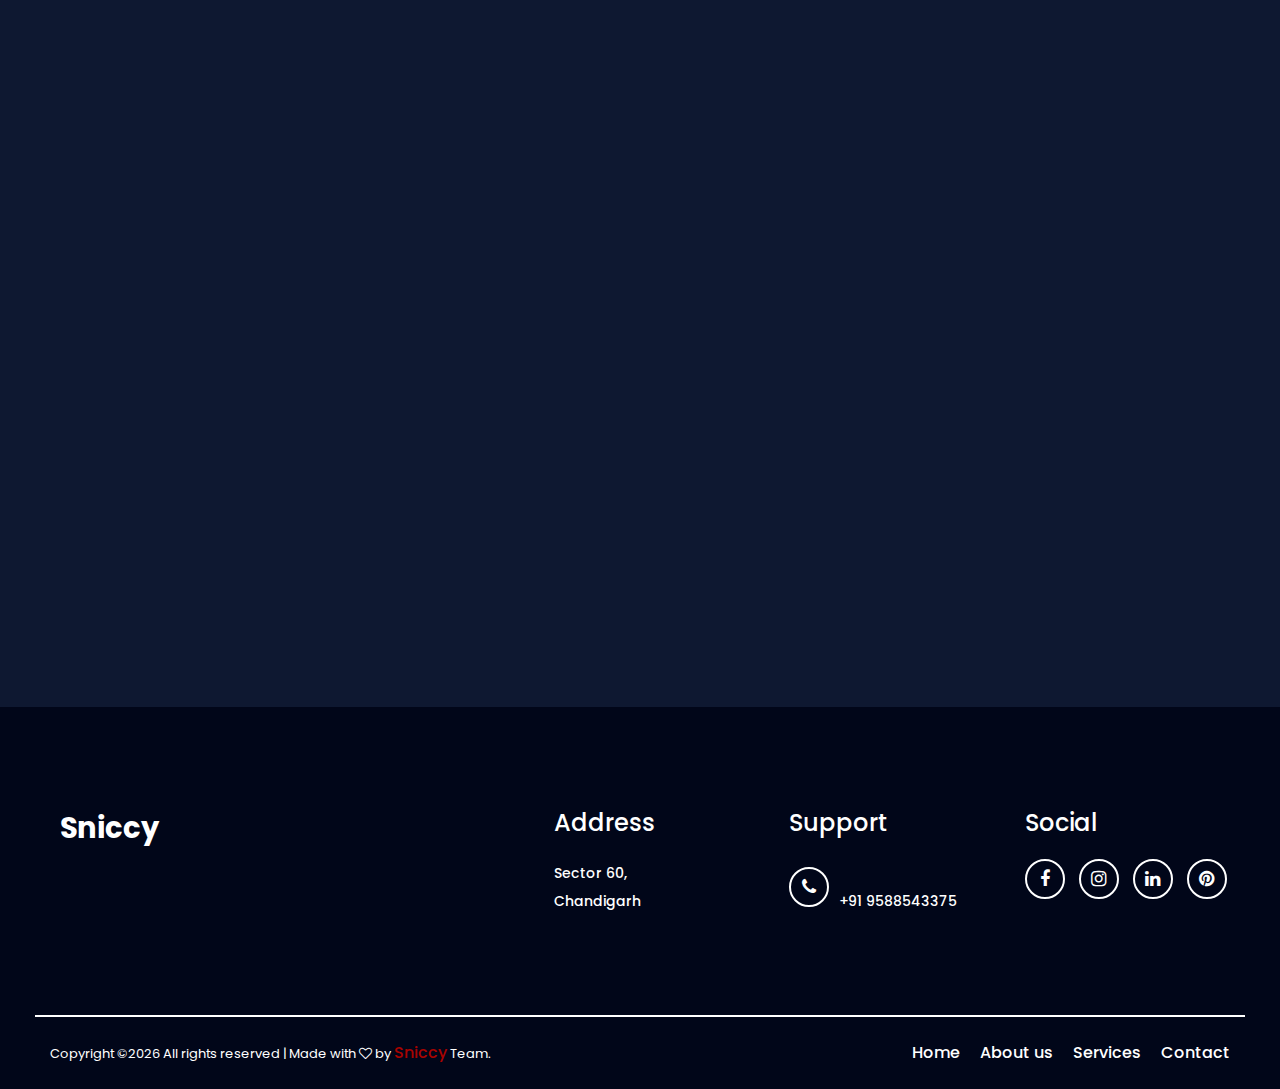
==== commit 503e1475: "update" ====
--- a/index.html
+++ b/index.html
@@ -162,7 +162,7 @@
             <!-- Single Slide -->
             <div class="single-slide">
                 <!-- Background Image-->
-                <div class="slide-bg-img bg-img" style="background-image: url(img/bg-img/home-1.png);"></div>
+                <div class="slide-bg-img bg-img" style="background-image: url(img/bg-img/home-4.png);"></div>
                 <!-- Welcome Text -->
                 <div class="container h-100">
                     <div class="row h-100 align-items-center">
